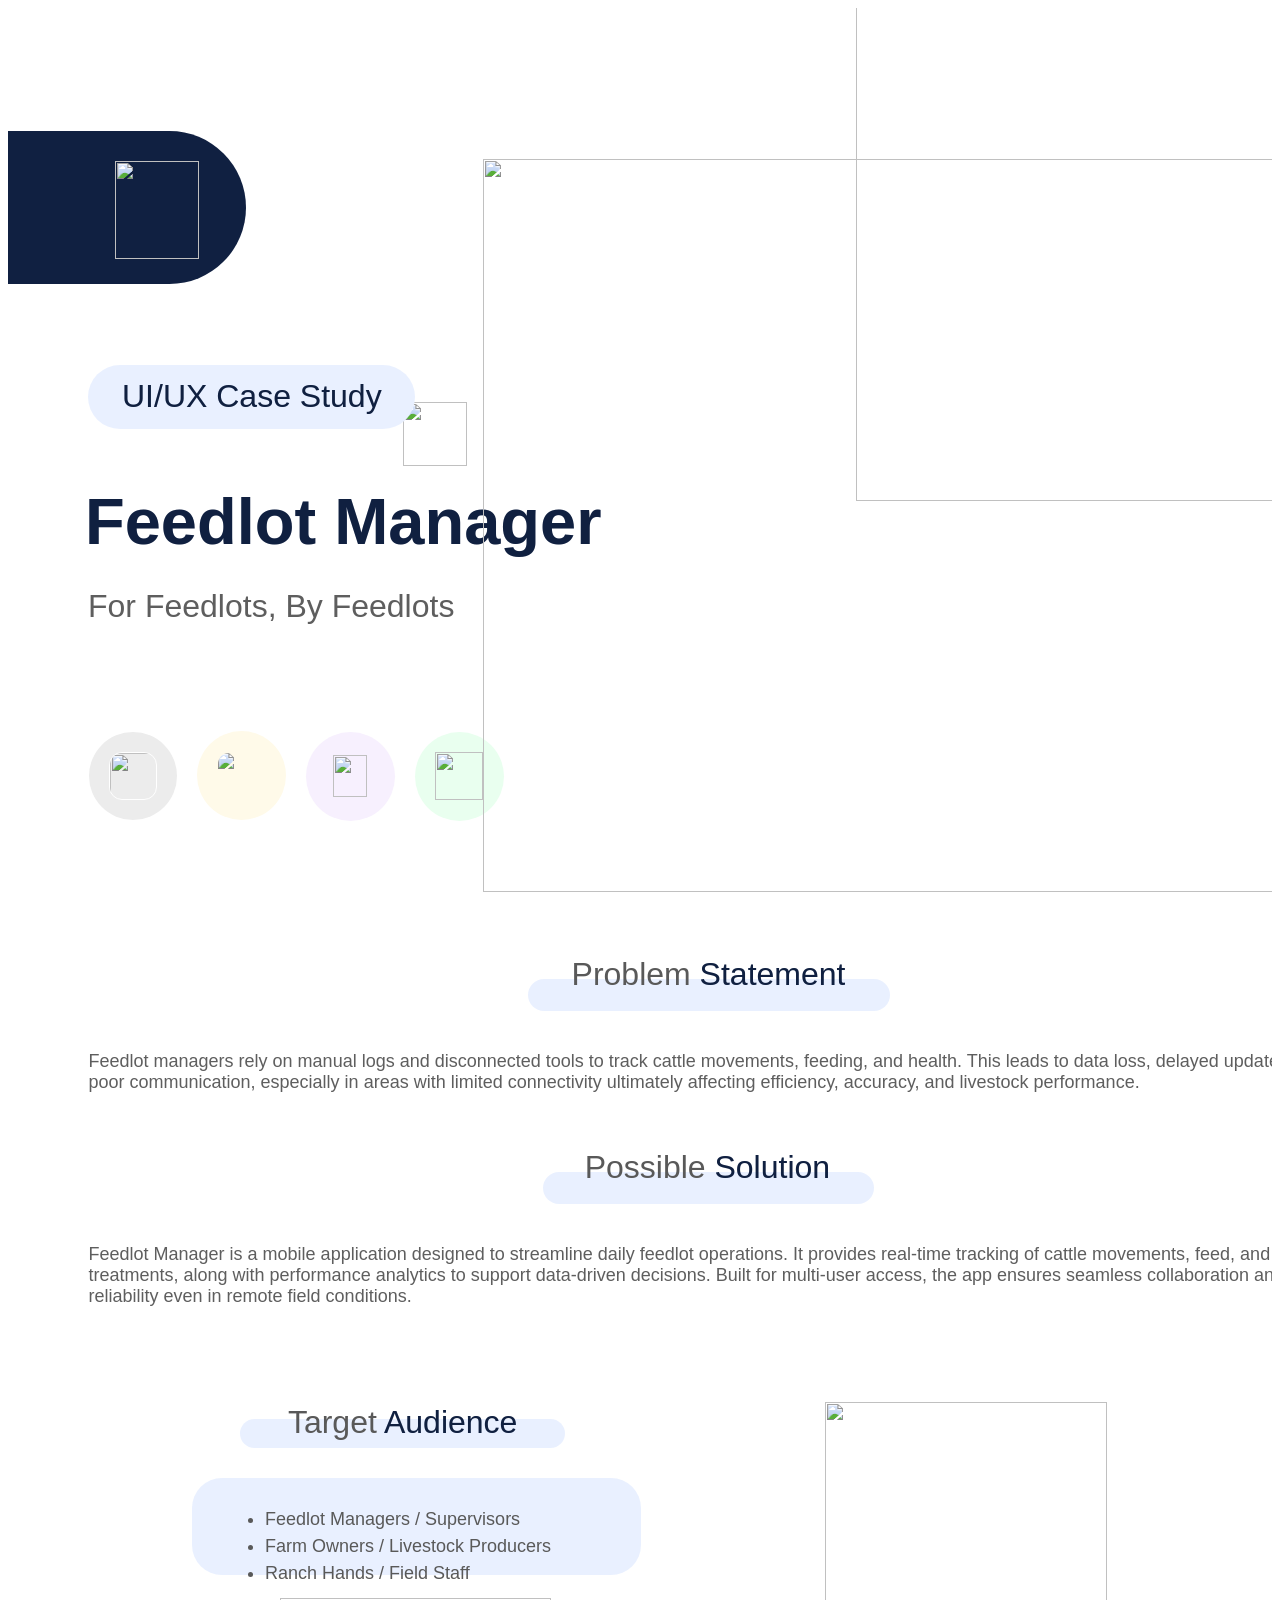
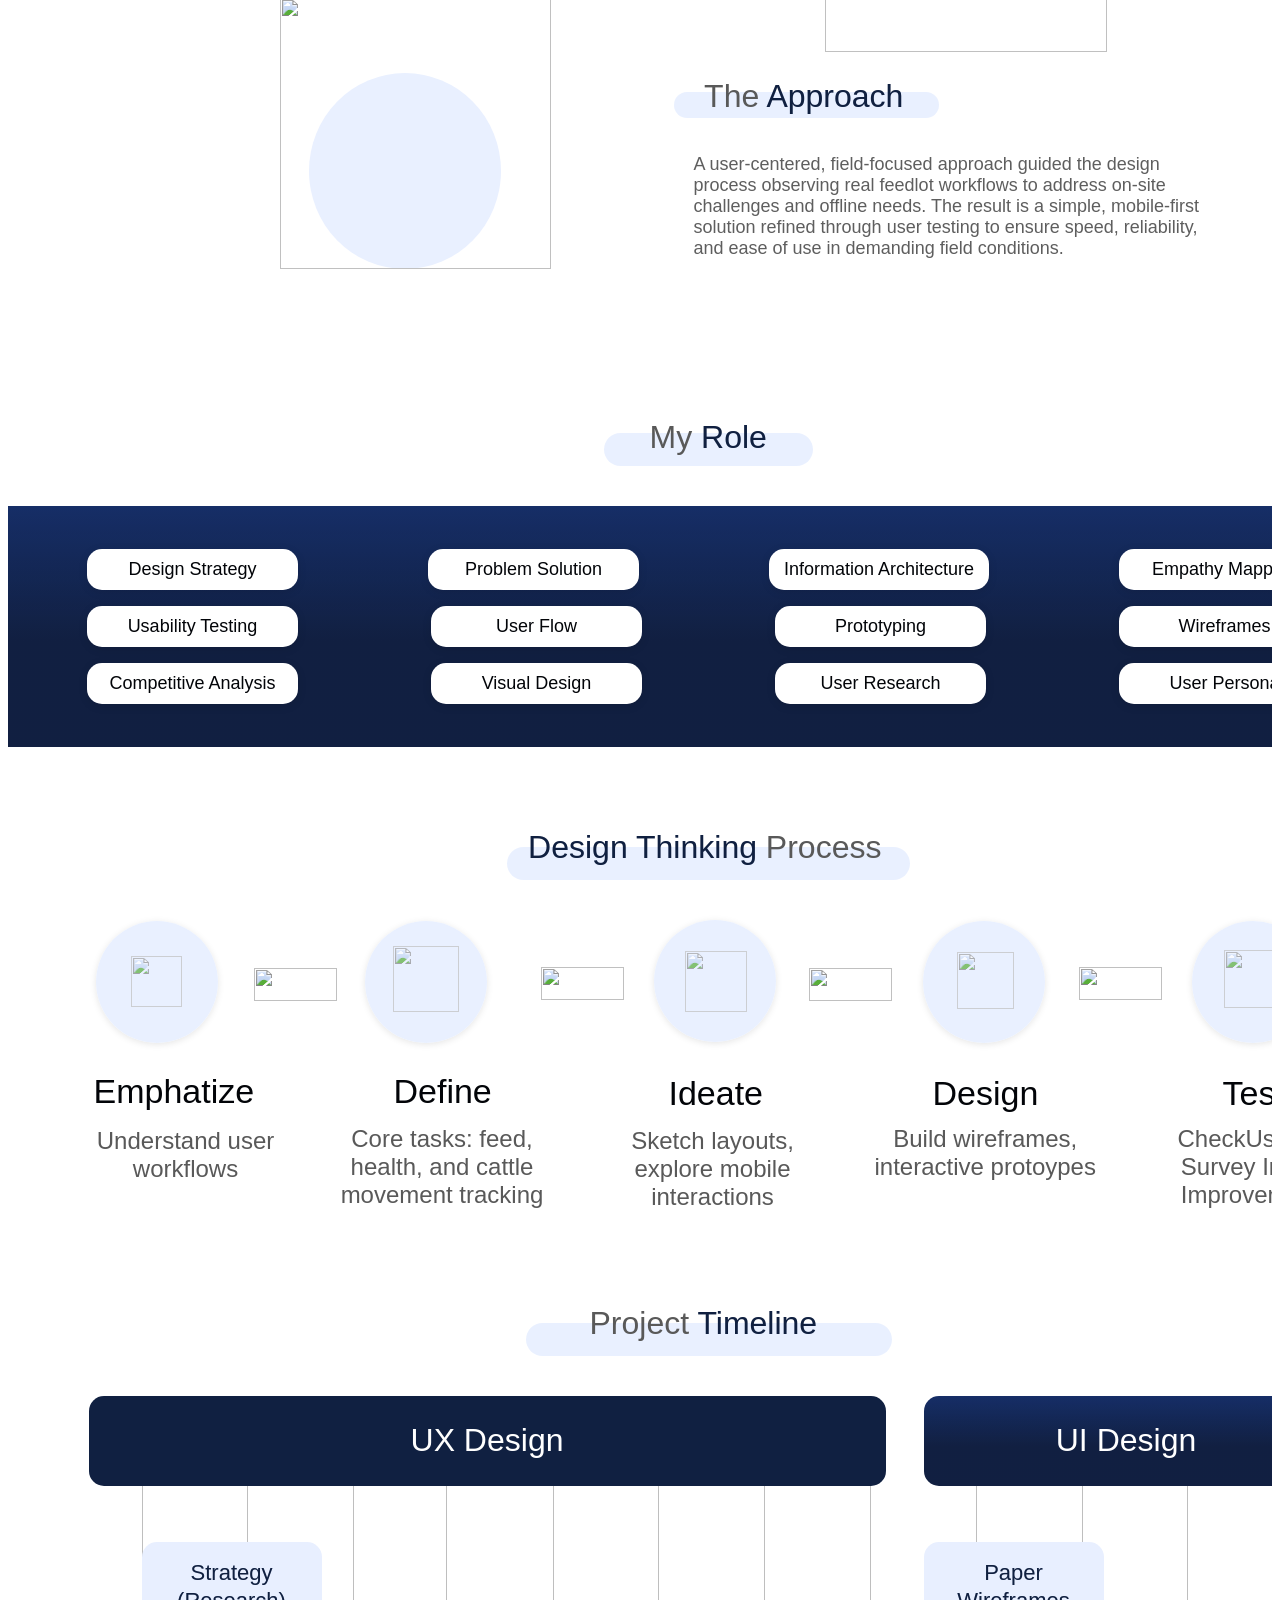
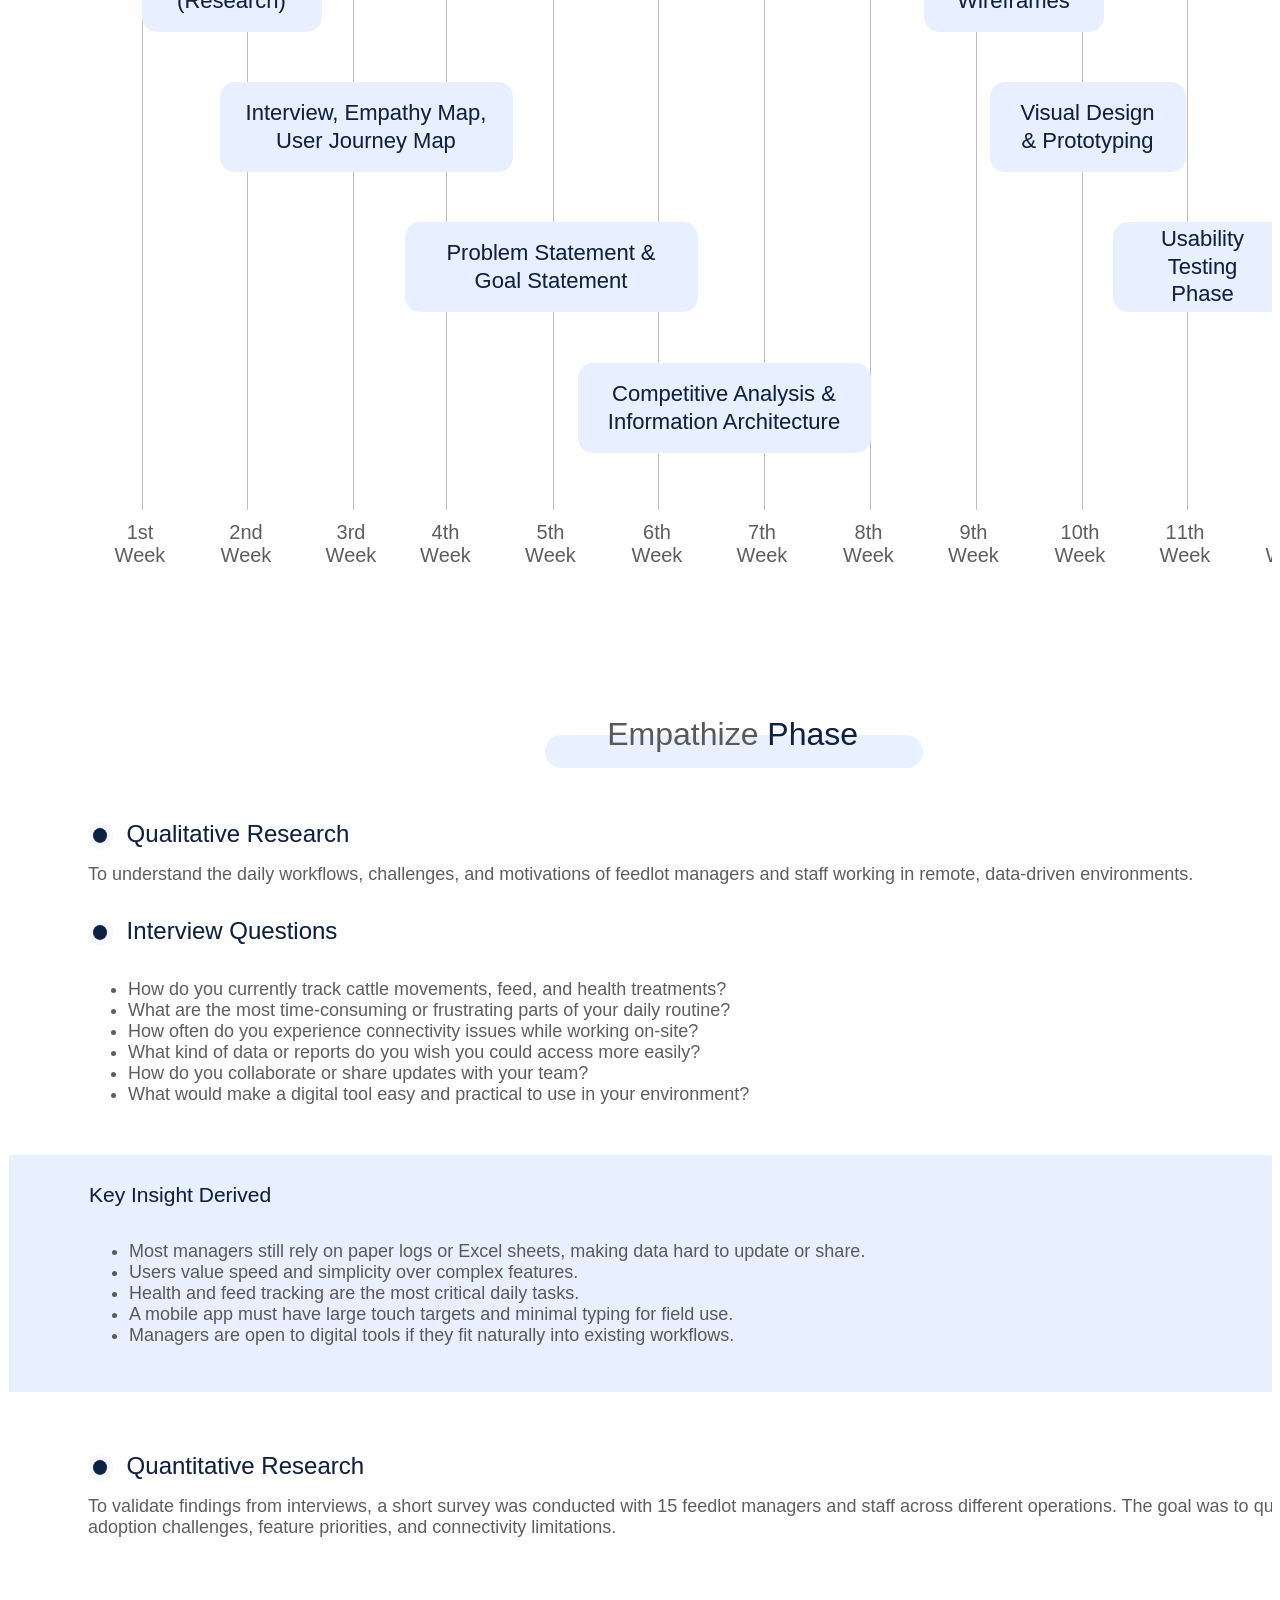
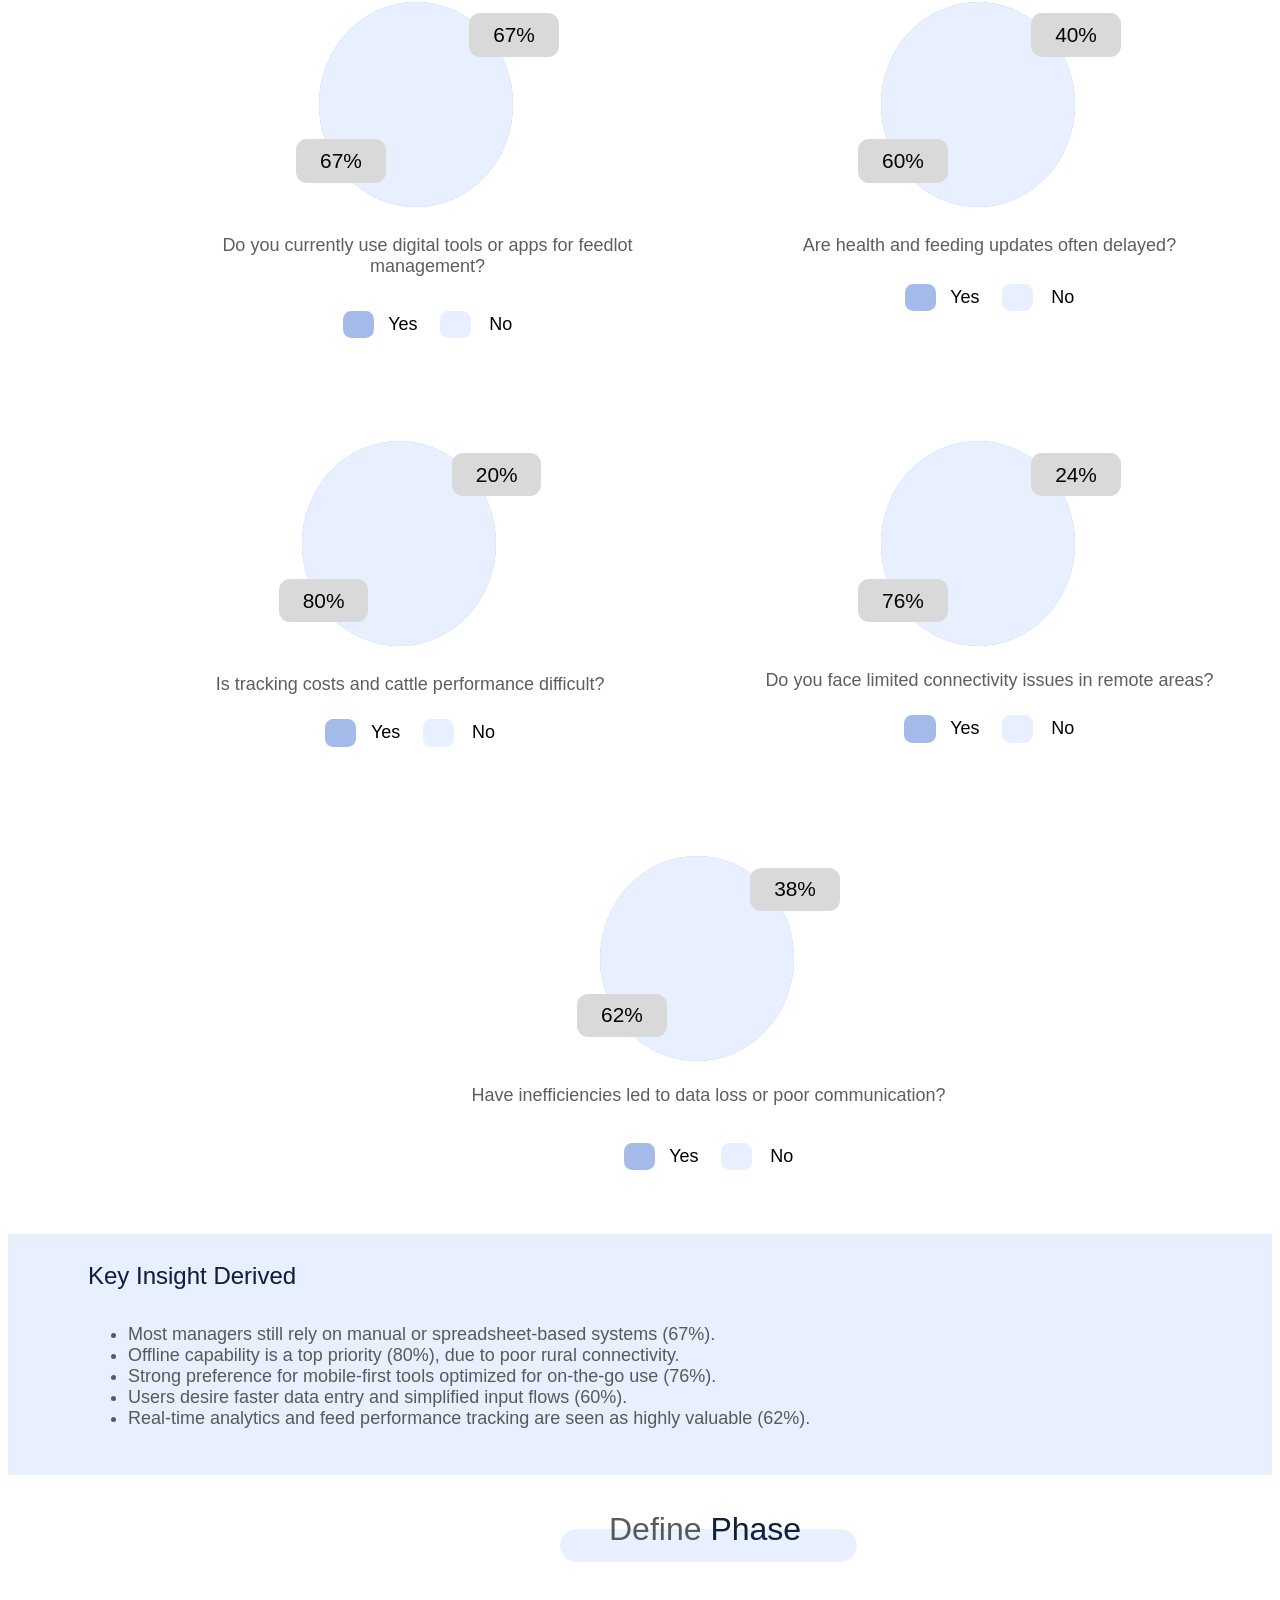
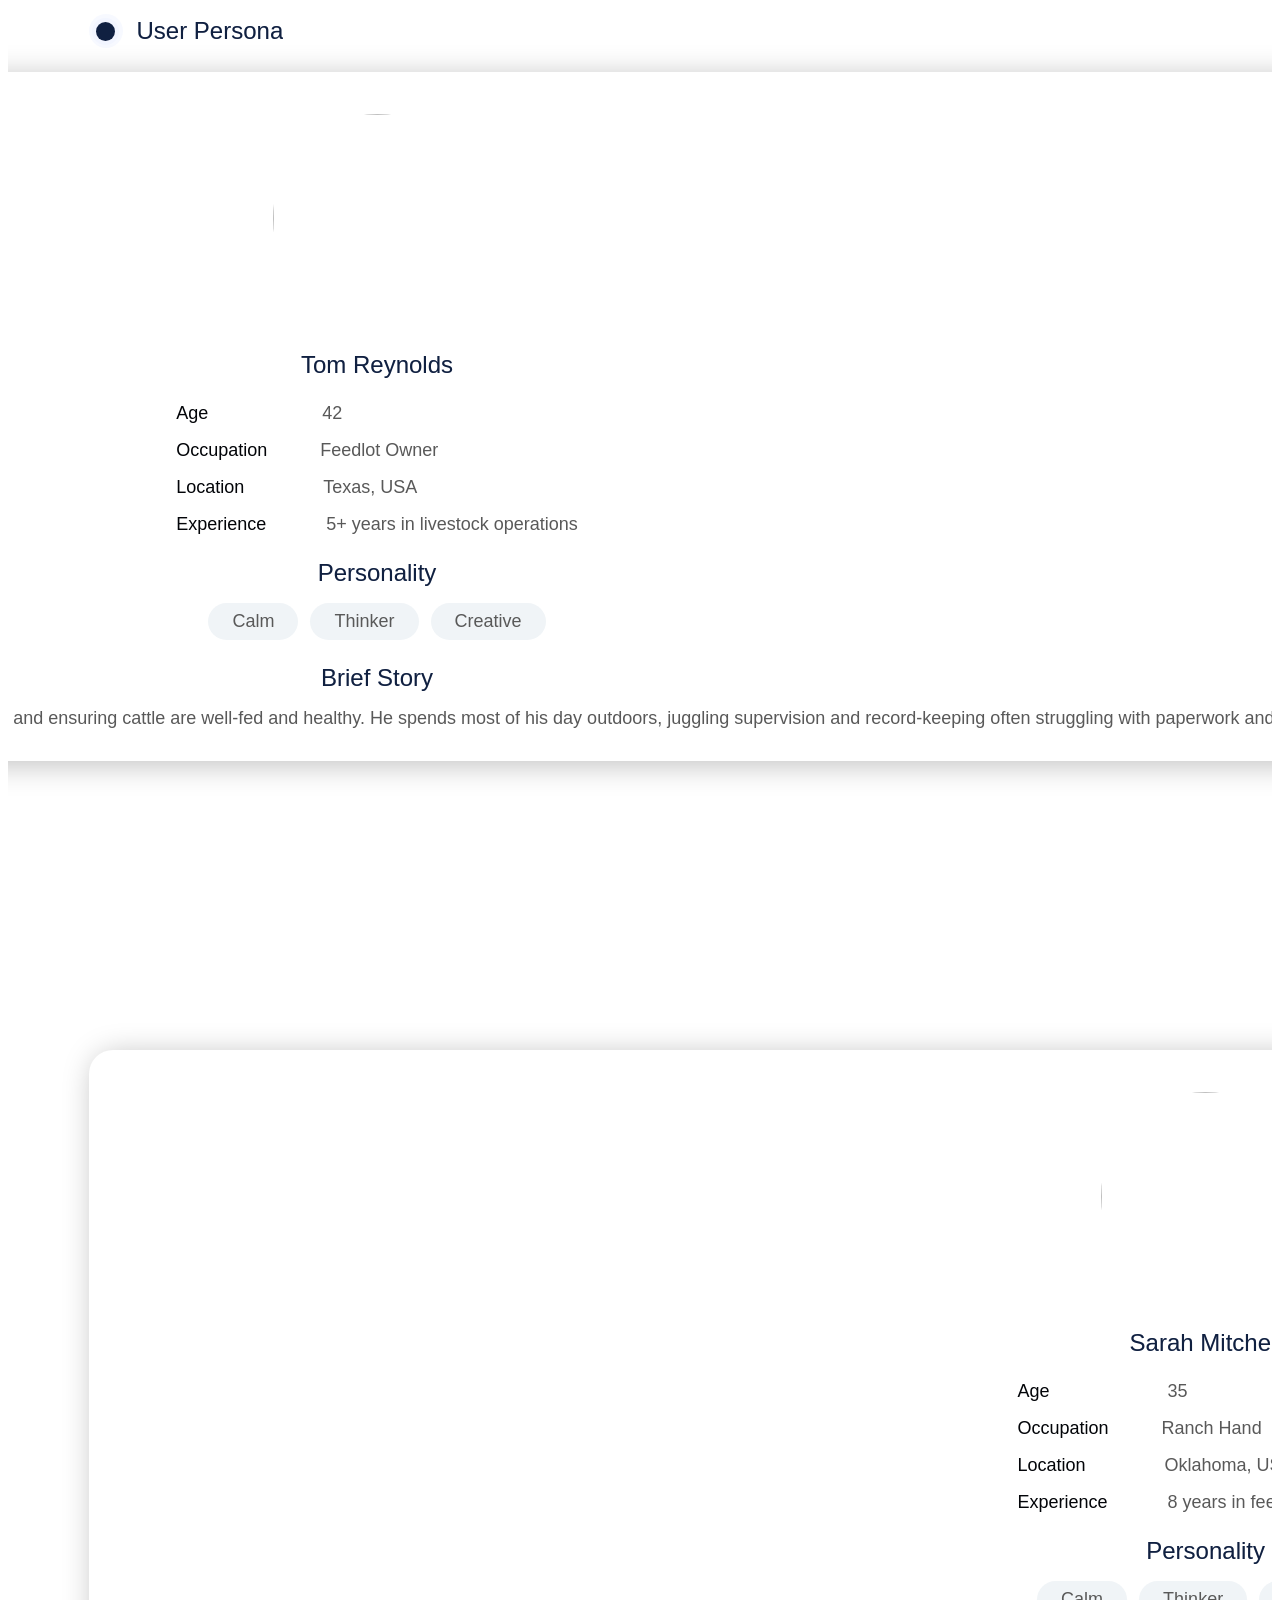
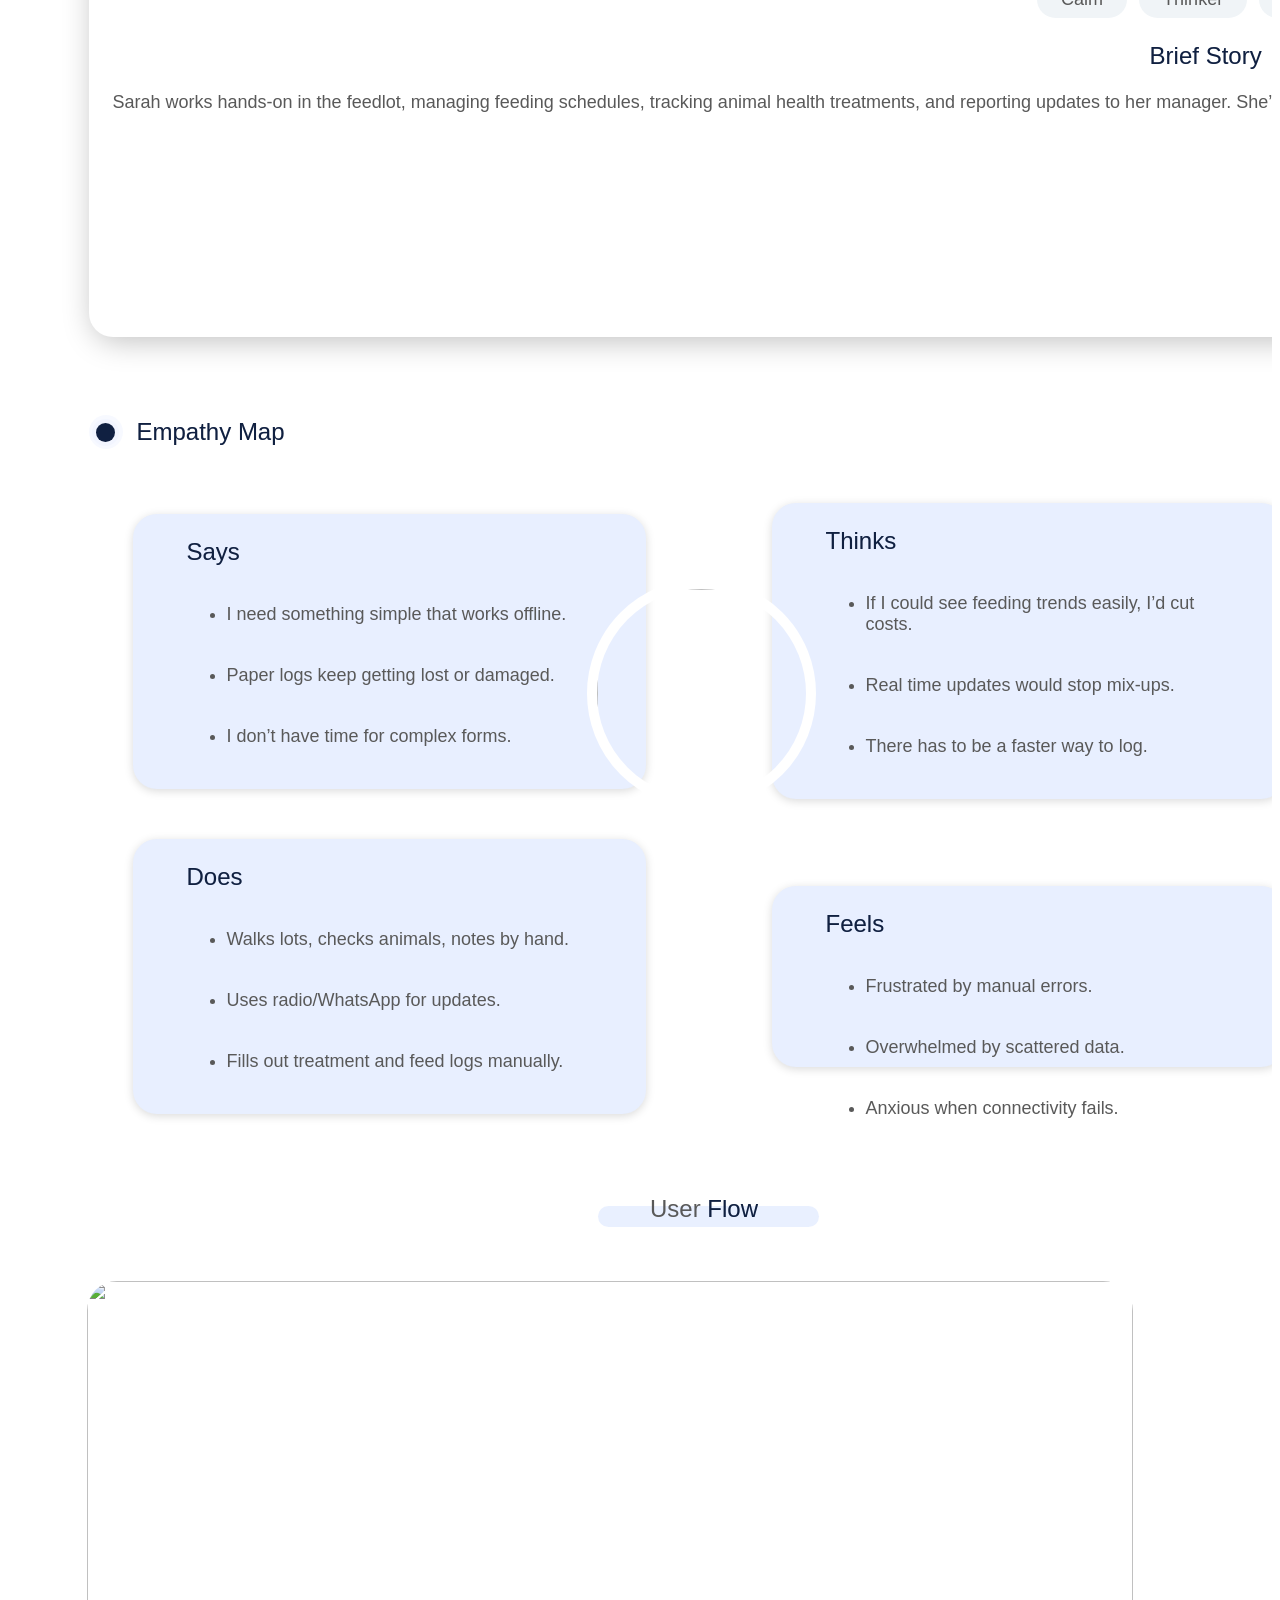
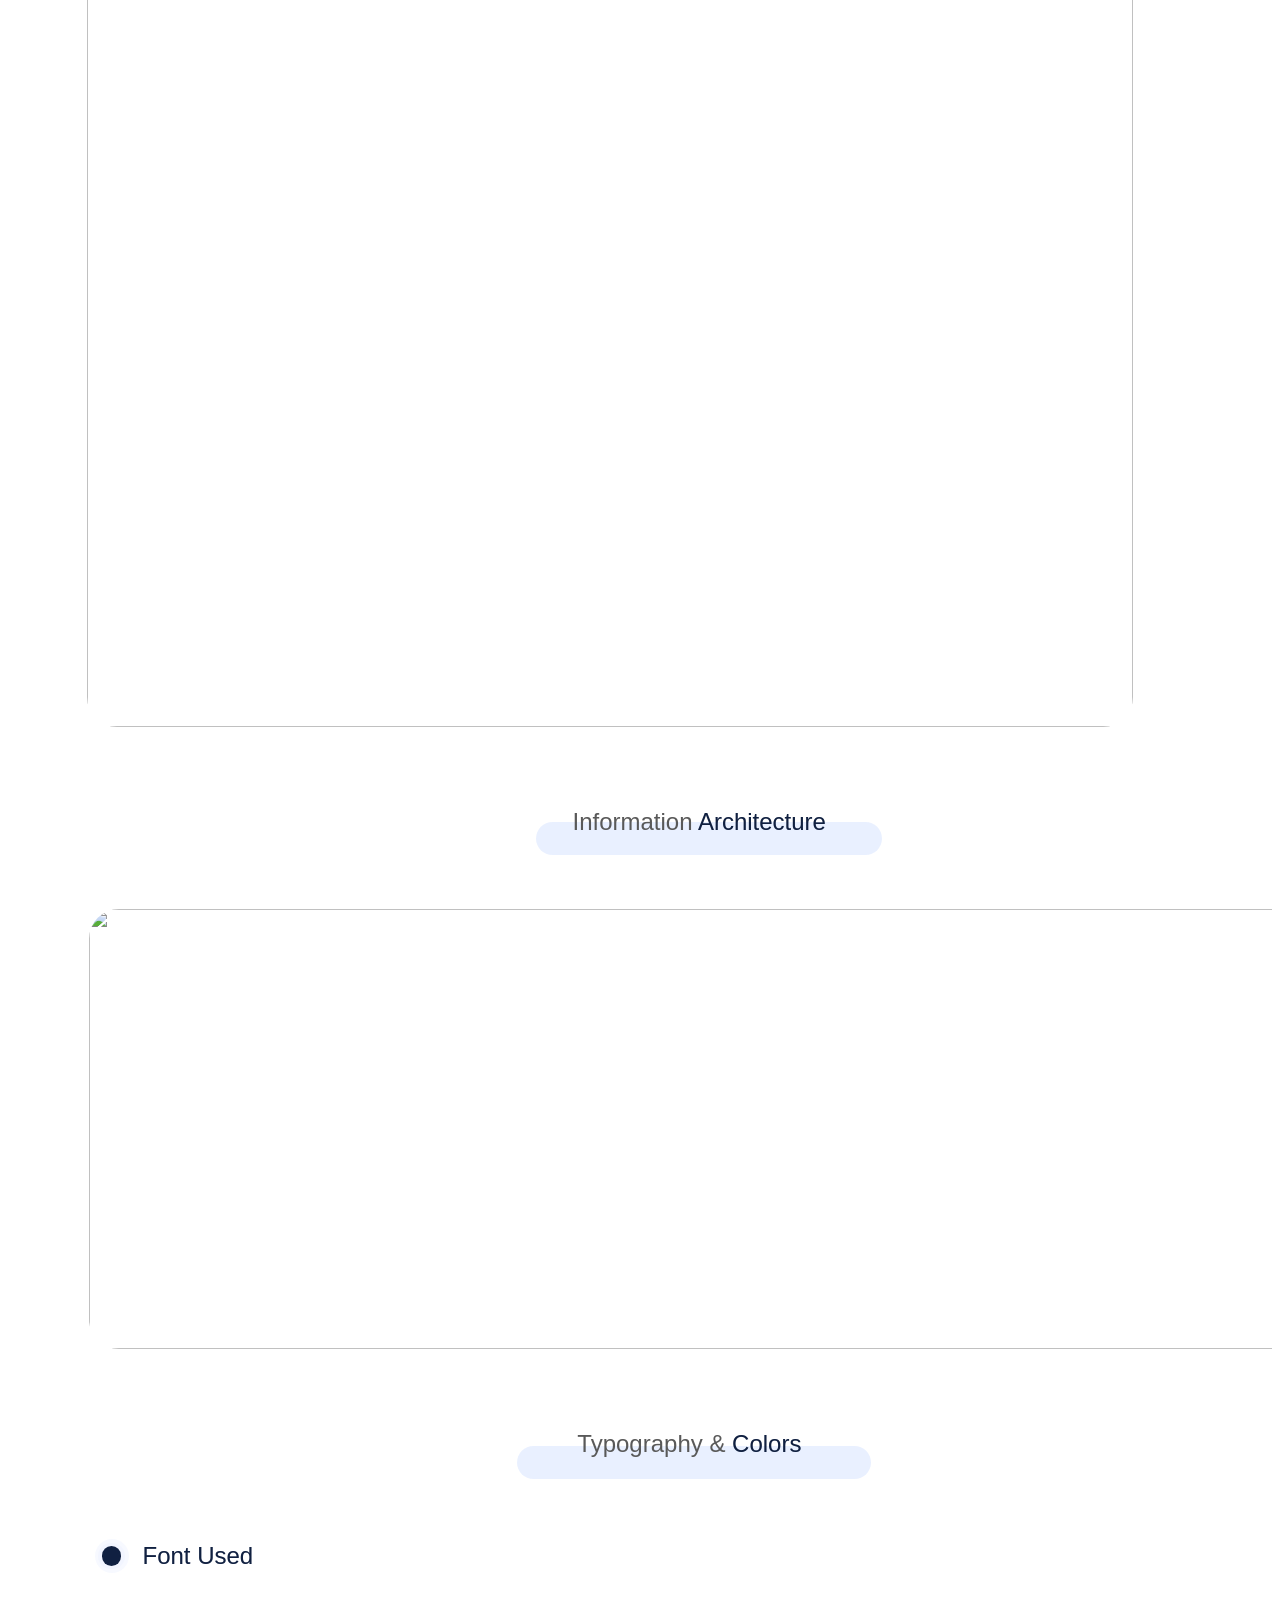
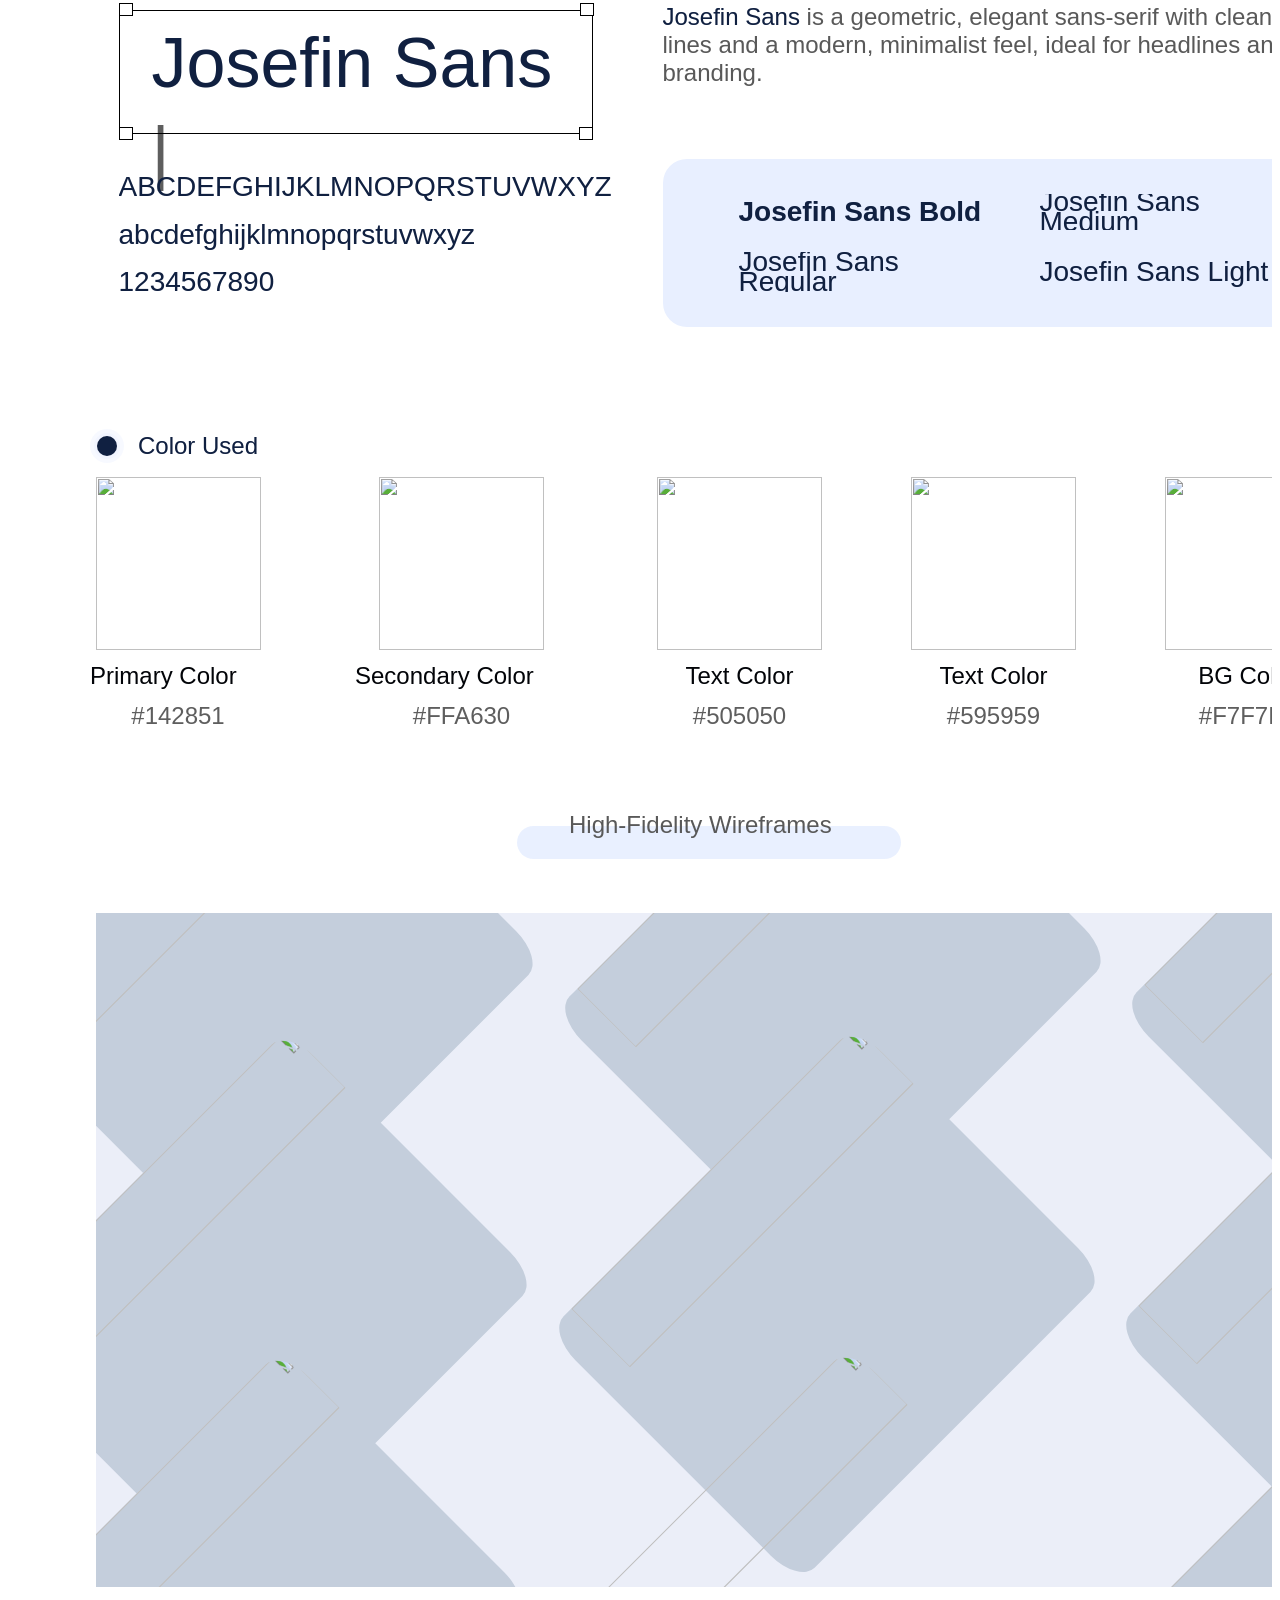
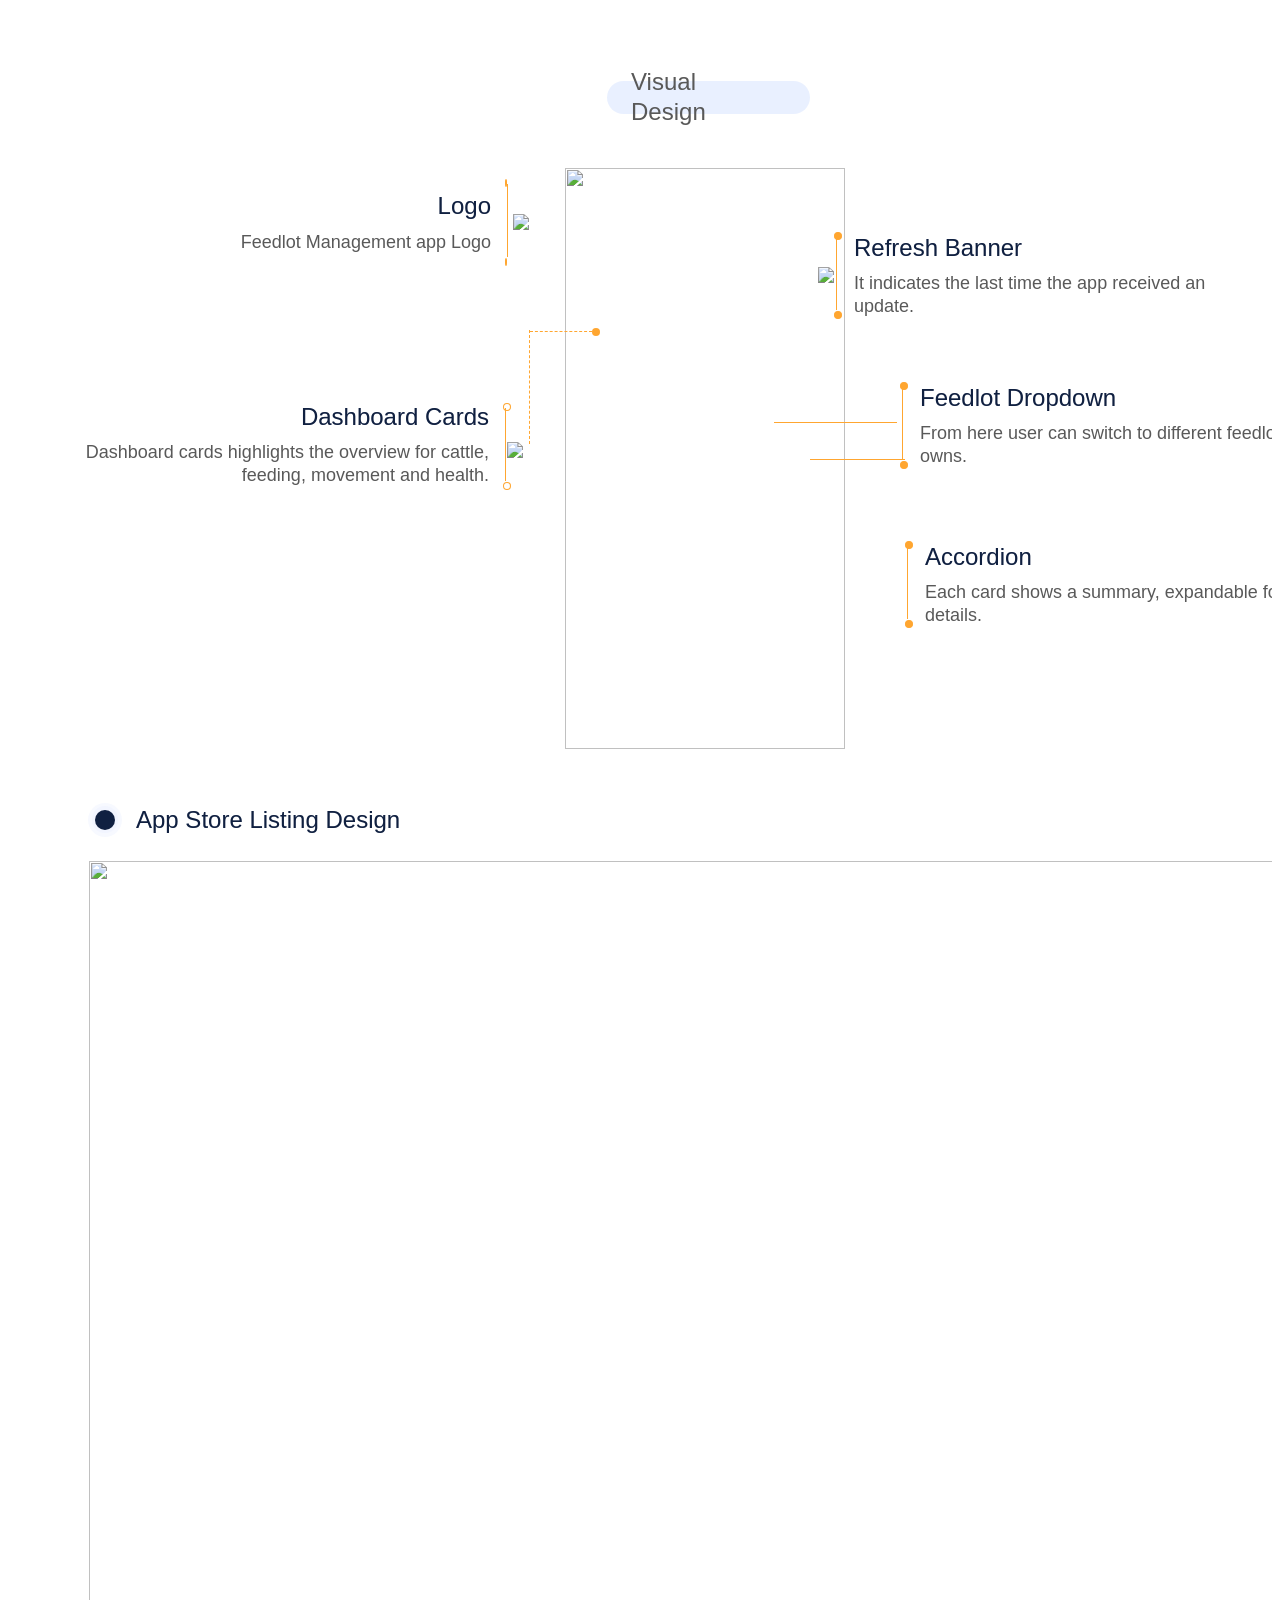
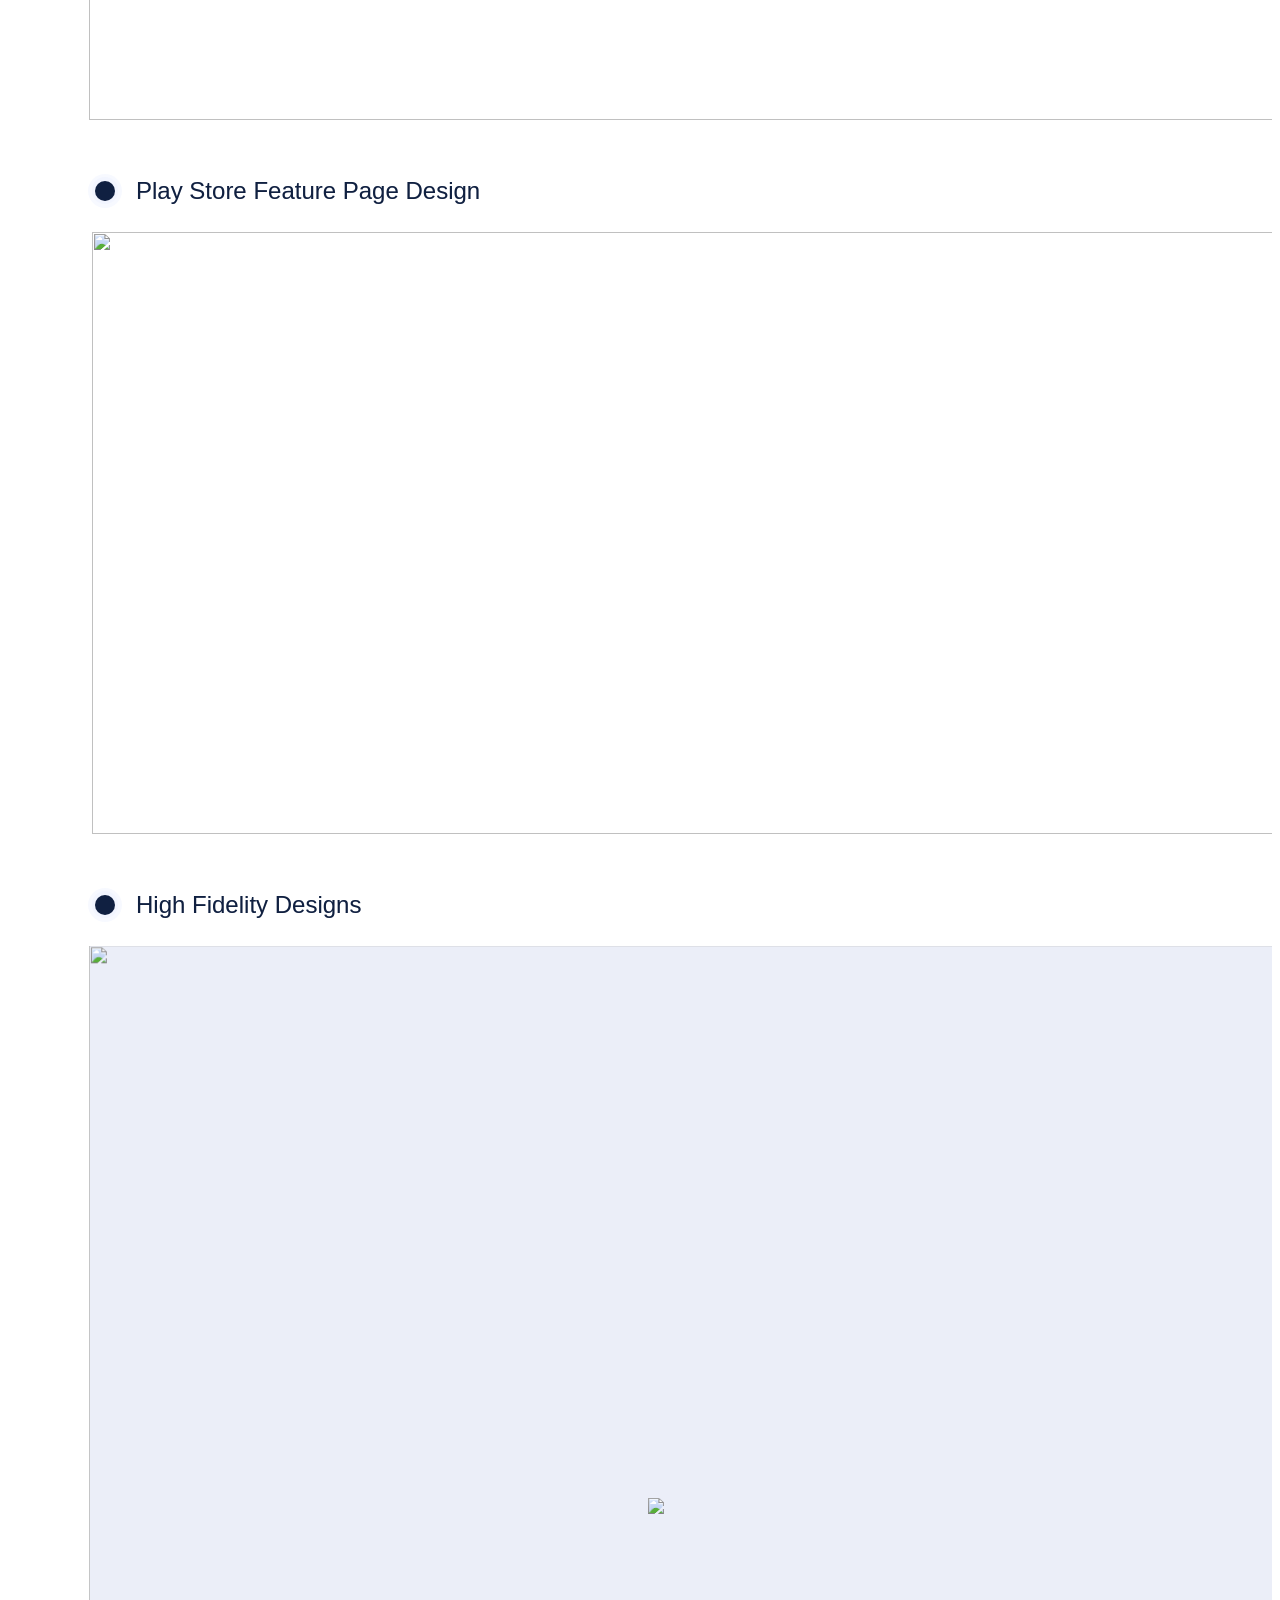
==== portfolio/fm.html @ ca2012f9 "initial commit" ====
<html lang="en">
<head>
    <meta charset="UTF-8">
    <meta name="viewport" content="width=device-width, initial-scale=1.0">
    <title>Feedlot Manager</title>
    <link rel="stylesheet" href="fm.css" />
</head>
<body>
    <div class="ui-ux-case-study-template">
  <div class="ui-design">UI Design</div>
  <div class="frame-1000006112"></div>
  <div class="frame-1000006181">
    <div class="frame-1000006175">
      <div class="frame-1000006129">
        <div class="group-8653">
          <div class="rectangle-286"></div>
          <div class="problem-statement">
            <span>
              <span class="problem-statement-span">Problem</span>
              <span class="problem-statement-span2">Statement</span>
            </span>
          </div>
        </div>
        <div
          class="[base64]"
        >
          Feedlot managers rely on manual logs and disconnected tools to track
          cattle movements, feeding, and health. This leads to data loss,
          delayed updates, and poor communication, especially in areas with
          limited connectivity ultimately affecting efficiency, accuracy, and
          livestock performance.
        </div>
      </div>
      <div class="frame-1000006130">
        <div class="group-1957">
          <div class="rectangle-288"></div>
          <div class="possible-solution">
            <span>
              <span class="possible-solution-span">Possible</span>
              <span class="possible-solution-span2">Solution</span>
            </span>
          </div>
        </div>
        <div
          class="[base64]"
        >
          Feedlot Manager is a mobile application designed to streamline daily
          feedlot operations. It provides real-time tracking of cattle
          movements, feed, and health treatments, along with performance
          analytics to support data-driven decisions. Built for multi-user
          access, the app ensures seamless collaboration and reliability even in
          remote field conditions.
        </div>
      </div>
    </div>
    <div class="group-487">
      <div class="group-468">
        <div class="group-1958">
          <div class="rectangle-2882"></div>
          <div class="target-audience">
            <span>
              <span class="target-audience-span">Target</span>
              <span class="target-audience-span2">Audience</span>
            </span>
          </div>
        </div>
        <div class="rectangle-80"></div>
        <div
          class="feedlot-managers-supervisors-farm-owners-livestock-producers-ranch-hands-field-staff"
        >
          <ul
            class="feedlot-managers-supervisors-farm-owners-livestock-producers-ranch-hands-field-staff-span"
          >
            <li>Feedlot Managers / Supervisors</li>
            <li>Farm Owners / Livestock Producers</li>
            <li>Ranch Hands / Field Staff</li>
          </ul>
        </div>
      </div>
      <img
        class="undraw-target-re-fi-8-j-1"
        src="undraw-target-re-fi-8-j-10.svg"
      />
      <div class="group-486">
        <div class="group-467">
          <div class="group-1960">
            <div class="rectangle-2883"></div>
            <div class="the-approach">
              <span>
                <span class="the-approach-span">The</span>
                <span class="the-approach-span2">Approach</span>
              </span>
            </div>
          </div>
          <div
            class="[base64]"
          >
            A user-centered, field-focused approach guided the design process
            observing real feedlot workflows to address on-site challenges and
            offline needs. The result is a simple, mobile-first solution refined
            through user testing to ensure speed, reliability, and ease of use
            in demanding field conditions.
          </div>
        </div>
      </div>
    </div>
    <div class="frame-1000006131">
      <div class="group-8654">
        <div class="rectangle-2884"></div>
        <div class="my-role">
          <span>
            <span class="my-role-span">My</span>
            <span class="my-role-span2">Role</span>
          </span>
        </div>
      </div>
      <div class="frame-1000006180">
        <div class="frame-1000006262">
          <div class="frame-1000006259">
            <div class="frame-1000006049">
              <div class="design-strategy">Design Strategy</div>
            </div>
            <div class="frame-1000006050">
              <div class="problem-solution">Problem Solution</div>
            </div>
            <div class="frame-1000006051">
              <div class="information-architecture">
                Information Architecture
              </div>
            </div>
            <div class="frame-1000006054">
              <div class="empathy-mapping">Empathy Mapping</div>
            </div>
          </div>
          <div class="frame-1000006260">
            <div class="frame-1000006053">
              <div class="usability-testing">Usability Testing</div>
            </div>
            <div class="frame-1000006052">
              <div class="user-flow">User Flow</div>
            </div>
            <div class="frame-1000006055">
              <div class="prototyping">Prototyping</div>
            </div>
            <div class="frame-1000006056">
              <div class="wireframes">Wireframes</div>
            </div>
          </div>
          <div class="frame-1000006261">
            <div class="frame-1000006057">
              <div class="competitive-analysis">Competitive Analysis</div>
            </div>
            <div class="frame-1000006058">
              <div class="visual-design">Visual Design</div>
            </div>
            <div class="frame-1000006059">
              <div class="user-research">User Research</div>
            </div>
            <div class="frame-1000006060">
              <div class="user-persona">User Persona</div>
            </div>
          </div>
        </div>
      </div>
    </div>
    <div class="frame-1000006132">
      <div class="group-19602">
        <div class="rectangle-2885"></div>
        <div class="design-thinking-process">
          <span>
            <span class="design-thinking-process-span">Design Thinking</span>
            <span class="design-thinking-process-span2">Process</span>
          </span>
        </div>
      </div>
      <div class="group-489">
        <img class="group-387" src="group-3870.svg" />
        <img class="group-419" src="group-4190.svg" />
        <img class="group-420" src="group-4200.svg" />
        <img class="group-421" src="group-4210.svg" />
        <div class="emphatize">Emphatize</div>
        <div class="define">Define</div>
        <div class="ideate">Ideate</div>
        <div class="design">Design</div>
        <div class="test">Test</div>
        <div class="understand-user-workflows">Understand user workflows</div>
        <div class="core-tasks-feed-health-and-cattle-movement-tracking">
          Core tasks: feed, health, and cattle movement tracking
        </div>
        <div class="sketch-layouts-explore-mobile-interactions">
          Sketch layouts, explore mobile interactions
        </div>
        <div class="build-wireframes-interactive-protoypes">
          Build wireframes,
          <br />
          interactive protoypes
        </div>
        <div class="check-usability-survey-insight-improvements">
          CheckUsability
          <br />
          Survey Insight
          <br />
          Improvements
        </div>
        <div class="ellipse-19"></div>
        <div class="ellipse-20"></div>
        <div class="ellipse-21"></div>
        <div class="ellipse-22"></div>
        <div class="ellipse-23"></div>
        <img
          class="carbon-text-link-analysis"
          src="carbon-text-link-analysis0.svg"
        />
        <img
          class="fluent-calendar-search-16-regular"
          src="fluent-calendar-search-16-regular0.svg"
        />
        <img class="icons-8-idea" src="icons-8-idea0.svg" />
        <img
          class="fluent-design-ideas-16-regular"
          src="fluent-design-ideas-16-regular0.svg"
        />
        <img class="file-icons-testcafe" src="file-icons-testcafe0.svg" />
      </div>
    </div>
    <div class="frame-1000006142">
      <div class="group-1961">
        <div class="rectangle-2886"></div>
        <div class="project-timeline">
          <span>
            <span class="project-timeline-span">Project</span>
            <span class="project-timeline-span2">Timeline</span>
            <span class="project-timeline-span"></span>
          </span>
        </div>
      </div>
      <div class="group-8655">
        <div class="_1st-week">
          1st
          <br />
          Week
        </div>
        <div class="_2nd-week">
          2nd
          <br />
          Week
        </div>
        <div class="_3rd-week">
          3rd
          <br />
          Week
        </div>
        <div class="_4th-week">
          4th
          <br />
          Week
        </div>
        <div class="_5th-week">
          5th
          <br />
          Week
        </div>
        <div class="_6th-week">
          6th
          <br />
          Week
        </div>
        <div class="_7th-week">
          7th
          <br />
          Week
        </div>
        <div class="_8th-week">
          8th
          <br />
          Week
        </div>
        <div class="_9th-week">
          9th
          <br />
          Week
        </div>
        <div class="_10th-week">
          10th
          <br />
          Week
        </div>
        <div class="_11-th-week">
          11th
          <br />
          Week
        </div>
        <div class="_12-th-week">
          12th
          <br />
          Week
        </div>
        <div class="line-91"></div>
        <div class="line-92"></div>
        <div class="line-93"></div>
        <div class="line-94"></div>
        <div class="line-95"></div>
        <div class="line-96"></div>
        <div class="line-97"></div>
        <div class="line-98"></div>
        <div class="line-99"></div>
        <div class="line-100"></div>
        <div class="line-101"></div>
        <div class="line-102"></div>
        <div class="frame-1000006133">
          <div class="ux-design">UX Design</div>
        </div>
        <div class="frame-1000006134">
          <div class="ui-design2">UI Design</div>
        </div>
        <div class="frame-1000006135">
          <div class="strategy-research">
            Strategy
            <br />
            (Research)
          </div>
        </div>
        <div class="frame-1000006139">
          <div class="paper-wireframes">
            Paper
            <br />
            Wireframes
          </div>
        </div>
        <div class="frame-1000006141">
          <div class="usability-testing-phase">
            Usability
            <br />
            Testing Phase
          </div>
        </div>
        <div class="frame-1000006140">
          <div class="visual-design-prototyping">
            Visual Design
            <br />
            &amp; Prototyping
          </div>
        </div>
        <div class="frame-1000006136">
          <div class="interview-empathy-map-user-journey-map">
            Interview, Empathy Map,
            <br />
            User Journey Map
          </div>
        </div>
        <div class="frame-1000006137">
          <div class="problem-statement-goal-statement">
            Problem Statement &amp;
            <br />
            Goal Statement
          </div>
        </div>
        <div class="frame-1000006138">
          <div class="competitive-analysis-information-architecture">
            Competitive Analysis &amp;
            <br />
            Information Architecture
          </div>
        </div>
      </div>
    </div>
    <div class="group-471">
      <div class="group-1962">
        <div class="rectangle-2887"></div>
        <div class="empathize-phase">
          <span>
            <span class="empathize-phase-span">Empathize</span>
            <span class="empathize-phase-span2">Phase</span>
            <span class="empathize-phase-span"></span>
          </span>
        </div>
      </div>
      <div class="frame-1000006149">
        <div class="frame-1000006185">
          <div class="frame-1000006144">
            <div class="frame-1000006143">
              <div class="group-391">
                <div class="ellipse-69"></div>
                <div class="ellipse-67"></div>
                <div class="ellipse-68"></div>
              </div>
              <div class="qualitative-research">Qualitative Research</div>
            </div>
            <div
              class="to-understand-the-daily-workflows-challenges-and-motivations-of-feedlot-managers-and-staff-working-in-remote-data-driven-environments"
            >
              To understand the daily workflows, challenges, and motivations of
              feedlot managers and staff working in remote, data-driven
              environments.
            </div>
          </div>
          <div class="frame-1000006146">
            <div class="frame-1000006145">
              <div class="group-392">
                <div class="ellipse-69"></div>
                <div class="ellipse-67"></div>
                <div class="ellipse-68"></div>
              </div>
              <div class="interview-questions">Interview Questions</div>
            </div>
            <div
              class="[base64]"
            >
              <ul
                class="[base64]"
              >
                <li>
                  How do you currently track cattle movements, feed, and health
                  treatments?
                </li>
                <li>
                  What are the most time-consuming or frustrating parts of your
                  daily routine?
                </li>
                <li>
                  How often do you experience connectivity issues while working
                  on-site?
                </li>
                <li>
                  What kind of data or reports do you wish you could access more
                  easily?
                </li>
                <li>How do you collaborate or share updates with your team?</li>
                <li>
                  What would make a digital tool easy and practical to use in
                  your environment?
                </li>
              </ul>
            </div>
          </div>
          <div class="frame-1000006147">
            <div class="key-insight-derived">Key Insight Derived</div>
            <div
              class="[base64]"
            >
              <ul
                class="[base64]"
              >
                <li>
                  Most managers still rely on paper logs or Excel sheets, making
                  data hard to update or share.
                </li>
                <li>Users value speed and simplicity over complex features.</li>
                <li>
                  Health and feed tracking are the most critical daily tasks.
                </li>
                <li>
                  A mobile app must have large touch targets and minimal typing
                  for field use.
                </li>
                <li>
                  Managers are open to digital tools if they fit naturally into
                  existing workflows.
                </li>
              </ul>
            </div>
          </div>
        </div>
        <div class="frame-1000006186">
          <div class="frame-1000006148">
            <div class="frame-1000006061">
              <div class="group-393">
                <div class="ellipse-69"></div>
                <div class="ellipse-67"></div>
                <div class="ellipse-68"></div>
              </div>
              <div class="quantitative-research">Quantitative Research</div>
            </div>
            <div
              class="[base64]"
            >
              To validate findings from interviews, a short survey was conducted
              with 15 feedlot managers and staff across different operations.
              The goal was to quantify adoption challenges, feature priorities,
              and connectivity limitations.
            </div>
          </div>
          <div class="frame-1000006170">
            <div class="frame-1000006268">
              <div class="frame-1000006161">
                <div class="group-8656">
                  <div class="ellipse-24"></div>
                  <div class="ellipse-25"></div>
                  <div class="frame-1000006159">
                    <div class="_67">67%</div>
                  </div>
                  <div class="frame-1000006160">
                    <div class="_67">67%</div>
                  </div>
                </div>
                <div class="frame-1000006150">
                  <div
                    class="do-you-currently-use-digital-tools-or-apps-for-feedlot-management"
                  >
                    Do you currently use digital tools or apps for feedlot
                    management?
                  </div>
                  <div class="group-429">
                    <div class="frame-1000006263">
                      <div class="frame-423">
                        <div class="rectangle-104"></div>
                        <div class="yes">Yes</div>
                      </div>
                      <div class="frame-424">
                        <div class="rectangle-1042"></div>
                        <div class="no">No</div>
                      </div>
                    </div>
                  </div>
                </div>
              </div>
              <div class="frame-1000006163">
                <div class="group-8658">
                  <div class="ellipse-24"></div>
                  <div class="ellipse-25"></div>
                  <div class="frame-1000006159">
                    <div class="_60">60%</div>
                  </div>
                  <div class="frame-1000006160">
                    <div class="_40">40%</div>
                  </div>
                </div>
                <div class="frame-1000006162">
                  <div class="are-health-and-feeding-updates-often-delayed">
                    Are health and feeding updates often delayed?
                  </div>
                  <div class="frame-1000006264">
                    <div class="frame-423">
                      <div class="rectangle-104"></div>
                      <div class="yes">Yes</div>
                    </div>
                    <div class="frame-424">
                      <div class="rectangle-1042"></div>
                      <div class="no">No</div>
                    </div>
                  </div>
                </div>
              </div>
            </div>
            <div class="frame-1000006269">
              <div class="frame-1000006165">
                <div class="group-8659">
                  <div class="ellipse-24"></div>
                  <div class="ellipse-25"></div>
                  <div class="frame-1000006159">
                    <div class="_80">80%</div>
                  </div>
                  <div class="frame-1000006160">
                    <div class="_20">20%</div>
                  </div>
                </div>
                <div class="frame-1000006164">
                  <div
                    class="is-tracking-costs-and-cattle-performance-difficult"
                  >
                    Is tracking costs and cattle performance difficult?
                  </div>
                  <div class="frame-1000006265">
                    <div class="frame-423">
                      <div class="rectangle-104"></div>
                      <div class="yes">Yes</div>
                    </div>
                    <div class="frame-424">
                      <div class="rectangle-1042"></div>
                      <div class="no">No</div>
                    </div>
                  </div>
                </div>
              </div>
              <div class="frame-1000006167">
                <div class="group-8660">
                  <div class="ellipse-242"></div>
                  <div class="ellipse-252"></div>
                  <div class="frame-10000061592">
                    <div class="_76">76%</div>
                  </div>
                  <div class="frame-10000061602">
                    <div class="_24">24%</div>
                  </div>
                </div>
                <div class="frame-1000006166">
                  <div
                    class="do-you-face-limited-connectivity-issues-in-remote-areas"
                  >
                    Do you face limited connectivity issues in remote areas?
                  </div>
                  <div class="frame-1000006266">
                    <div class="frame-423">
                      <div class="rectangle-104"></div>
                      <div class="yes">Yes</div>
                    </div>
                    <div class="frame-424">
                      <div class="rectangle-1042"></div>
                      <div class="no">No</div>
                    </div>
                  </div>
                </div>
              </div>
            </div>
            <div class="frame-1000006169">
              <div class="group-8661">
                <div class="ellipse-243"></div>
                <div class="ellipse-253"></div>
                <div class="frame-10000061593">
                  <div class="_62">62%</div>
                </div>
                <div class="frame-10000061603">
                  <div class="_38">38%</div>
                </div>
              </div>
              <div class="frame-1000006168">
                <div
                  class="have-inefficiencies-led-to-data-loss-or-poor-communication"
                >
                  <span>
                    <span
                      class="have-inefficiencies-led-to-data-loss-or-poor-communication-span"
                    >
                      Have inefficiencies led to data loss or poor
                      communication?
                      <br />
                    </span>
                    <span
                      class="have-inefficiencies-led-to-data-loss-or-poor-communication-span2"
                    >
                      <br />
                    </span>
                  </span>
                </div>
                <div class="frame-1000006267">
                  <div class="frame-423">
                    <div class="rectangle-104"></div>
                    <div class="yes">Yes</div>
                  </div>
                  <div class="frame-424">
                    <div class="rectangle-1042"></div>
                    <div class="no">No</div>
                  </div>
                </div>
              </div>
            </div>
          </div>
          <div class="frame-1000006171">
            <div class="key-insight-derived2">Key Insight Derived</div>
            <div
              class="[base64]"
            >
              <ul
                class="[base64]"
              >
                <li>
                  Most managers still rely on manual or spreadsheet-based
                  systems (67%).
                </li>
                <li>
                  Offline capability is a top priority (80%), due to poor rural
                  connectivity.
                </li>
                <li>
                  Strong preference for mobile-first tools optimized for
                  on-the-go use (76%).
                </li>
                <li>
                  Users desire faster data entry and simplified input flows
                  (60%).
                </li>
                <li>
                  Real-time analytics and feed performance tracking are seen as
                  highly valuable (62%).
                </li>
              </ul>
            </div>
          </div>
        </div>
      </div>
    </div>
    <div class="frame-1000006183">
      <div class="group-1969">
        <div class="rectangle-2888"></div>
        <div class="define-phase">
          <span>
            <span class="define-phase-span">Define</span>
            <span class="define-phase-span2">Phase</span>
            <span class="define-phase-span"></span>
          </span>
        </div>
      </div>
      <div class="frame-1000006172">
        <div class="frame-1000006062">
          <div class="group-1963">
            <div class="ellipse-692"></div>
            <div class="ellipse-672"></div>
            <div class="ellipse-682"></div>
          </div>
          <div class="user-persona2">User Persona</div>
        </div>
        <div class="frame-1000006173">
          <div class="frame-1000006077">
            <div class="frame-1000006072">
              <div class="frame-1000006071">
                <img class="ellipse-93" src="ellipse-930.png" />
                <div class="tom-reynolds">Tom Reynolds</div>
              </div>
              <div class="frame-1000006066">
                <div class="frame-1000006064">
                  <div class="age">Age</div>
                  <div class="_42">42</div>
                </div>
                <div class="frame-10000060662">
                  <div class="occupation">Occupation</div>
                  <div class="feedlot-owner">Feedlot Owner</div>
                </div>
                <div class="frame-1000006067">
                  <div class="location">Location</div>
                  <div class="texas-usa">Texas, USA</div>
                </div>
                <div class="frame-1000006065">
                  <div class="experience">Experience</div>
                  <div class="_5-years-in-livestock-operations">
                    5+ years in livestock operations
                  </div>
                </div>
              </div>
              <div class="frame-1000006069">
                <div class="personality">Personality</div>
                <div class="frame-1000006068">
                  <div class="personality-trait">
                    <div class="introvert">Calm</div>
                  </div>
                  <div class="personality-trait">
                    <div class="introvert">Thinker</div>
                  </div>
                  <div class="personality-trait">
                    <div class="introvert">Creative</div>
                  </div>
                </div>
              </div>
              <div class="frame-1000006070">
                <div class="brief-story">Brief Story</div>
                <div
                  class="[base64]"
                >
                  Tom manages daily operations at a mid-sized feedlot, leading a
                  team of ranch hands and ensuring cattle are well-fed and
                  healthy. He spends most of his day outdoors, juggling
                  supervision and record-keeping often struggling with paperwork
                  and poor connectivity.
                </div>
              </div>
            </div>
            <div class="frame-1000006076">
              <div class="frame-1000006073">
                <div class="goals">Goals</div>
                <div
                  class="track-daily-movements-and-feeding-easily-access-accurate-data-anytime-anywhere-optimize-feed-costs-and-cattle-performance"
                >
                  <ul
                    class="track-daily-movements-and-feeding-easily-access-accurate-data-anytime-anywhere-optimize-feed-costs-and-cattle-performance-span"
                  >
                    <li>Track daily movements and feeding easily.</li>
                    <li>Access accurate data anytime, anywhere.</li>
                    <li>Optimize feed costs and cattle performance.</li>
                  </ul>
                </div>
              </div>
              <div class="frame-1000006074">
                <div class="frustrations">Frustrations</div>
                <div
                  class="paperwork-is-time-consuming-difficult-to-update-or-share-data-in-real-time-limited-mobile-friendly-tools"
                >
                  <ul
                    class="paperwork-is-time-consuming-difficult-to-update-or-share-data-in-real-time-limited-mobile-friendly-tools-span"
                  >
                    <li>Paperwork is time consuming.</li>
                    <li>Difficult to update or share data in real time.</li>
                    <li>Limited mobile friendly tools.</li>
                  </ul>
                </div>
              </div>
              <div class="frame-1000006075">
                <div class="needs">Needs</div>
                <div
                  class="[base64]"
                >
                  <ul
                    class="[base64]"
                  >
                    <li>
                      A simple, mobile first tool that works seamlessly offline.
                    </li>
                    <li>
                      Quick data entry options suited for outdoor environments.
                    </li>
                    <li>
                      Clear visibility into feed, health, and performance data.
                    </li>
                    <li>A way to share updates instantly with his team.</li>
                  </ul>
                </div>
              </div>
              <div class="frame-10000060762">
                <div class="motivation">Motivation</div>
                <div
                  class="[base64]"
                >
                  <ul
                    class="[base64]"
                  >
                    <li>Reduce time spent on manual paperwork.</li>
                    <li>
                      Improve accuracy and organization of cattle records.
                    </li>
                    <li>
                      Ensure team coordination and real-time communication.
                    </li>
                    <li>
                      Increase productivity with a tool that works anywhere,
                      even offline.
                    </li>
                  </ul>
                </div>
              </div>
            </div>
          </div>
          <div class="frame-1000006078">
            <div class="frame-10000060722">
              <div class="frame-1000006071">
                <img class="ellipse-92" src="ellipse-920.png" />
                <div class="sarah-mitchell">Sarah Mitchell</div>
              </div>
              <div class="frame-1000006066">
                <div class="frame-10000060642">
                  <div class="age">Age</div>
                  <div class="_35">35</div>
                </div>
                <div class="frame-10000060662">
                  <div class="occupation">Occupation</div>
                  <div class="ranch-hand">Ranch Hand</div>
                </div>
                <div class="frame-1000006067">
                  <div class="location">Location</div>
                  <div class="oklahoma-usa">Oklahoma, USA</div>
                </div>
                <div class="frame-1000006065">
                  <div class="experience">Experience</div>
                  <div class="_8-years-in-feedlot-operations">
                    8 years in feedlot operations
                  </div>
                </div>
              </div>
              <div class="frame-10000060723">
                <div class="personality">Personality</div>
                <div class="frame-1000006068">
                  <div class="personality-trait">
                    <div class="introvert">Calm</div>
                  </div>
                  <div class="personality-trait">
                    <div class="introvert">Thinker</div>
                  </div>
                  <div class="personality-trait">
                    <div class="introvert">Creative</div>
                  </div>
                </div>
              </div>
              <div class="frame-10000060702">
                <div class="brief-story">Brief Story</div>
                <div
                  class="[base64]"
                >
                  Sarah works hands-on in the feedlot, managing feeding
                  schedules, tracking animal health treatments, and reporting
                  updates to her manager. She’s comfortable with technology but
                  values simplicity, speed, and reliability, especially in
                  outdoor and sometimes rugged conditions.
                </div>
              </div>
            </div>
            <div class="frame-10000060763">
              <div class="frame-10000060732">
                <div class="goals">Goals</div>
                <div
                  class="log-feed-health-and-movement-data-quickly-while-on-site-receive-clear-real-time-updates-from-the-manager-reduce-redundant-paperwork-and-manual-data-entry"
                >
                  <ul
                    class="log-feed-health-and-movement-data-quickly-while-on-site-receive-clear-real-time-updates-from-the-manager-reduce-redundant-paperwork-and-manual-data-entry-span"
                  >
                    <li>
                      Log feed, health, and movement data quickly while on-site.
                    </li>
                    <li>Receive clear, real-time updates from the manager.</li>
                    <li>Reduce redundant paperwork and manual data entry.</li>
                  </ul>
                </div>
              </div>
              <div class="frame-10000060742">
                <div class="frustrations">Frustrations</div>
                <div
                  class="connectivity-issues-disrupt-data-updates-paper-logs-are-often-misplaced-damaged-or-hard-to-read-existing-tools-are-too-complex-or-slow-for-daily-feedlot-use"
                >
                  <ul
                    class="connectivity-issues-disrupt-data-updates-paper-logs-are-often-misplaced-damaged-or-hard-to-read-existing-tools-are-too-complex-or-slow-for-daily-feedlot-use-span"
                  >
                    <li>Connectivity issues disrupt data updates.</li>
                    <li>
                      Paper logs are often misplaced, damaged, or hard to read.
                    </li>
                    <li>
                      Existing tools are too complex or slow for daily feedlot
                      use.
                    </li>
                  </ul>
                </div>
              </div>
              <div class="frame-10000060752">
                <div class="needs">Needs</div>
                <div
                  class="fast-intuitive-interface-real-time-communication-integration-with-existing-systems-field-ready-design"
                >
                  <ul
                    class="fast-intuitive-interface-real-time-communication-integration-with-existing-systems-field-ready-design-span"
                  >
                    <li>Fast, intuitive interface.</li>
                    <li>Real-time communication.</li>
                    <li>Integration with existing systems.</li>
                    <li>Field-ready design.</li>
                  </ul>
                </div>
              </div>
              <div class="frame-10000060764">
                <div class="motivation">Motivation</div>
                <div
                  class="works-efficiently-even-offline-minimizes-manual-entry-keeps-her-team-aligned-and-informed"
                >
                  <ul
                    class="works-efficiently-even-offline-minimizes-manual-entry-keeps-her-team-aligned-and-informed-span"
                  >
                    <li>Works efficiently even offline.</li>
                    <li>Minimizes manual entry.</li>
                    <li>Keeps her team aligned and informed</li>
                  </ul>
                </div>
              </div>
            </div>
          </div>
        </div>
      </div>
    </div>
    <div class="frame-1000006087">
      <div class="frame-1000006080">
        <div class="group-1963">
          <div class="ellipse-692"></div>
          <div class="ellipse-672"></div>
          <div class="ellipse-682"></div>
        </div>
        <div class="empathy-map">Empathy Map</div>
      </div>
      <div class="frame-1000006086">
        <div class="frame-1000006084">
          <div class="frame-10000060772">
            <div class="says">Says</div>
            <div class="frame-1000006081">
              <div class="i-need-something-simple-that-works-offline">
                <ul class="i-need-something-simple-that-works-offline-span">
                  <li>I need something simple that works offline.</li>
                </ul>
              </div>
              <div class="paper-logs-keep-getting-lost-or-damaged">
                <ul class="paper-logs-keep-getting-lost-or-damaged-span">
                  <li>Paper logs keep getting lost or damaged.</li>
                </ul>
              </div>
              <div class="i-don-t-have-time-for-complex-forms">
                <ul class="i-don-t-have-time-for-complex-forms-span">
                  <li>I don’t have time for complex forms.</li>
                </ul>
              </div>
            </div>
          </div>
          <div class="frame-10000060812">
            <div class="thinks">Thinks</div>
            <div class="frame-1000006081">
              <div class="if-i-could-see-feeding-trends-easily-i-d-cut-costs">
                <ul
                  class="if-i-could-see-feeding-trends-easily-i-d-cut-costs-span"
                >
                  <li>If I could see feeding trends easily, I’d cut costs.</li>
                </ul>
              </div>
              <div class="real-time-updates-would-stop-mix-ups">
                <ul class="real-time-updates-would-stop-mix-ups-span">
                  <li>Real time updates would stop mix-ups.</li>
                </ul>
              </div>
              <div class="there-has-to-be-a-faster-way-to-log">
                <ul class="there-has-to-be-a-faster-way-to-log-span">
                  <li>There has to be a faster way to log.</li>
                </ul>
              </div>
            </div>
          </div>
        </div>
        <div class="frame-1000006085">
          <div class="frame-1000006082">
            <div class="does">Does</div>
            <div class="frame-1000006081">
              <div class="walks-lots-checks-animals-notes-by-hand">
                <ul class="walks-lots-checks-animals-notes-by-hand-span">
                  <li>Walks lots, checks animals, notes by hand.</li>
                </ul>
              </div>
              <div class="uses-radio-whats-app-for-updates">
                <ul class="uses-radio-whats-app-for-updates-span">
                  <li>Uses radio/WhatsApp for updates.</li>
                </ul>
              </div>
              <div class="fills-out-treatment-and-feed-logs-manually">
                <ul class="fills-out-treatment-and-feed-logs-manually-span">
                  <li>Fills out treatment and feed logs manually.</li>
                </ul>
              </div>
            </div>
          </div>
          <div class="frame-1000006083">
            <div class="feels">Feels</div>
            <div class="frame-1000006081">
              <div class="frustrated-by-manual-errors">
                <ul class="frustrated-by-manual-errors-span">
                  <li>Frustrated by manual errors.</li>
                </ul>
              </div>
              <div class="overwhelmed-by-scattered-data">
                <ul class="overwhelmed-by-scattered-data-span">
                  <li>Overwhelmed by scattered data.</li>
                </ul>
              </div>
              <div class="anxious-when-connectivity-fails">
                <ul class="anxious-when-connectivity-fails-span">
                  <li>Anxious when connectivity fails.</li>
                </ul>
              </div>
            </div>
          </div>
        </div>
        <img class="ellipse-65" src="ellipse-650.png" />
      </div>
    </div>
    <div class="frame-1000006097">
      <div class="group-1970">
        <div class="rectangle-2889"></div>
        <div class="user-flow2">
          <span>
            <span class="user-flow-2-span">User</span>
            <span class="user-flow-2-span2">Flow</span>
            <span class="user-flow-2-span"></span>
          </span>
        </div>
      </div>
      <img class="untitled-1-1" src="untitled-1-10.png" />
    </div>
    <div class="frame-1000006098">
      <div class="group-19702">
        <div class="rectangle-28810"></div>
        <div class="information-architecture2">
          <span>
            <span class="information-architecture-2-span">Information</span>
            <span class="information-architecture-2-span2">Architecture</span>
            <span class="information-architecture-2-span"></span>
          </span>
        </div>
      </div>
      <img class="image-34" src="image-340.png" />
    </div>
    <div class="frame-1000006106">
      <div class="frame-1000006105">
        <div class="frame-1000006102">
          <div class="group-19703">
            <div class="rectangle-28811"></div>
            <div class="typography-colors">
              <span>
                <span class="typography-colors-span">Typography &amp;</span>
                <span class="typography-colors-span2">Colors</span>
                <span class="typography-colors-span"></span>
              </span>
            </div>
          </div>
          <div class="frame-1000006270">
            <div class="frame-10000060872">
              <div class="group-1963">
                <div class="ellipse-693"></div>
                <div class="ellipse-673"></div>
                <div class="ellipse-683"></div>
              </div>
              <div class="font-used">Font Used</div>
            </div>
            <div class="frame-1000006101">
              <div class="frame-1000006099">
                <div class="group-1972">
                  <div class="josefin-sans">
                    <span>
                      <span class="josefin-sans-span">Josefin Sans</span>
                      <span class="josefin-sans-span2">|</span>
                      <span class="josefin-sans-span"></span>
                    </span>
                  </div>
                  <div class="group-1971">
                    <div class="rectangle-310"></div>
                    <div class="rectangle-305"></div>
                    <div class="rectangle-306"></div>
                    <div class="rectangle-307"></div>
                    <div class="rectangle-308"></div>
                  </div>
                </div>
                <div class="frame-1000006088">
                  <div class="abcdefghijklmnopqrstuvwxyz">
                    ABCDEFGHIJKLMNOPQRSTUVWXYZ
                  </div>
                  <div class="abcdefghijklmnopqrstuvwxyz2">
                    abcdefghijklmnopqrstuvwxyz
                  </div>
                  <div class="_1234567890">1234567890</div>
                </div>
              </div>
              <div class="frame-1000006100">
                <div
                  class="josefin-sans-is-a-geometric-elegant-sans-serif-with-clean-lines-and-a-modern-minimalist-feel-ideal-for-headlines-and-branding"
                >
                  <span>
                    <span
                      class="josefin-sans-is-a-geometric-elegant-sans-serif-with-clean-lines-and-a-modern-minimalist-feel-ideal-for-headlines-and-branding-span"
                    >
                      Josefin Sans
                    </span>
                    <span
                      class="josefin-sans-is-a-geometric-elegant-sans-serif-with-clean-lines-and-a-modern-minimalist-feel-ideal-for-headlines-and-branding-span2"
                    >
                      is a geometric, elegant sans-serif with clean lines and a
                      modern, minimalist feel, ideal for headlines and branding.
                      <br />
                    </span>
                  </span>
                </div>
                <div class="frame-1000006045">
                  <div class="frame-1000006043">
                    <div class="josefin-sans-bold">Josefin Sans Bold</div>
                    <div class="josefin-sans-medium">Josefin Sans Medium</div>
                  </div>
                  <div class="frame-1000006044">
                    <div class="josefin-sans-regular">Josefin Sans Regular</div>
                    <div class="josefin-sans-light">Josefin Sans Light</div>
                  </div>
                </div>
              </div>
            </div>
          </div>
        </div>
        <div class="frame-1000006104">
          <div class="frame-1000006096">
            <div class="group-1963">
              <div class="ellipse-692"></div>
              <div class="ellipse-672"></div>
              <div class="ellipse-682"></div>
            </div>
            <div class="color-used">Color Used</div>
          </div>
          <div class="frame-1000006103">
            <div class="frame-1000006092">
              <img class="vector" src="vector0.svg" />
              <div class="primary-color">Primary Color</div>
              <div class="_142851">#142851</div>
            </div>
            <div class="frame-1000006091">
              <img class="vector2" src="vector1.svg" />
              <div class="secondary-color">Secondary Color</div>
              <div class="ffa-630">#FFA630</div>
            </div>
            <div class="frame-1000006093">
              <img class="vector3" src="vector2.svg" />
              <div class="text-color">Text Color</div>
              <div class="_505050">#505050</div>
            </div>
            <div class="frame-1000006094">
              <img class="vector4" src="vector3.svg" />
              <div class="text-color">Text Color</div>
              <div class="_595959">#595959</div>
            </div>
            <div class="frame-1000006095">
              <img class="vector5" src="vector4.svg" />
              <div class="bg-color">BG Color</div>
              <div class="f-7-f-7-f-7">#F7F7F7</div>
            </div>
          </div>
        </div>
      </div>
    </div>
    <div class="frame-1000006128">
      <div class="frame-1000006174">
        <div class="group-481">
          <div class="group-19704">
            <div class="rectangle-28812"></div>
            <div class="high-fidelity-wireframes">High-Fidelity Wireframes</div>
          </div>
        </div>
        <div class="frame-8656">
          <img class="screen" src="screen0.png" />
          <img class="screen2" src="screen1.png" />
          <img class="screen3" src="screen2.png" />
          <img class="screen4" src="screen3.png" />
          <img class="key-screen" src="key-screen0.png" />
          <img class="screen5" src="screen4.png" />
          <img class="screen6" src="screen5.png" />
          <img class="screen7" src="screen6.png" />
          <img class="screen8" src="screen7.png" />
        </div>
      </div>
    </div>
    <div class="frame-1000006127">
      <div class="group-4812">
        <div class="group-19705">
          <div class="rectangle-28813"></div>
          <div class="visual-design2">Visual Design</div>
        </div>
      </div>
      <div class="group-1975">
        <img class="_12560-1" src="_12560-10.svg" />
        <div class="frame-1000006124">
          <img class="frame-1000006123" src="frame-10000061230.svg" />
          <div class="frame-1000006108">
            <div class="group-436">
              <div class="group-434">
                <div class="ellipse-70"></div>
                <div class="ellipse-71"></div>
              </div>
              <div class="line-145"></div>
            </div>
            <div class="frame-1000006107">
              <div class="refresh-banner">Refresh Banner</div>
              <div
                class="it-indicates-the-last-time-the-app-received-an-update"
              >
                It indicates the last time the app received an update.
              </div>
            </div>
          </div>
        </div>
        <div class="frame-1000006120">
          <div class="frame-1000006117">
            <div class="logo">Logo</div>
            <div class="feedlot-management-app-logo">
              Feedlot Management app Logo
            </div>
          </div>
          <div class="frame-1000006119">
            <div class="group-439">
              <div class="group-434">
                <div class="ellipse-702"></div>
                <div class="ellipse-712"></div>
              </div>
              <div class="line-145"></div>
            </div>
            <img class="frame-1000006118" src="frame-10000061180.svg" />
          </div>
        </div>
        <div class="frame-1000006125">
          <div class="frame-1000006114">
            <img class="frame-1000006113" src="frame-10000061130.svg" />
            <div class="line-155"></div>
          </div>
          <div class="frame-10000061122">
            <div class="group-436">
              <div class="group-434">
                <div class="ellipse-70"></div>
                <div class="ellipse-71"></div>
              </div>
              <div class="line-145"></div>
            </div>
            <div class="frame-1000006107">
              <div class="feedlot-dropdown">Feedlot Dropdown</div>
              <div
                class="from-here-user-can-switch-to-different-feedlots-he-owns"
              >
                From here user can switch to different feedlots he owns.
              </div>
            </div>
          </div>
        </div>
        <div class="frame-1000006126">
          <div class="frame-1000006115">
            <img class="frame-10000061132" src="frame-10000061131.svg" />
            <div class="line-1552"></div>
          </div>
          <div class="frame-1000006116">
            <div class="group-436">
              <div class="group-434">
                <div class="ellipse-70"></div>
                <div class="ellipse-71"></div>
              </div>
              <div class="line-145"></div>
            </div>
            <div class="frame-1000006107">
              <div class="accordion">Accordion</div>
              <div class="each-card-shows-a-summary-expandable-for-details">
                Each card shows a summary, expandable for details.
              </div>
            </div>
          </div>
        </div>
        <div class="group-1974">
          <div class="frame-1000006111">
            <div class="dashboard-cards">Dashboard Cards</div>
            <div
              class="dashboard-cards-highlights-the-overview-for-cattle-feeding-movement-and-health"
            >
              Dashboard cards highlights the overview for cattle, feeding,
              movement and health.
            </div>
          </div>
          <div class="group-1973">
            <div class="group-440">
              <div class="group-434">
                <div class="ellipse-703"></div>
                <div class="ellipse-713"></div>
              </div>
              <div class="line-1452"></div>
            </div>
            <img class="frame-1000006109" src="frame-10000061090.svg" />
            <div class="frame-1000006122">
              <div class="line-151"></div>
              <div class="frame-1000006121">
                <div class="ellipse-72"></div>
              </div>
            </div>
            <div class="line-182"></div>
          </div>
        </div>
      </div>
      <div class="frame-1000006273">
        <div class="frame-10000061042">
          <div class="group-1963">
            <div class="ellipse-692"></div>
            <div class="ellipse-672"></div>
            <div class="ellipse-682"></div>
          </div>
          <div class="app-store-listing-design">App Store Listing Design</div>
        </div>
        <img
          class="screenshot-design-for-appstore-2"
          src="screenshot-design-for-appstore-20.png"
        />
      </div>
      <div class="frame-1000006272">
        <div class="frame-10000061052">
          <div class="group-1963">
            <div class="ellipse-692"></div>
            <div class="ellipse-672"></div>
            <div class="ellipse-682"></div>
          </div>
          <div class="play-store-feature-page-design">
            Play Store Feature Page Design
          </div>
        </div>
        <img class="image-37" src="image-370.png" />
      </div>
      <div class="frame-1000006271">
        <div class="frame-10000061062">
          <div class="group-1963">
            <div class="ellipse-692"></div>
            <div class="ellipse-672"></div>
            <div class="ellipse-682"></div>
          </div>
          <div class="high-fidelity-designs">High Fidelity Designs</div>
        </div>
        <div class="frame-8657">
          <img class="group-86512" src="group-86511.svg" />
        </div>
      </div>
    </div>
  </div>
  <div class="rectangle-323"></div>
  <img class="shape" src="shape0.svg" />
  <img class="union" src="union0.svg" />
  <div class="for-feedlots-by-feedlots">For Feedlots, By Feedlots</div>
  <div class="feedlot-manager">Feedlot Manager</div>
  <div class="group-463">
    <div class="ellipse-922"></div>
    <img class="figma-elements-jpeg" src="figma-elements-jpeg0.png" />
  </div>
  <div class="group-462">
    <div class="ellipse-932"></div>
    <div class="group-307">
      <div class="miro-svg">
        <img class="_512" src="_5120.svg" />
      </div>
    </div>
  </div>
  <div class="group-493">
    <div class="ellipse-933"></div>
  </div>
  <div class="group-494">
    <div class="ellipse-934"></div>
  </div>
  <div class="property-1-variant-7">
    <img class="group-1937" src="group-19370.svg" />
  </div>
  <img class="pngfind-1" src="pngfind-10.png" />
  <img
    class="kisspng-square-area-brand-sign-filetype-sheets-5-ab-089-d-122-c-828-1"
    src="kisspng-square-area-brand-sign-filetype-sheets-5-ab-089-d-122-c-828-10.png"
  />
  <img class="i-phone-15-pro" src="i-phone-15-pro0.png" />
  <div class="group-499">
    <img class="group-34" src="group-340.svg" />
    <div class="group-498">
      <div class="rectangle-322"></div>
      <div class="ui-ux-case-study">UI/UX Case Study</div>
    </div>
  </div>
  <div class="ellipse-346"></div>
  <img class="generated-image-1-1" src="generated-image-1-10.png" />
  <div class="thank-you-for-your-time">Thank you for your time :)</div>
  <div class="undraw-appreciate-it-qnkk-1">
    <img class="group" src="group0.svg" />
    <img class="vector6" src="vector5.svg" />
    <img class="group2" src="group1.svg" />
  </div>
</div>

</body>
</html>
---- portfolio/fm.css ----
.ui-ux-case-study-template,
.ui-ux-case-study-template * {
  box-sizing: border-box;
}
.ui-ux-case-study-template {
  background: #ffffff;
  height: 16328px;
  position: relative;
  overflow: hidden;
}
.ui-design {
  color: #ffffff;
  text-align: center;
  font-family: "Satoshi-Medium", sans-serif;
  font-size: 32px;
  font-weight: 500;
  position: absolute;
  left: 1048px;
  top: 4602px;
}
.frame-1000006112 {
  display: flex;
  flex-direction: row;
  gap: 0px;
  align-items: center;
  justify-content: flex-start;
  width: 64px;
  height: 8px;
  position: absolute;
  left: 517px;
  top: 20456px;
}
.frame-1000006181 {
  display: flex;
  flex-direction: column;
  gap: 80px;
  align-items: center;
  justify-content: flex-start;
  width: 1401px;
  position: absolute;
  left: 0px;
  top: 946px;
}
.frame-1000006175 {
  display: flex;
  flex-direction: column;
  gap: 54px;
  align-items: flex-start;
  justify-content: flex-start;
  flex-shrink: 0;
  width: 1240px;
  position: relative;
}
.frame-1000006129 {
  display: flex;
  flex-direction: column;
  gap: 40px;
  align-items: center;
  justify-content: flex-start;
  align-self: stretch;
  flex-shrink: 0;
  position: relative;
}
.group-8653 {
  flex-shrink: 0;
  width: 362px;
  height: 57px;
  position: static;
}
.rectangle-286 {
  background: var(--light-blue-1, linear-gradient(to left, #e9f0ff, #e9f0ff));
  border-radius: 94px;
  width: 362px;
  height: 32px;
  position: absolute;
  left: 439px;
  top: 25px;
}
.problem-statement {
  text-align: left;
  font-family: "Satoshi-Medium", sans-serif;
  font-size: 32px;
  line-height: 127.5%;
  font-weight: 500;
  position: absolute;
  left: 50%;
  translate: -50%;
  top: 0px;
}
.problem-statement-span {
  color: var(--dark-grey, #595959);
}
.problem-statement-span2 {
  background: var(
    --primary-blue,
    linear-gradient(to left, rgba(0, 0, 0, 0.2), rgba(0, 0, 0, 0.2)),
    linear-gradient(to left, #142851, #142851)
  );
  background-clip: text;
  -webkit-background-clip: text;
  -webkit-text-fill-color: transparent;
}
.[base64] {
  color: var(--text, #5e5e5e);
  text-align: justified;
  font-family: "Satoshi-Regular", sans-serif;
  font-size: 18px;
  font-weight: 400;
  position: relative;
  align-self: stretch;
}
.frame-1000006130 {
  display: flex;
  flex-direction: column;
  gap: 40px;
  align-items: center;
  justify-content: flex-start;
  align-self: stretch;
  flex-shrink: 0;
  position: relative;
}
.group-1957 {
  flex-shrink: 0;
  width: 331px;
  height: 57px;
  position: static;
}
.rectangle-288 {
  background: var(--light-blue-1, linear-gradient(to left, #e9f0ff, #e9f0ff));
  border-radius: 94px;
  width: 331px;
  height: 32px;
  position: absolute;
  left: 454.5px;
  top: 25px;
}
.possible-solution {
  text-align: left;
  font-family: "Satoshi-Medium", sans-serif;
  font-size: 32px;
  line-height: 127.5%;
  font-weight: 500;
  position: absolute;
  left: 50%;
  translate: -50%;
  top: 0px;
  width: 247.74px;
}
.possible-solution-span {
  color: var(--dark-grey, #595959);
}
.possible-solution-span2 {
  background: var(
    --primary-blue,
    linear-gradient(to left, rgba(0, 0, 0, 0.2), rgba(0, 0, 0, 0.2)),
    linear-gradient(to left, #142851, #142851)
  );
  background-clip: text;
  -webkit-background-clip: text;
  -webkit-text-fill-color: transparent;
}
.[base64] {
  color: var(--text, #5e5e5e);
  text-align: justified;
  font-family: "Satoshi-Regular", sans-serif;
  font-size: 18px;
  font-weight: 400;
  position: relative;
  align-self: stretch;
}
.group-487 {
  flex-shrink: 0;
  width: 1033.46px;
  height: 550px;
  position: static;
}
.group-468 {
  width: 493.23px;
  height: 172.86px;
  position: static;
}
.group-1958 {
  width: 325px;
  height: 45.81px;
  position: static;
}
.rectangle-2882 {
  background: var(--light-blue-1, linear-gradient(to left, #e9f0ff, #e9f0ff));
  border-radius: 94px;
  width: 325px;
  height: 28.73px;
  position: absolute;
  left: 231.89px;
  top: 465.08px;
}
.target-audience {
  text-align: left;
  font-family: "Satoshi-Medium", sans-serif;
  font-size: 32px;
  line-height: 127.5%;
  font-weight: 500;
  position: absolute;
  left: calc(50% - 420.61px);
  top: 448px;
  width: 237px;
  height: 28.73px;
}
.target-audience-span {
  color: var(--dark-grey, #595959);
}
.target-audience-span2 {
  background: var(
    --primary-blue,
    linear-gradient(to left, rgba(0, 0, 0, 0.2), rgba(0, 0, 0, 0.2)),
    linear-gradient(to left, #142851, #142851)
  );
  background-clip: text;
  -webkit-background-clip: text;
  -webkit-text-fill-color: transparent;
}
.rectangle-80 {
  background: var(--light-blue-1, linear-gradient(to left, #e9f0ff, #e9f0ff));
  border-radius: 30px;
  width: 449px;
  height: 96.9px;
  position: absolute;
  left: 183.77px;
  top: 523.95px;
}
.feedlot-managers-supervisors-farm-owners-livestock-producers-ranch-hands-field-staff {
  color: var(--dark-grey, #595959);
  text-align: justified;
  font-family: "Satoshi-Regular", sans-serif;
  font-size: 18px;
  line-height: 150%;
  font-weight: 400;
  position: absolute;
  left: calc(50% - 483.5px);
  top: 534px;
  width: 460px;
  height: 69.85px;
}
.undraw-target-re-fi-8-j-1 {
  width: 282px;
  height: 250px;
  position: absolute;
  left: 817px;
  top: 448px;
  overflow: visible;
}
.group-486 {
  width: 551.73px;
  height: 275.95px;
  position: static;
}
.group-467 {
  width: 551.73px;
  height: 275.95px;
  position: static;
}
.group-1960 {
  width: 265px;
  height: 41.92px;
  position: static;
}
.rectangle-2883 {
  background: var(--light-blue-1, linear-gradient(to left, #e9f0ff, #e9f0ff));
  border-radius: 94px;
  width: 265px;
  height: 25.62px;
  position: absolute;
  left: 665.51px;
  top: 738.36px;
}
.the-approach {
  text-align: left;
  font-family: "Satoshi-Medium", sans-serif;
  font-size: 32px;
  line-height: 127.5%;
  font-weight: 500;
  position: absolute;
  left: calc(50% - 4.39px);
  top: 722.05px;
  width: 208px;
  height: 29.5px;
}
.the-approach-span {
  color: var(--dark-grey, #595959);
}
.the-approach-span2 {
  background: var(
    --primary-blue,
    linear-gradient(to left, rgba(0, 0, 0, 0.2), rgba(0, 0, 0, 0.2)),
    linear-gradient(to left, #142851, #142851)
  );
  background-clip: text;
  -webkit-background-clip: text;
  -webkit-text-fill-color: transparent;
}
.[base64] {
  color: var(--text, #5e5e5e);
  text-align: justified;
  font-family: "Satoshi-Regular", sans-serif;
  font-size: 18px;
  font-weight: 400;
  position: absolute;
  left: 685.51px;
  top: 800.47px;
  width: 531.73px;
  height: 197.53px;
}
.frame-1000006131 {
  display: flex;
  flex-direction: column;
  gap: 40px;
  align-items: center;
  justify-content: center;
  align-self: stretch;
  flex-shrink: 0;
  position: relative;
}
.group-8654 {
  flex-shrink: 0;
  width: 209.15px;
  height: 49px;
  position: static;
}
.rectangle-2884 {
  background: var(--light-blue-1, linear-gradient(to left, #e9f0ff, #e9f0ff));
  border-radius: 94px;
  width: 209.15px;
  height: 33px;
  position: absolute;
  left: 595.93px;
  top: 16px;
}
.my-role {
  text-align: left;
  font-family: "Satoshi-Medium", sans-serif;
  font-size: 32px;
  line-height: 127.5%;
  font-weight: 500;
  position: absolute;
  left: 50%;
  translate: -50%;
  top: 0px;
  width: 118px;
  height: 38px;
}
.my-role-span {
  color: var(--dark-grey, #595959);
}
.my-role-span2 {
  background: var(
    --primary-blue,
    linear-gradient(to left, rgba(0, 0, 0, 0.2), rgba(0, 0, 0, 0.2)),
    linear-gradient(to left, #142851, #142851)
  );
  background-clip: text;
  -webkit-background-clip: text;
  -webkit-text-fill-color: transparent;
}
.frame-1000006180 {
  background: var(
    --gradient,
    linear-gradient(to left, rgba(0, 0, 0, 0.2), rgba(0, 0, 0, 0.2)),
    linear-gradient(
      180deg,
      rgba(27, 57, 128, 1) 0%,
      rgba(21, 39, 81, 1) 56.00000023841858%
    )
  );
  padding: 43px 79px 43px 79px;
  display: flex;
  flex-direction: column;
  gap: 45px;
  align-items: flex-start;
  justify-content: flex-start;
  flex-shrink: 0;
  width: 1401px;
  position: relative;
}
.frame-1000006262 {
  display: flex;
  flex-direction: column;
  gap: 16px;
  align-items: flex-start;
  justify-content: flex-start;
  align-self: stretch;
  flex-shrink: 0;
  position: relative;
}
.frame-1000006259 {
  display: flex;
  flex-direction: row;
  align-items: center;
  justify-content: space-between;
  align-self: stretch;
  flex-shrink: 0;
  position: relative;
}
.frame-1000006049 {
  background: #ffffff;
  border-radius: 15px;
  padding: 10px 15px 10px 15px;
  display: flex;
  flex-direction: row;
  gap: 10px;
  align-items: center;
  justify-content: center;
  flex-shrink: 0;
  width: 211px;
  position: relative;
  box-shadow: 0px 2px 10px 0px rgba(0, 0, 0, 0.1);
}
.design-strategy {
  color: var(--black, #020408);
  text-align: justified;
  font-family: "Satoshi-Regular", sans-serif;
  font-size: 18px;
  font-weight: 400;
  position: relative;
}
.frame-1000006050 {
  background: #ffffff;
  border-radius: 15px;
  padding: 10px 15px 10px 15px;
  display: flex;
  flex-direction: row;
  gap: 10px;
  align-items: center;
  justify-content: center;
  flex-shrink: 0;
  width: 211px;
  position: relative;
  box-shadow: 0px 2px 10px 0px rgba(0, 0, 0, 0.1);
}
.problem-solution {
  color: var(--black, #020408);
  text-align: justified;
  font-family: "Satoshi-Regular", sans-serif;
  font-size: 18px;
  font-weight: 400;
  position: relative;
}
.frame-1000006051 {
  background: #ffffff;
  border-radius: 15px;
  padding: 10px 15px 10px 15px;
  display: flex;
  flex-direction: row;
  gap: 10px;
  align-items: center;
  justify-content: center;
  flex-shrink: 0;
  position: relative;
  box-shadow: 0px 2px 10px 0px rgba(0, 0, 0, 0.1);
}
.information-architecture {
  color: var(--black, #020408);
  text-align: justified;
  font-family: "Satoshi-Regular", sans-serif;
  font-size: 18px;
  font-weight: 400;
  position: relative;
}
.frame-1000006054 {
  background: #ffffff;
  border-radius: 15px;
  padding: 10px 15px 10px 15px;
  display: flex;
  flex-direction: row;
  gap: 10px;
  align-items: center;
  justify-content: center;
  flex-shrink: 0;
  width: 211px;
  position: relative;
  box-shadow: 0px 2px 10px 0px rgba(0, 0, 0, 0.1);
}
.empathy-mapping {
  color: var(--black, #020408);
  text-align: justified;
  font-family: "Satoshi-Regular", sans-serif;
  font-size: 18px;
  font-weight: 400;
  position: relative;
}
.frame-1000006260 {
  display: flex;
  flex-direction: row;
  align-items: center;
  justify-content: space-between;
  align-self: stretch;
  flex-shrink: 0;
  position: relative;
}
.frame-1000006053 {
  background: #ffffff;
  border-radius: 15px;
  padding: 10px 15px 10px 15px;
  display: flex;
  flex-direction: row;
  gap: 10px;
  align-items: center;
  justify-content: center;
  flex-shrink: 0;
  width: 211px;
  position: relative;
  box-shadow: 0px 2px 10px 0px rgba(0, 0, 0, 0.1);
}
.usability-testing {
  color: var(--black, #020408);
  text-align: justified;
  font-family: "Satoshi-Regular", sans-serif;
  font-size: 18px;
  font-weight: 400;
  position: relative;
}
.frame-1000006052 {
  background: #ffffff;
  border-radius: 15px;
  padding: 10px 15px 10px 15px;
  display: flex;
  flex-direction: row;
  gap: 10px;
  align-items: center;
  justify-content: center;
  flex-shrink: 0;
  width: 211px;
  position: relative;
  box-shadow: 0px 2px 10px 0px rgba(0, 0, 0, 0.1);
}
.user-flow {
  color: var(--black, #020408);
  text-align: justified;
  font-family: "Satoshi-Regular", sans-serif;
  font-size: 18px;
  font-weight: 400;
  position: relative;
}
.frame-1000006055 {
  background: #ffffff;
  border-radius: 15px;
  padding: 10px 15px 10px 15px;
  display: flex;
  flex-direction: row;
  gap: 10px;
  align-items: center;
  justify-content: center;
  flex-shrink: 0;
  width: 211px;
  position: relative;
  box-shadow: 0px 2px 10px 0px rgba(0, 0, 0, 0.1);
}
.prototyping {
  color: var(--black, #020408);
  text-align: justified;
  font-family: "Satoshi-Regular", sans-serif;
  font-size: 18px;
  font-weight: 400;
  position: relative;
}
.frame-1000006056 {
  background: #ffffff;
  border-radius: 15px;
  padding: 10px 15px 10px 15px;
  display: flex;
  flex-direction: row;
  gap: 10px;
  align-items: center;
  justify-content: center;
  flex-shrink: 0;
  width: 211px;
  position: relative;
  box-shadow: 0px 2px 10px 0px rgba(0, 0, 0, 0.1);
}
.wireframes {
  color: var(--black, #020408);
  text-align: justified;
  font-family: "Satoshi-Regular", sans-serif;
  font-size: 18px;
  font-weight: 400;
  position: relative;
}
.frame-1000006261 {
  display: flex;
  flex-direction: row;
  align-items: center;
  justify-content: space-between;
  align-self: stretch;
  flex-shrink: 0;
  position: relative;
}
.frame-1000006057 {
  background: #ffffff;
  border-radius: 15px;
  padding: 10px 15px 10px 15px;
  display: flex;
  flex-direction: row;
  gap: 10px;
  align-items: flex-start;
  justify-content: center;
  flex-shrink: 0;
  width: 211px;
  position: relative;
  box-shadow: 0px 2px 10px 0px rgba(0, 0, 0, 0.1);
}
.competitive-analysis {
  color: var(--black, #020408);
  text-align: justified;
  font-family: "Satoshi-Regular", sans-serif;
  font-size: 18px;
  font-weight: 400;
  position: relative;
}
.frame-1000006058 {
  background: #ffffff;
  border-radius: 15px;
  padding: 10px 15px 10px 15px;
  display: flex;
  flex-direction: row;
  gap: 10px;
  align-items: center;
  justify-content: center;
  flex-shrink: 0;
  width: 211px;
  position: relative;
  box-shadow: 0px 2px 10px 0px rgba(0, 0, 0, 0.1);
}
.visual-design {
  color: var(--black, #020408);
  text-align: justified;
  font-family: "Satoshi-Regular", sans-serif;
  font-size: 18px;
  font-weight: 400;
  position: relative;
}
.frame-1000006059 {
  background: #ffffff;
  border-radius: 15px;
  padding: 10px 15px 10px 15px;
  display: flex;
  flex-direction: row;
  gap: 10px;
  align-items: center;
  justify-content: center;
  flex-shrink: 0;
  width: 211px;
  position: relative;
  box-shadow: 0px 2px 10px 0px rgba(0, 0, 0, 0.1);
}
.user-research {
  color: var(--black, #020408);
  text-align: justified;
  font-family: "Satoshi-Regular", sans-serif;
  font-size: 18px;
  font-weight: 400;
  position: relative;
}
.frame-1000006060 {
  background: #ffffff;
  border-radius: 15px;
  padding: 10px 15px 10px 15px;
  display: flex;
  flex-direction: row;
  gap: 10px;
  align-items: center;
  justify-content: center;
  flex-shrink: 0;
  width: 211px;
  position: relative;
  box-shadow: 0px 2px 10px 0px rgba(0, 0, 0, 0.1);
}
.user-persona {
  color: var(--black, #020408);
  text-align: justified;
  font-family: "Satoshi-Regular", sans-serif;
  font-size: 18px;
  font-weight: 400;
  position: relative;
}
.frame-1000006132 {
  display: flex;
  flex-direction: column;
  gap: 40px;
  align-items: center;
  justify-content: flex-start;
  flex-shrink: 0;
  width: 1242px;
  position: relative;
}
.group-19602 {
  flex-shrink: 0;
  width: 403px;
  height: 53px;
  position: static;
}
.rectangle-2885 {
  background: var(--light-blue-1, linear-gradient(to left, #e9f0ff, #e9f0ff));
  border-radius: 94px;
  width: 403px;
  height: 33px;
  position: absolute;
  left: 419.5px;
  top: 20px;
}
.design-thinking-process {
  text-align: left;
  font-family: "Satoshi-Medium", sans-serif;
  font-size: 32px;
  line-height: 127.5%;
  font-weight: 500;
  position: absolute;
  left: calc(50% - 180.4px);
  top: 0px;
  width: 355px;
  height: 43px;
}
.design-thinking-process-span {
  background: var(
    --primary-blue,
    linear-gradient(to left, rgba(0, 0, 0, 0.2), rgba(0, 0, 0, 0.2)),
    linear-gradient(to left, #142851, #142851)
  );
  background-clip: text;
  -webkit-background-clip: text;
  -webkit-text-fill-color: transparent;
}
.design-thinking-process-span2 {
  color: var(--dark-grey, #595959);
}
.group-489 {
  flex-shrink: 0;
  width: 1250px;
  height: 302.5px;
  position: static;
}
.group-387 {
  width: 83px;
  height: 33.2px;
  position: absolute;
  left: 166px;
  top: 140.5px;
  overflow: visible;
}
.group-419 {
  width: 83px;
  height: 33.2px;
  position: absolute;
  left: 453px;
  top: 139.5px;
  overflow: visible;
}
.group-420 {
  width: 83px;
  height: 33.2px;
  position: absolute;
  left: 721px;
  top: 140.5px;
  overflow: visible;
}
.group-421 {
  width: 83px;
  height: 33.2px;
  position: absolute;
  left: 991px;
  top: 139.5px;
  overflow: visible;
}
.emphatize {
  color: var(--black, #020408);
  text-align: center;
  font-family: "Satoshi-Medium", sans-serif;
  font-size: 34px;
  font-weight: 500;
  position: absolute;
  left: 6px;
  top: 244.5px;
}
.define {
  color: var(--black, #020408);
  text-align: center;
  font-family: "Satoshi-Medium", sans-serif;
  font-size: 34px;
  font-weight: 500;
  position: absolute;
  left: 306px;
  top: 244.5px;
}
.ideate {
  color: var(--black, #020408);
  text-align: center;
  font-family: "Satoshi-Medium", sans-serif;
  font-size: 34px;
  font-weight: 500;
  position: absolute;
  left: 581px;
  top: 246.5px;
}
.design {
  color: var(--black, #020408);
  text-align: center;
  font-family: "Satoshi-Medium", sans-serif;
  font-size: 34px;
  font-weight: 500;
  position: absolute;
  left: 845px;
  top: 246.5px;
}
.test {
  color: var(--black, #020408);
  text-align: center;
  font-family: "Satoshi-Medium", sans-serif;
  font-size: 34px;
  font-weight: 500;
  position: absolute;
  left: 1135px;
  top: 246.5px;
}
.understand-user-workflows {
  color: var(--dark-grey, #595959);
  text-align: center;
  font-family: "Satoshi-Regular", sans-serif;
  font-size: 24px;
  font-weight: 400;
  position: absolute;
  left: -4px;
  top: 299.5px;
  width: 204px;
}
.core-tasks-feed-health-and-cattle-movement-tracking {
  color: var(--dark-grey, #595959);
  text-align: center;
  font-family: "Satoshi-Regular", sans-serif;
  font-size: 24px;
  font-weight: 400;
  position: absolute;
  left: 251px;
  top: 297.5px;
  width: 207px;
}
.sketch-layouts-explore-mobile-interactions {
  color: var(--dark-grey, #595959);
  text-align: center;
  font-family: "Satoshi-Regular", sans-serif;
  font-size: 24px;
  font-weight: 400;
  position: absolute;
  left: 521px;
  top: 299.5px;
  width: 208px;
}
.build-wireframes-interactive-protoypes {
  color: var(--dark-grey, #595959);
  text-align: center;
  font-family: "Satoshi-Regular", sans-serif;
  font-size: 24px;
  font-weight: 400;
  position: absolute;
  left: 787px;
  top: 297.5px;
}
.check-usability-survey-insight-improvements {
  color: var(--dark-grey, #595959);
  text-align: center;
  font-family: "Satoshi-Regular", sans-serif;
  font-size: 24px;
  font-weight: 400;
  position: absolute;
  left: 1090px;
  top: 297.5px;
}
.ellipse-19 {
  background: var(--light-blue-1, linear-gradient(to left, #e9f0ff, #e9f0ff));
  border-radius: 50%;
  width: 122px;
  height: 122px;
  position: absolute;
  left: 8px;
  top: 93.5px;
  box-shadow: 0px 1.5px 7.48px 0px rgba(0, 0, 0, 0.1);
}
.ellipse-20 {
  background: var(--light-blue-1, linear-gradient(to left, #e9f0ff, #e9f0ff));
  border-radius: 50%;
  width: 122px;
  height: 122px;
  position: absolute;
  left: 277px;
  top: 93.5px;
  box-shadow: 0px 1.5px 7.48px 0px rgba(0, 0, 0, 0.1);
}
.ellipse-21 {
  background: var(--light-blue-1, linear-gradient(to left, #e9f0ff, #e9f0ff));
  border-radius: 50%;
  width: 122px;
  height: 122px;
  position: absolute;
  left: 566.5px;
  top: 93px;
  box-shadow: 0px 1.5px 7.48px 0px rgba(0, 0, 0, 0.1);
}
.ellipse-22 {
  background: var(--light-blue-1, linear-gradient(to left, #e9f0ff, #e9f0ff));
  border-radius: 50%;
  width: 122px;
  height: 122px;
  position: absolute;
  left: 1104.5px;
  top: 94px;
  box-shadow: 0px 1.5px 7.48px 0px rgba(0, 0, 0, 0.1);
}
.ellipse-23 {
  background: var(--light-blue-1, linear-gradient(to left, #e9f0ff, #e9f0ff));
  border-radius: 50%;
  width: 122px;
  height: 122px;
  position: absolute;
  left: 835.5px;
  top: 94px;
  box-shadow: 0px 1.5px 7.48px 0px rgba(0, 0, 0, 0.1);
}
.carbon-text-link-analysis {
  opacity: 0.7;
  width: 50.9px;
  height: 50.9px;
  position: absolute;
  left: 43.93px;
  top: 128.68px;
  overflow: visible;
}
.fluent-calendar-search-16-regular {
  opacity: 0.7;
  width: 65.87px;
  height: 65.87px;
  position: absolute;
  left: 305.44px;
  top: 118.95px;
  overflow: visible;
}
.icons-8-idea {
  opacity: 0.7;
  width: 61.37px;
  height: 61.37px;
  position: absolute;
  left: 597.94px;
  top: 123.69px;
  overflow: visible;
}
.fluent-design-ideas-16-regular {
  opacity: 0.7;
  width: 56.88px;
  height: 56.88px;
  position: absolute;
  left: 869.18px;
  top: 124.69px;
  overflow: visible;
}
.file-icons-testcafe {
  opacity: 0.7;
  width: 58.38px;
  height: 58.38px;
  position: absolute;
  left: 1136.68px;
  top: 123px;
  overflow: visible;
}
.frame-1000006142 {
  display: flex;
  flex-direction: column;
  gap: 40px;
  align-items: center;
  justify-content: flex-start;
  flex-shrink: 0;
  width: 1240px;
  position: relative;
}
.group-1961 {
  flex-shrink: 0;
  width: 366px;
  height: 53px;
  position: static;
}
.rectangle-2886 {
  background: var(--light-blue-1, linear-gradient(to left, #e9f0ff, #e9f0ff));
  border-radius: 94px;
  width: 366px;
  height: 33px;
  position: absolute;
  left: 437px;
  top: 20px;
}
.project-timeline {
  text-align: left;
  font-family: "Satoshi-Medium", sans-serif;
  font-size: 32px;
  line-height: 127.5%;
  font-weight: 500;
  position: absolute;
  left: 50%;
  translate: -50%;
  top: 0px;
  width: 238px;
  height: 43px;
}
.project-timeline-span {
  color: var(--dark-grey, #595959);
}
.project-timeline-span2 {
  background: var(
    --primary-blue,
    linear-gradient(to left, rgba(0, 0, 0, 0.2), rgba(0, 0, 0, 0.2)),
    linear-gradient(to left, #142851, #142851)
  );
  background-clip: text;
  -webkit-background-clip: text;
  -webkit-text-fill-color: transparent;
}
.group-8655 {
  flex-shrink: 0;
  width: 1240px;
  height: 814px;
  position: static;
}
._1st-week {
  color: var(--text, #5e5e5e);
  text-align: center;
  font-family: "Satoshi-Regular", sans-serif;
  font-size: 20px;
  font-weight: 400;
  position: absolute;
  left: 14px;
  top: 818px;
  width: 75px;
  height: 89px;
}
._2nd-week {
  color: var(--text, #5e5e5e);
  text-align: center;
  font-family: "Satoshi-Regular", sans-serif;
  font-size: 20px;
  font-weight: 400;
  position: absolute;
  left: 120px;
  top: 818px;
  width: 75px;
  height: 89px;
}
._3rd-week {
  color: var(--text, #5e5e5e);
  text-align: center;
  font-family: "Satoshi-Regular", sans-serif;
  font-size: 20px;
  font-weight: 400;
  position: absolute;
  left: 225px;
  top: 818px;
  width: 75px;
  height: 89px;
}
._4th-week {
  color: var(--text, #5e5e5e);
  text-align: center;
  font-family: "Satoshi-Regular", sans-serif;
  font-size: 20px;
  font-weight: 400;
  position: absolute;
  left: 320px;
  top: 818px;
  width: 74px;
  height: 89px;
}
._5th-week {
  color: var(--text, #5e5e5e);
  text-align: center;
  font-family: "Satoshi-Regular", sans-serif;
  font-size: 20px;
  font-weight: 400;
  position: absolute;
  left: 425px;
  top: 818px;
  width: 74px;
  height: 89px;
}
._6th-week {
  color: var(--text, #5e5e5e);
  text-align: center;
  font-family: "Satoshi-Regular", sans-serif;
  font-size: 20px;
  font-weight: 400;
  position: absolute;
  left: 531px;
  top: 818px;
  width: 75px;
  height: 89px;
}
._7th-week {
  color: var(--text, #5e5e5e);
  text-align: center;
  font-family: "Satoshi-Regular", sans-serif;
  font-size: 20px;
  font-weight: 400;
  position: absolute;
  left: 636px;
  top: 818px;
  width: 75px;
  height: 58px;
}
._8th-week {
  color: var(--text, #5e5e5e);
  text-align: center;
  font-family: "Satoshi-Regular", sans-serif;
  font-size: 20px;
  font-weight: 400;
  position: absolute;
  left: 743px;
  top: 818px;
  width: 74px;
  height: 89px;
}
._9th-week {
  color: var(--text, #5e5e5e);
  text-align: center;
  font-family: "Satoshi-Regular", sans-serif;
  font-size: 20px;
  font-weight: 400;
  position: absolute;
  left: 848px;
  top: 818px;
  width: 74px;
  height: 89px;
}
._10th-week {
  color: var(--text, #5e5e5e);
  text-align: center;
  font-family: "Satoshi-Regular", sans-serif;
  font-size: 20px;
  font-weight: 400;
  position: absolute;
  left: 954px;
  top: 818px;
  width: 75px;
  height: 89px;
}
._11-th-week {
  color: var(--text, #5e5e5e);
  text-align: center;
  font-family: "Satoshi-Regular", sans-serif;
  font-size: 20px;
  font-weight: 400;
  position: absolute;
  left: 1059px;
  top: 818px;
  width: 75px;
  height: 89px;
}
._12-th-week {
  color: var(--text, #5e5e5e);
  text-align: center;
  font-family: "Satoshi-Regular", sans-serif;
  font-size: 20px;
  font-weight: 400;
  position: absolute;
  left: 1165px;
  top: 818px;
  width: 75px;
  height: 89px;
}
.line-91 {
  margin-top: -1px;
  border-style: solid;
  border-color: rgba(126, 126, 126, 0.5);
  border-width: 1px 0 0 0;
  width: 709px;
  height: 0px;
  position: absolute;
  left: 53px;
  top: 808px;
  transform-origin: 0 0;
  transform: rotate(-90deg) scale(1, 1);
}
.line-92 {
  margin-top: -1px;
  border-style: solid;
  border-color: rgba(126, 126, 126, 0.5);
  border-width: 1px 0 0 0;
  width: 709px;
  height: 0px;
  position: absolute;
  left: 158px;
  top: 808px;
  transform-origin: 0 0;
  transform: rotate(-90deg) scale(1, 1);
}
.line-93 {
  margin-top: -1px;
  border-style: solid;
  border-color: rgba(126, 126, 126, 0.5);
  border-width: 1px 0 0 0;
  width: 709px;
  height: 0px;
  position: absolute;
  left: 264px;
  top: 808px;
  transform-origin: 0 0;
  transform: rotate(-90deg) scale(1, 1);
}
.line-94 {
  margin-top: -1px;
  border-style: solid;
  border-color: rgba(126, 126, 126, 0.5);
  border-width: 1px 0 0 0;
  width: 709px;
  height: 0px;
  position: absolute;
  left: 357px;
  top: 808px;
  transform-origin: 0 0;
  transform: rotate(-90deg) scale(1, 1);
}
.line-95 {
  margin-top: -1px;
  border-style: solid;
  border-color: rgba(126, 126, 126, 0.5);
  border-width: 1px 0 0 0;
  width: 709px;
  height: 0px;
  position: absolute;
  left: 464px;
  top: 808px;
  transform-origin: 0 0;
  transform: rotate(-90deg) scale(1, 1);
}
.line-96 {
  margin-top: -1px;
  border-style: solid;
  border-color: rgba(126, 126, 126, 0.5);
  border-width: 1px 0 0 0;
  width: 709px;
  height: 0px;
  position: absolute;
  left: 569px;
  top: 808px;
  transform-origin: 0 0;
  transform: rotate(-90deg) scale(1, 1);
}
.line-97 {
  margin-top: -1px;
  border-style: solid;
  border-color: rgba(126, 126, 126, 0.5);
  border-width: 1px 0 0 0;
  width: 709px;
  height: 0px;
  position: absolute;
  left: 675px;
  top: 808px;
  transform-origin: 0 0;
  transform: rotate(-90deg) scale(1, 1);
}
.line-98 {
  margin-top: -1px;
  border-style: solid;
  border-color: rgba(126, 126, 126, 0.5);
  border-width: 1px 0 0 0;
  width: 709px;
  height: 0px;
  position: absolute;
  left: 781px;
  top: 808px;
  transform-origin: 0 0;
  transform: rotate(-90deg) scale(1, 1);
}
.line-99 {
  margin-top: -1px;
  border-style: solid;
  border-color: rgba(126, 126, 126, 0.5);
  border-width: 1px 0 0 0;
  width: 709px;
  height: 0px;
  position: absolute;
  left: 887px;
  top: 808px;
  transform-origin: 0 0;
  transform: rotate(-90deg) scale(1, 1);
}
.line-100 {
  margin-top: -1px;
  border-style: solid;
  border-color: rgba(126, 126, 126, 0.5);
  border-width: 1px 0 0 0;
  width: 709px;
  height: 0px;
  position: absolute;
  left: 993px;
  top: 808px;
  transform-origin: 0 0;
  transform: rotate(-90deg) scale(1, 1);
}
.line-101 {
  margin-top: -1px;
  border-style: solid;
  border-color: rgba(126, 126, 126, 0.5);
  border-width: 1px 0 0 0;
  width: 709px;
  height: 0px;
  position: absolute;
  left: 1098px;
  top: 808px;
  transform-origin: 0 0;
  transform: rotate(-90deg) scale(1, 1);
}
.line-102 {
  margin-top: -1px;
  border-style: solid;
  border-color: rgba(126, 126, 126, 0.5);
  border-width: 1px 0 0 0;
  width: 709px;
  height: 0px;
  position: absolute;
  left: 1204px;
  top: 808px;
  transform-origin: 0 0;
  transform: rotate(-90deg) scale(1, 1);
}
.frame-1000006133 {
  background: var(
    --primary-blue,
    linear-gradient(to left, rgba(0, 0, 0, 0.2), rgba(0, 0, 0, 0.2)),
    linear-gradient(to left, #142851, #142851)
  );
  border-radius: 15px;
  padding: 10px;
  display: flex;
  flex-direction: row;
  gap: 10px;
  align-items: center;
  justify-content: center;
  width: 797px;
  height: 90px;
  position: absolute;
  left: 0px;
  top: 93px;
}
.ux-design {
  color: #ffffff;
  text-align: center;
  font-family: "Satoshi-Medium", sans-serif;
  font-size: 32px;
  font-weight: 500;
  position: relative;
}
.frame-1000006134 {
  background: var(
    --gradient,
    linear-gradient(to left, rgba(0, 0, 0, 0.2), rgba(0, 0, 0, 0.2)),
    linear-gradient(
      180deg,
      rgba(27, 57, 128, 1) 0%,
      rgba(21, 39, 81, 1) 56.00000023841858%
    )
  );
  border-radius: 15px;
  padding: 10px;
  display: flex;
  flex-direction: row;
  gap: 10px;
  align-items: center;
  justify-content: center;
  width: 405px;
  height: 90px;
  position: absolute;
  left: 835px;
  top: 93px;
}
.ui-design2 {
  color: #ffffff;
  text-align: center;
  font-family: "Satoshi-Medium", sans-serif;
  font-size: 32px;
  font-weight: 500;
  position: relative;
}
.frame-1000006135 {
  background: var(--blue-2, #e8efff);
  border-radius: 15px;
  padding: 14px 37px 14px 37px;
  display: flex;
  flex-direction: row;
  gap: 10px;
  align-items: center;
  justify-content: center;
  width: 180px;
  height: 90px;
  position: absolute;
  left: 53px;
  top: 239px;
}
.strategy-research {
  background: var(
    --primary-blue,
    linear-gradient(to left, rgba(0, 0, 0, 0.2), rgba(0, 0, 0, 0.2)),
    linear-gradient(to left, #142851, #142851)
  );
  background-clip: text;
  -webkit-background-clip: text;
  -webkit-text-fill-color: transparent;
  text-align: center;
  font-family: "Satoshi-Medium", sans-serif;
  font-size: 22px;
  line-height: 127.5%;
  font-weight: 500;
  position: relative;
}
.frame-1000006139 {
  background: var(--blue-2, #e8efff);
  border-radius: 15px;
  padding: 14px 32px 14px 32px;
  display: flex;
  flex-direction: row;
  gap: 10px;
  align-items: center;
  justify-content: center;
  width: 180px;
  height: 90px;
  position: absolute;
  left: 835px;
  top: 239px;
}
.paper-wireframes {
  background: var(
    --primary-blue,
    linear-gradient(to left, rgba(0, 0, 0, 0.2), rgba(0, 0, 0, 0.2)),
    linear-gradient(to left, #142851, #142851)
  );
  background-clip: text;
  -webkit-background-clip: text;
  -webkit-text-fill-color: transparent;
  text-align: center;
  font-family: "Satoshi-Medium", sans-serif;
  font-size: 22px;
  line-height: 127.5%;
  font-weight: 500;
  position: relative;
}
.frame-1000006141 {
  background: var(--blue-2, #e8efff);
  border-radius: 15px;
  padding: 14px 21px 14px 21px;
  display: flex;
  flex-direction: row;
  gap: 10px;
  align-items: center;
  justify-content: center;
  width: 180px;
  height: 90px;
  position: absolute;
  left: 1024px;
  top: 519px;
}
.usability-testing-phase {
  background: var(
    --primary-blue,
    linear-gradient(to left, rgba(0, 0, 0, 0.2), rgba(0, 0, 0, 0.2)),
    linear-gradient(to left, #142851, #142851)
  );
  background-clip: text;
  -webkit-background-clip: text;
  -webkit-text-fill-color: transparent;
  text-align: center;
  font-family: "Satoshi-Medium", sans-serif;
  font-size: 22px;
  line-height: 127.5%;
  font-weight: 500;
  position: relative;
}
.frame-1000006140 {
  background: var(--blue-2, #e8efff);
  border-radius: 15px;
  padding: 17px 29px 17px 29px;
  display: flex;
  flex-direction: row;
  gap: 10px;
  align-items: center;
  justify-content: center;
  width: 196px;
  height: 90px;
  position: absolute;
  left: 901px;
  top: 379px;
}
.visual-design-prototyping {
  background: var(
    --primary-blue,
    linear-gradient(to left, rgba(0, 0, 0, 0.2), rgba(0, 0, 0, 0.2)),
    linear-gradient(to left, #142851, #142851)
  );
  background-clip: text;
  -webkit-background-clip: text;
  -webkit-text-fill-color: transparent;
  text-align: center;
  font-family: "Satoshi-Medium", sans-serif;
  font-size: 22px;
  line-height: 127.5%;
  font-weight: 500;
  position: relative;
}
.frame-1000006136 {
  background: var(--blue-2, #e8efff);
  border-radius: 15px;
  padding: 17px 21px 17px 21px;
  display: flex;
  flex-direction: row;
  gap: 10px;
  align-items: center;
  justify-content: center;
  width: 293px;
  height: 90px;
  position: absolute;
  left: 131px;
  top: 379px;
}
.interview-empathy-map-user-journey-map {
  background: var(
    --primary-blue,
    linear-gradient(to left, rgba(0, 0, 0, 0.2), rgba(0, 0, 0, 0.2)),
    linear-gradient(to left, #142851, #142851)
  );
  background-clip: text;
  -webkit-background-clip: text;
  -webkit-text-fill-color: transparent;
  text-align: center;
  font-family: "Satoshi-Medium", sans-serif;
  font-size: 22px;
  line-height: 127.5%;
  font-weight: 500;
  position: relative;
}
.frame-1000006137 {
  background: var(--blue-2, #e8efff);
  border-radius: 15px;
  padding: 17px 40px 17px 40px;
  display: flex;
  flex-direction: row;
  gap: 10px;
  align-items: center;
  justify-content: center;
  width: 293px;
  height: 90px;
  position: absolute;
  left: 316px;
  top: 519px;
}
.problem-statement-goal-statement {
  background: var(
    --primary-blue,
    linear-gradient(to left, rgba(0, 0, 0, 0.2), rgba(0, 0, 0, 0.2)),
    linear-gradient(to left, #142851, #142851)
  );
  background-clip: text;
  -webkit-background-clip: text;
  -webkit-text-fill-color: transparent;
  text-align: center;
  font-family: "Satoshi-Medium", sans-serif;
  font-size: 22px;
  line-height: 127.5%;
  font-weight: 500;
  position: relative;
}
.frame-1000006138 {
  background: var(--blue-2, #e8efff);
  border-radius: 15px;
  padding: 17px 25px 17px 25px;
  display: flex;
  flex-direction: row;
  gap: 10px;
  align-items: center;
  justify-content: center;
  width: 293px;
  height: 90px;
  position: absolute;
  left: 489px;
  top: 660px;
}
.competitive-analysis-information-architecture {
  background: var(
    --primary-blue,
    linear-gradient(to left, rgba(0, 0, 0, 0.2), rgba(0, 0, 0, 0.2)),
    linear-gradient(to left, #142851, #142851)
  );
  background-clip: text;
  -webkit-background-clip: text;
  -webkit-text-fill-color: transparent;
  text-align: center;
  font-family: "Satoshi-Medium", sans-serif;
  font-size: 22px;
  line-height: 127.5%;
  font-weight: 500;
  position: relative;
}
.group-471 {
  align-self: stretch;
  flex-shrink: 0;
  height: 2339.67px;
  position: static;
}
.group-1962 {
  width: 377.7px;
  height: 54px;
  position: static;
}
.rectangle-2887 {
  background: var(--light-blue-1, linear-gradient(to left, #e9f0ff, #e9f0ff));
  border-radius: 94px;
  width: 377.7px;
  height: 33px;
  position: absolute;
  left: 536.83px;
  top: 2980.5px;
}
.empathize-phase {
  text-align: left;
  font-family: "Satoshi-Medium", sans-serif;
  font-size: 32px;
  line-height: 127.5%;
  font-weight: 500;
  position: absolute;
  left: calc(50% - 101.22px);
  top: 2959.5px;
  width: 253.81px;
  height: 43px;
}
.empathize-phase-span {
  color: var(--dark-grey, #595959);
}
.empathize-phase-span2 {
  background: var(
    --primary-blue,
    linear-gradient(to left, rgba(0, 0, 0, 0.2), rgba(0, 0, 0, 0.2)),
    linear-gradient(to left, #142851, #142851)
  );
  background-clip: text;
  -webkit-background-clip: text;
  -webkit-text-fill-color: transparent;
}
.frame-1000006149 {
  display: flex;
  flex-direction: column;
  gap: 60px;
  align-items: center;
  justify-content: flex-start;
  width: 1401px;
  height: 2233.67px;
  position: absolute;
  left: 0px;
  top: 3065.5px;
}
.frame-1000006185 {
  display: flex;
  flex-direction: column;
  gap: 32px;
  align-items: center;
  justify-content: flex-start;
  flex-shrink: 0;
  width: 1399px;
  position: relative;
}
.frame-1000006144 {
  display: flex;
  flex-direction: column;
  gap: 16px;
  align-items: flex-start;
  justify-content: flex-start;
  flex-shrink: 0;
  width: 1241px;
  position: relative;
}
.frame-1000006143 {
  display: flex;
  flex-direction: row;
  gap: 14px;
  align-items: center;
  justify-content: flex-start;
  flex-shrink: 0;
  position: relative;
}
.group-391 {
  flex-shrink: 0;
  width: 24.62px;
  height: 26px;
  position: static;
}
.ellipse-69 {
  background: rgba(232, 239, 255, 0.37);
  border-radius: 50%;
  width: 24.62px;
  height: 26px;
  position: absolute;
  left: 0px;
  top: 3px;
}
.ellipse-67 {
  background: rgba(232, 239, 255, 0.37);
  border-radius: 50%;
  width: 19.49px;
  height: 20.58px;
  position: absolute;
  left: 2.56px;
  top: 5.71px;
}
.ellipse-68 {
  background: var(
    --primary-blue,
    linear-gradient(to left, rgba(0, 0, 0, 0.2), rgba(0, 0, 0, 0.2)),
    linear-gradient(to left, #142851, #142851)
  );
  border-radius: 50%;
  width: 14.36px;
  height: 15.17px;
  position: absolute;
  left: 5.13px;
  top: 8.42px;
}
.qualitative-research {
  background: var(
    --primary-blue,
    linear-gradient(to left, rgba(0, 0, 0, 0.2), rgba(0, 0, 0, 0.2)),
    linear-gradient(to left, #142851, #142851)
  );
  background-clip: text;
  -webkit-background-clip: text;
  -webkit-text-fill-color: transparent;
  text-align: left;
  font-family: "Satoshi-Medium", sans-serif;
  font-size: 24px;
  font-weight: 500;
  position: relative;
  width: 319px;
}
.to-understand-the-daily-workflows-challenges-and-motivations-of-feedlot-managers-and-staff-working-in-remote-data-driven-environments {
  color: var(--text, #5e5e5e);
  text-align: justified;
  font-family: "Satoshi-Regular", sans-serif;
  font-size: 18px;
  font-weight: 400;
  position: relative;
  align-self: stretch;
}
.frame-1000006146 {
  display: flex;
  flex-direction: column;
  gap: 16px;
  align-items: flex-start;
  justify-content: flex-start;
  flex-shrink: 0;
  width: 1241px;
  position: relative;
}
.frame-1000006145 {
  display: flex;
  flex-direction: row;
  gap: 14px;
  align-items: center;
  justify-content: flex-start;
  flex-shrink: 0;
  position: relative;
}
.group-392 {
  flex-shrink: 0;
  width: 24.62px;
  height: 26px;
  position: static;
}
.interview-questions {
  background: var(
    --primary-blue,
    linear-gradient(to left, rgba(0, 0, 0, 0.2), rgba(0, 0, 0, 0.2)),
    linear-gradient(to left, #142851, #142851)
  );
  background-clip: text;
  -webkit-background-clip: text;
  -webkit-text-fill-color: transparent;
  text-align: left;
  font-family: "Satoshi-Medium", sans-serif;
  font-size: 24px;
  font-weight: 500;
  position: relative;
  width: 312px;
}
.[base64] {
  color: var(--text, #5e5e5e);
  text-align: justified;
  font-family: "Satoshi-Regular", sans-serif;
  font-size: 18px;
  font-weight: 400;
  position: relative;
  align-self: stretch;
}
.frame-1000006147 {
  background: var(--blue-2, #e8efff);
  padding: 28px 75px 28px 80px;
  display: flex;
  flex-direction: column;
  gap: 16px;
  align-items: flex-start;
  justify-content: center;
  flex-shrink: 0;
  width: 1399px;
  position: relative;
}
.key-insight-derived {
  background: var(
    --primary-blue,
    linear-gradient(to left, rgba(0, 0, 0, 0.2), rgba(0, 0, 0, 0.2)),
    linear-gradient(to left, #142851, #142851)
  );
  background-clip: text;
  -webkit-background-clip: text;
  -webkit-text-fill-color: transparent;
  text-align: left;
  font-family: "Satoshi-Medium", sans-serif;
  font-size: 21px;
  font-weight: 500;
  position: relative;
  align-self: stretch;
}
.[base64] {
  color: var(--dark-grey, #595959);
  text-align: justified;
  font-family: "Satoshi-Medium", sans-serif;
  font-size: 18px;
  font-weight: 500;
  position: relative;
  align-self: stretch;
}
.frame-1000006186 {
  display: flex;
  flex-direction: column;
  gap: 64px;
  align-items: center;
  justify-content: flex-start;
  align-self: stretch;
  flex-shrink: 0;
  position: relative;
}
.frame-1000006148 {
  display: flex;
  flex-direction: column;
  gap: 16px;
  align-items: flex-start;
  justify-content: flex-start;
  flex-shrink: 0;
  width: 1241px;
  position: relative;
}
.frame-1000006061 {
  display: flex;
  flex-direction: row;
  gap: 14px;
  align-items: center;
  justify-content: flex-start;
  flex-shrink: 0;
  position: relative;
}
.group-393 {
  flex-shrink: 0;
  width: 24.62px;
  height: 26px;
  position: static;
}
.quantitative-research {
  background: var(
    --primary-blue,
    linear-gradient(to left, rgba(0, 0, 0, 0.2), rgba(0, 0, 0, 0.2)),
    linear-gradient(to left, #142851, #142851)
  );
  background-clip: text;
  -webkit-background-clip: text;
  -webkit-text-fill-color: transparent;
  text-align: left;
  font-family: "Satoshi-Medium", sans-serif;
  font-size: 24px;
  font-weight: 500;
  position: relative;
}
.[base64] {
  color: var(--text, #5e5e5e);
  text-align: justified;
  font-family: "Satoshi-Regular", sans-serif;
  font-size: 18px;
  font-weight: 400;
  position: relative;
  align-self: stretch;
}
.frame-1000006170 {
  display: flex;
  flex-direction: column;
  gap: 109px;
  align-items: center;
  justify-content: flex-start;
  flex-shrink: 0;
  width: 1241px;
  position: relative;
}
.frame-1000006268 {
  display: flex;
  flex-direction: row;
  gap: 109px;
  align-items: flex-start;
  justify-content: center;
  flex-shrink: 0;
  width: 1241px;
  position: relative;
}
.frame-1000006161 {
  display: flex;
  flex-direction: column;
  gap: 28px;
  align-items: center;
  justify-content: center;
  flex-shrink: 0;
  width: 453px;
  position: relative;
}
.group-8656 {
  flex-shrink: 0;
  width: 262.54px;
  height: 205px;
  position: static;
}
.ellipse-24 {
  background: var(--light-blue, linear-gradient(to left, #a4bbe9, #a4bbe9));
  border-radius: 50%;
  width: 194.09px;
  height: 205px;
  position: absolute;
  left: 117.82px;
  top: 0px;
}
.ellipse-25 {
  background: var(--blue-2, #e8efff);
  border-radius: 50%;
  width: 194.09px;
  height: 205px;
  position: absolute;
  left: 117.82px;
  top: 0px;
}
.frame-1000006159 {
  background: #d9d9d9;
  border-radius: 11.18px;
  padding: 7.45px;
  display: flex;
  flex-direction: row;
  gap: 7.45px;
  align-items: center;
  justify-content: center;
  width: 89.45px;
  height: 43.24px;
  position: absolute;
  left: 95.23px;
  top: 137.91px;
}
._67 {
  color: var(--black, #020408);
  text-align: center;
  font-family: "Satoshi-Medium", sans-serif;
  font-size: 20.872726440429688px;
  font-weight: 500;
  position: relative;
}
.frame-1000006160 {
  background: #d9d9d9;
  border-radius: 11.18px;
  padding: 7.45px;
  display: flex;
  flex-direction: row;
  gap: 7.45px;
  align-items: center;
  justify-content: center;
  width: 89.45px;
  height: 43.24px;
  position: absolute;
  left: 268.31px;
  top: 11.93px;
}
.frame-1000006150 {
  display: flex;
  flex-direction: column;
  gap: 28px;
  align-items: center;
  justify-content: flex-start;
  align-self: stretch;
  flex-shrink: 0;
  position: relative;
}
.do-you-currently-use-digital-tools-or-apps-for-feedlot-management {
  color: var(--text, #5e5e5e);
  text-align: center;
  font-family: "Satoshi-Medium", sans-serif;
  font-size: 18px;
  font-weight: 500;
  position: relative;
  align-self: stretch;
}
.group-429 {
  flex-shrink: 0;
  width: 170px;
  height: 27.56px;
  position: static;
}
.frame-1000006263 {
  display: flex;
  flex-direction: row;
  gap: 16px;
  align-items: center;
  justify-content: flex-start;
  width: 170px;
  position: absolute;
  left: 141.5px;
  top: 76px;
}
.frame-423 {
  display: flex;
  flex-direction: row;
  gap: 8px;
  align-items: center;
  justify-content: flex-start;
  flex-shrink: 0;
  position: relative;
}
.rectangle-104 {
  background: var(--light-blue, linear-gradient(to left, #a4bbe9, #a4bbe9));
  border-radius: 8.27px;
  flex-shrink: 0;
  width: 31.04px;
  height: 27.56px;
  position: relative;
}
.yes {
  color: #000000;
  text-align: center;
  font-family: "Satoshi-Regular", sans-serif;
  font-size: 18px;
  font-weight: 400;
  position: relative;
  width: 42.8px;
}
.frame-424 {
  display: flex;
  flex-direction: row;
  gap: 8px;
  align-items: center;
  justify-content: flex-start;
  flex-shrink: 0;
  position: relative;
}
.rectangle-1042 {
  background: #e8efff;
  border-radius: 8.27px;
  flex-shrink: 0;
  width: 31.04px;
  height: 27.56px;
  position: relative;
}
.no {
  color: #000000;
  text-align: center;
  font-family: "Satoshi-Regular", sans-serif;
  font-size: 18px;
  font-weight: 400;
  position: relative;
  width: 42.8px;
}
.frame-1000006163 {
  display: flex;
  flex-direction: column;
  gap: 28px;
  align-items: center;
  justify-content: center;
  flex-shrink: 0;
  width: 453px;
  position: relative;
}
.group-8658 {
  flex-shrink: 0;
  width: 262.54px;
  height: 205px;
  position: static;
}
._60 {
  color: var(--black, #020408);
  text-align: center;
  font-family: "Satoshi-Medium", sans-serif;
  font-size: 20.872726440429688px;
  font-weight: 500;
  position: relative;
}
._40 {
  color: var(--black, #020408);
  text-align: center;
  font-family: "Satoshi-Medium", sans-serif;
  font-size: 20.872726440429688px;
  font-weight: 500;
  position: relative;
}
.frame-1000006162 {
  display: flex;
  flex-direction: column;
  gap: 28px;
  align-items: center;
  justify-content: flex-start;
  flex-shrink: 0;
  width: 441.2px;
  position: relative;
}
.are-health-and-feeding-updates-often-delayed {
  color: var(--text, #5e5e5e);
  text-align: center;
  font-family: "Satoshi-Medium", sans-serif;
  font-size: 18px;
  font-weight: 500;
  position: relative;
  align-self: stretch;
}
.frame-1000006264 {
  display: flex;
  flex-direction: row;
  gap: 16px;
  align-items: center;
  justify-content: flex-start;
  flex-shrink: 0;
  width: 170px;
  position: relative;
}
.frame-1000006269 {
  display: flex;
  flex-direction: row;
  gap: 109px;
  align-items: flex-start;
  justify-content: center;
  align-self: stretch;
  flex-shrink: 0;
  position: relative;
}
.frame-1000006165 {
  display: flex;
  flex-direction: column;
  gap: 28px;
  align-items: center;
  justify-content: center;
  flex-shrink: 0;
  width: 453px;
  position: relative;
}
.group-8659 {
  flex-shrink: 0;
  width: 262.54px;
  height: 205px;
  position: static;
}
._80 {
  color: var(--black, #020408);
  text-align: center;
  font-family: "Satoshi-Medium", sans-serif;
  font-size: 20.872726440429688px;
  font-weight: 500;
  position: relative;
}
._20 {
  color: var(--black, #020408);
  text-align: center;
  font-family: "Satoshi-Medium", sans-serif;
  font-size: 20.872726440429688px;
  font-weight: 500;
  position: relative;
}
.frame-1000006164 {
  display: flex;
  flex-direction: column;
  gap: 24px;
  align-items: center;
  justify-content: flex-start;
  align-self: stretch;
  flex-shrink: 0;
  position: relative;
}
.is-tracking-costs-and-cattle-performance-difficult {
  color: var(--text, #5e5e5e);
  text-align: center;
  font-family: "Satoshi-Medium", sans-serif;
  font-size: 18px;
  font-weight: 500;
  position: relative;
  align-self: stretch;
}
.frame-1000006265 {
  display: flex;
  flex-direction: row;
  gap: 16px;
  align-items: center;
  justify-content: flex-start;
  flex-shrink: 0;
  width: 170px;
  position: relative;
}
.frame-1000006167 {
  display: flex;
  flex-direction: column;
  gap: 24px;
  align-items: center;
  justify-content: center;
  flex-shrink: 0;
  position: relative;
}
.group-8660 {
  flex-shrink: 0;
  width: 262.54px;
  height: 205px;
  position: static;
}
.ellipse-242 {
  background: var(--light-blue, linear-gradient(to left, #a4bbe9, #a4bbe9));
  border-radius: 50%;
  width: 194.09px;
  height: 205px;
  position: absolute;
  left: 135.11px;
  top: 0px;
}
.ellipse-252 {
  background: var(--blue-2, #e8efff);
  border-radius: 50%;
  width: 194.09px;
  height: 205px;
  position: absolute;
  left: 135.11px;
  top: 0px;
}
.frame-10000061592 {
  background: #d9d9d9;
  border-radius: 11.18px;
  padding: 7.45px;
  display: flex;
  flex-direction: row;
  gap: 7.45px;
  align-items: center;
  justify-content: center;
  width: 89.45px;
  height: 43.24px;
  position: absolute;
  left: 112.53px;
  top: 137.91px;
}
._76 {
  color: var(--black, #020408);
  text-align: center;
  font-family: "Satoshi-Medium", sans-serif;
  font-size: 20.872726440429688px;
  font-weight: 500;
  position: relative;
}
.frame-10000061602 {
  background: #d9d9d9;
  border-radius: 11.18px;
  padding: 7.45px;
  display: flex;
  flex-direction: row;
  gap: 7.45px;
  align-items: center;
  justify-content: center;
  width: 89.45px;
  height: 43.24px;
  position: absolute;
  left: 285.61px;
  top: 11.93px;
}
._24 {
  color: var(--black, #020408);
  text-align: center;
  font-family: "Satoshi-Medium", sans-serif;
  font-size: 20.872726440429688px;
  font-weight: 500;
  position: relative;
}
.frame-1000006166 {
  display: flex;
  flex-direction: column;
  gap: 24px;
  align-items: center;
  justify-content: flex-start;
  flex-shrink: 0;
  width: 487.59px;
  position: relative;
}
.do-you-face-limited-connectivity-issues-in-remote-areas {
  color: var(--text, #5e5e5e);
  text-align: center;
  font-family: "Satoshi-Medium", sans-serif;
  font-size: 18px;
  font-weight: 500;
  position: relative;
  align-self: stretch;
}
.frame-1000006266 {
  display: flex;
  flex-direction: row;
  gap: 16px;
  align-items: center;
  justify-content: flex-start;
  flex-shrink: 0;
  width: 170px;
  position: relative;
}
.frame-1000006169 {
  display: flex;
  flex-direction: column;
  gap: 24px;
  align-items: center;
  justify-content: center;
  flex-shrink: 0;
  width: 614px;
  position: relative;
}
.group-8661 {
  flex-shrink: 0;
  width: 262.54px;
  height: 205px;
  position: static;
}
.ellipse-243 {
  background: var(--light-blue, linear-gradient(to left, #a4bbe9, #a4bbe9));
  border-radius: 50%;
  width: 194.09px;
  height: 205px;
  position: absolute;
  left: 198.32px;
  top: 0px;
}
.ellipse-253 {
  background: var(--blue-2, #e8efff);
  border-radius: 50%;
  width: 194.09px;
  height: 205px;
  position: absolute;
  left: 198.32px;
  top: 0px;
}
.frame-10000061593 {
  background: #d9d9d9;
  border-radius: 11.18px;
  padding: 7.45px;
  display: flex;
  flex-direction: row;
  gap: 7.45px;
  align-items: center;
  justify-content: center;
  width: 89.45px;
  height: 43.24px;
  position: absolute;
  left: 175.73px;
  top: 137.91px;
}
._62 {
  color: var(--black, #020408);
  text-align: center;
  font-family: "Satoshi-Medium", sans-serif;
  font-size: 20.872726440429688px;
  font-weight: 500;
  position: relative;
}
.frame-10000061603 {
  background: #d9d9d9;
  border-radius: 11.18px;
  padding: 7.45px;
  display: flex;
  flex-direction: row;
  gap: 7.45px;
  align-items: center;
  justify-content: center;
  width: 89.45px;
  height: 43.24px;
  position: absolute;
  left: 348.81px;
  top: 11.93px;
}
._38 {
  color: var(--black, #020408);
  text-align: center;
  font-family: "Satoshi-Medium", sans-serif;
  font-size: 20.872726440429688px;
  font-weight: 500;
  position: relative;
}
.frame-1000006168 {
  display: flex;
  flex-direction: column;
  gap: 24px;
  align-items: center;
  justify-content: flex-start;
  flex-shrink: 0;
  width: 575px;
  position: relative;
}
.have-inefficiencies-led-to-data-loss-or-poor-communication {
  text-align: center;
  font-family: "Satoshi-Medium", sans-serif;
  font-size: 18px;
  font-weight: 500;
  position: relative;
  align-self: stretch;
  height: 34px;
}
.have-inefficiencies-led-to-data-loss-or-poor-communication-span {
  color: var(--text, #5e5e5e);
}
.have-inefficiencies-led-to-data-loss-or-poor-communication-span2 {
  color: #000000;
}
.frame-1000006267 {
  display: flex;
  flex-direction: row;
  gap: 16px;
  align-items: center;
  justify-content: flex-start;
  flex-shrink: 0;
  width: 170px;
  position: relative;
}
.frame-1000006171 {
  background: var(--blue-2, #e8efff);
  padding: 28px 75px 28px 80px;
  display: flex;
  flex-direction: column;
  gap: 16px;
  align-items: flex-start;
  justify-content: center;
  flex-shrink: 0;
  width: 1401px;
  position: relative;
}
.key-insight-derived2 {
  background: var(
    --primary-blue,
    linear-gradient(to left, rgba(0, 0, 0, 0.2), rgba(0, 0, 0, 0.2)),
    linear-gradient(to left, #142851, #142851)
  );
  background-clip: text;
  -webkit-background-clip: text;
  -webkit-text-fill-color: transparent;
  text-align: left;
  font-family: "Satoshi-Medium", sans-serif;
  font-size: 24px;
  font-weight: 500;
  position: relative;
  align-self: stretch;
}
.[base64] {
  color: var(--dark-grey, #595959);
  text-align: justified;
  font-family: "Satoshi-Medium", sans-serif;
  font-size: 18px;
  font-weight: 500;
  position: relative;
  align-self: stretch;
}
.frame-1000006183 {
  display: flex;
  flex-direction: column;
  gap: 52px;
  align-items: center;
  justify-content: flex-start;
  flex-shrink: 0;
  width: 1240px;
  position: relative;
}
.group-1969 {
  flex-shrink: 0;
  width: 297px;
  height: 53.33px;
  position: static;
}
.rectangle-2888 {
  background: var(--light-blue-1, linear-gradient(to left, #e9f0ff, #e9f0ff));
  border-radius: 94px;
  width: 297px;
  height: 33px;
  position: absolute;
  left: 471.5px;
  top: 20.33px;
}
.define-phase {
  text-align: left;
  font-family: "Satoshi-Medium", sans-serif;
  font-size: 32px;
  line-height: 127.5%;
  font-weight: 500;
  position: absolute;
  left: 50%;
  translate: -50%;
  top: 0px;
  width: 199px;
  height: 43px;
}
.define-phase-span {
  color: var(--dark-grey, #595959);
}
.define-phase-span2 {
  background: var(
    --primary-blue,
    linear-gradient(to left, rgba(0, 0, 0, 0.2), rgba(0, 0, 0, 0.2)),
    linear-gradient(to left, #142851, #142851)
  );
  background-clip: text;
  -webkit-background-clip: text;
  -webkit-text-fill-color: transparent;
}
.frame-1000006172 {
  display: flex;
  flex-direction: column;
  gap: 24px;
  align-items: flex-start;
  justify-content: flex-start;
  align-self: stretch;
  flex-shrink: 0;
  position: relative;
}
.frame-1000006062 {
  display: flex;
  flex-direction: row;
  gap: 14px;
  align-items: center;
  justify-content: flex-start;
  flex-shrink: 0;
  position: relative;
}
.group-1963 {
  flex-shrink: 0;
  width: 34px;
  height: 34px;
  position: static;
}
.ellipse-692 {
  background: rgba(232, 239, 255, 0.37);
  border-radius: 50%;
  width: 34px;
  height: 34px;
  position: absolute;
  left: 0px;
  top: 0px;
}
.ellipse-672 {
  background: rgba(232, 239, 255, 0.37);
  border-radius: 50%;
  width: 26.92px;
  height: 26.92px;
  position: absolute;
  left: 3.54px;
  top: 3.54px;
}
.ellipse-682 {
  background: var(
    --primary-blue,
    linear-gradient(to left, rgba(0, 0, 0, 0.2), rgba(0, 0, 0, 0.2)),
    linear-gradient(to left, #142851, #142851)
  );
  border-radius: 50%;
  width: 19.83px;
  height: 19.83px;
  position: absolute;
  left: 7.08px;
  top: 7.08px;
}
.user-persona2 {
  background: var(
    --primary-blue,
    linear-gradient(to left, rgba(0, 0, 0, 0.2), rgba(0, 0, 0, 0.2)),
    linear-gradient(to left, #142851, #142851)
  );
  background-clip: text;
  -webkit-background-clip: text;
  -webkit-text-fill-color: transparent;
  text-align: left;
  font-family: "Satoshi-Medium", sans-serif;
  font-size: 24px;
  font-weight: 500;
  position: relative;
}
.frame-1000006173 {
  display: flex;
  flex-direction: column;
  gap: 91px;
  align-items: center;
  justify-content: flex-start;
  align-self: stretch;
  flex-shrink: 0;
  position: relative;
}
.frame-1000006077 {
  display: flex;
  flex-direction: row;
  gap: 39px;
  align-items: flex-start;
  justify-content: center;
  flex-shrink: 0;
  height: 887px;
  position: relative;
}
.frame-1000006072 {
  background: #ffffff;
  border-radius: 24px;
  padding: 32px 24px 32px 24px;
  display: flex;
  flex-direction: column;
  gap: 24px;
  align-items: center;
  justify-content: flex-start;
  flex-shrink: 0;
  position: relative;
  box-shadow: 4px 4px 30px 0px rgba(0, 0, 0, 0.25);
  overflow: hidden;
}
.frame-1000006071 {
  display: flex;
  flex-direction: column;
  gap: 18px;
  align-items: flex-start;
  justify-content: flex-start;
  flex-shrink: 0;
  width: 229px;
  position: relative;
}
.ellipse-93 {
  border-radius: 50%;
  border-style: solid;
  border-color: #ffffff;
  border-width: 10px;
  align-self: stretch;
  flex-shrink: 0;
  height: 229px;
  position: relative;
  object-fit: cover;
}
.tom-reynolds {
  background: var(
    --primary-blue,
    linear-gradient(to left, rgba(0, 0, 0, 0.2), rgba(0, 0, 0, 0.2)),
    linear-gradient(to left, #142851, #142851)
  );
  background-clip: text;
  -webkit-background-clip: text;
  -webkit-text-fill-color: transparent;
  text-align: center;
  font-family: "Satoshi-Medium", sans-serif;
  font-size: 24px;
  font-weight: 500;
  position: relative;
  align-self: stretch;
}
.frame-1000006066 {
  display: flex;
  flex-direction: column;
  gap: 16px;
  align-items: flex-start;
  justify-content: flex-start;
  flex-shrink: 0;
  position: relative;
}
.frame-1000006064 {
  display: flex;
  flex-direction: row;
  gap: 114px;
  align-items: center;
  justify-content: flex-start;
  align-self: stretch;
  flex-shrink: 0;
  position: relative;
}
.age {
  color: var(--black, #020408);
  text-align: left;
  font-family: "Satoshi-Medium", sans-serif;
  font-size: 18px;
  font-weight: 500;
  position: relative;
}
._42 {
  color: var(--dark-grey, #595959);
  text-align: left;
  font-family: "Satoshi-Regular", sans-serif;
  font-size: 18px;
  font-weight: 400;
  position: relative;
}
.frame-10000060662 {
  display: flex;
  flex-direction: row;
  gap: 53px;
  align-items: center;
  justify-content: flex-start;
  flex-shrink: 0;
  position: relative;
}
.occupation {
  color: var(--black, #020408);
  text-align: left;
  font-family: "Satoshi-Medium", sans-serif;
  font-size: 18px;
  font-weight: 500;
  position: relative;
}
.feedlot-owner {
  color: var(--dark-grey, #595959);
  text-align: left;
  font-family: "Satoshi-Regular", sans-serif;
  font-size: 18px;
  font-weight: 400;
  position: relative;
  width: 164px;
}
.frame-1000006067 {
  display: flex;
  flex-direction: row;
  gap: 79px;
  align-items: center;
  justify-content: flex-start;
  align-self: stretch;
  flex-shrink: 0;
  position: relative;
}
.location {
  color: var(--black, #020408);
  text-align: left;
  font-family: "Satoshi-Medium", sans-serif;
  font-size: 18px;
  font-weight: 500;
  position: relative;
}
.texas-usa {
  color: var(--dark-grey, #595959);
  text-align: left;
  font-family: "Satoshi-Regular", sans-serif;
  font-size: 18px;
  font-weight: 400;
  position: relative;
}
.frame-1000006065 {
  display: flex;
  flex-direction: row;
  gap: 60px;
  align-items: flex-start;
  justify-content: flex-start;
  align-self: stretch;
  flex-shrink: 0;
  position: relative;
}
.experience {
  color: var(--black, #020408);
  text-align: left;
  font-family: "Satoshi-Medium", sans-serif;
  font-size: 18px;
  font-weight: 500;
  position: relative;
}
._5-years-in-livestock-operations {
  color: var(--dark-grey, #595959);
  text-align: left;
  font-family: "Satoshi-Regular", sans-serif;
  font-size: 18px;
  font-weight: 400;
  position: relative;
  flex: 1;
}
.frame-1000006069 {
  display: flex;
  flex-direction: column;
  gap: 16px;
  align-items: center;
  justify-content: flex-start;
  flex-shrink: 0;
  position: relative;
}
.personality {
  background: var(
    --primary-blue,
    linear-gradient(to left, rgba(0, 0, 0, 0.2), rgba(0, 0, 0, 0.2)),
    linear-gradient(to left, #142851, #142851)
  );
  background-clip: text;
  -webkit-background-clip: text;
  -webkit-text-fill-color: transparent;
  text-align: center;
  font-family: "Satoshi-Medium", sans-serif;
  font-size: 24px;
  font-weight: 500;
  position: relative;
  align-self: stretch;
}
.frame-1000006068 {
  display: flex;
  flex-direction: row;
  gap: 12px;
  align-items: center;
  justify-content: flex-start;
  flex-shrink: 0;
  position: relative;
}
.personality-trait {
  background: #f0f4f7;
  border-radius: 56px;
  padding: 8px 24px 8px 24px;
  display: flex;
  flex-direction: row;
  gap: 10px;
  align-items: center;
  justify-content: flex-start;
  flex-shrink: 0;
  position: relative;
}
.introvert {
  color: var(--dark-grey, #595959);
  text-align: left;
  font-family: "Satoshi-Medium", sans-serif;
  font-size: 18px;
  font-weight: 500;
  position: relative;
}
.frame-1000006070 {
  display: flex;
  flex-direction: column;
  gap: 16px;
  align-items: center;
  justify-content: flex-start;
  align-self: stretch;
  flex-shrink: 0;
  position: relative;
}
.brief-story {
  background: var(
    --primary-blue,
    linear-gradient(to left, rgba(0, 0, 0, 0.2), rgba(0, 0, 0, 0.2)),
    linear-gradient(to left, #142851, #142851)
  );
  background-clip: text;
  -webkit-background-clip: text;
  -webkit-text-fill-color: transparent;
  text-align: center;
  font-family: "Satoshi-Medium", sans-serif;
  font-size: 24px;
  font-weight: 500;
  position: relative;
  align-self: stretch;
}
.[base64] {
  color: var(--dark-grey, #595959);
  text-align: justified;
  font-family: "Satoshi-Regular", sans-serif;
  font-size: 18px;
  font-weight: 400;
  position: relative;
  align-self: stretch;
}
.frame-1000006076 {
  display: flex;
  flex-direction: column;
  align-items: flex-start;
  justify-content: space-between;
  flex-shrink: 0;
  height: 887px;
  position: relative;
}
.frame-1000006073 {
  background: #f0f4f7;
  border-radius: 24px;
  padding: 24px;
  display: flex;
  flex-direction: column;
  gap: 16px;
  align-items: flex-start;
  justify-content: flex-start;
  flex-shrink: 0;
  width: 624px;
  position: relative;
  box-shadow: 0px 2px 10px 0px rgba(0, 0, 0, 0.15);
}
.goals {
  background: var(
    --primary-blue,
    linear-gradient(to left, rgba(0, 0, 0, 0.2), rgba(0, 0, 0, 0.2)),
    linear-gradient(to left, #142851, #142851)
  );
  background-clip: text;
  -webkit-background-clip: text;
  -webkit-text-fill-color: transparent;
  text-align: left;
  font-family: "Satoshi-Medium", sans-serif;
  font-size: 24px;
  font-weight: 500;
  position: relative;
  align-self: stretch;
}
.track-daily-movements-and-feeding-easily-access-accurate-data-anytime-anywhere-optimize-feed-costs-and-cattle-performance {
  color: var(--dark-grey, #595959);
  text-align: justified;
  font-family: "Satoshi-Regular", sans-serif;
  font-size: 18px;
  font-weight: 400;
  position: relative;
  align-self: stretch;
}
.frame-1000006074 {
  background: #f0f4f7;
  border-radius: 24px;
  padding: 24px;
  display: flex;
  flex-direction: column;
  gap: 16px;
  align-items: flex-start;
  justify-content: flex-start;
  flex-shrink: 0;
  width: 624px;
  position: relative;
  box-shadow: 0px 2px 10px 0px rgba(0, 0, 0, 0.15);
}
.frustrations {
  background: var(
    --primary-blue,
    linear-gradient(to left, rgba(0, 0, 0, 0.2), rgba(0, 0, 0, 0.2)),
    linear-gradient(to left, #142851, #142851)
  );
  background-clip: text;
  -webkit-background-clip: text;
  -webkit-text-fill-color: transparent;
  text-align: left;
  font-family: "Satoshi-Medium", sans-serif;
  font-size: 24px;
  font-weight: 500;
  position: relative;
  align-self: stretch;
}
.paperwork-is-time-consuming-difficult-to-update-or-share-data-in-real-time-limited-mobile-friendly-tools {
  color: var(--dark-grey, #595959);
  text-align: justified;
  font-family: "Satoshi-Regular", sans-serif;
  font-size: 18px;
  font-weight: 400;
  position: relative;
  align-self: stretch;
}
.frame-1000006075 {
  background: #f0f4f7;
  border-radius: 24px;
  padding: 24px;
  display: flex;
  flex-direction: column;
  gap: 22px;
  align-items: flex-start;
  justify-content: flex-start;
  flex-shrink: 0;
  width: 624px;
  position: relative;
  box-shadow: 0px 2px 10px 0px rgba(0, 0, 0, 0.15);
}
.needs {
  background: var(
    --primary-blue,
    linear-gradient(to left, rgba(0, 0, 0, 0.2), rgba(0, 0, 0, 0.2)),
    linear-gradient(to left, #142851, #142851)
  );
  background-clip: text;
  -webkit-background-clip: text;
  -webkit-text-fill-color: transparent;
  text-align: left;
  font-family: "Satoshi-Medium", sans-serif;
  font-size: 24px;
  font-weight: 500;
  position: relative;
  align-self: stretch;
}
.[base64] {
  color: var(--dark-grey, #595959);
  text-align: justified;
  font-family: "Satoshi-Regular", sans-serif;
  font-size: 18px;
  font-weight: 400;
  position: relative;
  align-self: stretch;
}
.frame-10000060762 {
  background: #f0f4f7;
  border-radius: 24px;
  padding: 24px;
  display: flex;
  flex-direction: column;
  gap: 22px;
  align-items: flex-start;
  justify-content: flex-start;
  flex-shrink: 0;
  width: 624px;
  position: relative;
  box-shadow: 0px 2px 10px 0px rgba(0, 0, 0, 0.15);
}
.motivation {
  background: var(
    --primary-blue,
    linear-gradient(to left, rgba(0, 0, 0, 0.2), rgba(0, 0, 0, 0.2)),
    linear-gradient(to left, #142851, #142851)
  );
  background-clip: text;
  -webkit-background-clip: text;
  -webkit-text-fill-color: transparent;
  text-align: left;
  font-family: "Satoshi-Medium", sans-serif;
  font-size: 24px;
  font-weight: 500;
  position: relative;
  align-self: stretch;
}
.[base64] {
  color: var(--dark-grey, #595959);
  text-align: justified;
  font-family: "Satoshi-Regular", sans-serif;
  font-size: 18px;
  font-weight: 400;
  position: relative;
  align-self: stretch;
}
.frame-1000006078 {
  display: flex;
  flex-direction: row;
  gap: 39px;
  align-items: flex-start;
  justify-content: flex-start;
  flex-shrink: 0;
  height: 885px;
  position: relative;
}
.frame-10000060722 {
  background: #ffffff;
  border-radius: 24px;
  padding: 32px 24px 32px 24px;
  display: flex;
  flex-direction: column;
  gap: 24px;
  align-items: center;
  justify-content: flex-start;
  flex-shrink: 0;
  height: 887px;
  position: relative;
  box-shadow: 4px 4px 30px 0px rgba(0, 0, 0, 0.25);
  overflow: hidden;
}
.ellipse-92 {
  border-radius: 50%;
  border-style: solid;
  border-color: #ffffff;
  border-width: 10px;
  flex-shrink: 0;
  width: 229px;
  height: 229px;
  position: relative;
  object-fit: cover;
}
.sarah-mitchell {
  background: var(
    --primary-blue,
    linear-gradient(to left, rgba(0, 0, 0, 0.2), rgba(0, 0, 0, 0.2)),
    linear-gradient(to left, #142851, #142851)
  );
  background-clip: text;
  -webkit-background-clip: text;
  -webkit-text-fill-color: transparent;
  text-align: center;
  font-family: "Satoshi-Medium", sans-serif;
  font-size: 24px;
  font-weight: 500;
  position: relative;
  align-self: stretch;
}
.frame-10000060642 {
  display: flex;
  flex-direction: row;
  gap: 118px;
  align-items: center;
  justify-content: flex-start;
  align-self: stretch;
  flex-shrink: 0;
  position: relative;
}
._35 {
  color: var(--dark-grey, #595959);
  text-align: left;
  font-family: "Satoshi-Regular", sans-serif;
  font-size: 18px;
  font-weight: 400;
  position: relative;
}
.ranch-hand {
  color: var(--dark-grey, #595959);
  text-align: left;
  font-family: "Satoshi-Regular", sans-serif;
  font-size: 18px;
  font-weight: 400;
  position: relative;
  width: 164px;
}
.oklahoma-usa {
  color: var(--dark-grey, #595959);
  text-align: left;
  font-family: "Satoshi-Regular", sans-serif;
  font-size: 18px;
  font-weight: 400;
  position: relative;
}
._8-years-in-feedlot-operations {
  color: var(--dark-grey, #595959);
  text-align: left;
  font-family: "Satoshi-Regular", sans-serif;
  font-size: 18px;
  font-weight: 400;
  position: relative;
  flex: 1;
}
.frame-10000060723 {
  display: flex;
  flex-direction: column;
  gap: 16px;
  align-items: center;
  justify-content: flex-start;
  flex-shrink: 0;
  position: relative;
}
.frame-10000060702 {
  display: flex;
  flex-direction: column;
  gap: 22px;
  align-items: center;
  justify-content: flex-start;
  align-self: stretch;
  flex-shrink: 0;
  position: relative;
}
.[base64] {
  color: var(--dark-grey, #595959);
  text-align: justified;
  font-family: "Satoshi-Regular", sans-serif;
  font-size: 18px;
  font-weight: 400;
  position: relative;
  align-self: stretch;
}
.frame-10000060763 {
  display: flex;
  flex-direction: column;
  align-items: flex-start;
  justify-content: space-between;
  flex-shrink: 0;
  height: 885px;
  position: relative;
}
.frame-10000060732 {
  background: #f0f4f7;
  border-radius: 24px;
  padding: 28px 24px 28px 24px;
  display: flex;
  flex-direction: column;
  gap: 16px;
  align-items: flex-start;
  justify-content: flex-start;
  flex-shrink: 0;
  width: 642px;
  position: relative;
  box-shadow: 0px 2px 10px 0px rgba(0, 0, 0, 0.15);
  overflow: hidden;
}
.log-feed-health-and-movement-data-quickly-while-on-site-receive-clear-real-time-updates-from-the-manager-reduce-redundant-paperwork-and-manual-data-entry {
  color: var(--dark-grey, #595959);
  text-align: justified;
  font-family: "Satoshi-Regular", sans-serif;
  font-size: 18px;
  font-weight: 400;
  position: relative;
  align-self: stretch;
}
.frame-10000060742 {
  background: #f0f4f7;
  border-radius: 24px;
  padding: 28px 24px 28px 24px;
  display: flex;
  flex-direction: column;
  gap: 16px;
  align-items: flex-start;
  justify-content: flex-start;
  flex-shrink: 0;
  width: 642px;
  position: relative;
  box-shadow: 0px 2px 10px 0px rgba(0, 0, 0, 0.15);
}
.connectivity-issues-disrupt-data-updates-paper-logs-are-often-misplaced-damaged-or-hard-to-read-existing-tools-are-too-complex-or-slow-for-daily-feedlot-use {
  color: var(--dark-grey, #595959);
  text-align: justified;
  font-family: "Satoshi-Regular", sans-serif;
  font-size: 16px;
  font-weight: 400;
  position: relative;
  align-self: stretch;
}
.frame-10000060752 {
  background: #f0f4f7;
  border-radius: 24px;
  padding: 28px 24px 28px 24px;
  display: flex;
  flex-direction: column;
  gap: 16px;
  align-items: flex-start;
  justify-content: flex-start;
  flex-shrink: 0;
  width: 642px;
  position: relative;
  box-shadow: 0px 2px 10px 0px rgba(0, 0, 0, 0.15);
}
.fast-intuitive-interface-real-time-communication-integration-with-existing-systems-field-ready-design {
  color: var(--dark-grey, #595959);
  text-align: justified;
  font-family: "Satoshi-Regular", sans-serif;
  font-size: 16px;
  font-weight: 400;
  position: relative;
  align-self: stretch;
}
.frame-10000060764 {
  background: #f0f4f7;
  border-radius: 24px;
  padding: 28px 24px 28px 24px;
  display: flex;
  flex-direction: column;
  gap: 16px;
  align-items: flex-start;
  justify-content: flex-start;
  flex-shrink: 0;
  width: 642px;
  position: relative;
  box-shadow: 0px 2px 10px 0px rgba(0, 0, 0, 0.15);
}
.works-efficiently-even-offline-minimizes-manual-entry-keeps-her-team-aligned-and-informed {
  color: var(--dark-grey, #595959);
  text-align: justified;
  font-family: "Satoshi-Regular", sans-serif;
  font-size: 18px;
  font-weight: 400;
  position: relative;
  align-self: stretch;
}
.frame-1000006087 {
  display: flex;
  flex-direction: column;
  gap: 54px;
  align-items: center;
  justify-content: flex-start;
  flex-shrink: 0;
  width: 1240px;
  position: relative;
}
.frame-1000006080 {
  display: flex;
  flex-direction: row;
  gap: 14px;
  align-items: center;
  justify-content: flex-start;
  align-self: stretch;
  flex-shrink: 0;
  position: relative;
}
.empathy-map {
  background: var(
    --primary-blue,
    linear-gradient(to left, rgba(0, 0, 0, 0.2), rgba(0, 0, 0, 0.2)),
    linear-gradient(to left, #142851, #142851)
  );
  background-clip: text;
  -webkit-background-clip: text;
  -webkit-text-fill-color: transparent;
  text-align: left;
  font-family: "Satoshi-Medium", sans-serif;
  font-size: 24px;
  font-weight: 500;
  position: relative;
}
.frame-1000006086 {
  display: flex;
  flex-direction: column;
  gap: 40px;
  align-items: center;
  justify-content: flex-start;
  align-self: stretch;
  flex-shrink: 0;
  position: relative;
}
.frame-1000006084 {
  display: flex;
  flex-direction: row;
  gap: 126px;
  align-items: center;
  justify-content: center;
  align-self: stretch;
  flex-shrink: 0;
  position: relative;
}
.frame-10000060772 {
  background: var(--blue-2, #e8efff);
  border-radius: 24px;
  padding: 24px 54px 24px 54px;
  display: flex;
  flex-direction: column;
  gap: 20px;
  align-items: flex-start;
  justify-content: flex-start;
  flex-shrink: 0;
  width: 513px;
  position: relative;
  box-shadow: 0px 2px 10px 0px rgba(0, 0, 0, 0.15);
}
.says {
  background: var(
    --primary-blue,
    linear-gradient(to left, rgba(0, 0, 0, 0.2), rgba(0, 0, 0, 0.2)),
    linear-gradient(to left, #142851, #142851)
  );
  background-clip: text;
  -webkit-background-clip: text;
  -webkit-text-fill-color: transparent;
  text-align: left;
  font-family: "Satoshi-Medium", sans-serif;
  font-size: 24px;
  font-weight: 500;
  position: relative;
  align-self: stretch;
}
.frame-1000006081 {
  display: flex;
  flex-direction: column;
  gap: 4px;
  align-items: flex-start;
  justify-content: flex-start;
  align-self: stretch;
  flex-shrink: 0;
  position: relative;
}
.i-need-something-simple-that-works-offline {
  color: var(--dark-grey, #595959);
  text-align: justified;
  font-family: "Satoshi-Regular", sans-serif;
  font-size: 18px;
  font-weight: 400;
  position: relative;
  align-self: stretch;
}
.paper-logs-keep-getting-lost-or-damaged {
  color: var(--dark-grey, #595959);
  text-align: left;
  font-family: "Satoshi-Regular", sans-serif;
  font-size: 18px;
  font-weight: 400;
  position: relative;
  align-self: stretch;
}
.i-don-t-have-time-for-complex-forms {
  color: var(--dark-grey, #595959);
  text-align: left;
  font-family: "Satoshi-Regular", sans-serif;
  font-size: 18px;
  font-weight: 400;
  position: relative;
  align-self: stretch;
}
.frame-10000060812 {
  background: var(--blue-2, #e8efff);
  border-radius: 24px;
  padding: 24px 54px 24px 54px;
  display: flex;
  flex-direction: column;
  gap: 20px;
  align-items: flex-start;
  justify-content: flex-start;
  flex-shrink: 0;
  width: 513px;
  position: relative;
  box-shadow: 0px 2px 10px 0px rgba(0, 0, 0, 0.15);
}
.thinks {
  background: var(
    --primary-blue,
    linear-gradient(to left, rgba(0, 0, 0, 0.2), rgba(0, 0, 0, 0.2)),
    linear-gradient(to left, #142851, #142851)
  );
  background-clip: text;
  -webkit-background-clip: text;
  -webkit-text-fill-color: transparent;
  text-align: left;
  font-family: "Satoshi-Medium", sans-serif;
  font-size: 24px;
  font-weight: 500;
  position: relative;
  align-self: stretch;
}
.if-i-could-see-feeding-trends-easily-i-d-cut-costs {
  color: var(--dark-grey, #595959);
  text-align: justified;
  font-family: "Satoshi-Regular", sans-serif;
  font-size: 18px;
  font-weight: 400;
  position: relative;
  align-self: stretch;
}
.real-time-updates-would-stop-mix-ups {
  color: var(--dark-grey, #595959);
  text-align: left;
  font-family: "Satoshi-Regular", sans-serif;
  font-size: 18px;
  font-weight: 400;
  position: relative;
  align-self: stretch;
}
.there-has-to-be-a-faster-way-to-log {
  color: var(--dark-grey, #595959);
  text-align: left;
  font-family: "Satoshi-Regular", sans-serif;
  font-size: 18px;
  font-weight: 400;
  position: relative;
  align-self: stretch;
}
.frame-1000006085 {
  display: flex;
  flex-direction: row;
  gap: 126px;
  align-items: center;
  justify-content: center;
  align-self: stretch;
  flex-shrink: 0;
  position: relative;
}
.frame-1000006082 {
  background: var(--blue-2, #e8efff);
  border-radius: 24px;
  padding: 24px 54px 24px 54px;
  display: flex;
  flex-direction: column;
  gap: 20px;
  align-items: flex-start;
  justify-content: flex-start;
  flex-shrink: 0;
  width: 513px;
  position: relative;
  box-shadow: 0px 2px 10px 0px rgba(0, 0, 0, 0.15);
}
.does {
  background: var(
    --primary-blue,
    linear-gradient(to left, rgba(0, 0, 0, 0.2), rgba(0, 0, 0, 0.2)),
    linear-gradient(to left, #142851, #142851)
  );
  background-clip: text;
  -webkit-background-clip: text;
  -webkit-text-fill-color: transparent;
  text-align: left;
  font-family: "Satoshi-Medium", sans-serif;
  font-size: 24px;
  font-weight: 500;
  position: relative;
  align-self: stretch;
}
.walks-lots-checks-animals-notes-by-hand {
  color: var(--dark-grey, #595959);
  text-align: justified;
  font-family: "Satoshi-Regular", sans-serif;
  font-size: 18px;
  font-weight: 400;
  position: relative;
  align-self: stretch;
}
.uses-radio-whats-app-for-updates {
  color: var(--dark-grey, #595959);
  text-align: left;
  font-family: "Satoshi-Regular", sans-serif;
  font-size: 18px;
  font-weight: 400;
  position: relative;
  align-self: stretch;
}
.fills-out-treatment-and-feed-logs-manually {
  color: var(--dark-grey, #595959);
  text-align: left;
  font-family: "Satoshi-Regular", sans-serif;
  font-size: 18px;
  font-weight: 400;
  position: relative;
  align-self: stretch;
}
.frame-1000006083 {
  background: var(--blue-2, #e8efff);
  border-radius: 24px;
  padding: 24px 54px 24px 54px;
  display: flex;
  flex-direction: column;
  gap: 20px;
  align-items: flex-start;
  justify-content: flex-start;
  flex-shrink: 0;
  width: 513px;
  height: 181px;
  position: relative;
  box-shadow: 0px 2px 10px 0px rgba(0, 0, 0, 0.15);
}
.feels {
  background: var(
    --primary-blue,
    linear-gradient(to left, rgba(0, 0, 0, 0.2), rgba(0, 0, 0, 0.2)),
    linear-gradient(to left, #142851, #142851)
  );
  background-clip: text;
  -webkit-background-clip: text;
  -webkit-text-fill-color: transparent;
  text-align: left;
  font-family: "Satoshi-Medium", sans-serif;
  font-size: 24px;
  font-weight: 500;
  position: relative;
  align-self: stretch;
}
.frustrated-by-manual-errors {
  color: var(--dark-grey, #595959);
  text-align: justified;
  font-family: "Satoshi-Regular", sans-serif;
  font-size: 18px;
  font-weight: 400;
  position: relative;
  align-self: stretch;
}
.overwhelmed-by-scattered-data {
  color: var(--dark-grey, #595959);
  text-align: left;
  font-family: "Satoshi-Regular", sans-serif;
  font-size: 18px;
  font-weight: 400;
  position: relative;
  align-self: stretch;
}
.anxious-when-connectivity-fails {
  color: var(--dark-grey, #595959);
  text-align: left;
  font-family: "Satoshi-Regular", sans-serif;
  font-size: 18px;
  font-weight: 400;
  position: relative;
  align-self: stretch;
}
.ellipse-65 {
  border-radius: 50%;
  border-style: solid;
  border-color: #ffffff;
  border-width: 10px;
  flex-shrink: 0;
  width: 229px;
  height: 229px;
  position: absolute;
  left: 498px;
  top: 76px;
  object-fit: cover;
}
.frame-1000006097 {
  display: flex;
  flex-direction: column;
  gap: 54px;
  align-items: center;
  justify-content: flex-start;
  flex-shrink: 0;
  width: 1244px;
  position: relative;
}
.group-1970 {
  flex-shrink: 0;
  width: 221px;
  height: 32.5px;
  position: static;
}
.rectangle-2889 {
  background: var(--light-blue-1, linear-gradient(to left, #e9f0ff, #e9f0ff));
  border-radius: 94px;
  width: 221px;
  height: 21px;
  position: absolute;
  left: 511.5px;
  top: 11.5px;
}
.user-flow2 {
  text-align: left;
  font-family: "Satoshi-Medium", sans-serif;
  font-size: 24px;
  line-height: 127.5%;
  font-weight: 500;
  position: absolute;
  left: 50%;
  translate: -50%;
  top: 0px;
  width: 117px;
  height: 32px;
}
.user-flow-2-span {
  color: var(--dark-grey, #595959);
}
.user-flow-2-span2 {
  background: var(
    --primary-blue,
    linear-gradient(to left, rgba(0, 0, 0, 0.2), rgba(0, 0, 0, 0.2)),
    linear-gradient(to left, #142851, #142851)
  );
  background-clip: text;
  -webkit-background-clip: text;
  -webkit-text-fill-color: transparent;
}
.untitled-1-1 {
  border-radius: 30px;
  align-self: stretch;
  flex-shrink: 0;
  height: 1046.45px;
  position: relative;
  object-fit: cover;
  aspect-ratio: 1244/1046.45;
}
.frame-1000006098 {
  display: flex;
  flex-direction: column;
  gap: 54px;
  align-items: center;
  justify-content: flex-start;
  flex-shrink: 0;
  width: 1240px;
  position: relative;
}
.group-19702 {
  flex-shrink: 0;
  width: 346px;
  height: 47.55px;
  position: static;
}
.rectangle-28810 {
  background: var(--light-blue-1, linear-gradient(to left, #e9f0ff, #e9f0ff));
  border-radius: 94px;
  width: 346px;
  height: 33px;
  position: absolute;
  left: 447px;
  top: 14.55px;
}
.information-architecture2 {
  text-align: left;
  font-family: "Satoshi-Medium", sans-serif;
  font-size: 24px;
  line-height: 127.5%;
  font-weight: 500;
  position: absolute;
  left: calc(50% - 136px);
  top: 0px;
  width: 274px;
  height: 38px;
}
.information-architecture-2-span {
  color: var(--dark-grey, #595959);
}
.information-architecture-2-span2 {
  background: var(
    --primary-blue,
    linear-gradient(to left, rgba(0, 0, 0, 0.2), rgba(0, 0, 0, 0.2)),
    linear-gradient(to left, #142851, #142851)
  );
  background-clip: text;
  -webkit-background-clip: text;
  -webkit-text-fill-color: transparent;
}
.image-34 {
  border-radius: 30px;
  flex-shrink: 0;
  width: 1240px;
  height: 440px;
  position: relative;
  object-fit: cover;
  aspect-ratio: 1240/440;
}
.frame-1000006106 {
  padding: 0px 0px 0px 78px;
  display: flex;
  flex-direction: column;
  gap: 54px;
  align-items: center;
  justify-content: flex-start;
  flex-shrink: 0;
  width: 1393px;
  position: relative;
}
.frame-1000006105 {
  display: flex;
  flex-direction: column;
  gap: 102px;
  align-items: flex-start;
  justify-content: flex-start;
  align-self: stretch;
  flex-shrink: 0;
  position: relative;
}
.frame-1000006102 {
  display: flex;
  flex-direction: column;
  gap: 54px;
  align-items: center;
  justify-content: flex-start;
  align-self: stretch;
  flex-shrink: 0;
  position: relative;
}
.group-19703 {
  flex-shrink: 0;
  width: 461.71px;
  height: 50px;
  position: static;
}
.rectangle-28811 {
  background: var(--light-blue-1, linear-gradient(to left, #e9f0ff, #e9f0ff));
  border-radius: 94px;
  width: 354px;
  height: 33px;
  position: absolute;
  left: 426.65px;
  top: 17px;
}
.typography-colors {
  text-align: left;
  font-family: "Satoshi-Medium", sans-serif;
  font-size: 24px;
  line-height: 127.5%;
  font-weight: 500;
  position: absolute;
  left: calc(50% - 170.18px);
  top: 0px;
  width: 401.04px;
  height: 37px;
}
.typography-colors-span {
  color: var(--dark-grey, #595959);
}
.typography-colors-span2 {
  background: var(
    --primary-blue,
    linear-gradient(to left, rgba(0, 0, 0, 0.2), rgba(0, 0, 0, 0.2)),
    linear-gradient(to left, #142851, #142851)
  );
  background-clip: text;
  -webkit-background-clip: text;
  -webkit-text-fill-color: transparent;
}
.frame-1000006270 {
  display: flex;
  flex-direction: column;
  gap: 24px;
  align-items: center;
  justify-content: flex-start;
  flex-shrink: 0;
  position: relative;
}
.frame-10000060872 {
  display: flex;
  flex-direction: row;
  gap: 14px;
  align-items: center;
  justify-content: flex-start;
  flex-shrink: 0;
  width: 1306px;
  height: 46px;
  position: relative;
}
.ellipse-693 {
  background: rgba(232, 239, 255, 0.37);
  border-radius: 50%;
  width: 34px;
  height: 34px;
  position: absolute;
  left: 0px;
  top: 6px;
}
.ellipse-673 {
  background: rgba(232, 239, 255, 0.37);
  border-radius: 50%;
  width: 26.92px;
  height: 26.92px;
  position: absolute;
  left: 3.54px;
  top: 9.54px;
}
.ellipse-683 {
  background: var(
    --primary-blue,
    linear-gradient(to left, rgba(0, 0, 0, 0.2), rgba(0, 0, 0, 0.2)),
    linear-gradient(to left, #142851, #142851)
  );
  border-radius: 50%;
  width: 19.83px;
  height: 19.83px;
  position: absolute;
  left: 7.08px;
  top: 13.08px;
}
.font-used {
  background: var(
    --primary-blue,
    linear-gradient(to left, rgba(0, 0, 0, 0.2), rgba(0, 0, 0, 0.2)),
    linear-gradient(to left, #142851, #142851)
  );
  background-clip: text;
  -webkit-background-clip: text;
  -webkit-text-fill-color: transparent;
  text-align: left;
  font-family: "Satoshi-Medium", sans-serif;
  font-size: 24px;
  font-weight: 500;
  position: relative;
}
.frame-1000006101 {
  display: flex;
  flex-direction: row;
  gap: 34px;
  align-items: flex-start;
  justify-content: flex-start;
  flex-shrink: 0;
  width: 1258px;
  position: relative;
}
.frame-1000006099 {
  display: flex;
  flex-direction: column;
  gap: 32px;
  align-items: flex-start;
  justify-content: flex-start;
  flex-shrink: 0;
  width: 510px;
  position: relative;
}
.group-1972 {
  flex-shrink: 0;
  width: 476px;
  height: 137px;
  position: static;
}
.josefin-sans {
  text-align: left;
  font-family: "Satoshi-Regular", sans-serif;
  font-size: 70px;
  line-height: 127.5%;
  font-weight: 400;
  position: absolute;
  left: calc(50% - 222px);
  top: 16.16px;
  width: 410.31px;
}
.josefin-sans-span {
  background: var(
    --primary-blue,
    linear-gradient(to left, rgba(0, 0, 0, 0.2), rgba(0, 0, 0, 0.2)),
    linear-gradient(to left, #142851, #142851)
  );
  background-clip: text;
  -webkit-background-clip: text;
  -webkit-text-fill-color: transparent;
}
.josefin-sans-span2 {
  color: var(--text, #5e5e5e);
}
.group-1971 {
  width: 476px;
  height: 137px;
  position: static;
}
.rectangle-310 {
  border-style: solid;
  border-color: #000000;
  border-width: 1.5px;
  width: 474.91px;
  height: 124px;
  position: absolute;
  left: 0px;
  top: 7px;
}
.rectangle-305 {
  background: #ffffff;
  border-style: solid;
  border-color: #000000;
  border-width: 1px;
  width: 14.23px;
  height: 13px;
  position: absolute;
  left: 0px;
  top: 0px;
}
.rectangle-306 {
  background: #ffffff;
  border-style: solid;
  border-color: #000000;
  border-width: 1px;
  width: 14.23px;
  height: 13px;
  position: absolute;
  left: 0px;
  top: 124px;
}
.rectangle-307 {
  background: #ffffff;
  border-style: solid;
  border-color: #000000;
  border-width: 1px;
  width: 14.23px;
  height: 13px;
  position: absolute;
  left: 461.77px;
  top: 0px;
}
.rectangle-308 {
  background: #ffffff;
  border-style: solid;
  border-color: #000000;
  border-width: 1px;
  width: 14.23px;
  height: 13px;
  position: absolute;
  left: 460.68px;
  top: 124px;
}
.frame-1000006088 {
  display: flex;
  flex-direction: column;
  gap: 16px;
  align-items: flex-start;
  justify-content: flex-start;
  align-self: stretch;
  flex-shrink: 0;
  position: relative;
}
.abcdefghijklmnopqrstuvwxyz {
  background: var(
    --primary-blue,
    linear-gradient(to left, rgba(0, 0, 0, 0.2), rgba(0, 0, 0, 0.2)),
    linear-gradient(to left, #142851, #142851)
  );
  background-clip: text;
  -webkit-background-clip: text;
  -webkit-text-fill-color: transparent;
  text-align: left;
  font-family: "JosefinSans-Regular", sans-serif;
  font-size: 28px;
  line-height: 20px;
  font-weight: 400;
  position: relative;
  align-self: stretch;
  height: 30px;
  display: flex;
  align-items: center;
  justify-content: flex-start;
}
.abcdefghijklmnopqrstuvwxyz2 {
  background: var(
    --primary-blue,
    linear-gradient(to left, rgba(0, 0, 0, 0.2), rgba(0, 0, 0, 0.2)),
    linear-gradient(to left, #142851, #142851)
  );
  background-clip: text;
  -webkit-background-clip: text;
  -webkit-text-fill-color: transparent;
  text-align: left;
  font-family: "JosefinSans-Regular", sans-serif;
  font-size: 28px;
  line-height: 20px;
  font-weight: 400;
  position: relative;
  align-self: stretch;
  height: 34px;
  display: flex;
  align-items: center;
  justify-content: flex-start;
}
._1234567890 {
  background: var(
    --primary-blue,
    linear-gradient(to left, rgba(0, 0, 0, 0.2), rgba(0, 0, 0, 0.2)),
    linear-gradient(to left, #142851, #142851)
  );
  background-clip: text;
  -webkit-background-clip: text;
  -webkit-text-fill-color: transparent;
  text-align: left;
  font-family: "JosefinSans-Regular", sans-serif;
  font-size: 28px;
  line-height: 20px;
  font-weight: 400;
  position: relative;
  align-self: stretch;
  height: 28px;
  display: flex;
  align-items: center;
  justify-content: flex-start;
}
.frame-1000006100 {
  display: flex;
  flex-direction: column;
  gap: 32px;
  align-items: flex-start;
  justify-content: flex-start;
  flex-shrink: 0;
  width: 762px;
  position: relative;
}
.josefin-sans-is-a-geometric-elegant-sans-serif-with-clean-lines-and-a-modern-minimalist-feel-ideal-for-headlines-and-branding {
  text-align: left;
  font-family: "-", sans-serif;
  font-size: 24px;
  font-weight: 400;
  position: relative;
  width: 655px;
  height: 124px;
}
.josefin-sans-is-a-geometric-elegant-sans-serif-with-clean-lines-and-a-modern-minimalist-feel-ideal-for-headlines-and-branding-span {
  background: var(
    --primary-blue,
    linear-gradient(to left, rgba(0, 0, 0, 0.2), rgba(0, 0, 0, 0.2)),
    linear-gradient(to left, #142851, #142851)
  );
  background-clip: text;
  -webkit-background-clip: text;
  -webkit-text-fill-color: transparent;
  font-family: "Satoshi-Medium", sans-serif;
  font-weight: 500;
}
.josefin-sans-is-a-geometric-elegant-sans-serif-with-clean-lines-and-a-modern-minimalist-feel-ideal-for-headlines-and-branding-span2 {
  color: var(--dark-grey, #595959);
  font-family: "Satoshi-Regular", sans-serif;
}
.frame-1000006045 {
  background: var(--blue-2, #e8efff);
  border-radius: 24px;
  padding: 35px 76px 35px 76px;
  display: flex;
  flex-direction: column;
  gap: 22px;
  align-items: flex-start;
  justify-content: flex-start;
  align-self: stretch;
  flex-shrink: 0;
  position: relative;
}
.frame-1000006043 {
  display: flex;
  flex-direction: row;
  gap: 39px;
  align-items: center;
  justify-content: flex-start;
  flex-shrink: 0;
  position: relative;
}
.josefin-sans-bold {
  background: var(
    --primary-blue,
    linear-gradient(to left, rgba(0, 0, 0, 0.2), rgba(0, 0, 0, 0.2)),
    linear-gradient(to left, #142851, #142851)
  );
  background-clip: text;
  -webkit-background-clip: text;
  -webkit-text-fill-color: transparent;
  text-align: left;
  font-family: "JosefinSans-Bold", sans-serif;
  font-size: 28px;
  line-height: 20px;
  font-weight: 700;
  position: relative;
  width: 262px;
  height: 36px;
  display: flex;
  align-items: center;
  justify-content: flex-start;
}
.josefin-sans-medium {
  background: var(
    --primary-blue,
    linear-gradient(to left, rgba(0, 0, 0, 0.2), rgba(0, 0, 0, 0.2)),
    linear-gradient(to left, #142851, #142851)
  );
  background-clip: text;
  -webkit-background-clip: text;
  -webkit-text-fill-color: transparent;
  text-align: left;
  font-family: "JosefinSans-Medium", sans-serif;
  font-size: 28px;
  line-height: 20px;
  font-weight: 500;
  position: relative;
  width: 267px;
  height: 36px;
  display: flex;
  align-items: center;
  justify-content: flex-start;
}
.frame-1000006044 {
  display: flex;
  flex-direction: row;
  gap: 38px;
  align-items: center;
  justify-content: flex-start;
  flex-shrink: 0;
  position: relative;
}
.josefin-sans-regular {
  background: var(
    --primary-blue,
    linear-gradient(to left, rgba(0, 0, 0, 0.2), rgba(0, 0, 0, 0.2)),
    linear-gradient(to left, #142851, #142851)
  );
  background-clip: text;
  -webkit-background-clip: text;
  -webkit-text-fill-color: transparent;
  text-align: left;
  font-family: "JosefinSans-Regular", sans-serif;
  font-size: 28px;
  line-height: 20px;
  font-weight: 400;
  position: relative;
  width: 263px;
  height: 40px;
  display: flex;
  align-items: center;
  justify-content: flex-start;
}
.josefin-sans-light {
  background: var(
    --primary-blue,
    linear-gradient(to left, rgba(0, 0, 0, 0.2), rgba(0, 0, 0, 0.2)),
    linear-gradient(to left, #142851, #142851)
  );
  background-clip: text;
  -webkit-background-clip: text;
  -webkit-text-fill-color: transparent;
  text-align: left;
  font-family: "JosefinSans-Light", sans-serif;
  font-size: 28px;
  line-height: 20px;
  font-weight: 300;
  position: relative;
  width: 231px;
  height: 40px;
  display: flex;
  align-items: center;
  justify-content: flex-start;
}
.frame-1000006104 {
  display: flex;
  flex-direction: column;
  gap: 14px;
  align-items: flex-start;
  justify-content: flex-start;
  flex-shrink: 0;
  width: 1240px;
  position: relative;
}
.frame-1000006096 {
  display: flex;
  flex-direction: row;
  gap: 14px;
  align-items: center;
  justify-content: flex-start;
  align-self: stretch;
  flex-shrink: 0;
  position: relative;
}
.color-used {
  background: var(
    --primary-blue,
    linear-gradient(to left, rgba(0, 0, 0, 0.2), rgba(0, 0, 0, 0.2)),
    linear-gradient(to left, #142851, #142851)
  );
  background-clip: text;
  -webkit-background-clip: text;
  -webkit-text-fill-color: transparent;
  text-align: left;
  font-family: "Satoshi-Medium", sans-serif;
  font-size: 24px;
  font-weight: 500;
  position: relative;
}
.frame-1000006103 {
  display: flex;
  flex-direction: row;
  gap: 89px;
  align-items: center;
  justify-content: flex-start;
  align-self: stretch;
  flex-shrink: 0;
  position: relative;
}
.frame-1000006092 {
  display: flex;
  flex-direction: column;
  gap: 12px;
  align-items: center;
  justify-content: flex-start;
  flex-shrink: 0;
  width: 176px;
  position: relative;
}
.vector {
  flex-shrink: 0;
  width: 165px;
  height: 173px;
  position: relative;
  overflow: visible;
}
.primary-color {
  color: var(--black, #020408);
  text-align: left;
  font-family: "Satoshi-Medium", sans-serif;
  font-size: 24px;
  font-weight: 500;
  position: relative;
  align-self: stretch;
}
._142851 {
  color: var(--text, #5e5e5e);
  text-align: center;
  font-family: "Satoshi-Regular", sans-serif;
  font-size: 24px;
  font-weight: 400;
  position: relative;
  align-self: stretch;
}
.frame-1000006091 {
  display: flex;
  flex-direction: column;
  gap: 12px;
  align-items: center;
  justify-content: flex-start;
  flex-shrink: 0;
  width: 213px;
  position: relative;
}
.vector2 {
  flex-shrink: 0;
  width: 165px;
  height: 173px;
  position: relative;
  overflow: visible;
}
.secondary-color {
  color: var(--black, #020408);
  text-align: left;
  font-family: "Satoshi-Medium", sans-serif;
  font-size: 24px;
  font-weight: 500;
  position: relative;
  align-self: stretch;
}
.ffa-630 {
  color: var(--text, #5e5e5e);
  text-align: center;
  font-family: "Satoshi-Regular", sans-serif;
  font-size: 24px;
  font-weight: 400;
  position: relative;
  align-self: stretch;
}
.frame-1000006093 {
  display: flex;
  flex-direction: column;
  gap: 12px;
  align-items: center;
  justify-content: flex-start;
  flex-shrink: 0;
  width: 165px;
  position: relative;
}
.vector3 {
  flex-shrink: 0;
  width: 165px;
  height: 173px;
  position: relative;
  overflow: visible;
}
.text-color {
  color: var(--black, #020408);
  text-align: center;
  font-family: "Satoshi-Medium", sans-serif;
  font-size: 24px;
  font-weight: 500;
  position: relative;
  align-self: stretch;
}
._505050 {
  color: var(--text, #5e5e5e);
  text-align: center;
  font-family: "Satoshi-Regular", sans-serif;
  font-size: 24px;
  font-weight: 400;
  position: relative;
  align-self: stretch;
}
.frame-1000006094 {
  display: flex;
  flex-direction: column;
  gap: 12px;
  align-items: center;
  justify-content: flex-start;
  flex-shrink: 0;
  width: 165px;
  position: relative;
}
.vector4 {
  flex-shrink: 0;
  width: 165px;
  height: 173px;
  position: relative;
  overflow: visible;
}
._595959 {
  color: var(--text, #5e5e5e);
  text-align: center;
  font-family: "Satoshi-Regular", sans-serif;
  font-size: 24px;
  font-weight: 400;
  position: relative;
  align-self: stretch;
}
.frame-1000006095 {
  display: flex;
  flex-direction: column;
  gap: 12px;
  align-items: center;
  justify-content: flex-start;
  flex-shrink: 0;
  width: 165px;
  position: relative;
}
.vector5 {
  flex-shrink: 0;
  width: 165px;
  height: 173px;
  position: relative;
  overflow: visible;
}
.bg-color {
  color: var(--black, #020408);
  text-align: center;
  font-family: "Satoshi-Medium", sans-serif;
  font-size: 24px;
  font-weight: 500;
  position: relative;
  align-self: stretch;
}
.f-7-f-7-f-7 {
  color: var(--text, #5e5e5e);
  text-align: center;
  font-family: "Satoshi-Regular", sans-serif;
  font-size: 24px;
  font-weight: 400;
  position: relative;
  align-self: stretch;
}
.frame-1000006128 {
  display: flex;
  flex-direction: column;
  gap: 94px;
  align-items: center;
  justify-content: flex-start;
  flex-shrink: 0;
  width: 1400px;
  position: relative;
}
.frame-1000006174 {
  display: flex;
  flex-direction: column;
  gap: 54px;
  align-items: center;
  justify-content: flex-start;
  flex-shrink: 0;
  width: 1250px;
  position: relative;
}
.group-481 {
  flex-shrink: 0;
  width: 384px;
  height: 49px;
  position: static;
}
.group-19704 {
  width: 384px;
  height: 49px;
  position: static;
}
.rectangle-28812 {
  background: var(--light-blue-1, linear-gradient(to left, #e9f0ff, #e9f0ff));
  border-radius: 94px;
  width: 384px;
  height: 33px;
  position: absolute;
  left: 433px;
  top: 16px;
}
.high-fidelity-wireframes {
  color: var(--dark-grey, #595959);
  text-align: left;
  font-family: "Satoshi-Medium", sans-serif;
  font-size: 24px;
  line-height: 127.5%;
  font-weight: 500;
  position: absolute;
  left: 50%;
  translate: -50%;
  top: 0px;
  width: 279px;
  height: 32px;
}
.frame-8656 {
  background: #ebeef8;
  flex-shrink: 0;
  width: 1226px;
  height: 674px;
  position: relative;
  overflow: hidden;
}
.group-8651 {
  position: absolute;
  inset: 0;
}
.screen {
  background: linear-gradient(to left, #c4cedc, #c4cedc);
  border-radius: 32px;
  width: 23.44%;
  height: 92.26%;
  position: absolute;
  right: 60.42%;
  left: 16.14%;
  bottom: 38.14%;
  top: -30.41%;
  transform-origin: 0 0;
  transform: rotate(45deg) scale(1.238, 0.699);
  object-fit: cover;
}
.screen2 {
  background: linear-gradient(to left, #c4cedc, #c4cedc);
  border-radius: 32px;
  width: 23.44%;
  height: 92.26%;
  position: absolute;
  right: 14.14%;
  left: 62.42%;
  bottom: 38.65%;
  top: -30.92%;
  transform-origin: 0 0;
  transform: rotate(45deg) scale(1.238, 0.699);
  object-fit: cover;
}
.screen3 {
  background: linear-gradient(to left, #c4cedc, #c4cedc);
  border-radius: 32px;
  width: 23.44%;
  height: 92.26%;
  position: absolute;
  right: 60.92%;
  left: 15.65%;
  bottom: -9.43%;
  top: 17.16%;
  transform-origin: 0 0;
  transform: rotate(45deg) scale(1.238, 0.699);
  object-fit: cover;
}
.screen4 {
  background: linear-gradient(to left, #c4cedc, #c4cedc);
  border-radius: 32px;
  width: 23.44%;
  height: 92.26%;
  position: absolute;
  right: -32.14%;
  left: 108.7%;
  bottom: 39.16%;
  top: -31.43%;
  transform-origin: 0 0;
  transform: rotate(45deg) scale(1.238, 0.699);
  object-fit: cover;
}
.key-screen {
  background: linear-gradient(to left, #c4cedc, #c4cedc);
  border-radius: 32px;
  width: 23.44%;
  height: 92.26%;
  position: absolute;
  right: 14.64%;
  left: 61.93%;
  bottom: -8.92%;
  top: 16.65%;
  transform-origin: 0 0;
  transform: rotate(45deg) scale(1.238, 0.699);
  object-fit: cover;
}
.screen5 {
  background: linear-gradient(to left, #c4cedc, #c4cedc);
  border-radius: 32px;
  width: 23.44%;
  height: 92.26%;
  position: absolute;
  right: 61.41%;
  left: 15.15%;
  bottom: -57%;
  top: 64.73%;
  transform-origin: 0 0;
  transform: rotate(45deg) scale(1.238, 0.699);
  object-fit: cover;
}
.screen6 {
  background: linear-gradient(to left, #c4cedc, #c4cedc);
  border-radius: 32px;
  width: 23.44%;
  height: 92.26%;
  position: absolute;
  right: -31.64%;
  left: 108.2%;
  bottom: -8.41%;
  top: 16.14%;
  transform-origin: 0 0;
  transform: rotate(45deg) scale(1.238, 0.699);
  object-fit: cover;
}
.screen7 {
  border-radius: 32px;
  width: 23.44%;
  height: 92.26%;
  position: absolute;
  right: 15.13%;
  left: 61.43%;
  bottom: -56.49%;
  top: 64.22%;
  transform-origin: 0 0;
  transform: rotate(45deg) scale(1.238, 0.699);
  object-fit: cover;
}
.screen8 {
  background: linear-gradient(to left, #c4cedc, #c4cedc);
  border-radius: 32px;
  width: 23.44%;
  height: 92.26%;
  position: absolute;
  right: -31.14%;
  left: 107.71%;
  bottom: -55.98%;
  top: 63.71%;
  transform-origin: 0 0;
  transform: rotate(45deg) scale(1.238, 0.699);
  object-fit: cover;
}
.frame-1000006127 {
  display: flex;
  flex-direction: column;
  gap: 54px;
  align-items: center;
  justify-content: flex-start;
  flex-shrink: 0;
  width: 1241px;
  position: relative;
}
.group-4812 {
  flex-shrink: 0;
  width: 203.5px;
  height: 47px;
  position: static;
}
.group-19705 {
  width: 203.5px;
  height: 47px;
  position: static;
}
.rectangle-28813 {
  background: var(--light-blue-1, linear-gradient(to left, #e9f0ff, #e9f0ff));
  border-radius: 94px;
  width: 203.5px;
  height: 33px;
  position: absolute;
  left: 518.75px;
  top: 14px;
}
.visual-design2 {
  color: var(--dark-grey, #595959);
  text-align: left;
  font-family: "Satoshi-Medium", sans-serif;
  font-size: 24px;
  line-height: 127.5%;
  font-weight: 500;
  position: absolute;
  left: calc(50% - 77.46px);
  top: 0px;
  width: 145.75px;
  height: 32px;
}
.group-1975 {
  flex-shrink: 0;
  width: 1261.01px;
  height: 580.83px;
  position: static;
}
._12560-1 {
  width: 280px;
  height: 580.83px;
  position: absolute;
  left: 477px;
  top: 101px;
  overflow: visible;
}
.frame-1000006124 {
  display: flex;
  flex-direction: row;
  gap: 0px;
  align-items: center;
  justify-content: flex-start;
  position: absolute;
  left: 730px;
  top: 165px;
}
.frame-1000006123 {
  display: flex;
  flex-direction: row;
  gap: 0px;
  align-items: center;
  justify-content: flex-start;
  flex-shrink: 0;
  height: auto;
  position: relative;
  overflow: visible;
}
.frame-1000006108 {
  display: flex;
  flex-direction: row;
  gap: 12px;
  align-items: center;
  justify-content: flex-start;
  flex-shrink: 0;
  position: relative;
}
.group-436 {
  flex-shrink: 0;
  width: 8px;
  height: 87px;
  position: static;
}
.group-434 {
  width: 8px;
  height: 87px;
  position: static;
}
.ellipse-70 {
  background: #ffa630;
  border-radius: 50%;
  border-style: solid;
  border-color: #ffa630;
  border-width: 1.5px;
  width: 1.84%;
  height: 9.2%;
  position: absolute;
  right: 98.16%;
  left: 0%;
  bottom: 90.8%;
  top: 0%;
}
.ellipse-71 {
  background: #ffa630;
  border-radius: 50%;
  border-style: solid;
  border-color: #ffa630;
  border-width: 1.5px;
  width: 1.84%;
  height: 9.2%;
  position: absolute;
  right: 98.16%;
  left: 0%;
  bottom: 0%;
  top: 90.8%;
}
.line-145 {
  background: #ffa630;
  margin-top: -1.5px;
  border-style: solid;
  border-color: #ffa630;
  border-width: 1.5px 0 0 0;
  width: 73px;
  height: 0px;
  position: absolute;
  left: 3px;
  top: 7px;
  transform-origin: 0 0;
  transform: rotate(90deg) scale(1, 1);
}
.frame-1000006107 {
  display: flex;
  flex-direction: column;
  gap: 9px;
  align-items: flex-start;
  justify-content: flex-start;
  flex-shrink: 0;
  width: 414px;
  position: relative;
}
.refresh-banner {
  background: var(
    --primary-blue,
    linear-gradient(to left, rgba(0, 0, 0, 0.2), rgba(0, 0, 0, 0.2)),
    linear-gradient(to left, #142851, #142851)
  );
  background-clip: text;
  -webkit-background-clip: text;
  -webkit-text-fill-color: transparent;
  text-align: left;
  font-family: "Satoshi-Medium", sans-serif;
  font-size: 24px;
  line-height: 127%;
  font-weight: 500;
  position: relative;
  align-self: stretch;
}
.it-indicates-the-last-time-the-app-received-an-update {
  color: var(--dark-grey, #595959);
  text-align: left;
  font-family: "Satoshi-Regular", sans-serif;
  font-size: 18px;
  line-height: 127%;
  font-weight: 400;
  position: relative;
  align-self: stretch;
}
.frame-1000006120 {
  display: flex;
  flex-direction: row;
  gap: 14px;
  align-items: center;
  justify-content: flex-start;
  position: absolute;
  left: -8px;
  top: 112px;
}
.frame-1000006117 {
  display: flex;
  flex-direction: column;
  gap: 9px;
  align-items: flex-end;
  justify-content: flex-start;
  flex-shrink: 0;
  width: 411px;
  position: relative;
}
.logo {
  background: var(
    --primary-blue,
    linear-gradient(to left, rgba(0, 0, 0, 0.2), rgba(0, 0, 0, 0.2)),
    linear-gradient(to left, #142851, #142851)
  );
  background-clip: text;
  -webkit-background-clip: text;
  -webkit-text-fill-color: transparent;
  text-align: right;
  font-family: "Satoshi-Medium", sans-serif;
  font-size: 24px;
  line-height: 127%;
  font-weight: 500;
  position: relative;
  align-self: stretch;
}
.feedlot-management-app-logo {
  color: var(--dark-grey, #595959);
  text-align: right;
  font-family: "Satoshi-Regular", sans-serif;
  font-size: 18px;
  line-height: 127%;
  font-weight: 400;
  position: relative;
  align-self: stretch;
}
.frame-1000006119 {
  display: flex;
  flex-direction: row;
  gap: 0px;
  align-items: center;
  justify-content: flex-start;
  flex-shrink: 0;
  position: relative;
}
.group-439 {
  flex-shrink: 0;
  width: 8px;
  height: 87px;
  position: static;
}
.ellipse-702 {
  background: #ffa630;
  border-radius: 50%;
  border-style: solid;
  border-color: #ffa630;
  border-width: 1.5px;
  width: 8.99%;
  height: 9.2%;
  position: absolute;
  right: 91.01%;
  left: 0%;
  bottom: 90.8%;
  top: 0%;
}
.ellipse-712 {
  background: #ffa630;
  border-radius: 50%;
  border-style: solid;
  border-color: #ffa630;
  border-width: 1.5px;
  width: 8.99%;
  height: 9.2%;
  position: absolute;
  right: 91.01%;
  left: 0%;
  bottom: 0%;
  top: 90.8%;
}
.frame-1000006118 {
  display: flex;
  flex-direction: row;
  gap: 0px;
  align-items: center;
  justify-content: flex-start;
  flex-shrink: 0;
  height: auto;
  position: relative;
  overflow: visible;
}
.frame-1000006125 {
  display: flex;
  flex-direction: row;
  gap: 0px;
  align-items: flex-end;
  justify-content: flex-start;
  height: 166px;
  position: absolute;
  left: 686px;
  top: 236px;
}
.frame-1000006114 {
  display: flex;
  flex-direction: column;
  gap: 0px;
  align-items: flex-start;
  justify-content: flex-start;
  flex-shrink: 0;
  width: 126px;
  height: 166px;
  position: relative;
}
.frame-1000006113 {
  display: flex;
  flex-direction: column;
  align-items: center;
  justify-content: space-between;
  flex-shrink: 0;
  width: 3px;
  height: 121px;
  position: relative;
  overflow: visible;
}
.line-155 {
  background: #ffa630;
  margin-top: -1.5px;
  border-style: dashed;
  border-color: #ffa630;
  border-width: 1.5px 0 0 0;
  flex-shrink: 0;
  width: 123px;
  height: 0px;
  position: relative;
  transform-origin: 0 0;
  transform: rotate(0deg) scale(1, 1);
}
.frame-10000061122 {
  display: flex;
  flex-direction: row;
  gap: 12px;
  align-items: center;
  justify-content: flex-start;
  flex-shrink: 0;
  position: relative;
}
.feedlot-dropdown {
  background: var(
    --primary-blue,
    linear-gradient(to left, rgba(0, 0, 0, 0.2), rgba(0, 0, 0, 0.2)),
    linear-gradient(to left, #142851, #142851)
  );
  background-clip: text;
  -webkit-background-clip: text;
  -webkit-text-fill-color: transparent;
  text-align: left;
  font-family: "Satoshi-Medium", sans-serif;
  font-size: 24px;
  line-height: 127%;
  font-weight: 500;
  position: relative;
  align-self: stretch;
}
.from-here-user-can-switch-to-different-feedlots-he-owns {
  color: var(--dark-grey, #595959);
  text-align: left;
  font-family: "Satoshi-Regular", sans-serif;
  font-size: 18px;
  line-height: 127%;
  font-weight: 400;
  position: relative;
  align-self: stretch;
}
.frame-1000006126 {
  display: flex;
  flex-direction: row;
  gap: 0px;
  align-items: flex-end;
  justify-content: flex-start;
  height: 170px;
  position: absolute;
  left: 722px;
  top: 391px;
}
.frame-1000006115 {
  display: flex;
  flex-direction: column;
  gap: 0px;
  align-items: flex-start;
  justify-content: flex-start;
  flex-shrink: 0;
  width: 95px;
  height: 170px;
  position: relative;
}
.frame-10000061132 {
  display: flex;
  flex-direction: column;
  gap: 0px;
  align-items: flex-start;
  justify-content: flex-start;
  flex-shrink: 0;
  width: 3px;
  height: auto;
  position: relative;
  overflow: visible;
}
.line-1552 {
  background: #ffa630;
  margin-top: -1.5px;
  border-style: dashed;
  border-color: #ffa630;
  border-width: 1.5px 0 0 0;
  flex-shrink: 0;
  width: 95px;
  height: 0px;
  position: relative;
}
.frame-1000006116 {
  display: flex;
  flex-direction: row;
  gap: 12px;
  align-items: center;
  justify-content: flex-start;
  flex-shrink: 0;
  position: relative;
}
.accordion {
  background: var(
    --primary-blue,
    linear-gradient(to left, rgba(0, 0, 0, 0.2), rgba(0, 0, 0, 0.2)),
    linear-gradient(to left, #142851, #142851)
  );
  background-clip: text;
  -webkit-background-clip: text;
  -webkit-text-fill-color: transparent;
  text-align: left;
  font-family: "Satoshi-Medium", sans-serif;
  font-size: 24px;
  line-height: 127%;
  font-weight: 500;
  position: relative;
  align-self: stretch;
}
.each-card-shows-a-summary-expandable-for-details {
  color: var(--dark-grey, #595959);
  text-align: left;
  font-family: "Satoshi-Regular", sans-serif;
  font-size: 18px;
  line-height: 127%;
  font-weight: 400;
  position: relative;
  align-self: stretch;
}
.group-1974 {
  width: 522px;
  height: 162px;
  position: static;
}
.frame-1000006111 {
  display: flex;
  flex-direction: column;
  gap: 9px;
  align-items: flex-end;
  justify-content: flex-start;
  width: 411px;
  position: absolute;
  left: -10px;
  top: 335px;
}
.dashboard-cards {
  background: var(
    --primary-blue,
    linear-gradient(to left, rgba(0, 0, 0, 0.2), rgba(0, 0, 0, 0.2)),
    linear-gradient(to left, #142851, #142851)
  );
  background-clip: text;
  -webkit-background-clip: text;
  -webkit-text-fill-color: transparent;
  text-align: right;
  font-family: "Satoshi-Medium", sans-serif;
  font-size: 24px;
  line-height: 127%;
  font-weight: 500;
  position: relative;
  align-self: stretch;
}
.dashboard-cards-highlights-the-overview-for-cattle-feeding-movement-and-health {
  color: var(--dark-grey, #595959);
  text-align: right;
  font-family: "Satoshi-Regular", sans-serif;
  font-size: 18px;
  line-height: 127%;
  font-weight: 400;
  position: relative;
  align-self: stretch;
}
.group-1973 {
  width: 97px;
  height: 162px;
  position: static;
}
.group-440 {
  width: 8px;
  height: 87px;
  position: static;
}
.ellipse-703 {
  border-radius: 50%;
  border-style: solid;
  border-color: #ffa630;
  border-width: 1.5px;
  width: 0.64%;
  height: 0.25%;
  position: absolute;
  right: 65.91%;
  left: 33.44%;
  bottom: 89.09%;
  top: 10.66%;
}
.ellipse-713 {
  border-radius: 50%;
  border-style: solid;
  border-color: #ffa630;
  border-width: 1.5px;
  width: 0.64%;
  height: 0.25%;
  position: absolute;
  right: 65.91%;
  left: 33.44%;
  bottom: 86.58%;
  top: 13.16%;
}
.line-1452 {
  margin-top: -1.5px;
  border-style: solid;
  border-color: #ffa630;
  border-width: 1.5px 0 0 0;
  width: 73px;
  height: 0px;
  position: absolute;
  left: 418px;
  top: 343px;
  transform-origin: 0 0;
  transform: rotate(90deg) scale(1, 1);
}
.frame-1000006109 {
  display: flex;
  flex-direction: row;
  gap: 0px;
  align-items: center;
  justify-content: flex-start;
  height: auto;
  position: absolute;
  left: 419px;
  top: 375.5px;
  overflow: visible;
}
.frame-1000006122 {
  display: flex;
  flex-direction: row;
  gap: 0px;
  align-items: center;
  justify-content: flex-start;
  position: absolute;
  left: 442px;
  top: 261px;
}
.line-151 {
  margin-top: -1.5px;
  border-style: dashed;
  border-color: #ffa630;
  border-width: 1.5px 0 0 0;
  flex-shrink: 0;
  width: 62px;
  height: 0px;
  position: relative;
  transform-origin: 0 0;
  transform: rotate(0deg) scale(1, 1);
}
.frame-1000006121 {
  display: flex;
  flex-direction: row;
  gap: 10px;
  align-items: center;
  justify-content: flex-start;
  flex-shrink: 0;
  position: relative;
}
.ellipse-72 {
  background: #ffa630;
  border-radius: 50%;
  flex-shrink: 0;
  width: 8px;
  height: 8px;
  position: relative;
}
.line-182 {
  margin-top: -1px;
  border-style: dashed;
  border-color: #ffa630;
  border-width: 1px 0 0 0;
  width: 114px;
  height: 0px;
  position: absolute;
  left: 442px;
  top: 264px;
  transform-origin: 0 0;
  transform: rotate(90deg) scale(1, 1);
}
.frame-1000006273 {
  display: flex;
  flex-direction: column;
  gap: 24px;
  align-items: center;
  justify-content: flex-start;
  align-self: stretch;
  flex-shrink: 0;
  position: relative;
}
.frame-10000061042 {
  display: flex;
  flex-direction: row;
  gap: 14px;
  align-items: center;
  justify-content: flex-start;
  align-self: stretch;
  flex-shrink: 0;
  position: relative;
}
.app-store-listing-design {
  background: var(
    --primary-blue,
    linear-gradient(to left, rgba(0, 0, 0, 0.2), rgba(0, 0, 0, 0.2)),
    linear-gradient(to left, #142851, #142851)
  );
  background-clip: text;
  -webkit-background-clip: text;
  -webkit-text-fill-color: transparent;
  text-align: left;
  font-family: "Satoshi-Medium", sans-serif;
  font-size: 24px;
  font-weight: 500;
  position: relative;
}
.screenshot-design-for-appstore-2 {
  flex-shrink: 0;
  width: 1239px;
  height: 859px;
  position: relative;
  object-fit: cover;
  aspect-ratio: 1239/859;
}
.frame-1000006272 {
  display: flex;
  flex-direction: column;
  gap: 24px;
  align-items: center;
  justify-content: flex-start;
  align-self: stretch;
  flex-shrink: 0;
  position: relative;
}
.frame-10000061052 {
  display: flex;
  flex-direction: row;
  gap: 14px;
  align-items: center;
  justify-content: flex-start;
  align-self: stretch;
  flex-shrink: 0;
  position: relative;
}
.play-store-feature-page-design {
  background: var(
    --primary-blue,
    linear-gradient(to left, rgba(0, 0, 0, 0.2), rgba(0, 0, 0, 0.2)),
    linear-gradient(to left, #142851, #142851)
  );
  background-clip: text;
  -webkit-background-clip: text;
  -webkit-text-fill-color: transparent;
  text-align: left;
  font-family: "Satoshi-Medium", sans-serif;
  font-size: 24px;
  font-weight: 500;
  position: relative;
  flex: 1;
}
.image-37 {
  flex-shrink: 0;
  width: 1233px;
  height: 602px;
  position: relative;
  object-fit: cover;
  aspect-ratio: 1233/602;
}
.frame-1000006271 {
  display: flex;
  flex-direction: column;
  gap: 24px;
  align-items: center;
  justify-content: flex-start;
  align-self: stretch;
  flex-shrink: 0;
  position: relative;
}
.frame-10000061062 {
  display: flex;
  flex-direction: row;
  gap: 14px;
  align-items: center;
  justify-content: flex-start;
  align-self: stretch;
  flex-shrink: 0;
  position: relative;
}
.high-fidelity-designs {
  background: var(
    --primary-blue,
    linear-gradient(to left, rgba(0, 0, 0, 0.2), rgba(0, 0, 0, 0.2)),
    linear-gradient(to left, #142851, #142851)
  );
  background-clip: text;
  -webkit-background-clip: text;
  -webkit-text-fill-color: transparent;
  text-align: left;
  font-family: "Satoshi-Medium", sans-serif;
  font-size: 24px;
  font-weight: 500;
  position: relative;
  width: 377px;
}
.frame-8657 {
  background: #ebeef8;
  flex-shrink: 0;
  width: 1239px;
  height: 674px;
  position: relative;
  overflow: hidden;
}
.group-86512 {
  width: 129.1%;
  height: 286.49%;
  position: absolute;
  right: -62.12%;
  left: 33.02%;
  bottom: -53.06%;
  top: -133.43%;
  transform: translate(-409.1px, 899.3px);
  overflow: visible;
}
.group-500 {
  position: absolute;
  inset: 0;
}
.rectangle-323 {
  background: var(
    --primary-blue,
    linear-gradient(to left, rgba(0, 0, 0, 0.2), rgba(0, 0, 0, 0.2)),
    linear-gradient(to left, #142851, #142851)
  );
  border-radius: 76.5px;
  width: 319px;
  height: 153px;
  position: absolute;
  left: -81px;
  top: 123px;
}
.shape {
  width: 325px;
  height: 487px;
  position: absolute;
  left: -328px;
  top: 943px;
  overflow: visible;
}
.union {
  width: 535px;
  height: 535px;
  position: absolute;
  left: 848px;
  top: -42px;
  overflow: visible;
}
.for-feedlots-by-feedlots {
  color: var(--text, #5e5e5e);
  text-align: left;
  font-family: "Satoshi-Regular", sans-serif;
  font-size: 32px;
  line-height: 127.5%;
  font-weight: 400;
  position: absolute;
  left: 80px;
  top: 578px;
  width: 500px;
}
.feedlot-manager {
  background: var(
    --primary-blue,
    linear-gradient(to left, rgba(0, 0, 0, 0.2), rgba(0, 0, 0, 0.2)),
    linear-gradient(to left, #142851, #142851)
  );
  background-clip: text;
  -webkit-background-clip: text;
  -webkit-text-fill-color: transparent;
  text-align: left;
  font-family: "Satoshi-Black", sans-serif;
  font-size: 65px;
  line-height: 127.5%;
  font-weight: 900;
  position: absolute;
  left: 77px;
  top: 473px;
}
.group-463 {
  width: 87.94px;
  height: 87.94px;
  position: static;
}
.ellipse-922 {
  background: #ececec;
  border-radius: 50%;
  width: 87.94px;
  height: 87.94px;
  position: absolute;
  left: 81px;
  top: 724.06px;
}
.figma-elements-jpeg {
  border-radius: 13px;
  border-style: solid;
  border-color: #ffffff;
  border-width: 1px;
  width: 47.68px;
  height: 47.68px;
  position: absolute;
  left: 101.13px;
  top: 744.19px;
  object-fit: cover;
}
.group-462 {
  width: 89px;
  height: 89px;
  position: static;
}
.ellipse-932 {
  background: #fffae9;
  border-radius: 50%;
  width: 89px;
  height: 89px;
  position: absolute;
  left: 188.94px;
  top: 723px;
}
.group-307 {
  width: 46px;
  height: 45.46px;
  position: static;
}
.miro-svg {
  border-radius: 11px;
  width: 46px;
  height: 45.46px;
  position: absolute;
  left: 210px;
  top: 745px;
  overflow: hidden;
}
._512 {
  height: auto;
  position: absolute;
  left: 0px;
  top: 0px;
  overflow: visible;
}
.group-493 {
  width: 89px;
  height: 89px;
  position: static;
}
.ellipse-933 {
  background: #f7f0fe;
  border-radius: 50%;
  width: 89px;
  height: 89px;
  position: absolute;
  left: 298px;
  top: 724px;
}
.group-494 {
  width: 89px;
  height: 89px;
  position: static;
}
.ellipse-934 {
  background: #e9ffef;
  border-radius: 50%;
  width: 89px;
  height: 89px;
  position: absolute;
  left: 407px;
  top: 724px;
}
.property-1-variant-7 {
  width: 101px;
  height: 97.96px;
  position: absolute;
  left: 102px;
  top: 153px;
}
.group-1937 {
  width: 91.53%;
  height: 100.09%;
  position: absolute;
  right: 3.98%;
  left: 4.49%;
  bottom: -0.09%;
  top: 0%;
  overflow: visible;
}
.pngfind-1 {
  width: 34px;
  height: 42px;
  position: absolute;
  left: 325px;
  top: 747px;
  object-fit: cover;
}
.kisspng-square-area-brand-sign-filetype-sheets-5-ab-089-d-122-c-828-1 {
  width: 48px;
  height: 48px;
  position: absolute;
  left: 427px;
  top: 744px;
  object-fit: cover;
}
.i-phone-15-pro {
  width: 977.33px;
  height: 733px;
  position: absolute;
  left: 475px;
  top: 151px;
  object-fit: cover;
}
.group-499 {
  width: 379.01px;
  height: 101.01px;
  position: static;
}
.group-34 {
  width: 64.01px;
  height: 64.01px;
  position: absolute;
  left: 395px;
  top: 394px;
  overflow: visible;
}
.group-498 {
  width: 327px;
  height: 64px;
  position: static;
}
.rectangle-322 {
  background: var(--light-blue-1, linear-gradient(to left, #e9f0ff, #e9f0ff));
  border-radius: 53px;
  width: 327px;
  height: 64px;
  position: absolute;
  left: 80px;
  top: 357px;
}
.ui-ux-case-study {
  background: var(
    --primary-blue,
    linear-gradient(to left, rgba(0, 0, 0, 0.2), rgba(0, 0, 0, 0.2)),
    linear-gradient(to left, #142851, #142851)
  );
  background-clip: text;
  -webkit-background-clip: text;
  -webkit-text-fill-color: transparent;
  text-align: left;
  font-family: "Satoshi-Medium", sans-serif;
  font-size: 32px;
  line-height: 127.5%;
  font-weight: 500;
  position: absolute;
  left: 114px;
  top: 368px;
}
.group-8652 {
  position: absolute;
  inset: 0;
}
.ellipse-346 {
  background: #e9f0ff;
  border-radius: 50%;
  width: 191.88px;
  height: 196.24px;
  position: absolute;
  left: 300.66px;
  top: 1664.76px;
}
.generated-image-1-1 {
  width: 271px;
  height: 271px;
  position: absolute;
  left: 272px;
  top: 1590px;
  object-fit: cover;
  aspect-ratio: 1;
}
.group-484 {
  position: absolute;
  inset: 0;
}
.thank-you-for-your-time {
  color: var(--black, #020408);
  text-align: left;
  font-family: "Satoshi-Bold", sans-serif;
  font-size: 41.8267707824707px;
  font-weight: 700;
  position: absolute;
  left: 451px;
  top: 16223.31px;
}
.undraw-appreciate-it-qnkk-1 {
  width: 271.87px;
  height: 300.63px;
  position: absolute;
  left: 564.06px;
  top: 15890px;
  overflow: hidden;
}
.group {
  width: 18.21%;
  height: 21.08%;
  position: absolute;
  right: 73.96%;
  left: 7.83%;
  bottom: 2.1%;
  top: 76.82%;
  overflow: visible;
}
.vector6 {
  width: 100%;
  height: 0.26%;
  position: absolute;
  right: 0%;
  left: 0%;
  bottom: 2.1%;
  top: 97.64%;
  overflow: visible;
}
.group2 {
  height: auto;
  position: absolute;
  left: 76.24px;
  top: 0px;
  overflow: visible;
}
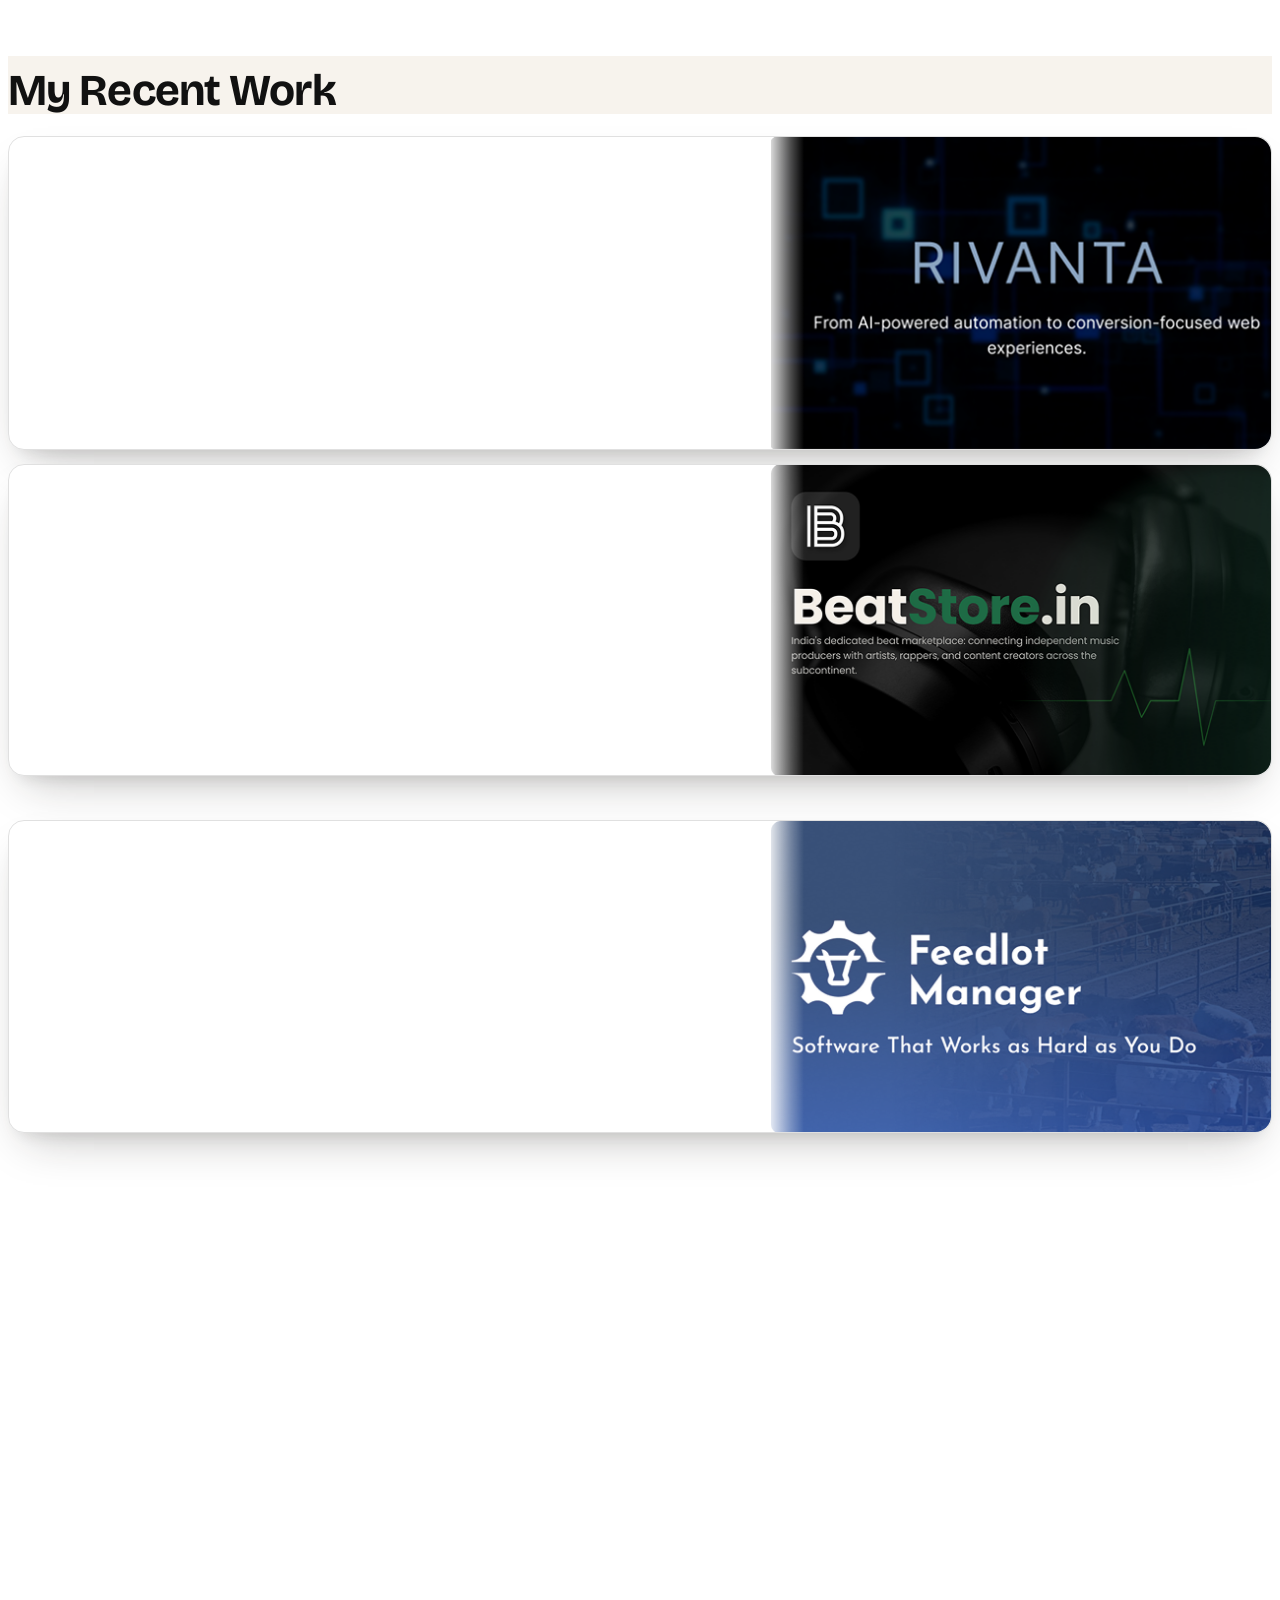
==== commit 6cc3f4b0: "updated work sec" ====
--- a/portfolio/fm.html
+++ b/portfolio/fm.html
@@ -1,1433 +1,50 @@
+<!DOCTYPE html>
 <html lang="en">
-<head>
-    <meta charset="UTF-8">
-    <meta name="viewport" content="width=device-width, initial-scale=1.0">
-    <title>Feedlot Manager</title>
+  <head>
+    <meta charset="UTF-8" />
+    <meta name="viewport" content="width=device-width, initial-scale=1" />
+    <title>My Recent Work</title>
+    <link rel="preconnect" href="https://fonts.googleapis.com" />
+    <link rel="preconnect" href="https://fonts.gstatic.com" crossorigin />
+    <link
+      href="https://fonts.googleapis.com/css2?family=Bricolage+Grotesque:wght@700&display=swap"
+      rel="stylesheet"
+    />
     <link rel="stylesheet" href="fm.css" />
-</head>
-<body>
-    <div class="ui-ux-case-study-template">
-  <div class="ui-design">UI Design</div>
-  <div class="frame-1000006112"></div>
-  <div class="frame-1000006181">
-    <div class="frame-1000006175">
-      <div class="frame-1000006129">
-        <div class="group-8653">
-          <div class="rectangle-286"></div>
-          <div class="problem-statement">
-            <span>
-              <span class="problem-statement-span">Problem</span>
-              <span class="problem-statement-span2">Statement</span>
-            </span>
-          </div>
+  </head>
+  <body>
+    <section class="work" aria-labelledby="work-heading">
+      <h2 id="work-heading" class="work__title">My Recent Work</h2>
+      <div class="cards">
+      <article class="card card--stack-0">
+        <div class="card__media">
+          <img
+            class="card__image"
+            src="assets/rivanta 1.png"
+            alt="Rivanta — From AI-powered automation to conversion-focused web experiences"
+          />
         </div>
-        <div
-          class="[base64]"
-        >
-          Feedlot managers rely on manual logs and disconnected tools to track
-          cattle movements, feeding, and health. This leads to data loss,
-          delayed updates, and poor communication, especially in areas with
-          limited connectivity ultimately affecting efficiency, accuracy, and
-          livestock performance.
+      </article>
+      <article class="card card--stack-1">
+        <div class="card__media">
+          <img
+            class="card__image"
+            src="assets/beatstore 1.png"
+            alt="BeatStore.in — India's dedicated beat marketplace for producers and artists"
+          />
         </div>
+      </article>
+      <article class="card card--stack-2">
+        <div class="card__media">
+          <img
+            class="card__image"
+            src="assets/fm 1.png"
+            alt="Feedlot Manager — Software that works as hard as you do"
+          />
+        </div>
+      </article>
+      <div class="cards__runway" aria-hidden="true"></div>
       </div>
-      <div class="frame-1000006130">
-        <div class="group-1957">
-          <div class="rectangle-288"></div>
-          <div class="possible-solution">
-            <span>
-              <span class="possible-solution-span">Possible</span>
-              <span class="possible-solution-span2">Solution</span>
-            </span>
-          </div>
-        </div>
-        <div
-          class="[base64]"
-        >
-          Feedlot Manager is a mobile application designed to streamline daily
-          feedlot operations. It provides real-time tracking of cattle
-          movements, feed, and health treatments, along with performance
-          analytics to support data-driven decisions. Built for multi-user
-          access, the app ensures seamless collaboration and reliability even in
-          remote field conditions.
-        </div>
-      </div>
-    </div>
-    <div class="group-487">
-      <div class="group-468">
-        <div class="group-1958">
-          <div class="rectangle-2882"></div>
-          <div class="target-audience">
-            <span>
-              <span class="target-audience-span">Target</span>
-              <span class="target-audience-span2">Audience</span>
-            </span>
-          </div>
-        </div>
-        <div class="rectangle-80"></div>
-        <div
-          class="feedlot-managers-supervisors-farm-owners-livestock-producers-ranch-hands-field-staff"
-        >
-          <ul
-            class="feedlot-managers-supervisors-farm-owners-livestock-producers-ranch-hands-field-staff-span"
-          >
-            <li>Feedlot Managers / Supervisors</li>
-            <li>Farm Owners / Livestock Producers</li>
-            <li>Ranch Hands / Field Staff</li>
-          </ul>
-        </div>
-      </div>
-      <img
-        class="undraw-target-re-fi-8-j-1"
-        src="undraw-target-re-fi-8-j-10.svg"
-      />
-      <div class="group-486">
-        <div class="group-467">
-          <div class="group-1960">
-            <div class="rectangle-2883"></div>
-            <div class="the-approach">
-              <span>
-                <span class="the-approach-span">The</span>
-                <span class="the-approach-span2">Approach</span>
-              </span>
-            </div>
-          </div>
-          <div
-            class="[base64]"
-          >
-            A user-centered, field-focused approach guided the design process
-            observing real feedlot workflows to address on-site challenges and
-            offline needs. The result is a simple, mobile-first solution refined
-            through user testing to ensure speed, reliability, and ease of use
-            in demanding field conditions.
-          </div>
-        </div>
-      </div>
-    </div>
-    <div class="frame-1000006131">
-      <div class="group-8654">
-        <div class="rectangle-2884"></div>
-        <div class="my-role">
-          <span>
-            <span class="my-role-span">My</span>
-            <span class="my-role-span2">Role</span>
-          </span>
-        </div>
-      </div>
-      <div class="frame-1000006180">
-        <div class="frame-1000006262">
-          <div class="frame-1000006259">
-            <div class="frame-1000006049">
-              <div class="design-strategy">Design Strategy</div>
-            </div>
-            <div class="frame-1000006050">
-              <div class="problem-solution">Problem Solution</div>
-            </div>
-            <div class="frame-1000006051">
-              <div class="information-architecture">
-                Information Architecture
-              </div>
-            </div>
-            <div class="frame-1000006054">
-              <div class="empathy-mapping">Empathy Mapping</div>
-            </div>
-          </div>
-          <div class="frame-1000006260">
-            <div class="frame-1000006053">
-              <div class="usability-testing">Usability Testing</div>
-            </div>
-            <div class="frame-1000006052">
-              <div class="user-flow">User Flow</div>
-            </div>
-            <div class="frame-1000006055">
-              <div class="prototyping">Prototyping</div>
-            </div>
-            <div class="frame-1000006056">
-              <div class="wireframes">Wireframes</div>
-            </div>
-          </div>
-          <div class="frame-1000006261">
-            <div class="frame-1000006057">
-              <div class="competitive-analysis">Competitive Analysis</div>
-            </div>
-            <div class="frame-1000006058">
-              <div class="visual-design">Visual Design</div>
-            </div>
-            <div class="frame-1000006059">
-              <div class="user-research">User Research</div>
-            </div>
-            <div class="frame-1000006060">
-              <div class="user-persona">User Persona</div>
-            </div>
-          </div>
-        </div>
-      </div>
-    </div>
-    <div class="frame-1000006132">
-      <div class="group-19602">
-        <div class="rectangle-2885"></div>
-        <div class="design-thinking-process">
-          <span>
-            <span class="design-thinking-process-span">Design Thinking</span>
-            <span class="design-thinking-process-span2">Process</span>
-          </span>
-        </div>
-      </div>
-      <div class="group-489">
-        <img class="group-387" src="group-3870.svg" />
-        <img class="group-419" src="group-4190.svg" />
-        <img class="group-420" src="group-4200.svg" />
-        <img class="group-421" src="group-4210.svg" />
-        <div class="emphatize">Emphatize</div>
-        <div class="define">Define</div>
-        <div class="ideate">Ideate</div>
-        <div class="design">Design</div>
-        <div class="test">Test</div>
-        <div class="understand-user-workflows">Understand user workflows</div>
-        <div class="core-tasks-feed-health-and-cattle-movement-tracking">
-          Core tasks: feed, health, and cattle movement tracking
-        </div>
-        <div class="sketch-layouts-explore-mobile-interactions">
-          Sketch layouts, explore mobile interactions
-        </div>
-        <div class="build-wireframes-interactive-protoypes">
-          Build wireframes,
-          <br />
-          interactive protoypes
-        </div>
-        <div class="check-usability-survey-insight-improvements">
-          CheckUsability
-          <br />
-          Survey Insight
-          <br />
-          Improvements
-        </div>
-        <div class="ellipse-19"></div>
-        <div class="ellipse-20"></div>
-        <div class="ellipse-21"></div>
-        <div class="ellipse-22"></div>
-        <div class="ellipse-23"></div>
-        <img
-          class="carbon-text-link-analysis"
-          src="carbon-text-link-analysis0.svg"
-        />
-        <img
-          class="fluent-calendar-search-16-regular"
-          src="fluent-calendar-search-16-regular0.svg"
-        />
-        <img class="icons-8-idea" src="icons-8-idea0.svg" />
-        <img
-          class="fluent-design-ideas-16-regular"
-          src="fluent-design-ideas-16-regular0.svg"
-        />
-        <img class="file-icons-testcafe" src="file-icons-testcafe0.svg" />
-      </div>
-    </div>
-    <div class="frame-1000006142">
-      <div class="group-1961">
-        <div class="rectangle-2886"></div>
-        <div class="project-timeline">
-          <span>
-            <span class="project-timeline-span">Project</span>
-            <span class="project-timeline-span2">Timeline</span>
-            <span class="project-timeline-span"></span>
-          </span>
-        </div>
-      </div>
-      <div class="group-8655">
-        <div class="_1st-week">
-          1st
-          <br />
-          Week
-        </div>
-        <div class="_2nd-week">
-          2nd
-          <br />
-          Week
-        </div>
-        <div class="_3rd-week">
-          3rd
-          <br />
-          Week
-        </div>
-        <div class="_4th-week">
-          4th
-          <br />
-          Week
-        </div>
-        <div class="_5th-week">
-          5th
-          <br />
-          Week
-        </div>
-        <div class="_6th-week">
-          6th
-          <br />
-          Week
-        </div>
-        <div class="_7th-week">
-          7th
-          <br />
-          Week
-        </div>
-        <div class="_8th-week">
-          8th
-          <br />
-          Week
-        </div>
-        <div class="_9th-week">
-          9th
-          <br />
-          Week
-        </div>
-        <div class="_10th-week">
-          10th
-          <br />
-          Week
-        </div>
-        <div class="_11-th-week">
-          11th
-          <br />
-          Week
-        </div>
-        <div class="_12-th-week">
-          12th
-          <br />
-          Week
-        </div>
-        <div class="line-91"></div>
-        <div class="line-92"></div>
-        <div class="line-93"></div>
-        <div class="line-94"></div>
-        <div class="line-95"></div>
-        <div class="line-96"></div>
-        <div class="line-97"></div>
-        <div class="line-98"></div>
-        <div class="line-99"></div>
-        <div class="line-100"></div>
-        <div class="line-101"></div>
-        <div class="line-102"></div>
-        <div class="frame-1000006133">
-          <div class="ux-design">UX Design</div>
-        </div>
-        <div class="frame-1000006134">
-          <div class="ui-design2">UI Design</div>
-        </div>
-        <div class="frame-1000006135">
-          <div class="strategy-research">
-            Strategy
-            <br />
-            (Research)
-          </div>
-        </div>
-        <div class="frame-1000006139">
-          <div class="paper-wireframes">
-            Paper
-            <br />
-            Wireframes
-          </div>
-        </div>
-        <div class="frame-1000006141">
-          <div class="usability-testing-phase">
-            Usability
-            <br />
-            Testing Phase
-          </div>
-        </div>
-        <div class="frame-1000006140">
-          <div class="visual-design-prototyping">
-            Visual Design
-            <br />
-            &amp; Prototyping
-          </div>
-        </div>
-        <div class="frame-1000006136">
-          <div class="interview-empathy-map-user-journey-map">
-            Interview, Empathy Map,
-            <br />
-            User Journey Map
-          </div>
-        </div>
-        <div class="frame-1000006137">
-          <div class="problem-statement-goal-statement">
-            Problem Statement &amp;
-            <br />
-            Goal Statement
-          </div>
-        </div>
-        <div class="frame-1000006138">
-          <div class="competitive-analysis-information-architecture">
-            Competitive Analysis &amp;
-            <br />
-            Information Architecture
-          </div>
-        </div>
-      </div>
-    </div>
-    <div class="group-471">
-      <div class="group-1962">
-        <div class="rectangle-2887"></div>
-        <div class="empathize-phase">
-          <span>
-            <span class="empathize-phase-span">Empathize</span>
-            <span class="empathize-phase-span2">Phase</span>
-            <span class="empathize-phase-span"></span>
-          </span>
-        </div>
-      </div>
-      <div class="frame-1000006149">
-        <div class="frame-1000006185">
-          <div class="frame-1000006144">
-            <div class="frame-1000006143">
-              <div class="group-391">
-                <div class="ellipse-69"></div>
-                <div class="ellipse-67"></div>
-                <div class="ellipse-68"></div>
-              </div>
-              <div class="qualitative-research">Qualitative Research</div>
-            </div>
-            <div
-              class="to-understand-the-daily-workflows-challenges-and-motivations-of-feedlot-managers-and-staff-working-in-remote-data-driven-environments"
-            >
-              To understand the daily workflows, challenges, and motivations of
-              feedlot managers and staff working in remote, data-driven
-              environments.
-            </div>
-          </div>
-          <div class="frame-1000006146">
-            <div class="frame-1000006145">
-              <div class="group-392">
-                <div class="ellipse-69"></div>
-                <div class="ellipse-67"></div>
-                <div class="ellipse-68"></div>
-              </div>
-              <div class="interview-questions">Interview Questions</div>
-            </div>
-            <div
-              class="[base64]"
-            >
-              <ul
-                class="[base64]"
-              >
-                <li>
-                  How do you currently track cattle movements, feed, and health
-                  treatments?
-                </li>
-                <li>
-                  What are the most time-consuming or frustrating parts of your
-                  daily routine?
-                </li>
-                <li>
-                  How often do you experience connectivity issues while working
-                  on-site?
-                </li>
-                <li>
-                  What kind of data or reports do you wish you could access more
-                  easily?
-                </li>
-                <li>How do you collaborate or share updates with your team?</li>
-                <li>
-                  What would make a digital tool easy and practical to use in
-                  your environment?
-                </li>
-              </ul>
-            </div>
-          </div>
-          <div class="frame-1000006147">
-            <div class="key-insight-derived">Key Insight Derived</div>
-            <div
-              class="[base64]"
-            >
-              <ul
-                class="[base64]"
-              >
-                <li>
-                  Most managers still rely on paper logs or Excel sheets, making
-                  data hard to update or share.
-                </li>
-                <li>Users value speed and simplicity over complex features.</li>
-                <li>
-                  Health and feed tracking are the most critical daily tasks.
-                </li>
-                <li>
-                  A mobile app must have large touch targets and minimal typing
-                  for field use.
-                </li>
-                <li>
-                  Managers are open to digital tools if they fit naturally into
-                  existing workflows.
-                </li>
-              </ul>
-            </div>
-          </div>
-        </div>
-        <div class="frame-1000006186">
-          <div class="frame-1000006148">
-            <div class="frame-1000006061">
-              <div class="group-393">
-                <div class="ellipse-69"></div>
-                <div class="ellipse-67"></div>
-                <div class="ellipse-68"></div>
-              </div>
-              <div class="quantitative-research">Quantitative Research</div>
-            </div>
-            <div
-              class="[base64]"
-            >
-              To validate findings from interviews, a short survey was conducted
-              with 15 feedlot managers and staff across different operations.
-              The goal was to quantify adoption challenges, feature priorities,
-              and connectivity limitations.
-            </div>
-          </div>
-          <div class="frame-1000006170">
-            <div class="frame-1000006268">
-              <div class="frame-1000006161">
-                <div class="group-8656">
-                  <div class="ellipse-24"></div>
-                  <div class="ellipse-25"></div>
-                  <div class="frame-1000006159">
-                    <div class="_67">67%</div>
-                  </div>
-                  <div class="frame-1000006160">
-                    <div class="_67">67%</div>
-                  </div>
-                </div>
-                <div class="frame-1000006150">
-                  <div
-                    class="do-you-currently-use-digital-tools-or-apps-for-feedlot-management"
-                  >
-                    Do you currently use digital tools or apps for feedlot
-                    management?
-                  </div>
-                  <div class="group-429">
-                    <div class="frame-1000006263">
-                      <div class="frame-423">
-                        <div class="rectangle-104"></div>
-                        <div class="yes">Yes</div>
-                      </div>
-                      <div class="frame-424">
-                        <div class="rectangle-1042"></div>
-                        <div class="no">No</div>
-                      </div>
-                    </div>
-                  </div>
-                </div>
-              </div>
-              <div class="frame-1000006163">
-                <div class="group-8658">
-                  <div class="ellipse-24"></div>
-                  <div class="ellipse-25"></div>
-                  <div class="frame-1000006159">
-                    <div class="_60">60%</div>
-                  </div>
-                  <div class="frame-1000006160">
-                    <div class="_40">40%</div>
-                  </div>
-                </div>
-                <div class="frame-1000006162">
-                  <div class="are-health-and-feeding-updates-often-delayed">
-                    Are health and feeding updates often delayed?
-                  </div>
-                  <div class="frame-1000006264">
-                    <div class="frame-423">
-                      <div class="rectangle-104"></div>
-                      <div class="yes">Yes</div>
-                    </div>
-                    <div class="frame-424">
-                      <div class="rectangle-1042"></div>
-                      <div class="no">No</div>
-                    </div>
-                  </div>
-                </div>
-              </div>
-            </div>
-            <div class="frame-1000006269">
-              <div class="frame-1000006165">
-                <div class="group-8659">
-                  <div class="ellipse-24"></div>
-                  <div class="ellipse-25"></div>
-                  <div class="frame-1000006159">
-                    <div class="_80">80%</div>
-                  </div>
-                  <div class="frame-1000006160">
-                    <div class="_20">20%</div>
-                  </div>
-                </div>
-                <div class="frame-1000006164">
-                  <div
-                    class="is-tracking-costs-and-cattle-performance-difficult"
-                  >
-                    Is tracking costs and cattle performance difficult?
-                  </div>
-                  <div class="frame-1000006265">
-                    <div class="frame-423">
-                      <div class="rectangle-104"></div>
-                      <div class="yes">Yes</div>
-                    </div>
-                    <div class="frame-424">
-                      <div class="rectangle-1042"></div>
-                      <div class="no">No</div>
-                    </div>
-                  </div>
-                </div>
-              </div>
-              <div class="frame-1000006167">
-                <div class="group-8660">
-                  <div class="ellipse-242"></div>
-                  <div class="ellipse-252"></div>
-                  <div class="frame-10000061592">
-                    <div class="_76">76%</div>
-                  </div>
-                  <div class="frame-10000061602">
-                    <div class="_24">24%</div>
-                  </div>
-                </div>
-                <div class="frame-1000006166">
-                  <div
-                    class="do-you-face-limited-connectivity-issues-in-remote-areas"
-                  >
-                    Do you face limited connectivity issues in remote areas?
-                  </div>
-                  <div class="frame-1000006266">
-                    <div class="frame-423">
-                      <div class="rectangle-104"></div>
-                      <div class="yes">Yes</div>
-                    </div>
-                    <div class="frame-424">
-                      <div class="rectangle-1042"></div>
-                      <div class="no">No</div>
-                    </div>
-                  </div>
-                </div>
-              </div>
-            </div>
-            <div class="frame-1000006169">
-              <div class="group-8661">
-                <div class="ellipse-243"></div>
-                <div class="ellipse-253"></div>
-                <div class="frame-10000061593">
-                  <div class="_62">62%</div>
-                </div>
-                <div class="frame-10000061603">
-                  <div class="_38">38%</div>
-                </div>
-              </div>
-              <div class="frame-1000006168">
-                <div
-                  class="have-inefficiencies-led-to-data-loss-or-poor-communication"
-                >
-                  <span>
-                    <span
-                      class="have-inefficiencies-led-to-data-loss-or-poor-communication-span"
-                    >
-                      Have inefficiencies led to data loss or poor
-                      communication?
-                      <br />
-                    </span>
-                    <span
-                      class="have-inefficiencies-led-to-data-loss-or-poor-communication-span2"
-                    >
-                      <br />
-                    </span>
-                  </span>
-                </div>
-                <div class="frame-1000006267">
-                  <div class="frame-423">
-                    <div class="rectangle-104"></div>
-                    <div class="yes">Yes</div>
-                  </div>
-                  <div class="frame-424">
-                    <div class="rectangle-1042"></div>
-                    <div class="no">No</div>
-                  </div>
-                </div>
-              </div>
-            </div>
-          </div>
-          <div class="frame-1000006171">
-            <div class="key-insight-derived2">Key Insight Derived</div>
-            <div
-              class="[base64]"
-            >
-              <ul
-                class="[base64]"
-              >
-                <li>
-                  Most managers still rely on manual or spreadsheet-based
-                  systems (67%).
-                </li>
-                <li>
-                  Offline capability is a top priority (80%), due to poor rural
-                  connectivity.
-                </li>
-                <li>
-                  Strong preference for mobile-first tools optimized for
-                  on-the-go use (76%).
-                </li>
-                <li>
-                  Users desire faster data entry and simplified input flows
-                  (60%).
-                </li>
-                <li>
-                  Real-time analytics and feed performance tracking are seen as
-                  highly valuable (62%).
-                </li>
-              </ul>
-            </div>
-          </div>
-        </div>
-      </div>
-    </div>
-    <div class="frame-1000006183">
-      <div class="group-1969">
-        <div class="rectangle-2888"></div>
-        <div class="define-phase">
-          <span>
-            <span class="define-phase-span">Define</span>
-            <span class="define-phase-span2">Phase</span>
-            <span class="define-phase-span"></span>
-          </span>
-        </div>
-      </div>
-      <div class="frame-1000006172">
-        <div class="frame-1000006062">
-          <div class="group-1963">
-            <div class="ellipse-692"></div>
-            <div class="ellipse-672"></div>
-            <div class="ellipse-682"></div>
-          </div>
-          <div class="user-persona2">User Persona</div>
-        </div>
-        <div class="frame-1000006173">
-          <div class="frame-1000006077">
-            <div class="frame-1000006072">
-              <div class="frame-1000006071">
-                <img class="ellipse-93" src="ellipse-930.png" />
-                <div class="tom-reynolds">Tom Reynolds</div>
-              </div>
-              <div class="frame-1000006066">
-                <div class="frame-1000006064">
-                  <div class="age">Age</div>
-                  <div class="_42">42</div>
-                </div>
-                <div class="frame-10000060662">
-                  <div class="occupation">Occupation</div>
-                  <div class="feedlot-owner">Feedlot Owner</div>
-                </div>
-                <div class="frame-1000006067">
-                  <div class="location">Location</div>
-                  <div class="texas-usa">Texas, USA</div>
-                </div>
-                <div class="frame-1000006065">
-                  <div class="experience">Experience</div>
-                  <div class="_5-years-in-livestock-operations">
-                    5+ years in livestock operations
-                  </div>
-                </div>
-              </div>
-              <div class="frame-1000006069">
-                <div class="personality">Personality</div>
-                <div class="frame-1000006068">
-                  <div class="personality-trait">
-                    <div class="introvert">Calm</div>
-                  </div>
-                  <div class="personality-trait">
-                    <div class="introvert">Thinker</div>
-                  </div>
-                  <div class="personality-trait">
-                    <div class="introvert">Creative</div>
-                  </div>
-                </div>
-              </div>
-              <div class="frame-1000006070">
-                <div class="brief-story">Brief Story</div>
-                <div
-                  class="[base64]"
-                >
-                  Tom manages daily operations at a mid-sized feedlot, leading a
-                  team of ranch hands and ensuring cattle are well-fed and
-                  healthy. He spends most of his day outdoors, juggling
-                  supervision and record-keeping often struggling with paperwork
-                  and poor connectivity.
-                </div>
-              </div>
-            </div>
-            <div class="frame-1000006076">
-              <div class="frame-1000006073">
-                <div class="goals">Goals</div>
-                <div
-                  class="track-daily-movements-and-feeding-easily-access-accurate-data-anytime-anywhere-optimize-feed-costs-and-cattle-performance"
-                >
-                  <ul
-                    class="track-daily-movements-and-feeding-easily-access-accurate-data-anytime-anywhere-optimize-feed-costs-and-cattle-performance-span"
-                  >
-                    <li>Track daily movements and feeding easily.</li>
-                    <li>Access accurate data anytime, anywhere.</li>
-                    <li>Optimize feed costs and cattle performance.</li>
-                  </ul>
-                </div>
-              </div>
-              <div class="frame-1000006074">
-                <div class="frustrations">Frustrations</div>
-                <div
-                  class="paperwork-is-time-consuming-difficult-to-update-or-share-data-in-real-time-limited-mobile-friendly-tools"
-                >
-                  <ul
-                    class="paperwork-is-time-consuming-difficult-to-update-or-share-data-in-real-time-limited-mobile-friendly-tools-span"
-                  >
-                    <li>Paperwork is time consuming.</li>
-                    <li>Difficult to update or share data in real time.</li>
-                    <li>Limited mobile friendly tools.</li>
-                  </ul>
-                </div>
-              </div>
-              <div class="frame-1000006075">
-                <div class="needs">Needs</div>
-                <div
-                  class="[base64]"
-                >
-                  <ul
-                    class="[base64]"
-                  >
-                    <li>
-                      A simple, mobile first tool that works seamlessly offline.
-                    </li>
-                    <li>
-                      Quick data entry options suited for outdoor environments.
-                    </li>
-                    <li>
-                      Clear visibility into feed, health, and performance data.
-                    </li>
-                    <li>A way to share updates instantly with his team.</li>
-                  </ul>
-                </div>
-              </div>
-              <div class="frame-10000060762">
-                <div class="motivation">Motivation</div>
-                <div
-                  class="[base64]"
-                >
-                  <ul
-                    class="[base64]"
-                  >
-                    <li>Reduce time spent on manual paperwork.</li>
-                    <li>
-                      Improve accuracy and organization of cattle records.
-                    </li>
-                    <li>
-                      Ensure team coordination and real-time communication.
-                    </li>
-                    <li>
-                      Increase productivity with a tool that works anywhere,
-                      even offline.
-                    </li>
-                  </ul>
-                </div>
-              </div>
-            </div>
-          </div>
-          <div class="frame-1000006078">
-            <div class="frame-10000060722">
-              <div class="frame-1000006071">
-                <img class="ellipse-92" src="ellipse-920.png" />
-                <div class="sarah-mitchell">Sarah Mitchell</div>
-              </div>
-              <div class="frame-1000006066">
-                <div class="frame-10000060642">
-                  <div class="age">Age</div>
-                  <div class="_35">35</div>
-                </div>
-                <div class="frame-10000060662">
-                  <div class="occupation">Occupation</div>
-                  <div class="ranch-hand">Ranch Hand</div>
-                </div>
-                <div class="frame-1000006067">
-                  <div class="location">Location</div>
-                  <div class="oklahoma-usa">Oklahoma, USA</div>
-                </div>
-                <div class="frame-1000006065">
-                  <div class="experience">Experience</div>
-                  <div class="_8-years-in-feedlot-operations">
-                    8 years in feedlot operations
-                  </div>
-                </div>
-              </div>
-              <div class="frame-10000060723">
-                <div class="personality">Personality</div>
-                <div class="frame-1000006068">
-                  <div class="personality-trait">
-                    <div class="introvert">Calm</div>
-                  </div>
-                  <div class="personality-trait">
-                    <div class="introvert">Thinker</div>
-                  </div>
-                  <div class="personality-trait">
-                    <div class="introvert">Creative</div>
-                  </div>
-                </div>
-              </div>
-              <div class="frame-10000060702">
-                <div class="brief-story">Brief Story</div>
-                <div
-                  class="[base64]"
-                >
-                  Sarah works hands-on in the feedlot, managing feeding
-                  schedules, tracking animal health treatments, and reporting
-                  updates to her manager. She’s comfortable with technology but
-                  values simplicity, speed, and reliability, especially in
-                  outdoor and sometimes rugged conditions.
-                </div>
-              </div>
-            </div>
-            <div class="frame-10000060763">
-              <div class="frame-10000060732">
-                <div class="goals">Goals</div>
-                <div
-                  class="log-feed-health-and-movement-data-quickly-while-on-site-receive-clear-real-time-updates-from-the-manager-reduce-redundant-paperwork-and-manual-data-entry"
-                >
-                  <ul
-                    class="log-feed-health-and-movement-data-quickly-while-on-site-receive-clear-real-time-updates-from-the-manager-reduce-redundant-paperwork-and-manual-data-entry-span"
-                  >
-                    <li>
-                      Log feed, health, and movement data quickly while on-site.
-                    </li>
-                    <li>Receive clear, real-time updates from the manager.</li>
-                    <li>Reduce redundant paperwork and manual data entry.</li>
-                  </ul>
-                </div>
-              </div>
-              <div class="frame-10000060742">
-                <div class="frustrations">Frustrations</div>
-                <div
-                  class="connectivity-issues-disrupt-data-updates-paper-logs-are-often-misplaced-damaged-or-hard-to-read-existing-tools-are-too-complex-or-slow-for-daily-feedlot-use"
-                >
-                  <ul
-                    class="connectivity-issues-disrupt-data-updates-paper-logs-are-often-misplaced-damaged-or-hard-to-read-existing-tools-are-too-complex-or-slow-for-daily-feedlot-use-span"
-                  >
-                    <li>Connectivity issues disrupt data updates.</li>
-                    <li>
-                      Paper logs are often misplaced, damaged, or hard to read.
-                    </li>
-                    <li>
-                      Existing tools are too complex or slow for daily feedlot
-                      use.
-                    </li>
-                  </ul>
-                </div>
-              </div>
-              <div class="frame-10000060752">
-                <div class="needs">Needs</div>
-                <div
-                  class="fast-intuitive-interface-real-time-communication-integration-with-existing-systems-field-ready-design"
-                >
-                  <ul
-                    class="fast-intuitive-interface-real-time-communication-integration-with-existing-systems-field-ready-design-span"
-                  >
-                    <li>Fast, intuitive interface.</li>
-                    <li>Real-time communication.</li>
-                    <li>Integration with existing systems.</li>
-                    <li>Field-ready design.</li>
-                  </ul>
-                </div>
-              </div>
-              <div class="frame-10000060764">
-                <div class="motivation">Motivation</div>
-                <div
-                  class="works-efficiently-even-offline-minimizes-manual-entry-keeps-her-team-aligned-and-informed"
-                >
-                  <ul
-                    class="works-efficiently-even-offline-minimizes-manual-entry-keeps-her-team-aligned-and-informed-span"
-                  >
-                    <li>Works efficiently even offline.</li>
-                    <li>Minimizes manual entry.</li>
-                    <li>Keeps her team aligned and informed</li>
-                  </ul>
-                </div>
-              </div>
-            </div>
-          </div>
-        </div>
-      </div>
-    </div>
-    <div class="frame-1000006087">
-      <div class="frame-1000006080">
-        <div class="group-1963">
-          <div class="ellipse-692"></div>
-          <div class="ellipse-672"></div>
-          <div class="ellipse-682"></div>
-        </div>
-        <div class="empathy-map">Empathy Map</div>
-      </div>
-      <div class="frame-1000006086">
-        <div class="frame-1000006084">
-          <div class="frame-10000060772">
-            <div class="says">Says</div>
-            <div class="frame-1000006081">
-              <div class="i-need-something-simple-that-works-offline">
-                <ul class="i-need-something-simple-that-works-offline-span">
-                  <li>I need something simple that works offline.</li>
-                </ul>
-              </div>
-              <div class="paper-logs-keep-getting-lost-or-damaged">
-                <ul class="paper-logs-keep-getting-lost-or-damaged-span">
-                  <li>Paper logs keep getting lost or damaged.</li>
-                </ul>
-              </div>
-              <div class="i-don-t-have-time-for-complex-forms">
-                <ul class="i-don-t-have-time-for-complex-forms-span">
-                  <li>I don’t have time for complex forms.</li>
-                </ul>
-              </div>
-            </div>
-          </div>
-          <div class="frame-10000060812">
-            <div class="thinks">Thinks</div>
-            <div class="frame-1000006081">
-              <div class="if-i-could-see-feeding-trends-easily-i-d-cut-costs">
-                <ul
-                  class="if-i-could-see-feeding-trends-easily-i-d-cut-costs-span"
-                >
-                  <li>If I could see feeding trends easily, I’d cut costs.</li>
-                </ul>
-              </div>
-              <div class="real-time-updates-would-stop-mix-ups">
-                <ul class="real-time-updates-would-stop-mix-ups-span">
-                  <li>Real time updates would stop mix-ups.</li>
-                </ul>
-              </div>
-              <div class="there-has-to-be-a-faster-way-to-log">
-                <ul class="there-has-to-be-a-faster-way-to-log-span">
-                  <li>There has to be a faster way to log.</li>
-                </ul>
-              </div>
-            </div>
-          </div>
-        </div>
-        <div class="frame-1000006085">
-          <div class="frame-1000006082">
-            <div class="does">Does</div>
-            <div class="frame-1000006081">
-              <div class="walks-lots-checks-animals-notes-by-hand">
-                <ul class="walks-lots-checks-animals-notes-by-hand-span">
-                  <li>Walks lots, checks animals, notes by hand.</li>
-                </ul>
-              </div>
-              <div class="uses-radio-whats-app-for-updates">
-                <ul class="uses-radio-whats-app-for-updates-span">
-                  <li>Uses radio/WhatsApp for updates.</li>
-                </ul>
-              </div>
-              <div class="fills-out-treatment-and-feed-logs-manually">
-                <ul class="fills-out-treatment-and-feed-logs-manually-span">
-                  <li>Fills out treatment and feed logs manually.</li>
-                </ul>
-              </div>
-            </div>
-          </div>
-          <div class="frame-1000006083">
-            <div class="feels">Feels</div>
-            <div class="frame-1000006081">
-              <div class="frustrated-by-manual-errors">
-                <ul class="frustrated-by-manual-errors-span">
-                  <li>Frustrated by manual errors.</li>
-                </ul>
-              </div>
-              <div class="overwhelmed-by-scattered-data">
-                <ul class="overwhelmed-by-scattered-data-span">
-                  <li>Overwhelmed by scattered data.</li>
-                </ul>
-              </div>
-              <div class="anxious-when-connectivity-fails">
-                <ul class="anxious-when-connectivity-fails-span">
-                  <li>Anxious when connectivity fails.</li>
-                </ul>
-              </div>
-            </div>
-          </div>
-        </div>
-        <img class="ellipse-65" src="ellipse-650.png" />
-      </div>
-    </div>
-    <div class="frame-1000006097">
-      <div class="group-1970">
-        <div class="rectangle-2889"></div>
-        <div class="user-flow2">
-          <span>
-            <span class="user-flow-2-span">User</span>
-            <span class="user-flow-2-span2">Flow</span>
-            <span class="user-flow-2-span"></span>
-          </span>
-        </div>
-      </div>
-      <img class="untitled-1-1" src="untitled-1-10.png" />
-    </div>
-    <div class="frame-1000006098">
-      <div class="group-19702">
-        <div class="rectangle-28810"></div>
-        <div class="information-architecture2">
-          <span>
-            <span class="information-architecture-2-span">Information</span>
-            <span class="information-architecture-2-span2">Architecture</span>
-            <span class="information-architecture-2-span"></span>
-          </span>
-        </div>
-      </div>
-      <img class="image-34" src="image-340.png" />
-    </div>
-    <div class="frame-1000006106">
-      <div class="frame-1000006105">
-        <div class="frame-1000006102">
-          <div class="group-19703">
-            <div class="rectangle-28811"></div>
-            <div class="typography-colors">
-              <span>
-                <span class="typography-colors-span">Typography &amp;</span>
-                <span class="typography-colors-span2">Colors</span>
-                <span class="typography-colors-span"></span>
-              </span>
-            </div>
-          </div>
-          <div class="frame-1000006270">
-            <div class="frame-10000060872">
-              <div class="group-1963">
-                <div class="ellipse-693"></div>
-                <div class="ellipse-673"></div>
-                <div class="ellipse-683"></div>
-              </div>
-              <div class="font-used">Font Used</div>
-            </div>
-            <div class="frame-1000006101">
-              <div class="frame-1000006099">
-                <div class="group-1972">
-                  <div class="josefin-sans">
-                    <span>
-                      <span class="josefin-sans-span">Josefin Sans</span>
-                      <span class="josefin-sans-span2">|</span>
-                      <span class="josefin-sans-span"></span>
-                    </span>
-                  </div>
-                  <div class="group-1971">
-                    <div class="rectangle-310"></div>
-                    <div class="rectangle-305"></div>
-                    <div class="rectangle-306"></div>
-                    <div class="rectangle-307"></div>
-                    <div class="rectangle-308"></div>
-                  </div>
-                </div>
-                <div class="frame-1000006088">
-                  <div class="abcdefghijklmnopqrstuvwxyz">
-                    ABCDEFGHIJKLMNOPQRSTUVWXYZ
-                  </div>
-                  <div class="abcdefghijklmnopqrstuvwxyz2">
-                    abcdefghijklmnopqrstuvwxyz
-                  </div>
-                  <div class="_1234567890">1234567890</div>
-                </div>
-              </div>
-              <div class="frame-1000006100">
-                <div
-                  class="josefin-sans-is-a-geometric-elegant-sans-serif-with-clean-lines-and-a-modern-minimalist-feel-ideal-for-headlines-and-branding"
-                >
-                  <span>
-                    <span
-                      class="josefin-sans-is-a-geometric-elegant-sans-serif-with-clean-lines-and-a-modern-minimalist-feel-ideal-for-headlines-and-branding-span"
-                    >
-                      Josefin Sans
-                    </span>
-                    <span
-                      class="josefin-sans-is-a-geometric-elegant-sans-serif-with-clean-lines-and-a-modern-minimalist-feel-ideal-for-headlines-and-branding-span2"
-                    >
-                      is a geometric, elegant sans-serif with clean lines and a
-                      modern, minimalist feel, ideal for headlines and branding.
-                      <br />
-                    </span>
-                  </span>
-                </div>
-                <div class="frame-1000006045">
-                  <div class="frame-1000006043">
-                    <div class="josefin-sans-bold">Josefin Sans Bold</div>
-                    <div class="josefin-sans-medium">Josefin Sans Medium</div>
-                  </div>
-                  <div class="frame-1000006044">
-                    <div class="josefin-sans-regular">Josefin Sans Regular</div>
-                    <div class="josefin-sans-light">Josefin Sans Light</div>
-                  </div>
-                </div>
-              </div>
-            </div>
-          </div>
-        </div>
-        <div class="frame-1000006104">
-          <div class="frame-1000006096">
-            <div class="group-1963">
-              <div class="ellipse-692"></div>
-              <div class="ellipse-672"></div>
-              <div class="ellipse-682"></div>
-            </div>
-            <div class="color-used">Color Used</div>
-          </div>
-          <div class="frame-1000006103">
-            <div class="frame-1000006092">
-              <img class="vector" src="vector0.svg" />
-              <div class="primary-color">Primary Color</div>
-              <div class="_142851">#142851</div>
-            </div>
-            <div class="frame-1000006091">
-              <img class="vector2" src="vector1.svg" />
-              <div class="secondary-color">Secondary Color</div>
-              <div class="ffa-630">#FFA630</div>
-            </div>
-            <div class="frame-1000006093">
-              <img class="vector3" src="vector2.svg" />
-              <div class="text-color">Text Color</div>
-              <div class="_505050">#505050</div>
-            </div>
-            <div class="frame-1000006094">
-              <img class="vector4" src="vector3.svg" />
-              <div class="text-color">Text Color</div>
-              <div class="_595959">#595959</div>
-            </div>
-            <div class="frame-1000006095">
-              <img class="vector5" src="vector4.svg" />
-              <div class="bg-color">BG Color</div>
-              <div class="f-7-f-7-f-7">#F7F7F7</div>
-            </div>
-          </div>
-        </div>
-      </div>
-    </div>
-    <div class="frame-1000006128">
-      <div class="frame-1000006174">
-        <div class="group-481">
-          <div class="group-19704">
-            <div class="rectangle-28812"></div>
-            <div class="high-fidelity-wireframes">High-Fidelity Wireframes</div>
-          </div>
-        </div>
-        <div class="frame-8656">
-          <img class="screen" src="screen0.png" />
-          <img class="screen2" src="screen1.png" />
-          <img class="screen3" src="screen2.png" />
-          <img class="screen4" src="screen3.png" />
-          <img class="key-screen" src="key-screen0.png" />
-          <img class="screen5" src="screen4.png" />
-          <img class="screen6" src="screen5.png" />
-          <img class="screen7" src="screen6.png" />
-          <img class="screen8" src="screen7.png" />
-        </div>
-      </div>
-    </div>
-    <div class="frame-1000006127">
-      <div class="group-4812">
-        <div class="group-19705">
-          <div class="rectangle-28813"></div>
-          <div class="visual-design2">Visual Design</div>
-        </div>
-      </div>
-      <div class="group-1975">
-        <img class="_12560-1" src="_12560-10.svg" />
-        <div class="frame-1000006124">
-          <img class="frame-1000006123" src="frame-10000061230.svg" />
-          <div class="frame-1000006108">
-            <div class="group-436">
-              <div class="group-434">
-                <div class="ellipse-70"></div>
-                <div class="ellipse-71"></div>
-              </div>
-              <div class="line-145"></div>
-            </div>
-            <div class="frame-1000006107">
-              <div class="refresh-banner">Refresh Banner</div>
-              <div
-                class="it-indicates-the-last-time-the-app-received-an-update"
-              >
-                It indicates the last time the app received an update.
-              </div>
-            </div>
-          </div>
-        </div>
-        <div class="frame-1000006120">
-          <div class="frame-1000006117">
-            <div class="logo">Logo</div>
-            <div class="feedlot-management-app-logo">
-              Feedlot Management app Logo
-            </div>
-          </div>
-          <div class="frame-1000006119">
-            <div class="group-439">
-              <div class="group-434">
-                <div class="ellipse-702"></div>
-                <div class="ellipse-712"></div>
-              </div>
-              <div class="line-145"></div>
-            </div>
-            <img class="frame-1000006118" src="frame-10000061180.svg" />
-          </div>
-        </div>
-        <div class="frame-1000006125">
-          <div class="frame-1000006114">
-            <img class="frame-1000006113" src="frame-10000061130.svg" />
-            <div class="line-155"></div>
-          </div>
-          <div class="frame-10000061122">
-            <div class="group-436">
-              <div class="group-434">
-                <div class="ellipse-70"></div>
-                <div class="ellipse-71"></div>
-              </div>
-              <div class="line-145"></div>
-            </div>
-            <div class="frame-1000006107">
-              <div class="feedlot-dropdown">Feedlot Dropdown</div>
-              <div
-                class="from-here-user-can-switch-to-different-feedlots-he-owns"
-              >
-                From here user can switch to different feedlots he owns.
-              </div>
-            </div>
-          </div>
-        </div>
-        <div class="frame-1000006126">
-          <div class="frame-1000006115">
-            <img class="frame-10000061132" src="frame-10000061131.svg" />
-            <div class="line-1552"></div>
-          </div>
-          <div class="frame-1000006116">
-            <div class="group-436">
-              <div class="group-434">
-                <div class="ellipse-70"></div>
-                <div class="ellipse-71"></div>
-              </div>
-              <div class="line-145"></div>
-            </div>
-            <div class="frame-1000006107">
-              <div class="accordion">Accordion</div>
-              <div class="each-card-shows-a-summary-expandable-for-details">
-                Each card shows a summary, expandable for details.
-              </div>
-            </div>
-          </div>
-        </div>
-        <div class="group-1974">
-          <div class="frame-1000006111">
-            <div class="dashboard-cards">Dashboard Cards</div>
-            <div
-              class="dashboard-cards-highlights-the-overview-for-cattle-feeding-movement-and-health"
-            >
-              Dashboard cards highlights the overview for cattle, feeding,
-              movement and health.
-            </div>
-          </div>
-          <div class="group-1973">
-            <div class="group-440">
-              <div class="group-434">
-                <div class="ellipse-703"></div>
-                <div class="ellipse-713"></div>
-              </div>
-              <div class="line-1452"></div>
-            </div>
-            <img class="frame-1000006109" src="frame-10000061090.svg" />
-            <div class="frame-1000006122">
-              <div class="line-151"></div>
-              <div class="frame-1000006121">
-                <div class="ellipse-72"></div>
-              </div>
-            </div>
-            <div class="line-182"></div>
-          </div>
-        </div>
-      </div>
-      <div class="frame-1000006273">
-        <div class="frame-10000061042">
-          <div class="group-1963">
-            <div class="ellipse-692"></div>
-            <div class="ellipse-672"></div>
-            <div class="ellipse-682"></div>
-          </div>
-          <div class="app-store-listing-design">App Store Listing Design</div>
-        </div>
-        <img
-          class="screenshot-design-for-appstore-2"
-          src="screenshot-design-for-appstore-20.png"
-        />
-      </div>
-      <div class="frame-1000006272">
-        <div class="frame-10000061052">
-          <div class="group-1963">
-            <div class="ellipse-692"></div>
-            <div class="ellipse-672"></div>
-            <div class="ellipse-682"></div>
-          </div>
-          <div class="play-store-feature-page-design">
-            Play Store Feature Page Design
-          </div>
-        </div>
-        <img class="image-37" src="image-370.png" />
-      </div>
-      <div class="frame-1000006271">
-        <div class="frame-10000061062">
-          <div class="group-1963">
-            <div class="ellipse-692"></div>
-            <div class="ellipse-672"></div>
-            <div class="ellipse-682"></div>
-          </div>
-          <div class="high-fidelity-designs">High Fidelity Designs</div>
-        </div>
-        <div class="frame-8657">
-          <img class="group-86512" src="group-86511.svg" />
-        </div>
-      </div>
-    </div>
-  </div>
-  <div class="rectangle-323"></div>
-  <img class="shape" src="shape0.svg" />
-  <img class="union" src="union0.svg" />
-  <div class="for-feedlots-by-feedlots">For Feedlots, By Feedlots</div>
-  <div class="feedlot-manager">Feedlot Manager</div>
-  <div class="group-463">
-    <div class="ellipse-922"></div>
-    <img class="figma-elements-jpeg" src="figma-elements-jpeg0.png" />
-  </div>
-  <div class="group-462">
-    <div class="ellipse-932"></div>
-    <div class="group-307">
-      <div class="miro-svg">
-        <img class="_512" src="_5120.svg" />
-      </div>
-    </div>
-  </div>
-  <div class="group-493">
-    <div class="ellipse-933"></div>
-  </div>
-  <div class="group-494">
-    <div class="ellipse-934"></div>
-  </div>
-  <div class="property-1-variant-7">
-    <img class="group-1937" src="group-19370.svg" />
-  </div>
-  <img class="pngfind-1" src="pngfind-10.png" />
-  <img
-    class="kisspng-square-area-brand-sign-filetype-sheets-5-ab-089-d-122-c-828-1"
-    src="kisspng-square-area-brand-sign-filetype-sheets-5-ab-089-d-122-c-828-10.png"
-  />
-  <img class="i-phone-15-pro" src="i-phone-15-pro0.png" />
-  <div class="group-499">
-    <img class="group-34" src="group-340.svg" />
-    <div class="group-498">
-      <div class="rectangle-322"></div>
-      <div class="ui-ux-case-study">UI/UX Case Study</div>
-    </div>
-  </div>
-  <div class="ellipse-346"></div>
-  <img class="generated-image-1-1" src="generated-image-1-10.png" />
-  <div class="thank-you-for-your-time">Thank you for your time :)</div>
-  <div class="undraw-appreciate-it-qnkk-1">
-    <img class="group" src="group0.svg" />
-    <img class="vector6" src="vector5.svg" />
-    <img class="group2" src="group1.svg" />
-  </div>
-</div>
-
-</body>
-</html>+    </section>
+  </body>
+</html>
--- a/portfolio/fm.css
+++ b/portfolio/fm.css
@@ -1,5608 +1,147 @@
-.ui-ux-case-study-template,
-.ui-ux-case-study-template * {
+* {
   box-sizing: border-box;
 }
-.ui-ux-case-study-template {
-  background: #ffffff;
-  height: 16328px;
-  position: relative;
-  overflow: hidden;
+
+:root {
+  --card-radius: 16px;
+  --card-height: 316px;
+  --work-heading-space: 5rem;
+  --stack-top: calc(var(--header-height, 3.5rem) + var(--work-heading-space));
+  --stack-step: 1.25rem;
+  --stack-gap: 2.75rem;
+  --card-shadow: 0 22px 44px -18px rgba(28, 24, 20, 0.28),
+    0 10px 20px -12px rgba(28, 24, 20, 0.16);
+  /* Room for the last card to slide up and lock into the stack */
+  --stack-runway: max(
+    28rem,
+    calc(100vh - var(--stack-top) - var(--card-height) + var(--stack-step) * 2)
+  );
 }
-.ui-design {
-  color: #ffffff;
-  text-align: center;
-  font-family: "Satoshi-Medium", sans-serif;
-  font-size: 32px;
-  font-weight: 500;
-  position: absolute;
-  left: 1048px;
-  top: 4602px;
+
+.section--work .section__inner {
+  padding-bottom: 4rem;
 }
-.frame-1000006112 {
-  display: flex;
-  flex-direction: row;
-  gap: 0px;
-  align-items: center;
-  justify-content: flex-start;
-  width: 64px;
-  height: 8px;
-  position: absolute;
-  left: 517px;
-  top: 20456px;
+
+.work__title {
+  position: sticky;
+  top: var(--header-height, 3.5rem);
+  z-index: 10;
+  margin: 0 0 2.5rem;
+  padding-block: 0.75rem 0;
+  font-family: "Bricolage Grotesque", system-ui, sans-serif;
+  font-size: clamp(2rem, 4vw, 2.75rem);
+  font-weight: 700;
+  line-height: 1.05;
+  letter-spacing: -0.02em;
+  color: #111111;
+  background: var(--color-bg, #f7f3ed);
 }
-.frame-1000006181 {
+
+.cards {
   display: flex;
   flex-direction: column;
-  gap: 80px;
-  align-items: center;
-  justify-content: flex-start;
-  width: 1401px;
+  width: 100%;
+  transform: translateZ(0);
+}
+
+.card {
+  --i: 0;
+  position: sticky;
+  top: calc(var(--stack-top) + var(--i) * var(--stack-step));
+  z-index: calc(var(--i) + 1);
+  display: flex;
+  justify-content: flex-end;
+  width: 100%;
+  border-radius: var(--card-radius);
+  background: #ffffff;
+  border: 1px solid #e0e0e0;
+  box-shadow: var(--card-shadow);
+  overflow: visible;
+  line-height: 0;
+  isolation: isolate;
+  transform: translate3d(0, 0, 0);
+  backface-visibility: hidden;
+  -webkit-backface-visibility: hidden;
+}
+
+.card--stack-0 {
+  --i: 0;
+}
+
+.card--stack-1 {
+  --i: 1;
+}
+
+.card--stack-2 {
+  --i: 2;
+}
+
+.card:not(:last-of-type) {
+  margin-bottom: var(--stack-gap);
+}
+
+.cards__runway {
+  flex-shrink: 0;
+  height: var(--stack-runway);
+}
+
+.card__media {
+  position: relative;
+  flex-shrink: 0;
+  width: min(54.2%, 500px);
+  margin-left: auto;
+  overflow: hidden;
+  border-radius: 0 var(--card-radius) var(--card-radius) 0;
+}
+
+.card__media::before {
+  content: "";
   position: absolute;
-  left: 0px;
-  top: 946px;
+  top: 0;
+  left: 0;
+  bottom: 0;
+  width: 6.5%;
+  background: linear-gradient(
+    to right,
+    rgba(255, 255, 255, 0.85) 0%,
+    rgba(255, 255, 255, 0.3) 60%,
+    transparent 100%
+  );
+  pointer-events: none;
+  z-index: 1;
 }
-.frame-1000006175 {
-  display: flex;
-  flex-direction: column;
-  gap: 54px;
-  align-items: flex-start;
-  justify-content: flex-start;
-  flex-shrink: 0;
-  width: 1240px;
-  position: relative;
+
+.card__image {
+  display: block;
+  width: 100%;
+  max-width: none;
+  height: auto;
+  margin: 0;
+  transform: translate3d(0, 0, 0);
 }
-.frame-1000006129 {
-  display: flex;
-  flex-direction: column;
-  gap: 40px;
-  align-items: center;
-  justify-content: flex-start;
-  align-self: stretch;
-  flex-shrink: 0;
-  position: relative;
+
+@media (max-width: 640px) {
+  :root {
+    --card-height: 220px;
+    --work-heading-space: 4rem;
+    --stack-top: calc(var(--header-height, 3.5rem) + var(--work-heading-space));
+    --stack-step: 0.85rem;
+    --stack-gap: 2.25rem;
+    --stack-runway: max(
+      20rem,
+      calc(100vh - var(--stack-top) - var(--card-height) + var(--stack-step) * 2)
+    );
+  }
+
+  .card__media {
+    width: min(49.3%, 235px);
+  }
 }
-.group-8653 {
-  flex-shrink: 0;
-  width: 362px;
-  height: 57px;
-  position: static;
+
+@media (prefers-reduced-motion: reduce) {
+  .cards,
+  .card,
+  .card__image {
+    transform: none;
+  }
 }
-.rectangle-286 {
-  background: var(--light-blue-1, linear-gradient(to left, #e9f0ff, #e9f0ff));
-  border-radius: 94px;
-  width: 362px;
-  height: 32px;
-  position: absolute;
-  left: 439px;
-  top: 25px;
-}
-.problem-statement {
-  text-align: left;
-  font-family: "Satoshi-Medium", sans-serif;
-  font-size: 32px;
-  line-height: 127.5%;
-  font-weight: 500;
-  position: absolute;
-  left: 50%;
-  translate: -50%;
-  top: 0px;
-}
-.problem-statement-span {
-  color: var(--dark-grey, #595959);
-}
-.problem-statement-span2 {
-  background: var(
-    --primary-blue,
-    linear-gradient(to left, rgba(0, 0, 0, 0.2), rgba(0, 0, 0, 0.2)),
-    linear-gradient(to left, #142851, #142851)
-  );
-  background-clip: text;
-  -webkit-background-clip: text;
-  -webkit-text-fill-color: transparent;
-}
-.[base64] {
-  color: var(--text, #5e5e5e);
-  text-align: justified;
-  font-family: "Satoshi-Regular", sans-serif;
-  font-size: 18px;
-  font-weight: 400;
-  position: relative;
-  align-self: stretch;
-}
-.frame-1000006130 {
-  display: flex;
-  flex-direction: column;
-  gap: 40px;
-  align-items: center;
-  justify-content: flex-start;
-  align-self: stretch;
-  flex-shrink: 0;
-  position: relative;
-}
-.group-1957 {
-  flex-shrink: 0;
-  width: 331px;
-  height: 57px;
-  position: static;
-}
-.rectangle-288 {
-  background: var(--light-blue-1, linear-gradient(to left, #e9f0ff, #e9f0ff));
-  border-radius: 94px;
-  width: 331px;
-  height: 32px;
-  position: absolute;
-  left: 454.5px;
-  top: 25px;
-}
-.possible-solution {
-  text-align: left;
-  font-family: "Satoshi-Medium", sans-serif;
-  font-size: 32px;
-  line-height: 127.5%;
-  font-weight: 500;
-  position: absolute;
-  left: 50%;
-  translate: -50%;
-  top: 0px;
-  width: 247.74px;
-}
-.possible-solution-span {
-  color: var(--dark-grey, #595959);
-}
-.possible-solution-span2 {
-  background: var(
-    --primary-blue,
-    linear-gradient(to left, rgba(0, 0, 0, 0.2), rgba(0, 0, 0, 0.2)),
-    linear-gradient(to left, #142851, #142851)
-  );
-  background-clip: text;
-  -webkit-background-clip: text;
-  -webkit-text-fill-color: transparent;
-}
-.[base64] {
-  color: var(--text, #5e5e5e);
-  text-align: justified;
-  font-family: "Satoshi-Regular", sans-serif;
-  font-size: 18px;
-  font-weight: 400;
-  position: relative;
-  align-self: stretch;
-}
-.group-487 {
-  flex-shrink: 0;
-  width: 1033.46px;
-  height: 550px;
-  position: static;
-}
-.group-468 {
-  width: 493.23px;
-  height: 172.86px;
-  position: static;
-}
-.group-1958 {
-  width: 325px;
-  height: 45.81px;
-  position: static;
-}
-.rectangle-2882 {
-  background: var(--light-blue-1, linear-gradient(to left, #e9f0ff, #e9f0ff));
-  border-radius: 94px;
-  width: 325px;
-  height: 28.73px;
-  position: absolute;
-  left: 231.89px;
-  top: 465.08px;
-}
-.target-audience {
-  text-align: left;
-  font-family: "Satoshi-Medium", sans-serif;
-  font-size: 32px;
-  line-height: 127.5%;
-  font-weight: 500;
-  position: absolute;
-  left: calc(50% - 420.61px);
-  top: 448px;
-  width: 237px;
-  height: 28.73px;
-}
-.target-audience-span {
-  color: var(--dark-grey, #595959);
-}
-.target-audience-span2 {
-  background: var(
-    --primary-blue,
-    linear-gradient(to left, rgba(0, 0, 0, 0.2), rgba(0, 0, 0, 0.2)),
-    linear-gradient(to left, #142851, #142851)
-  );
-  background-clip: text;
-  -webkit-background-clip: text;
-  -webkit-text-fill-color: transparent;
-}
-.rectangle-80 {
-  background: var(--light-blue-1, linear-gradient(to left, #e9f0ff, #e9f0ff));
-  border-radius: 30px;
-  width: 449px;
-  height: 96.9px;
-  position: absolute;
-  left: 183.77px;
-  top: 523.95px;
-}
-.feedlot-managers-supervisors-farm-owners-livestock-producers-ranch-hands-field-staff {
-  color: var(--dark-grey, #595959);
-  text-align: justified;
-  font-family: "Satoshi-Regular", sans-serif;
-  font-size: 18px;
-  line-height: 150%;
-  font-weight: 400;
-  position: absolute;
-  left: calc(50% - 483.5px);
-  top: 534px;
-  width: 460px;
-  height: 69.85px;
-}
-.undraw-target-re-fi-8-j-1 {
-  width: 282px;
-  height: 250px;
-  position: absolute;
-  left: 817px;
-  top: 448px;
-  overflow: visible;
-}
-.group-486 {
-  width: 551.73px;
-  height: 275.95px;
-  position: static;
-}
-.group-467 {
-  width: 551.73px;
-  height: 275.95px;
-  position: static;
-}
-.group-1960 {
-  width: 265px;
-  height: 41.92px;
-  position: static;
-}
-.rectangle-2883 {
-  background: var(--light-blue-1, linear-gradient(to left, #e9f0ff, #e9f0ff));
-  border-radius: 94px;
-  width: 265px;
-  height: 25.62px;
-  position: absolute;
-  left: 665.51px;
-  top: 738.36px;
-}
-.the-approach {
-  text-align: left;
-  font-family: "Satoshi-Medium", sans-serif;
-  font-size: 32px;
-  line-height: 127.5%;
-  font-weight: 500;
-  position: absolute;
-  left: calc(50% - 4.39px);
-  top: 722.05px;
-  width: 208px;
-  height: 29.5px;
-}
-.the-approach-span {
-  color: var(--dark-grey, #595959);
-}
-.the-approach-span2 {
-  background: var(
-    --primary-blue,
-    linear-gradient(to left, rgba(0, 0, 0, 0.2), rgba(0, 0, 0, 0.2)),
-    linear-gradient(to left, #142851, #142851)
-  );
-  background-clip: text;
-  -webkit-background-clip: text;
-  -webkit-text-fill-color: transparent;
-}
-.[base64] {
-  color: var(--text, #5e5e5e);
-  text-align: justified;
-  font-family: "Satoshi-Regular", sans-serif;
-  font-size: 18px;
-  font-weight: 400;
-  position: absolute;
-  left: 685.51px;
-  top: 800.47px;
-  width: 531.73px;
-  height: 197.53px;
-}
-.frame-1000006131 {
-  display: flex;
-  flex-direction: column;
-  gap: 40px;
-  align-items: center;
-  justify-content: center;
-  align-self: stretch;
-  flex-shrink: 0;
-  position: relative;
-}
-.group-8654 {
-  flex-shrink: 0;
-  width: 209.15px;
-  height: 49px;
-  position: static;
-}
-.rectangle-2884 {
-  background: var(--light-blue-1, linear-gradient(to left, #e9f0ff, #e9f0ff));
-  border-radius: 94px;
-  width: 209.15px;
-  height: 33px;
-  position: absolute;
-  left: 595.93px;
-  top: 16px;
-}
-.my-role {
-  text-align: left;
-  font-family: "Satoshi-Medium", sans-serif;
-  font-size: 32px;
-  line-height: 127.5%;
-  font-weight: 500;
-  position: absolute;
-  left: 50%;
-  translate: -50%;
-  top: 0px;
-  width: 118px;
-  height: 38px;
-}
-.my-role-span {
-  color: var(--dark-grey, #595959);
-}
-.my-role-span2 {
-  background: var(
-    --primary-blue,
-    linear-gradient(to left, rgba(0, 0, 0, 0.2), rgba(0, 0, 0, 0.2)),
-    linear-gradient(to left, #142851, #142851)
-  );
-  background-clip: text;
-  -webkit-background-clip: text;
-  -webkit-text-fill-color: transparent;
-}
-.frame-1000006180 {
-  background: var(
-    --gradient,
-    linear-gradient(to left, rgba(0, 0, 0, 0.2), rgba(0, 0, 0, 0.2)),
-    linear-gradient(
-      180deg,
-      rgba(27, 57, 128, 1) 0%,
-      rgba(21, 39, 81, 1) 56.00000023841858%
-    )
-  );
-  padding: 43px 79px 43px 79px;
-  display: flex;
-  flex-direction: column;
-  gap: 45px;
-  align-items: flex-start;
-  justify-content: flex-start;
-  flex-shrink: 0;
-  width: 1401px;
-  position: relative;
-}
-.frame-1000006262 {
-  display: flex;
-  flex-direction: column;
-  gap: 16px;
-  align-items: flex-start;
-  justify-content: flex-start;
-  align-self: stretch;
-  flex-shrink: 0;
-  position: relative;
-}
-.frame-1000006259 {
-  display: flex;
-  flex-direction: row;
-  align-items: center;
-  justify-content: space-between;
-  align-self: stretch;
-  flex-shrink: 0;
-  position: relative;
-}
-.frame-1000006049 {
-  background: #ffffff;
-  border-radius: 15px;
-  padding: 10px 15px 10px 15px;
-  display: flex;
-  flex-direction: row;
-  gap: 10px;
-  align-items: center;
-  justify-content: center;
-  flex-shrink: 0;
-  width: 211px;
-  position: relative;
-  box-shadow: 0px 2px 10px 0px rgba(0, 0, 0, 0.1);
-}
-.design-strategy {
-  color: var(--black, #020408);
-  text-align: justified;
-  font-family: "Satoshi-Regular", sans-serif;
-  font-size: 18px;
-  font-weight: 400;
-  position: relative;
-}
-.frame-1000006050 {
-  background: #ffffff;
-  border-radius: 15px;
-  padding: 10px 15px 10px 15px;
-  display: flex;
-  flex-direction: row;
-  gap: 10px;
-  align-items: center;
-  justify-content: center;
-  flex-shrink: 0;
-  width: 211px;
-  position: relative;
-  box-shadow: 0px 2px 10px 0px rgba(0, 0, 0, 0.1);
-}
-.problem-solution {
-  color: var(--black, #020408);
-  text-align: justified;
-  font-family: "Satoshi-Regular", sans-serif;
-  font-size: 18px;
-  font-weight: 400;
-  position: relative;
-}
-.frame-1000006051 {
-  background: #ffffff;
-  border-radius: 15px;
-  padding: 10px 15px 10px 15px;
-  display: flex;
-  flex-direction: row;
-  gap: 10px;
-  align-items: center;
-  justify-content: center;
-  flex-shrink: 0;
-  position: relative;
-  box-shadow: 0px 2px 10px 0px rgba(0, 0, 0, 0.1);
-}
-.information-architecture {
-  color: var(--black, #020408);
-  text-align: justified;
-  font-family: "Satoshi-Regular", sans-serif;
-  font-size: 18px;
-  font-weight: 400;
-  position: relative;
-}
-.frame-1000006054 {
-  background: #ffffff;
-  border-radius: 15px;
-  padding: 10px 15px 10px 15px;
-  display: flex;
-  flex-direction: row;
-  gap: 10px;
-  align-items: center;
-  justify-content: center;
-  flex-shrink: 0;
-  width: 211px;
-  position: relative;
-  box-shadow: 0px 2px 10px 0px rgba(0, 0, 0, 0.1);
-}
-.empathy-mapping {
-  color: var(--black, #020408);
-  text-align: justified;
-  font-family: "Satoshi-Regular", sans-serif;
-  font-size: 18px;
-  font-weight: 400;
-  position: relative;
-}
-.frame-1000006260 {
-  display: flex;
-  flex-direction: row;
-  align-items: center;
-  justify-content: space-between;
-  align-self: stretch;
-  flex-shrink: 0;
-  position: relative;
-}
-.frame-1000006053 {
-  background: #ffffff;
-  border-radius: 15px;
-  padding: 10px 15px 10px 15px;
-  display: flex;
-  flex-direction: row;
-  gap: 10px;
-  align-items: center;
-  justify-content: center;
-  flex-shrink: 0;
-  width: 211px;
-  position: relative;
-  box-shadow: 0px 2px 10px 0px rgba(0, 0, 0, 0.1);
-}
-.usability-testing {
-  color: var(--black, #020408);
-  text-align: justified;
-  font-family: "Satoshi-Regular", sans-serif;
-  font-size: 18px;
-  font-weight: 400;
-  position: relative;
-}
-.frame-1000006052 {
-  background: #ffffff;
-  border-radius: 15px;
-  padding: 10px 15px 10px 15px;
-  display: flex;
-  flex-direction: row;
-  gap: 10px;
-  align-items: center;
-  justify-content: center;
-  flex-shrink: 0;
-  width: 211px;
-  position: relative;
-  box-shadow: 0px 2px 10px 0px rgba(0, 0, 0, 0.1);
-}
-.user-flow {
-  color: var(--black, #020408);
-  text-align: justified;
-  font-family: "Satoshi-Regular", sans-serif;
-  font-size: 18px;
-  font-weight: 400;
-  position: relative;
-}
-.frame-1000006055 {
-  background: #ffffff;
-  border-radius: 15px;
-  padding: 10px 15px 10px 15px;
-  display: flex;
-  flex-direction: row;
-  gap: 10px;
-  align-items: center;
-  justify-content: center;
-  flex-shrink: 0;
-  width: 211px;
-  position: relative;
-  box-shadow: 0px 2px 10px 0px rgba(0, 0, 0, 0.1);
-}
-.prototyping {
-  color: var(--black, #020408);
-  text-align: justified;
-  font-family: "Satoshi-Regular", sans-serif;
-  font-size: 18px;
-  font-weight: 400;
-  position: relative;
-}
-.frame-1000006056 {
-  background: #ffffff;
-  border-radius: 15px;
-  padding: 10px 15px 10px 15px;
-  display: flex;
-  flex-direction: row;
-  gap: 10px;
-  align-items: center;
-  justify-content: center;
-  flex-shrink: 0;
-  width: 211px;
-  position: relative;
-  box-shadow: 0px 2px 10px 0px rgba(0, 0, 0, 0.1);
-}
-.wireframes {
-  color: var(--black, #020408);
-  text-align: justified;
-  font-family: "Satoshi-Regular", sans-serif;
-  font-size: 18px;
-  font-weight: 400;
-  position: relative;
-}
-.frame-1000006261 {
-  display: flex;
-  flex-direction: row;
-  align-items: center;
-  justify-content: space-between;
-  align-self: stretch;
-  flex-shrink: 0;
-  position: relative;
-}
-.frame-1000006057 {
-  background: #ffffff;
-  border-radius: 15px;
-  padding: 10px 15px 10px 15px;
-  display: flex;
-  flex-direction: row;
-  gap: 10px;
-  align-items: flex-start;
-  justify-content: center;
-  flex-shrink: 0;
-  width: 211px;
-  position: relative;
-  box-shadow: 0px 2px 10px 0px rgba(0, 0, 0, 0.1);
-}
-.competitive-analysis {
-  color: var(--black, #020408);
-  text-align: justified;
-  font-family: "Satoshi-Regular", sans-serif;
-  font-size: 18px;
-  font-weight: 400;
-  position: relative;
-}
-.frame-1000006058 {
-  background: #ffffff;
-  border-radius: 15px;
-  padding: 10px 15px 10px 15px;
-  display: flex;
-  flex-direction: row;
-  gap: 10px;
-  align-items: center;
-  justify-content: center;
-  flex-shrink: 0;
-  width: 211px;
-  position: relative;
-  box-shadow: 0px 2px 10px 0px rgba(0, 0, 0, 0.1);
-}
-.visual-design {
-  color: var(--black, #020408);
-  text-align: justified;
-  font-family: "Satoshi-Regular", sans-serif;
-  font-size: 18px;
-  font-weight: 400;
-  position: relative;
-}
-.frame-1000006059 {
-  background: #ffffff;
-  border-radius: 15px;
-  padding: 10px 15px 10px 15px;
-  display: flex;
-  flex-direction: row;
-  gap: 10px;
-  align-items: center;
-  justify-content: center;
-  flex-shrink: 0;
-  width: 211px;
-  position: relative;
-  box-shadow: 0px 2px 10px 0px rgba(0, 0, 0, 0.1);
-}
-.user-research {
-  color: var(--black, #020408);
-  text-align: justified;
-  font-family: "Satoshi-Regular", sans-serif;
-  font-size: 18px;
-  font-weight: 400;
-  position: relative;
-}
-.frame-1000006060 {
-  background: #ffffff;
-  border-radius: 15px;
-  padding: 10px 15px 10px 15px;
-  display: flex;
-  flex-direction: row;
-  gap: 10px;
-  align-items: center;
-  justify-content: center;
-  flex-shrink: 0;
-  width: 211px;
-  position: relative;
-  box-shadow: 0px 2px 10px 0px rgba(0, 0, 0, 0.1);
-}
-.user-persona {
-  color: var(--black, #020408);
-  text-align: justified;
-  font-family: "Satoshi-Regular", sans-serif;
-  font-size: 18px;
-  font-weight: 400;
-  position: relative;
-}
-.frame-1000006132 {
-  display: flex;
-  flex-direction: column;
-  gap: 40px;
-  align-items: center;
-  justify-content: flex-start;
-  flex-shrink: 0;
-  width: 1242px;
-  position: relative;
-}
-.group-19602 {
-  flex-shrink: 0;
-  width: 403px;
-  height: 53px;
-  position: static;
-}
-.rectangle-2885 {
-  background: var(--light-blue-1, linear-gradient(to left, #e9f0ff, #e9f0ff));
-  border-radius: 94px;
-  width: 403px;
-  height: 33px;
-  position: absolute;
-  left: 419.5px;
-  top: 20px;
-}
-.design-thinking-process {
-  text-align: left;
-  font-family: "Satoshi-Medium", sans-serif;
-  font-size: 32px;
-  line-height: 127.5%;
-  font-weight: 500;
-  position: absolute;
-  left: calc(50% - 180.4px);
-  top: 0px;
-  width: 355px;
-  height: 43px;
-}
-.design-thinking-process-span {
-  background: var(
-    --primary-blue,
-    linear-gradient(to left, rgba(0, 0, 0, 0.2), rgba(0, 0, 0, 0.2)),
-    linear-gradient(to left, #142851, #142851)
-  );
-  background-clip: text;
-  -webkit-background-clip: text;
-  -webkit-text-fill-color: transparent;
-}
-.design-thinking-process-span2 {
-  color: var(--dark-grey, #595959);
-}
-.group-489 {
-  flex-shrink: 0;
-  width: 1250px;
-  height: 302.5px;
-  position: static;
-}
-.group-387 {
-  width: 83px;
-  height: 33.2px;
-  position: absolute;
-  left: 166px;
-  top: 140.5px;
-  overflow: visible;
-}
-.group-419 {
-  width: 83px;
-  height: 33.2px;
-  position: absolute;
-  left: 453px;
-  top: 139.5px;
-  overflow: visible;
-}
-.group-420 {
-  width: 83px;
-  height: 33.2px;
-  position: absolute;
-  left: 721px;
-  top: 140.5px;
-  overflow: visible;
-}
-.group-421 {
-  width: 83px;
-  height: 33.2px;
-  position: absolute;
-  left: 991px;
-  top: 139.5px;
-  overflow: visible;
-}
-.emphatize {
-  color: var(--black, #020408);
-  text-align: center;
-  font-family: "Satoshi-Medium", sans-serif;
-  font-size: 34px;
-  font-weight: 500;
-  position: absolute;
-  left: 6px;
-  top: 244.5px;
-}
-.define {
-  color: var(--black, #020408);
-  text-align: center;
-  font-family: "Satoshi-Medium", sans-serif;
-  font-size: 34px;
-  font-weight: 500;
-  position: absolute;
-  left: 306px;
-  top: 244.5px;
-}
-.ideate {
-  color: var(--black, #020408);
-  text-align: center;
-  font-family: "Satoshi-Medium", sans-serif;
-  font-size: 34px;
-  font-weight: 500;
-  position: absolute;
-  left: 581px;
-  top: 246.5px;
-}
-.design {
-  color: var(--black, #020408);
-  text-align: center;
-  font-family: "Satoshi-Medium", sans-serif;
-  font-size: 34px;
-  font-weight: 500;
-  position: absolute;
-  left: 845px;
-  top: 246.5px;
-}
-.test {
-  color: var(--black, #020408);
-  text-align: center;
-  font-family: "Satoshi-Medium", sans-serif;
-  font-size: 34px;
-  font-weight: 500;
-  position: absolute;
-  left: 1135px;
-  top: 246.5px;
-}
-.understand-user-workflows {
-  color: var(--dark-grey, #595959);
-  text-align: center;
-  font-family: "Satoshi-Regular", sans-serif;
-  font-size: 24px;
-  font-weight: 400;
-  position: absolute;
-  left: -4px;
-  top: 299.5px;
-  width: 204px;
-}
-.core-tasks-feed-health-and-cattle-movement-tracking {
-  color: var(--dark-grey, #595959);
-  text-align: center;
-  font-family: "Satoshi-Regular", sans-serif;
-  font-size: 24px;
-  font-weight: 400;
-  position: absolute;
-  left: 251px;
-  top: 297.5px;
-  width: 207px;
-}
-.sketch-layouts-explore-mobile-interactions {
-  color: var(--dark-grey, #595959);
-  text-align: center;
-  font-family: "Satoshi-Regular", sans-serif;
-  font-size: 24px;
-  font-weight: 400;
-  position: absolute;
-  left: 521px;
-  top: 299.5px;
-  width: 208px;
-}
-.build-wireframes-interactive-protoypes {
-  color: var(--dark-grey, #595959);
-  text-align: center;
-  font-family: "Satoshi-Regular", sans-serif;
-  font-size: 24px;
-  font-weight: 400;
-  position: absolute;
-  left: 787px;
-  top: 297.5px;
-}
-.check-usability-survey-insight-improvements {
-  color: var(--dark-grey, #595959);
-  text-align: center;
-  font-family: "Satoshi-Regular", sans-serif;
-  font-size: 24px;
-  font-weight: 400;
-  position: absolute;
-  left: 1090px;
-  top: 297.5px;
-}
-.ellipse-19 {
-  background: var(--light-blue-1, linear-gradient(to left, #e9f0ff, #e9f0ff));
-  border-radius: 50%;
-  width: 122px;
-  height: 122px;
-  position: absolute;
-  left: 8px;
-  top: 93.5px;
-  box-shadow: 0px 1.5px 7.48px 0px rgba(0, 0, 0, 0.1);
-}
-.ellipse-20 {
-  background: var(--light-blue-1, linear-gradient(to left, #e9f0ff, #e9f0ff));
-  border-radius: 50%;
-  width: 122px;
-  height: 122px;
-  position: absolute;
-  left: 277px;
-  top: 93.5px;
-  box-shadow: 0px 1.5px 7.48px 0px rgba(0, 0, 0, 0.1);
-}
-.ellipse-21 {
-  background: var(--light-blue-1, linear-gradient(to left, #e9f0ff, #e9f0ff));
-  border-radius: 50%;
-  width: 122px;
-  height: 122px;
-  position: absolute;
-  left: 566.5px;
-  top: 93px;
-  box-shadow: 0px 1.5px 7.48px 0px rgba(0, 0, 0, 0.1);
-}
-.ellipse-22 {
-  background: var(--light-blue-1, linear-gradient(to left, #e9f0ff, #e9f0ff));
-  border-radius: 50%;
-  width: 122px;
-  height: 122px;
-  position: absolute;
-  left: 1104.5px;
-  top: 94px;
-  box-shadow: 0px 1.5px 7.48px 0px rgba(0, 0, 0, 0.1);
-}
-.ellipse-23 {
-  background: var(--light-blue-1, linear-gradient(to left, #e9f0ff, #e9f0ff));
-  border-radius: 50%;
-  width: 122px;
-  height: 122px;
-  position: absolute;
-  left: 835.5px;
-  top: 94px;
-  box-shadow: 0px 1.5px 7.48px 0px rgba(0, 0, 0, 0.1);
-}
-.carbon-text-link-analysis {
-  opacity: 0.7;
-  width: 50.9px;
-  height: 50.9px;
-  position: absolute;
-  left: 43.93px;
-  top: 128.68px;
-  overflow: visible;
-}
-.fluent-calendar-search-16-regular {
-  opacity: 0.7;
-  width: 65.87px;
-  height: 65.87px;
-  position: absolute;
-  left: 305.44px;
-  top: 118.95px;
-  overflow: visible;
-}
-.icons-8-idea {
-  opacity: 0.7;
-  width: 61.37px;
-  height: 61.37px;
-  position: absolute;
-  left: 597.94px;
-  top: 123.69px;
-  overflow: visible;
-}
-.fluent-design-ideas-16-regular {
-  opacity: 0.7;
-  width: 56.88px;
-  height: 56.88px;
-  position: absolute;
-  left: 869.18px;
-  top: 124.69px;
-  overflow: visible;
-}
-.file-icons-testcafe {
-  opacity: 0.7;
-  width: 58.38px;
-  height: 58.38px;
-  position: absolute;
-  left: 1136.68px;
-  top: 123px;
-  overflow: visible;
-}
-.frame-1000006142 {
-  display: flex;
-  flex-direction: column;
-  gap: 40px;
-  align-items: center;
-  justify-content: flex-start;
-  flex-shrink: 0;
-  width: 1240px;
-  position: relative;
-}
-.group-1961 {
-  flex-shrink: 0;
-  width: 366px;
-  height: 53px;
-  position: static;
-}
-.rectangle-2886 {
-  background: var(--light-blue-1, linear-gradient(to left, #e9f0ff, #e9f0ff));
-  border-radius: 94px;
-  width: 366px;
-  height: 33px;
-  position: absolute;
-  left: 437px;
-  top: 20px;
-}
-.project-timeline {
-  text-align: left;
-  font-family: "Satoshi-Medium", sans-serif;
-  font-size: 32px;
-  line-height: 127.5%;
-  font-weight: 500;
-  position: absolute;
-  left: 50%;
-  translate: -50%;
-  top: 0px;
-  width: 238px;
-  height: 43px;
-}
-.project-timeline-span {
-  color: var(--dark-grey, #595959);
-}
-.project-timeline-span2 {
-  background: var(
-    --primary-blue,
-    linear-gradient(to left, rgba(0, 0, 0, 0.2), rgba(0, 0, 0, 0.2)),
-    linear-gradient(to left, #142851, #142851)
-  );
-  background-clip: text;
-  -webkit-background-clip: text;
-  -webkit-text-fill-color: transparent;
-}
-.group-8655 {
-  flex-shrink: 0;
-  width: 1240px;
-  height: 814px;
-  position: static;
-}
-._1st-week {
-  color: var(--text, #5e5e5e);
-  text-align: center;
-  font-family: "Satoshi-Regular", sans-serif;
-  font-size: 20px;
-  font-weight: 400;
-  position: absolute;
-  left: 14px;
-  top: 818px;
-  width: 75px;
-  height: 89px;
-}
-._2nd-week {
-  color: var(--text, #5e5e5e);
-  text-align: center;
-  font-family: "Satoshi-Regular", sans-serif;
-  font-size: 20px;
-  font-weight: 400;
-  position: absolute;
-  left: 120px;
-  top: 818px;
-  width: 75px;
-  height: 89px;
-}
-._3rd-week {
-  color: var(--text, #5e5e5e);
-  text-align: center;
-  font-family: "Satoshi-Regular", sans-serif;
-  font-size: 20px;
-  font-weight: 400;
-  position: absolute;
-  left: 225px;
-  top: 818px;
-  width: 75px;
-  height: 89px;
-}
-._4th-week {
-  color: var(--text, #5e5e5e);
-  text-align: center;
-  font-family: "Satoshi-Regular", sans-serif;
-  font-size: 20px;
-  font-weight: 400;
-  position: absolute;
-  left: 320px;
-  top: 818px;
-  width: 74px;
-  height: 89px;
-}
-._5th-week {
-  color: var(--text, #5e5e5e);
-  text-align: center;
-  font-family: "Satoshi-Regular", sans-serif;
-  font-size: 20px;
-  font-weight: 400;
-  position: absolute;
-  left: 425px;
-  top: 818px;
-  width: 74px;
-  height: 89px;
-}
-._6th-week {
-  color: var(--text, #5e5e5e);
-  text-align: center;
-  font-family: "Satoshi-Regular", sans-serif;
-  font-size: 20px;
-  font-weight: 400;
-  position: absolute;
-  left: 531px;
-  top: 818px;
-  width: 75px;
-  height: 89px;
-}
-._7th-week {
-  color: var(--text, #5e5e5e);
-  text-align: center;
-  font-family: "Satoshi-Regular", sans-serif;
-  font-size: 20px;
-  font-weight: 400;
-  position: absolute;
-  left: 636px;
-  top: 818px;
-  width: 75px;
-  height: 58px;
-}
-._8th-week {
-  color: var(--text, #5e5e5e);
-  text-align: center;
-  font-family: "Satoshi-Regular", sans-serif;
-  font-size: 20px;
-  font-weight: 400;
-  position: absolute;
-  left: 743px;
-  top: 818px;
-  width: 74px;
-  height: 89px;
-}
-._9th-week {
-  color: var(--text, #5e5e5e);
-  text-align: center;
-  font-family: "Satoshi-Regular", sans-serif;
-  font-size: 20px;
-  font-weight: 400;
-  position: absolute;
-  left: 848px;
-  top: 818px;
-  width: 74px;
-  height: 89px;
-}
-._10th-week {
-  color: var(--text, #5e5e5e);
-  text-align: center;
-  font-family: "Satoshi-Regular", sans-serif;
-  font-size: 20px;
-  font-weight: 400;
-  position: absolute;
-  left: 954px;
-  top: 818px;
-  width: 75px;
-  height: 89px;
-}
-._11-th-week {
-  color: var(--text, #5e5e5e);
-  text-align: center;
-  font-family: "Satoshi-Regular", sans-serif;
-  font-size: 20px;
-  font-weight: 400;
-  position: absolute;
-  left: 1059px;
-  top: 818px;
-  width: 75px;
-  height: 89px;
-}
-._12-th-week {
-  color: var(--text, #5e5e5e);
-  text-align: center;
-  font-family: "Satoshi-Regular", sans-serif;
-  font-size: 20px;
-  font-weight: 400;
-  position: absolute;
-  left: 1165px;
-  top: 818px;
-  width: 75px;
-  height: 89px;
-}
-.line-91 {
-  margin-top: -1px;
-  border-style: solid;
-  border-color: rgba(126, 126, 126, 0.5);
-  border-width: 1px 0 0 0;
-  width: 709px;
-  height: 0px;
-  position: absolute;
-  left: 53px;
-  top: 808px;
-  transform-origin: 0 0;
-  transform: rotate(-90deg) scale(1, 1);
-}
-.line-92 {
-  margin-top: -1px;
-  border-style: solid;
-  border-color: rgba(126, 126, 126, 0.5);
-  border-width: 1px 0 0 0;
-  width: 709px;
-  height: 0px;
-  position: absolute;
-  left: 158px;
-  top: 808px;
-  transform-origin: 0 0;
-  transform: rotate(-90deg) scale(1, 1);
-}
-.line-93 {
-  margin-top: -1px;
-  border-style: solid;
-  border-color: rgba(126, 126, 126, 0.5);
-  border-width: 1px 0 0 0;
-  width: 709px;
-  height: 0px;
-  position: absolute;
-  left: 264px;
-  top: 808px;
-  transform-origin: 0 0;
-  transform: rotate(-90deg) scale(1, 1);
-}
-.line-94 {
-  margin-top: -1px;
-  border-style: solid;
-  border-color: rgba(126, 126, 126, 0.5);
-  border-width: 1px 0 0 0;
-  width: 709px;
-  height: 0px;
-  position: absolute;
-  left: 357px;
-  top: 808px;
-  transform-origin: 0 0;
-  transform: rotate(-90deg) scale(1, 1);
-}
-.line-95 {
-  margin-top: -1px;
-  border-style: solid;
-  border-color: rgba(126, 126, 126, 0.5);
-  border-width: 1px 0 0 0;
-  width: 709px;
-  height: 0px;
-  position: absolute;
-  left: 464px;
-  top: 808px;
-  transform-origin: 0 0;
-  transform: rotate(-90deg) scale(1, 1);
-}
-.line-96 {
-  margin-top: -1px;
-  border-style: solid;
-  border-color: rgba(126, 126, 126, 0.5);
-  border-width: 1px 0 0 0;
-  width: 709px;
-  height: 0px;
-  position: absolute;
-  left: 569px;
-  top: 808px;
-  transform-origin: 0 0;
-  transform: rotate(-90deg) scale(1, 1);
-}
-.line-97 {
-  margin-top: -1px;
-  border-style: solid;
-  border-color: rgba(126, 126, 126, 0.5);
-  border-width: 1px 0 0 0;
-  width: 709px;
-  height: 0px;
-  position: absolute;
-  left: 675px;
-  top: 808px;
-  transform-origin: 0 0;
-  transform: rotate(-90deg) scale(1, 1);
-}
-.line-98 {
-  margin-top: -1px;
-  border-style: solid;
-  border-color: rgba(126, 126, 126, 0.5);
-  border-width: 1px 0 0 0;
-  width: 709px;
-  height: 0px;
-  position: absolute;
-  left: 781px;
-  top: 808px;
-  transform-origin: 0 0;
-  transform: rotate(-90deg) scale(1, 1);
-}
-.line-99 {
-  margin-top: -1px;
-  border-style: solid;
-  border-color: rgba(126, 126, 126, 0.5);
-  border-width: 1px 0 0 0;
-  width: 709px;
-  height: 0px;
-  position: absolute;
-  left: 887px;
-  top: 808px;
-  transform-origin: 0 0;
-  transform: rotate(-90deg) scale(1, 1);
-}
-.line-100 {
-  margin-top: -1px;
-  border-style: solid;
-  border-color: rgba(126, 126, 126, 0.5);
-  border-width: 1px 0 0 0;
-  width: 709px;
-  height: 0px;
-  position: absolute;
-  left: 993px;
-  top: 808px;
-  transform-origin: 0 0;
-  transform: rotate(-90deg) scale(1, 1);
-}
-.line-101 {
-  margin-top: -1px;
-  border-style: solid;
-  border-color: rgba(126, 126, 126, 0.5);
-  border-width: 1px 0 0 0;
-  width: 709px;
-  height: 0px;
-  position: absolute;
-  left: 1098px;
-  top: 808px;
-  transform-origin: 0 0;
-  transform: rotate(-90deg) scale(1, 1);
-}
-.line-102 {
-  margin-top: -1px;
-  border-style: solid;
-  border-color: rgba(126, 126, 126, 0.5);
-  border-width: 1px 0 0 0;
-  width: 709px;
-  height: 0px;
-  position: absolute;
-  left: 1204px;
-  top: 808px;
-  transform-origin: 0 0;
-  transform: rotate(-90deg) scale(1, 1);
-}
-.frame-1000006133 {
-  background: var(
-    --primary-blue,
-    linear-gradient(to left, rgba(0, 0, 0, 0.2), rgba(0, 0, 0, 0.2)),
-    linear-gradient(to left, #142851, #142851)
-  );
-  border-radius: 15px;
-  padding: 10px;
-  display: flex;
-  flex-direction: row;
-  gap: 10px;
-  align-items: center;
-  justify-content: center;
-  width: 797px;
-  height: 90px;
-  position: absolute;
-  left: 0px;
-  top: 93px;
-}
-.ux-design {
-  color: #ffffff;
-  text-align: center;
-  font-family: "Satoshi-Medium", sans-serif;
-  font-size: 32px;
-  font-weight: 500;
-  position: relative;
-}
-.frame-1000006134 {
-  background: var(
-    --gradient,
-    linear-gradient(to left, rgba(0, 0, 0, 0.2), rgba(0, 0, 0, 0.2)),
-    linear-gradient(
-      180deg,
-      rgba(27, 57, 128, 1) 0%,
-      rgba(21, 39, 81, 1) 56.00000023841858%
-    )
-  );
-  border-radius: 15px;
-  padding: 10px;
-  display: flex;
-  flex-direction: row;
-  gap: 10px;
-  align-items: center;
-  justify-content: center;
-  width: 405px;
-  height: 90px;
-  position: absolute;
-  left: 835px;
-  top: 93px;
-}
-.ui-design2 {
-  color: #ffffff;
-  text-align: center;
-  font-family: "Satoshi-Medium", sans-serif;
-  font-size: 32px;
-  font-weight: 500;
-  position: relative;
-}
-.frame-1000006135 {
-  background: var(--blue-2, #e8efff);
-  border-radius: 15px;
-  padding: 14px 37px 14px 37px;
-  display: flex;
-  flex-direction: row;
-  gap: 10px;
-  align-items: center;
-  justify-content: center;
-  width: 180px;
-  height: 90px;
-  position: absolute;
-  left: 53px;
-  top: 239px;
-}
-.strategy-research {
-  background: var(
-    --primary-blue,
-    linear-gradient(to left, rgba(0, 0, 0, 0.2), rgba(0, 0, 0, 0.2)),
-    linear-gradient(to left, #142851, #142851)
-  );
-  background-clip: text;
-  -webkit-background-clip: text;
-  -webkit-text-fill-color: transparent;
-  text-align: center;
-  font-family: "Satoshi-Medium", sans-serif;
-  font-size: 22px;
-  line-height: 127.5%;
-  font-weight: 500;
-  position: relative;
-}
-.frame-1000006139 {
-  background: var(--blue-2, #e8efff);
-  border-radius: 15px;
-  padding: 14px 32px 14px 32px;
-  display: flex;
-  flex-direction: row;
-  gap: 10px;
-  align-items: center;
-  justify-content: center;
-  width: 180px;
-  height: 90px;
-  position: absolute;
-  left: 835px;
-  top: 239px;
-}
-.paper-wireframes {
-  background: var(
-    --primary-blue,
-    linear-gradient(to left, rgba(0, 0, 0, 0.2), rgba(0, 0, 0, 0.2)),
-    linear-gradient(to left, #142851, #142851)
-  );
-  background-clip: text;
-  -webkit-background-clip: text;
-  -webkit-text-fill-color: transparent;
-  text-align: center;
-  font-family: "Satoshi-Medium", sans-serif;
-  font-size: 22px;
-  line-height: 127.5%;
-  font-weight: 500;
-  position: relative;
-}
-.frame-1000006141 {
-  background: var(--blue-2, #e8efff);
-  border-radius: 15px;
-  padding: 14px 21px 14px 21px;
-  display: flex;
-  flex-direction: row;
-  gap: 10px;
-  align-items: center;
-  justify-content: center;
-  width: 180px;
-  height: 90px;
-  position: absolute;
-  left: 1024px;
-  top: 519px;
-}
-.usability-testing-phase {
-  background: var(
-    --primary-blue,
-    linear-gradient(to left, rgba(0, 0, 0, 0.2), rgba(0, 0, 0, 0.2)),
-    linear-gradient(to left, #142851, #142851)
-  );
-  background-clip: text;
-  -webkit-background-clip: text;
-  -webkit-text-fill-color: transparent;
-  text-align: center;
-  font-family: "Satoshi-Medium", sans-serif;
-  font-size: 22px;
-  line-height: 127.5%;
-  font-weight: 500;
-  position: relative;
-}
-.frame-1000006140 {
-  background: var(--blue-2, #e8efff);
-  border-radius: 15px;
-  padding: 17px 29px 17px 29px;
-  display: flex;
-  flex-direction: row;
-  gap: 10px;
-  align-items: center;
-  justify-content: center;
-  width: 196px;
-  height: 90px;
-  position: absolute;
-  left: 901px;
-  top: 379px;
-}
-.visual-design-prototyping {
-  background: var(
-    --primary-blue,
-    linear-gradient(to left, rgba(0, 0, 0, 0.2), rgba(0, 0, 0, 0.2)),
-    linear-gradient(to left, #142851, #142851)
-  );
-  background-clip: text;
-  -webkit-background-clip: text;
-  -webkit-text-fill-color: transparent;
-  text-align: center;
-  font-family: "Satoshi-Medium", sans-serif;
-  font-size: 22px;
-  line-height: 127.5%;
-  font-weight: 500;
-  position: relative;
-}
-.frame-1000006136 {
-  background: var(--blue-2, #e8efff);
-  border-radius: 15px;
-  padding: 17px 21px 17px 21px;
-  display: flex;
-  flex-direction: row;
-  gap: 10px;
-  align-items: center;
-  justify-content: center;
-  width: 293px;
-  height: 90px;
-  position: absolute;
-  left: 131px;
-  top: 379px;
-}
-.interview-empathy-map-user-journey-map {
-  background: var(
-    --primary-blue,
-    linear-gradient(to left, rgba(0, 0, 0, 0.2), rgba(0, 0, 0, 0.2)),
-    linear-gradient(to left, #142851, #142851)
-  );
-  background-clip: text;
-  -webkit-background-clip: text;
-  -webkit-text-fill-color: transparent;
-  text-align: center;
-  font-family: "Satoshi-Medium", sans-serif;
-  font-size: 22px;
-  line-height: 127.5%;
-  font-weight: 500;
-  position: relative;
-}
-.frame-1000006137 {
-  background: var(--blue-2, #e8efff);
-  border-radius: 15px;
-  padding: 17px 40px 17px 40px;
-  display: flex;
-  flex-direction: row;
-  gap: 10px;
-  align-items: center;
-  justify-content: center;
-  width: 293px;
-  height: 90px;
-  position: absolute;
-  left: 316px;
-  top: 519px;
-}
-.problem-statement-goal-statement {
-  background: var(
-    --primary-blue,
-    linear-gradient(to left, rgba(0, 0, 0, 0.2), rgba(0, 0, 0, 0.2)),
-    linear-gradient(to left, #142851, #142851)
-  );
-  background-clip: text;
-  -webkit-background-clip: text;
-  -webkit-text-fill-color: transparent;
-  text-align: center;
-  font-family: "Satoshi-Medium", sans-serif;
-  font-size: 22px;
-  line-height: 127.5%;
-  font-weight: 500;
-  position: relative;
-}
-.frame-1000006138 {
-  background: var(--blue-2, #e8efff);
-  border-radius: 15px;
-  padding: 17px 25px 17px 25px;
-  display: flex;
-  flex-direction: row;
-  gap: 10px;
-  align-items: center;
-  justify-content: center;
-  width: 293px;
-  height: 90px;
-  position: absolute;
-  left: 489px;
-  top: 660px;
-}
-.competitive-analysis-information-architecture {
-  background: var(
-    --primary-blue,
-    linear-gradient(to left, rgba(0, 0, 0, 0.2), rgba(0, 0, 0, 0.2)),
-    linear-gradient(to left, #142851, #142851)
-  );
-  background-clip: text;
-  -webkit-background-clip: text;
-  -webkit-text-fill-color: transparent;
-  text-align: center;
-  font-family: "Satoshi-Medium", sans-serif;
-  font-size: 22px;
-  line-height: 127.5%;
-  font-weight: 500;
-  position: relative;
-}
-.group-471 {
-  align-self: stretch;
-  flex-shrink: 0;
-  height: 2339.67px;
-  position: static;
-}
-.group-1962 {
-  width: 377.7px;
-  height: 54px;
-  position: static;
-}
-.rectangle-2887 {
-  background: var(--light-blue-1, linear-gradient(to left, #e9f0ff, #e9f0ff));
-  border-radius: 94px;
-  width: 377.7px;
-  height: 33px;
-  position: absolute;
-  left: 536.83px;
-  top: 2980.5px;
-}
-.empathize-phase {
-  text-align: left;
-  font-family: "Satoshi-Medium", sans-serif;
-  font-size: 32px;
-  line-height: 127.5%;
-  font-weight: 500;
-  position: absolute;
-  left: calc(50% - 101.22px);
-  top: 2959.5px;
-  width: 253.81px;
-  height: 43px;
-}
-.empathize-phase-span {
-  color: var(--dark-grey, #595959);
-}
-.empathize-phase-span2 {
-  background: var(
-    --primary-blue,
-    linear-gradient(to left, rgba(0, 0, 0, 0.2), rgba(0, 0, 0, 0.2)),
-    linear-gradient(to left, #142851, #142851)
-  );
-  background-clip: text;
-  -webkit-background-clip: text;
-  -webkit-text-fill-color: transparent;
-}
-.frame-1000006149 {
-  display: flex;
-  flex-direction: column;
-  gap: 60px;
-  align-items: center;
-  justify-content: flex-start;
-  width: 1401px;
-  height: 2233.67px;
-  position: absolute;
-  left: 0px;
-  top: 3065.5px;
-}
-.frame-1000006185 {
-  display: flex;
-  flex-direction: column;
-  gap: 32px;
-  align-items: center;
-  justify-content: flex-start;
-  flex-shrink: 0;
-  width: 1399px;
-  position: relative;
-}
-.frame-1000006144 {
-  display: flex;
-  flex-direction: column;
-  gap: 16px;
-  align-items: flex-start;
-  justify-content: flex-start;
-  flex-shrink: 0;
-  width: 1241px;
-  position: relative;
-}
-.frame-1000006143 {
-  display: flex;
-  flex-direction: row;
-  gap: 14px;
-  align-items: center;
-  justify-content: flex-start;
-  flex-shrink: 0;
-  position: relative;
-}
-.group-391 {
-  flex-shrink: 0;
-  width: 24.62px;
-  height: 26px;
-  position: static;
-}
-.ellipse-69 {
-  background: rgba(232, 239, 255, 0.37);
-  border-radius: 50%;
-  width: 24.62px;
-  height: 26px;
-  position: absolute;
-  left: 0px;
-  top: 3px;
-}
-.ellipse-67 {
-  background: rgba(232, 239, 255, 0.37);
-  border-radius: 50%;
-  width: 19.49px;
-  height: 20.58px;
-  position: absolute;
-  left: 2.56px;
-  top: 5.71px;
-}
-.ellipse-68 {
-  background: var(
-    --primary-blue,
-    linear-gradient(to left, rgba(0, 0, 0, 0.2), rgba(0, 0, 0, 0.2)),
-    linear-gradient(to left, #142851, #142851)
-  );
-  border-radius: 50%;
-  width: 14.36px;
-  height: 15.17px;
-  position: absolute;
-  left: 5.13px;
-  top: 8.42px;
-}
-.qualitative-research {
-  background: var(
-    --primary-blue,
-    linear-gradient(to left, rgba(0, 0, 0, 0.2), rgba(0, 0, 0, 0.2)),
-    linear-gradient(to left, #142851, #142851)
-  );
-  background-clip: text;
-  -webkit-background-clip: text;
-  -webkit-text-fill-color: transparent;
-  text-align: left;
-  font-family: "Satoshi-Medium", sans-serif;
-  font-size: 24px;
-  font-weight: 500;
-  position: relative;
-  width: 319px;
-}
-.to-understand-the-daily-workflows-challenges-and-motivations-of-feedlot-managers-and-staff-working-in-remote-data-driven-environments {
-  color: var(--text, #5e5e5e);
-  text-align: justified;
-  font-family: "Satoshi-Regular", sans-serif;
-  font-size: 18px;
-  font-weight: 400;
-  position: relative;
-  align-self: stretch;
-}
-.frame-1000006146 {
-  display: flex;
-  flex-direction: column;
-  gap: 16px;
-  align-items: flex-start;
-  justify-content: flex-start;
-  flex-shrink: 0;
-  width: 1241px;
-  position: relative;
-}
-.frame-1000006145 {
-  display: flex;
-  flex-direction: row;
-  gap: 14px;
-  align-items: center;
-  justify-content: flex-start;
-  flex-shrink: 0;
-  position: relative;
-}
-.group-392 {
-  flex-shrink: 0;
-  width: 24.62px;
-  height: 26px;
-  position: static;
-}
-.interview-questions {
-  background: var(
-    --primary-blue,
-    linear-gradient(to left, rgba(0, 0, 0, 0.2), rgba(0, 0, 0, 0.2)),
-    linear-gradient(to left, #142851, #142851)
-  );
-  background-clip: text;
-  -webkit-background-clip: text;
-  -webkit-text-fill-color: transparent;
-  text-align: left;
-  font-family: "Satoshi-Medium", sans-serif;
-  font-size: 24px;
-  font-weight: 500;
-  position: relative;
-  width: 312px;
-}
-.[base64] {
-  color: var(--text, #5e5e5e);
-  text-align: justified;
-  font-family: "Satoshi-Regular", sans-serif;
-  font-size: 18px;
-  font-weight: 400;
-  position: relative;
-  align-self: stretch;
-}
-.frame-1000006147 {
-  background: var(--blue-2, #e8efff);
-  padding: 28px 75px 28px 80px;
-  display: flex;
-  flex-direction: column;
-  gap: 16px;
-  align-items: flex-start;
-  justify-content: center;
-  flex-shrink: 0;
-  width: 1399px;
-  position: relative;
-}
-.key-insight-derived {
-  background: var(
-    --primary-blue,
-    linear-gradient(to left, rgba(0, 0, 0, 0.2), rgba(0, 0, 0, 0.2)),
-    linear-gradient(to left, #142851, #142851)
-  );
-  background-clip: text;
-  -webkit-background-clip: text;
-  -webkit-text-fill-color: transparent;
-  text-align: left;
-  font-family: "Satoshi-Medium", sans-serif;
-  font-size: 21px;
-  font-weight: 500;
-  position: relative;
-  align-self: stretch;
-}
-.[base64] {
-  color: var(--dark-grey, #595959);
-  text-align: justified;
-  font-family: "Satoshi-Medium", sans-serif;
-  font-size: 18px;
-  font-weight: 500;
-  position: relative;
-  align-self: stretch;
-}
-.frame-1000006186 {
-  display: flex;
-  flex-direction: column;
-  gap: 64px;
-  align-items: center;
-  justify-content: flex-start;
-  align-self: stretch;
-  flex-shrink: 0;
-  position: relative;
-}
-.frame-1000006148 {
-  display: flex;
-  flex-direction: column;
-  gap: 16px;
-  align-items: flex-start;
-  justify-content: flex-start;
-  flex-shrink: 0;
-  width: 1241px;
-  position: relative;
-}
-.frame-1000006061 {
-  display: flex;
-  flex-direction: row;
-  gap: 14px;
-  align-items: center;
-  justify-content: flex-start;
-  flex-shrink: 0;
-  position: relative;
-}
-.group-393 {
-  flex-shrink: 0;
-  width: 24.62px;
-  height: 26px;
-  position: static;
-}
-.quantitative-research {
-  background: var(
-    --primary-blue,
-    linear-gradient(to left, rgba(0, 0, 0, 0.2), rgba(0, 0, 0, 0.2)),
-    linear-gradient(to left, #142851, #142851)
-  );
-  background-clip: text;
-  -webkit-background-clip: text;
-  -webkit-text-fill-color: transparent;
-  text-align: left;
-  font-family: "Satoshi-Medium", sans-serif;
-  font-size: 24px;
-  font-weight: 500;
-  position: relative;
-}
-.[base64] {
-  color: var(--text, #5e5e5e);
-  text-align: justified;
-  font-family: "Satoshi-Regular", sans-serif;
-  font-size: 18px;
-  font-weight: 400;
-  position: relative;
-  align-self: stretch;
-}
-.frame-1000006170 {
-  display: flex;
-  flex-direction: column;
-  gap: 109px;
-  align-items: center;
-  justify-content: flex-start;
-  flex-shrink: 0;
-  width: 1241px;
-  position: relative;
-}
-.frame-1000006268 {
-  display: flex;
-  flex-direction: row;
-  gap: 109px;
-  align-items: flex-start;
-  justify-content: center;
-  flex-shrink: 0;
-  width: 1241px;
-  position: relative;
-}
-.frame-1000006161 {
-  display: flex;
-  flex-direction: column;
-  gap: 28px;
-  align-items: center;
-  justify-content: center;
-  flex-shrink: 0;
-  width: 453px;
-  position: relative;
-}
-.group-8656 {
-  flex-shrink: 0;
-  width: 262.54px;
-  height: 205px;
-  position: static;
-}
-.ellipse-24 {
-  background: var(--light-blue, linear-gradient(to left, #a4bbe9, #a4bbe9));
-  border-radius: 50%;
-  width: 194.09px;
-  height: 205px;
-  position: absolute;
-  left: 117.82px;
-  top: 0px;
-}
-.ellipse-25 {
-  background: var(--blue-2, #e8efff);
-  border-radius: 50%;
-  width: 194.09px;
-  height: 205px;
-  position: absolute;
-  left: 117.82px;
-  top: 0px;
-}
-.frame-1000006159 {
-  background: #d9d9d9;
-  border-radius: 11.18px;
-  padding: 7.45px;
-  display: flex;
-  flex-direction: row;
-  gap: 7.45px;
-  align-items: center;
-  justify-content: center;
-  width: 89.45px;
-  height: 43.24px;
-  position: absolute;
-  left: 95.23px;
-  top: 137.91px;
-}
-._67 {
-  color: var(--black, #020408);
-  text-align: center;
-  font-family: "Satoshi-Medium", sans-serif;
-  font-size: 20.872726440429688px;
-  font-weight: 500;
-  position: relative;
-}
-.frame-1000006160 {
-  background: #d9d9d9;
-  border-radius: 11.18px;
-  padding: 7.45px;
-  display: flex;
-  flex-direction: row;
-  gap: 7.45px;
-  align-items: center;
-  justify-content: center;
-  width: 89.45px;
-  height: 43.24px;
-  position: absolute;
-  left: 268.31px;
-  top: 11.93px;
-}
-.frame-1000006150 {
-  display: flex;
-  flex-direction: column;
-  gap: 28px;
-  align-items: center;
-  justify-content: flex-start;
-  align-self: stretch;
-  flex-shrink: 0;
-  position: relative;
-}
-.do-you-currently-use-digital-tools-or-apps-for-feedlot-management {
-  color: var(--text, #5e5e5e);
-  text-align: center;
-  font-family: "Satoshi-Medium", sans-serif;
-  font-size: 18px;
-  font-weight: 500;
-  position: relative;
-  align-self: stretch;
-}
-.group-429 {
-  flex-shrink: 0;
-  width: 170px;
-  height: 27.56px;
-  position: static;
-}
-.frame-1000006263 {
-  display: flex;
-  flex-direction: row;
-  gap: 16px;
-  align-items: center;
-  justify-content: flex-start;
-  width: 170px;
-  position: absolute;
-  left: 141.5px;
-  top: 76px;
-}
-.frame-423 {
-  display: flex;
-  flex-direction: row;
-  gap: 8px;
-  align-items: center;
-  justify-content: flex-start;
-  flex-shrink: 0;
-  position: relative;
-}
-.rectangle-104 {
-  background: var(--light-blue, linear-gradient(to left, #a4bbe9, #a4bbe9));
-  border-radius: 8.27px;
-  flex-shrink: 0;
-  width: 31.04px;
-  height: 27.56px;
-  position: relative;
-}
-.yes {
-  color: #000000;
-  text-align: center;
-  font-family: "Satoshi-Regular", sans-serif;
-  font-size: 18px;
-  font-weight: 400;
-  position: relative;
-  width: 42.8px;
-}
-.frame-424 {
-  display: flex;
-  flex-direction: row;
-  gap: 8px;
-  align-items: center;
-  justify-content: flex-start;
-  flex-shrink: 0;
-  position: relative;
-}
-.rectangle-1042 {
-  background: #e8efff;
-  border-radius: 8.27px;
-  flex-shrink: 0;
-  width: 31.04px;
-  height: 27.56px;
-  position: relative;
-}
-.no {
-  color: #000000;
-  text-align: center;
-  font-family: "Satoshi-Regular", sans-serif;
-  font-size: 18px;
-  font-weight: 400;
-  position: relative;
-  width: 42.8px;
-}
-.frame-1000006163 {
-  display: flex;
-  flex-direction: column;
-  gap: 28px;
-  align-items: center;
-  justify-content: center;
-  flex-shrink: 0;
-  width: 453px;
-  position: relative;
-}
-.group-8658 {
-  flex-shrink: 0;
-  width: 262.54px;
-  height: 205px;
-  position: static;
-}
-._60 {
-  color: var(--black, #020408);
-  text-align: center;
-  font-family: "Satoshi-Medium", sans-serif;
-  font-size: 20.872726440429688px;
-  font-weight: 500;
-  position: relative;
-}
-._40 {
-  color: var(--black, #020408);
-  text-align: center;
-  font-family: "Satoshi-Medium", sans-serif;
-  font-size: 20.872726440429688px;
-  font-weight: 500;
-  position: relative;
-}
-.frame-1000006162 {
-  display: flex;
-  flex-direction: column;
-  gap: 28px;
-  align-items: center;
-  justify-content: flex-start;
-  flex-shrink: 0;
-  width: 441.2px;
-  position: relative;
-}
-.are-health-and-feeding-updates-often-delayed {
-  color: var(--text, #5e5e5e);
-  text-align: center;
-  font-family: "Satoshi-Medium", sans-serif;
-  font-size: 18px;
-  font-weight: 500;
-  position: relative;
-  align-self: stretch;
-}
-.frame-1000006264 {
-  display: flex;
-  flex-direction: row;
-  gap: 16px;
-  align-items: center;
-  justify-content: flex-start;
-  flex-shrink: 0;
-  width: 170px;
-  position: relative;
-}
-.frame-1000006269 {
-  display: flex;
-  flex-direction: row;
-  gap: 109px;
-  align-items: flex-start;
-  justify-content: center;
-  align-self: stretch;
-  flex-shrink: 0;
-  position: relative;
-}
-.frame-1000006165 {
-  display: flex;
-  flex-direction: column;
-  gap: 28px;
-  align-items: center;
-  justify-content: center;
-  flex-shrink: 0;
-  width: 453px;
-  position: relative;
-}
-.group-8659 {
-  flex-shrink: 0;
-  width: 262.54px;
-  height: 205px;
-  position: static;
-}
-._80 {
-  color: var(--black, #020408);
-  text-align: center;
-  font-family: "Satoshi-Medium", sans-serif;
-  font-size: 20.872726440429688px;
-  font-weight: 500;
-  position: relative;
-}
-._20 {
-  color: var(--black, #020408);
-  text-align: center;
-  font-family: "Satoshi-Medium", sans-serif;
-  font-size: 20.872726440429688px;
-  font-weight: 500;
-  position: relative;
-}
-.frame-1000006164 {
-  display: flex;
-  flex-direction: column;
-  gap: 24px;
-  align-items: center;
-  justify-content: flex-start;
-  align-self: stretch;
-  flex-shrink: 0;
-  position: relative;
-}
-.is-tracking-costs-and-cattle-performance-difficult {
-  color: var(--text, #5e5e5e);
-  text-align: center;
-  font-family: "Satoshi-Medium", sans-serif;
-  font-size: 18px;
-  font-weight: 500;
-  position: relative;
-  align-self: stretch;
-}
-.frame-1000006265 {
-  display: flex;
-  flex-direction: row;
-  gap: 16px;
-  align-items: center;
-  justify-content: flex-start;
-  flex-shrink: 0;
-  width: 170px;
-  position: relative;
-}
-.frame-1000006167 {
-  display: flex;
-  flex-direction: column;
-  gap: 24px;
-  align-items: center;
-  justify-content: center;
-  flex-shrink: 0;
-  position: relative;
-}
-.group-8660 {
-  flex-shrink: 0;
-  width: 262.54px;
-  height: 205px;
-  position: static;
-}
-.ellipse-242 {
-  background: var(--light-blue, linear-gradient(to left, #a4bbe9, #a4bbe9));
-  border-radius: 50%;
-  width: 194.09px;
-  height: 205px;
-  position: absolute;
-  left: 135.11px;
-  top: 0px;
-}
-.ellipse-252 {
-  background: var(--blue-2, #e8efff);
-  border-radius: 50%;
-  width: 194.09px;
-  height: 205px;
-  position: absolute;
-  left: 135.11px;
-  top: 0px;
-}
-.frame-10000061592 {
-  background: #d9d9d9;
-  border-radius: 11.18px;
-  padding: 7.45px;
-  display: flex;
-  flex-direction: row;
-  gap: 7.45px;
-  align-items: center;
-  justify-content: center;
-  width: 89.45px;
-  height: 43.24px;
-  position: absolute;
-  left: 112.53px;
-  top: 137.91px;
-}
-._76 {
-  color: var(--black, #020408);
-  text-align: center;
-  font-family: "Satoshi-Medium", sans-serif;
-  font-size: 20.872726440429688px;
-  font-weight: 500;
-  position: relative;
-}
-.frame-10000061602 {
-  background: #d9d9d9;
-  border-radius: 11.18px;
-  padding: 7.45px;
-  display: flex;
-  flex-direction: row;
-  gap: 7.45px;
-  align-items: center;
-  justify-content: center;
-  width: 89.45px;
-  height: 43.24px;
-  position: absolute;
-  left: 285.61px;
-  top: 11.93px;
-}
-._24 {
-  color: var(--black, #020408);
-  text-align: center;
-  font-family: "Satoshi-Medium", sans-serif;
-  font-size: 20.872726440429688px;
-  font-weight: 500;
-  position: relative;
-}
-.frame-1000006166 {
-  display: flex;
-  flex-direction: column;
-  gap: 24px;
-  align-items: center;
-  justify-content: flex-start;
-  flex-shrink: 0;
-  width: 487.59px;
-  position: relative;
-}
-.do-you-face-limited-connectivity-issues-in-remote-areas {
-  color: var(--text, #5e5e5e);
-  text-align: center;
-  font-family: "Satoshi-Medium", sans-serif;
-  font-size: 18px;
-  font-weight: 500;
-  position: relative;
-  align-self: stretch;
-}
-.frame-1000006266 {
-  display: flex;
-  flex-direction: row;
-  gap: 16px;
-  align-items: center;
-  justify-content: flex-start;
-  flex-shrink: 0;
-  width: 170px;
-  position: relative;
-}
-.frame-1000006169 {
-  display: flex;
-  flex-direction: column;
-  gap: 24px;
-  align-items: center;
-  justify-content: center;
-  flex-shrink: 0;
-  width: 614px;
-  position: relative;
-}
-.group-8661 {
-  flex-shrink: 0;
-  width: 262.54px;
-  height: 205px;
-  position: static;
-}
-.ellipse-243 {
-  background: var(--light-blue, linear-gradient(to left, #a4bbe9, #a4bbe9));
-  border-radius: 50%;
-  width: 194.09px;
-  height: 205px;
-  position: absolute;
-  left: 198.32px;
-  top: 0px;
-}
-.ellipse-253 {
-  background: var(--blue-2, #e8efff);
-  border-radius: 50%;
-  width: 194.09px;
-  height: 205px;
-  position: absolute;
-  left: 198.32px;
-  top: 0px;
-}
-.frame-10000061593 {
-  background: #d9d9d9;
-  border-radius: 11.18px;
-  padding: 7.45px;
-  display: flex;
-  flex-direction: row;
-  gap: 7.45px;
-  align-items: center;
-  justify-content: center;
-  width: 89.45px;
-  height: 43.24px;
-  position: absolute;
-  left: 175.73px;
-  top: 137.91px;
-}
-._62 {
-  color: var(--black, #020408);
-  text-align: center;
-  font-family: "Satoshi-Medium", sans-serif;
-  font-size: 20.872726440429688px;
-  font-weight: 500;
-  position: relative;
-}
-.frame-10000061603 {
-  background: #d9d9d9;
-  border-radius: 11.18px;
-  padding: 7.45px;
-  display: flex;
-  flex-direction: row;
-  gap: 7.45px;
-  align-items: center;
-  justify-content: center;
-  width: 89.45px;
-  height: 43.24px;
-  position: absolute;
-  left: 348.81px;
-  top: 11.93px;
-}
-._38 {
-  color: var(--black, #020408);
-  text-align: center;
-  font-family: "Satoshi-Medium", sans-serif;
-  font-size: 20.872726440429688px;
-  font-weight: 500;
-  position: relative;
-}
-.frame-1000006168 {
-  display: flex;
-  flex-direction: column;
-  gap: 24px;
-  align-items: center;
-  justify-content: flex-start;
-  flex-shrink: 0;
-  width: 575px;
-  position: relative;
-}
-.have-inefficiencies-led-to-data-loss-or-poor-communication {
-  text-align: center;
-  font-family: "Satoshi-Medium", sans-serif;
-  font-size: 18px;
-  font-weight: 500;
-  position: relative;
-  align-self: stretch;
-  height: 34px;
-}
-.have-inefficiencies-led-to-data-loss-or-poor-communication-span {
-  color: var(--text, #5e5e5e);
-}
-.have-inefficiencies-led-to-data-loss-or-poor-communication-span2 {
-  color: #000000;
-}
-.frame-1000006267 {
-  display: flex;
-  flex-direction: row;
-  gap: 16px;
-  align-items: center;
-  justify-content: flex-start;
-  flex-shrink: 0;
-  width: 170px;
-  position: relative;
-}
-.frame-1000006171 {
-  background: var(--blue-2, #e8efff);
-  padding: 28px 75px 28px 80px;
-  display: flex;
-  flex-direction: column;
-  gap: 16px;
-  align-items: flex-start;
-  justify-content: center;
-  flex-shrink: 0;
-  width: 1401px;
-  position: relative;
-}
-.key-insight-derived2 {
-  background: var(
-    --primary-blue,
-    linear-gradient(to left, rgba(0, 0, 0, 0.2), rgba(0, 0, 0, 0.2)),
-    linear-gradient(to left, #142851, #142851)
-  );
-  background-clip: text;
-  -webkit-background-clip: text;
-  -webkit-text-fill-color: transparent;
-  text-align: left;
-  font-family: "Satoshi-Medium", sans-serif;
-  font-size: 24px;
-  font-weight: 500;
-  position: relative;
-  align-self: stretch;
-}
-.[base64] {
-  color: var(--dark-grey, #595959);
-  text-align: justified;
-  font-family: "Satoshi-Medium", sans-serif;
-  font-size: 18px;
-  font-weight: 500;
-  position: relative;
-  align-self: stretch;
-}
-.frame-1000006183 {
-  display: flex;
-  flex-direction: column;
-  gap: 52px;
-  align-items: center;
-  justify-content: flex-start;
-  flex-shrink: 0;
-  width: 1240px;
-  position: relative;
-}
-.group-1969 {
-  flex-shrink: 0;
-  width: 297px;
-  height: 53.33px;
-  position: static;
-}
-.rectangle-2888 {
-  background: var(--light-blue-1, linear-gradient(to left, #e9f0ff, #e9f0ff));
-  border-radius: 94px;
-  width: 297px;
-  height: 33px;
-  position: absolute;
-  left: 471.5px;
-  top: 20.33px;
-}
-.define-phase {
-  text-align: left;
-  font-family: "Satoshi-Medium", sans-serif;
-  font-size: 32px;
-  line-height: 127.5%;
-  font-weight: 500;
-  position: absolute;
-  left: 50%;
-  translate: -50%;
-  top: 0px;
-  width: 199px;
-  height: 43px;
-}
-.define-phase-span {
-  color: var(--dark-grey, #595959);
-}
-.define-phase-span2 {
-  background: var(
-    --primary-blue,
-    linear-gradient(to left, rgba(0, 0, 0, 0.2), rgba(0, 0, 0, 0.2)),
-    linear-gradient(to left, #142851, #142851)
-  );
-  background-clip: text;
-  -webkit-background-clip: text;
-  -webkit-text-fill-color: transparent;
-}
-.frame-1000006172 {
-  display: flex;
-  flex-direction: column;
-  gap: 24px;
-  align-items: flex-start;
-  justify-content: flex-start;
-  align-self: stretch;
-  flex-shrink: 0;
-  position: relative;
-}
-.frame-1000006062 {
-  display: flex;
-  flex-direction: row;
-  gap: 14px;
-  align-items: center;
-  justify-content: flex-start;
-  flex-shrink: 0;
-  position: relative;
-}
-.group-1963 {
-  flex-shrink: 0;
-  width: 34px;
-  height: 34px;
-  position: static;
-}
-.ellipse-692 {
-  background: rgba(232, 239, 255, 0.37);
-  border-radius: 50%;
-  width: 34px;
-  height: 34px;
-  position: absolute;
-  left: 0px;
-  top: 0px;
-}
-.ellipse-672 {
-  background: rgba(232, 239, 255, 0.37);
-  border-radius: 50%;
-  width: 26.92px;
-  height: 26.92px;
-  position: absolute;
-  left: 3.54px;
-  top: 3.54px;
-}
-.ellipse-682 {
-  background: var(
-    --primary-blue,
-    linear-gradient(to left, rgba(0, 0, 0, 0.2), rgba(0, 0, 0, 0.2)),
-    linear-gradient(to left, #142851, #142851)
-  );
-  border-radius: 50%;
-  width: 19.83px;
-  height: 19.83px;
-  position: absolute;
-  left: 7.08px;
-  top: 7.08px;
-}
-.user-persona2 {
-  background: var(
-    --primary-blue,
-    linear-gradient(to left, rgba(0, 0, 0, 0.2), rgba(0, 0, 0, 0.2)),
-    linear-gradient(to left, #142851, #142851)
-  );
-  background-clip: text;
-  -webkit-background-clip: text;
-  -webkit-text-fill-color: transparent;
-  text-align: left;
-  font-family: "Satoshi-Medium", sans-serif;
-  font-size: 24px;
-  font-weight: 500;
-  position: relative;
-}
-.frame-1000006173 {
-  display: flex;
-  flex-direction: column;
-  gap: 91px;
-  align-items: center;
-  justify-content: flex-start;
-  align-self: stretch;
-  flex-shrink: 0;
-  position: relative;
-}
-.frame-1000006077 {
-  display: flex;
-  flex-direction: row;
-  gap: 39px;
-  align-items: flex-start;
-  justify-content: center;
-  flex-shrink: 0;
-  height: 887px;
-  position: relative;
-}
-.frame-1000006072 {
-  background: #ffffff;
-  border-radius: 24px;
-  padding: 32px 24px 32px 24px;
-  display: flex;
-  flex-direction: column;
-  gap: 24px;
-  align-items: center;
-  justify-content: flex-start;
-  flex-shrink: 0;
-  position: relative;
-  box-shadow: 4px 4px 30px 0px rgba(0, 0, 0, 0.25);
-  overflow: hidden;
-}
-.frame-1000006071 {
-  display: flex;
-  flex-direction: column;
-  gap: 18px;
-  align-items: flex-start;
-  justify-content: flex-start;
-  flex-shrink: 0;
-  width: 229px;
-  position: relative;
-}
-.ellipse-93 {
-  border-radius: 50%;
-  border-style: solid;
-  border-color: #ffffff;
-  border-width: 10px;
-  align-self: stretch;
-  flex-shrink: 0;
-  height: 229px;
-  position: relative;
-  object-fit: cover;
-}
-.tom-reynolds {
-  background: var(
-    --primary-blue,
-    linear-gradient(to left, rgba(0, 0, 0, 0.2), rgba(0, 0, 0, 0.2)),
-    linear-gradient(to left, #142851, #142851)
-  );
-  background-clip: text;
-  -webkit-background-clip: text;
-  -webkit-text-fill-color: transparent;
-  text-align: center;
-  font-family: "Satoshi-Medium", sans-serif;
-  font-size: 24px;
-  font-weight: 500;
-  position: relative;
-  align-self: stretch;
-}
-.frame-1000006066 {
-  display: flex;
-  flex-direction: column;
-  gap: 16px;
-  align-items: flex-start;
-  justify-content: flex-start;
-  flex-shrink: 0;
-  position: relative;
-}
-.frame-1000006064 {
-  display: flex;
-  flex-direction: row;
-  gap: 114px;
-  align-items: center;
-  justify-content: flex-start;
-  align-self: stretch;
-  flex-shrink: 0;
-  position: relative;
-}
-.age {
-  color: var(--black, #020408);
-  text-align: left;
-  font-family: "Satoshi-Medium", sans-serif;
-  font-size: 18px;
-  font-weight: 500;
-  position: relative;
-}
-._42 {
-  color: var(--dark-grey, #595959);
-  text-align: left;
-  font-family: "Satoshi-Regular", sans-serif;
-  font-size: 18px;
-  font-weight: 400;
-  position: relative;
-}
-.frame-10000060662 {
-  display: flex;
-  flex-direction: row;
-  gap: 53px;
-  align-items: center;
-  justify-content: flex-start;
-  flex-shrink: 0;
-  position: relative;
-}
-.occupation {
-  color: var(--black, #020408);
-  text-align: left;
-  font-family: "Satoshi-Medium", sans-serif;
-  font-size: 18px;
-  font-weight: 500;
-  position: relative;
-}
-.feedlot-owner {
-  color: var(--dark-grey, #595959);
-  text-align: left;
-  font-family: "Satoshi-Regular", sans-serif;
-  font-size: 18px;
-  font-weight: 400;
-  position: relative;
-  width: 164px;
-}
-.frame-1000006067 {
-  display: flex;
-  flex-direction: row;
-  gap: 79px;
-  align-items: center;
-  justify-content: flex-start;
-  align-self: stretch;
-  flex-shrink: 0;
-  position: relative;
-}
-.location {
-  color: var(--black, #020408);
-  text-align: left;
-  font-family: "Satoshi-Medium", sans-serif;
-  font-size: 18px;
-  font-weight: 500;
-  position: relative;
-}
-.texas-usa {
-  color: var(--dark-grey, #595959);
-  text-align: left;
-  font-family: "Satoshi-Regular", sans-serif;
-  font-size: 18px;
-  font-weight: 400;
-  position: relative;
-}
-.frame-1000006065 {
-  display: flex;
-  flex-direction: row;
-  gap: 60px;
-  align-items: flex-start;
-  justify-content: flex-start;
-  align-self: stretch;
-  flex-shrink: 0;
-  position: relative;
-}
-.experience {
-  color: var(--black, #020408);
-  text-align: left;
-  font-family: "Satoshi-Medium", sans-serif;
-  font-size: 18px;
-  font-weight: 500;
-  position: relative;
-}
-._5-years-in-livestock-operations {
-  color: var(--dark-grey, #595959);
-  text-align: left;
-  font-family: "Satoshi-Regular", sans-serif;
-  font-size: 18px;
-  font-weight: 400;
-  position: relative;
-  flex: 1;
-}
-.frame-1000006069 {
-  display: flex;
-  flex-direction: column;
-  gap: 16px;
-  align-items: center;
-  justify-content: flex-start;
-  flex-shrink: 0;
-  position: relative;
-}
-.personality {
-  background: var(
-    --primary-blue,
-    linear-gradient(to left, rgba(0, 0, 0, 0.2), rgba(0, 0, 0, 0.2)),
-    linear-gradient(to left, #142851, #142851)
-  );
-  background-clip: text;
-  -webkit-background-clip: text;
-  -webkit-text-fill-color: transparent;
-  text-align: center;
-  font-family: "Satoshi-Medium", sans-serif;
-  font-size: 24px;
-  font-weight: 500;
-  position: relative;
-  align-self: stretch;
-}
-.frame-1000006068 {
-  display: flex;
-  flex-direction: row;
-  gap: 12px;
-  align-items: center;
-  justify-content: flex-start;
-  flex-shrink: 0;
-  position: relative;
-}
-.personality-trait {
-  background: #f0f4f7;
-  border-radius: 56px;
-  padding: 8px 24px 8px 24px;
-  display: flex;
-  flex-direction: row;
-  gap: 10px;
-  align-items: center;
-  justify-content: flex-start;
-  flex-shrink: 0;
-  position: relative;
-}
-.introvert {
-  color: var(--dark-grey, #595959);
-  text-align: left;
-  font-family: "Satoshi-Medium", sans-serif;
-  font-size: 18px;
-  font-weight: 500;
-  position: relative;
-}
-.frame-1000006070 {
-  display: flex;
-  flex-direction: column;
-  gap: 16px;
-  align-items: center;
-  justify-content: flex-start;
-  align-self: stretch;
-  flex-shrink: 0;
-  position: relative;
-}
-.brief-story {
-  background: var(
-    --primary-blue,
-    linear-gradient(to left, rgba(0, 0, 0, 0.2), rgba(0, 0, 0, 0.2)),
-    linear-gradient(to left, #142851, #142851)
-  );
-  background-clip: text;
-  -webkit-background-clip: text;
-  -webkit-text-fill-color: transparent;
-  text-align: center;
-  font-family: "Satoshi-Medium", sans-serif;
-  font-size: 24px;
-  font-weight: 500;
-  position: relative;
-  align-self: stretch;
-}
-.[base64] {
-  color: var(--dark-grey, #595959);
-  text-align: justified;
-  font-family: "Satoshi-Regular", sans-serif;
-  font-size: 18px;
-  font-weight: 400;
-  position: relative;
-  align-self: stretch;
-}
-.frame-1000006076 {
-  display: flex;
-  flex-direction: column;
-  align-items: flex-start;
-  justify-content: space-between;
-  flex-shrink: 0;
-  height: 887px;
-  position: relative;
-}
-.frame-1000006073 {
-  background: #f0f4f7;
-  border-radius: 24px;
-  padding: 24px;
-  display: flex;
-  flex-direction: column;
-  gap: 16px;
-  align-items: flex-start;
-  justify-content: flex-start;
-  flex-shrink: 0;
-  width: 624px;
-  position: relative;
-  box-shadow: 0px 2px 10px 0px rgba(0, 0, 0, 0.15);
-}
-.goals {
-  background: var(
-    --primary-blue,
-    linear-gradient(to left, rgba(0, 0, 0, 0.2), rgba(0, 0, 0, 0.2)),
-    linear-gradient(to left, #142851, #142851)
-  );
-  background-clip: text;
-  -webkit-background-clip: text;
-  -webkit-text-fill-color: transparent;
-  text-align: left;
-  font-family: "Satoshi-Medium", sans-serif;
-  font-size: 24px;
-  font-weight: 500;
-  position: relative;
-  align-self: stretch;
-}
-.track-daily-movements-and-feeding-easily-access-accurate-data-anytime-anywhere-optimize-feed-costs-and-cattle-performance {
-  color: var(--dark-grey, #595959);
-  text-align: justified;
-  font-family: "Satoshi-Regular", sans-serif;
-  font-size: 18px;
-  font-weight: 400;
-  position: relative;
-  align-self: stretch;
-}
-.frame-1000006074 {
-  background: #f0f4f7;
-  border-radius: 24px;
-  padding: 24px;
-  display: flex;
-  flex-direction: column;
-  gap: 16px;
-  align-items: flex-start;
-  justify-content: flex-start;
-  flex-shrink: 0;
-  width: 624px;
-  position: relative;
-  box-shadow: 0px 2px 10px 0px rgba(0, 0, 0, 0.15);
-}
-.frustrations {
-  background: var(
-    --primary-blue,
-    linear-gradient(to left, rgba(0, 0, 0, 0.2), rgba(0, 0, 0, 0.2)),
-    linear-gradient(to left, #142851, #142851)
-  );
-  background-clip: text;
-  -webkit-background-clip: text;
-  -webkit-text-fill-color: transparent;
-  text-align: left;
-  font-family: "Satoshi-Medium", sans-serif;
-  font-size: 24px;
-  font-weight: 500;
-  position: relative;
-  align-self: stretch;
-}
-.paperwork-is-time-consuming-difficult-to-update-or-share-data-in-real-time-limited-mobile-friendly-tools {
-  color: var(--dark-grey, #595959);
-  text-align: justified;
-  font-family: "Satoshi-Regular", sans-serif;
-  font-size: 18px;
-  font-weight: 400;
-  position: relative;
-  align-self: stretch;
-}
-.frame-1000006075 {
-  background: #f0f4f7;
-  border-radius: 24px;
-  padding: 24px;
-  display: flex;
-  flex-direction: column;
-  gap: 22px;
-  align-items: flex-start;
-  justify-content: flex-start;
-  flex-shrink: 0;
-  width: 624px;
-  position: relative;
-  box-shadow: 0px 2px 10px 0px rgba(0, 0, 0, 0.15);
-}
-.needs {
-  background: var(
-    --primary-blue,
-    linear-gradient(to left, rgba(0, 0, 0, 0.2), rgba(0, 0, 0, 0.2)),
-    linear-gradient(to left, #142851, #142851)
-  );
-  background-clip: text;
-  -webkit-background-clip: text;
-  -webkit-text-fill-color: transparent;
-  text-align: left;
-  font-family: "Satoshi-Medium", sans-serif;
-  font-size: 24px;
-  font-weight: 500;
-  position: relative;
-  align-self: stretch;
-}
-.[base64] {
-  color: var(--dark-grey, #595959);
-  text-align: justified;
-  font-family: "Satoshi-Regular", sans-serif;
-  font-size: 18px;
-  font-weight: 400;
-  position: relative;
-  align-self: stretch;
-}
-.frame-10000060762 {
-  background: #f0f4f7;
-  border-radius: 24px;
-  padding: 24px;
-  display: flex;
-  flex-direction: column;
-  gap: 22px;
-  align-items: flex-start;
-  justify-content: flex-start;
-  flex-shrink: 0;
-  width: 624px;
-  position: relative;
-  box-shadow: 0px 2px 10px 0px rgba(0, 0, 0, 0.15);
-}
-.motivation {
-  background: var(
-    --primary-blue,
-    linear-gradient(to left, rgba(0, 0, 0, 0.2), rgba(0, 0, 0, 0.2)),
-    linear-gradient(to left, #142851, #142851)
-  );
-  background-clip: text;
-  -webkit-background-clip: text;
-  -webkit-text-fill-color: transparent;
-  text-align: left;
-  font-family: "Satoshi-Medium", sans-serif;
-  font-size: 24px;
-  font-weight: 500;
-  position: relative;
-  align-self: stretch;
-}
-.[base64] {
-  color: var(--dark-grey, #595959);
-  text-align: justified;
-  font-family: "Satoshi-Regular", sans-serif;
-  font-size: 18px;
-  font-weight: 400;
-  position: relative;
-  align-self: stretch;
-}
-.frame-1000006078 {
-  display: flex;
-  flex-direction: row;
-  gap: 39px;
-  align-items: flex-start;
-  justify-content: flex-start;
-  flex-shrink: 0;
-  height: 885px;
-  position: relative;
-}
-.frame-10000060722 {
-  background: #ffffff;
-  border-radius: 24px;
-  padding: 32px 24px 32px 24px;
-  display: flex;
-  flex-direction: column;
-  gap: 24px;
-  align-items: center;
-  justify-content: flex-start;
-  flex-shrink: 0;
-  height: 887px;
-  position: relative;
-  box-shadow: 4px 4px 30px 0px rgba(0, 0, 0, 0.25);
-  overflow: hidden;
-}
-.ellipse-92 {
-  border-radius: 50%;
-  border-style: solid;
-  border-color: #ffffff;
-  border-width: 10px;
-  flex-shrink: 0;
-  width: 229px;
-  height: 229px;
-  position: relative;
-  object-fit: cover;
-}
-.sarah-mitchell {
-  background: var(
-    --primary-blue,
-    linear-gradient(to left, rgba(0, 0, 0, 0.2), rgba(0, 0, 0, 0.2)),
-    linear-gradient(to left, #142851, #142851)
-  );
-  background-clip: text;
-  -webkit-background-clip: text;
-  -webkit-text-fill-color: transparent;
-  text-align: center;
-  font-family: "Satoshi-Medium", sans-serif;
-  font-size: 24px;
-  font-weight: 500;
-  position: relative;
-  align-self: stretch;
-}
-.frame-10000060642 {
-  display: flex;
-  flex-direction: row;
-  gap: 118px;
-  align-items: center;
-  justify-content: flex-start;
-  align-self: stretch;
-  flex-shrink: 0;
-  position: relative;
-}
-._35 {
-  color: var(--dark-grey, #595959);
-  text-align: left;
-  font-family: "Satoshi-Regular", sans-serif;
-  font-size: 18px;
-  font-weight: 400;
-  position: relative;
-}
-.ranch-hand {
-  color: var(--dark-grey, #595959);
-  text-align: left;
-  font-family: "Satoshi-Regular", sans-serif;
-  font-size: 18px;
-  font-weight: 400;
-  position: relative;
-  width: 164px;
-}
-.oklahoma-usa {
-  color: var(--dark-grey, #595959);
-  text-align: left;
-  font-family: "Satoshi-Regular", sans-serif;
-  font-size: 18px;
-  font-weight: 400;
-  position: relative;
-}
-._8-years-in-feedlot-operations {
-  color: var(--dark-grey, #595959);
-  text-align: left;
-  font-family: "Satoshi-Regular", sans-serif;
-  font-size: 18px;
-  font-weight: 400;
-  position: relative;
-  flex: 1;
-}
-.frame-10000060723 {
-  display: flex;
-  flex-direction: column;
-  gap: 16px;
-  align-items: center;
-  justify-content: flex-start;
-  flex-shrink: 0;
-  position: relative;
-}
-.frame-10000060702 {
-  display: flex;
-  flex-direction: column;
-  gap: 22px;
-  align-items: center;
-  justify-content: flex-start;
-  align-self: stretch;
-  flex-shrink: 0;
-  position: relative;
-}
-.[base64] {
-  color: var(--dark-grey, #595959);
-  text-align: justified;
-  font-family: "Satoshi-Regular", sans-serif;
-  font-size: 18px;
-  font-weight: 400;
-  position: relative;
-  align-self: stretch;
-}
-.frame-10000060763 {
-  display: flex;
-  flex-direction: column;
-  align-items: flex-start;
-  justify-content: space-between;
-  flex-shrink: 0;
-  height: 885px;
-  position: relative;
-}
-.frame-10000060732 {
-  background: #f0f4f7;
-  border-radius: 24px;
-  padding: 28px 24px 28px 24px;
-  display: flex;
-  flex-direction: column;
-  gap: 16px;
-  align-items: flex-start;
-  justify-content: flex-start;
-  flex-shrink: 0;
-  width: 642px;
-  position: relative;
-  box-shadow: 0px 2px 10px 0px rgba(0, 0, 0, 0.15);
-  overflow: hidden;
-}
-.log-feed-health-and-movement-data-quickly-while-on-site-receive-clear-real-time-updates-from-the-manager-reduce-redundant-paperwork-and-manual-data-entry {
-  color: var(--dark-grey, #595959);
-  text-align: justified;
-  font-family: "Satoshi-Regular", sans-serif;
-  font-size: 18px;
-  font-weight: 400;
-  position: relative;
-  align-self: stretch;
-}
-.frame-10000060742 {
-  background: #f0f4f7;
-  border-radius: 24px;
-  padding: 28px 24px 28px 24px;
-  display: flex;
-  flex-direction: column;
-  gap: 16px;
-  align-items: flex-start;
-  justify-content: flex-start;
-  flex-shrink: 0;
-  width: 642px;
-  position: relative;
-  box-shadow: 0px 2px 10px 0px rgba(0, 0, 0, 0.15);
-}
-.connectivity-issues-disrupt-data-updates-paper-logs-are-often-misplaced-damaged-or-hard-to-read-existing-tools-are-too-complex-or-slow-for-daily-feedlot-use {
-  color: var(--dark-grey, #595959);
-  text-align: justified;
-  font-family: "Satoshi-Regular", sans-serif;
-  font-size: 16px;
-  font-weight: 400;
-  position: relative;
-  align-self: stretch;
-}
-.frame-10000060752 {
-  background: #f0f4f7;
-  border-radius: 24px;
-  padding: 28px 24px 28px 24px;
-  display: flex;
-  flex-direction: column;
-  gap: 16px;
-  align-items: flex-start;
-  justify-content: flex-start;
-  flex-shrink: 0;
-  width: 642px;
-  position: relative;
-  box-shadow: 0px 2px 10px 0px rgba(0, 0, 0, 0.15);
-}
-.fast-intuitive-interface-real-time-communication-integration-with-existing-systems-field-ready-design {
-  color: var(--dark-grey, #595959);
-  text-align: justified;
-  font-family: "Satoshi-Regular", sans-serif;
-  font-size: 16px;
-  font-weight: 400;
-  position: relative;
-  align-self: stretch;
-}
-.frame-10000060764 {
-  background: #f0f4f7;
-  border-radius: 24px;
-  padding: 28px 24px 28px 24px;
-  display: flex;
-  flex-direction: column;
-  gap: 16px;
-  align-items: flex-start;
-  justify-content: flex-start;
-  flex-shrink: 0;
-  width: 642px;
-  position: relative;
-  box-shadow: 0px 2px 10px 0px rgba(0, 0, 0, 0.15);
-}
-.works-efficiently-even-offline-minimizes-manual-entry-keeps-her-team-aligned-and-informed {
-  color: var(--dark-grey, #595959);
-  text-align: justified;
-  font-family: "Satoshi-Regular", sans-serif;
-  font-size: 18px;
-  font-weight: 400;
-  position: relative;
-  align-self: stretch;
-}
-.frame-1000006087 {
-  display: flex;
-  flex-direction: column;
-  gap: 54px;
-  align-items: center;
-  justify-content: flex-start;
-  flex-shrink: 0;
-  width: 1240px;
-  position: relative;
-}
-.frame-1000006080 {
-  display: flex;
-  flex-direction: row;
-  gap: 14px;
-  align-items: center;
-  justify-content: flex-start;
-  align-self: stretch;
-  flex-shrink: 0;
-  position: relative;
-}
-.empathy-map {
-  background: var(
-    --primary-blue,
-    linear-gradient(to left, rgba(0, 0, 0, 0.2), rgba(0, 0, 0, 0.2)),
-    linear-gradient(to left, #142851, #142851)
-  );
-  background-clip: text;
-  -webkit-background-clip: text;
-  -webkit-text-fill-color: transparent;
-  text-align: left;
-  font-family: "Satoshi-Medium", sans-serif;
-  font-size: 24px;
-  font-weight: 500;
-  position: relative;
-}
-.frame-1000006086 {
-  display: flex;
-  flex-direction: column;
-  gap: 40px;
-  align-items: center;
-  justify-content: flex-start;
-  align-self: stretch;
-  flex-shrink: 0;
-  position: relative;
-}
-.frame-1000006084 {
-  display: flex;
-  flex-direction: row;
-  gap: 126px;
-  align-items: center;
-  justify-content: center;
-  align-self: stretch;
-  flex-shrink: 0;
-  position: relative;
-}
-.frame-10000060772 {
-  background: var(--blue-2, #e8efff);
-  border-radius: 24px;
-  padding: 24px 54px 24px 54px;
-  display: flex;
-  flex-direction: column;
-  gap: 20px;
-  align-items: flex-start;
-  justify-content: flex-start;
-  flex-shrink: 0;
-  width: 513px;
-  position: relative;
-  box-shadow: 0px 2px 10px 0px rgba(0, 0, 0, 0.15);
-}
-.says {
-  background: var(
-    --primary-blue,
-    linear-gradient(to left, rgba(0, 0, 0, 0.2), rgba(0, 0, 0, 0.2)),
-    linear-gradient(to left, #142851, #142851)
-  );
-  background-clip: text;
-  -webkit-background-clip: text;
-  -webkit-text-fill-color: transparent;
-  text-align: left;
-  font-family: "Satoshi-Medium", sans-serif;
-  font-size: 24px;
-  font-weight: 500;
-  position: relative;
-  align-self: stretch;
-}
-.frame-1000006081 {
-  display: flex;
-  flex-direction: column;
-  gap: 4px;
-  align-items: flex-start;
-  justify-content: flex-start;
-  align-self: stretch;
-  flex-shrink: 0;
-  position: relative;
-}
-.i-need-something-simple-that-works-offline {
-  color: var(--dark-grey, #595959);
-  text-align: justified;
-  font-family: "Satoshi-Regular", sans-serif;
-  font-size: 18px;
-  font-weight: 400;
-  position: relative;
-  align-self: stretch;
-}
-.paper-logs-keep-getting-lost-or-damaged {
-  color: var(--dark-grey, #595959);
-  text-align: left;
-  font-family: "Satoshi-Regular", sans-serif;
-  font-size: 18px;
-  font-weight: 400;
-  position: relative;
-  align-self: stretch;
-}
-.i-don-t-have-time-for-complex-forms {
-  color: var(--dark-grey, #595959);
-  text-align: left;
-  font-family: "Satoshi-Regular", sans-serif;
-  font-size: 18px;
-  font-weight: 400;
-  position: relative;
-  align-self: stretch;
-}
-.frame-10000060812 {
-  background: var(--blue-2, #e8efff);
-  border-radius: 24px;
-  padding: 24px 54px 24px 54px;
-  display: flex;
-  flex-direction: column;
-  gap: 20px;
-  align-items: flex-start;
-  justify-content: flex-start;
-  flex-shrink: 0;
-  width: 513px;
-  position: relative;
-  box-shadow: 0px 2px 10px 0px rgba(0, 0, 0, 0.15);
-}
-.thinks {
-  background: var(
-    --primary-blue,
-    linear-gradient(to left, rgba(0, 0, 0, 0.2), rgba(0, 0, 0, 0.2)),
-    linear-gradient(to left, #142851, #142851)
-  );
-  background-clip: text;
-  -webkit-background-clip: text;
-  -webkit-text-fill-color: transparent;
-  text-align: left;
-  font-family: "Satoshi-Medium", sans-serif;
-  font-size: 24px;
-  font-weight: 500;
-  position: relative;
-  align-self: stretch;
-}
-.if-i-could-see-feeding-trends-easily-i-d-cut-costs {
-  color: var(--dark-grey, #595959);
-  text-align: justified;
-  font-family: "Satoshi-Regular", sans-serif;
-  font-size: 18px;
-  font-weight: 400;
-  position: relative;
-  align-self: stretch;
-}
-.real-time-updates-would-stop-mix-ups {
-  color: var(--dark-grey, #595959);
-  text-align: left;
-  font-family: "Satoshi-Regular", sans-serif;
-  font-size: 18px;
-  font-weight: 400;
-  position: relative;
-  align-self: stretch;
-}
-.there-has-to-be-a-faster-way-to-log {
-  color: var(--dark-grey, #595959);
-  text-align: left;
-  font-family: "Satoshi-Regular", sans-serif;
-  font-size: 18px;
-  font-weight: 400;
-  position: relative;
-  align-self: stretch;
-}
-.frame-1000006085 {
-  display: flex;
-  flex-direction: row;
-  gap: 126px;
-  align-items: center;
-  justify-content: center;
-  align-self: stretch;
-  flex-shrink: 0;
-  position: relative;
-}
-.frame-1000006082 {
-  background: var(--blue-2, #e8efff);
-  border-radius: 24px;
-  padding: 24px 54px 24px 54px;
-  display: flex;
-  flex-direction: column;
-  gap: 20px;
-  align-items: flex-start;
-  justify-content: flex-start;
-  flex-shrink: 0;
-  width: 513px;
-  position: relative;
-  box-shadow: 0px 2px 10px 0px rgba(0, 0, 0, 0.15);
-}
-.does {
-  background: var(
-    --primary-blue,
-    linear-gradient(to left, rgba(0, 0, 0, 0.2), rgba(0, 0, 0, 0.2)),
-    linear-gradient(to left, #142851, #142851)
-  );
-  background-clip: text;
-  -webkit-background-clip: text;
-  -webkit-text-fill-color: transparent;
-  text-align: left;
-  font-family: "Satoshi-Medium", sans-serif;
-  font-size: 24px;
-  font-weight: 500;
-  position: relative;
-  align-self: stretch;
-}
-.walks-lots-checks-animals-notes-by-hand {
-  color: var(--dark-grey, #595959);
-  text-align: justified;
-  font-family: "Satoshi-Regular", sans-serif;
-  font-size: 18px;
-  font-weight: 400;
-  position: relative;
-  align-self: stretch;
-}
-.uses-radio-whats-app-for-updates {
-  color: var(--dark-grey, #595959);
-  text-align: left;
-  font-family: "Satoshi-Regular", sans-serif;
-  font-size: 18px;
-  font-weight: 400;
-  position: relative;
-  align-self: stretch;
-}
-.fills-out-treatment-and-feed-logs-manually {
-  color: var(--dark-grey, #595959);
-  text-align: left;
-  font-family: "Satoshi-Regular", sans-serif;
-  font-size: 18px;
-  font-weight: 400;
-  position: relative;
-  align-self: stretch;
-}
-.frame-1000006083 {
-  background: var(--blue-2, #e8efff);
-  border-radius: 24px;
-  padding: 24px 54px 24px 54px;
-  display: flex;
-  flex-direction: column;
-  gap: 20px;
-  align-items: flex-start;
-  justify-content: flex-start;
-  flex-shrink: 0;
-  width: 513px;
-  height: 181px;
-  position: relative;
-  box-shadow: 0px 2px 10px 0px rgba(0, 0, 0, 0.15);
-}
-.feels {
-  background: var(
-    --primary-blue,
-    linear-gradient(to left, rgba(0, 0, 0, 0.2), rgba(0, 0, 0, 0.2)),
-    linear-gradient(to left, #142851, #142851)
-  );
-  background-clip: text;
-  -webkit-background-clip: text;
-  -webkit-text-fill-color: transparent;
-  text-align: left;
-  font-family: "Satoshi-Medium", sans-serif;
-  font-size: 24px;
-  font-weight: 500;
-  position: relative;
-  align-self: stretch;
-}
-.frustrated-by-manual-errors {
-  color: var(--dark-grey, #595959);
-  text-align: justified;
-  font-family: "Satoshi-Regular", sans-serif;
-  font-size: 18px;
-  font-weight: 400;
-  position: relative;
-  align-self: stretch;
-}
-.overwhelmed-by-scattered-data {
-  color: var(--dark-grey, #595959);
-  text-align: left;
-  font-family: "Satoshi-Regular", sans-serif;
-  font-size: 18px;
-  font-weight: 400;
-  position: relative;
-  align-self: stretch;
-}
-.anxious-when-connectivity-fails {
-  color: var(--dark-grey, #595959);
-  text-align: left;
-  font-family: "Satoshi-Regular", sans-serif;
-  font-size: 18px;
-  font-weight: 400;
-  position: relative;
-  align-self: stretch;
-}
-.ellipse-65 {
-  border-radius: 50%;
-  border-style: solid;
-  border-color: #ffffff;
-  border-width: 10px;
-  flex-shrink: 0;
-  width: 229px;
-  height: 229px;
-  position: absolute;
-  left: 498px;
-  top: 76px;
-  object-fit: cover;
-}
-.frame-1000006097 {
-  display: flex;
-  flex-direction: column;
-  gap: 54px;
-  align-items: center;
-  justify-content: flex-start;
-  flex-shrink: 0;
-  width: 1244px;
-  position: relative;
-}
-.group-1970 {
-  flex-shrink: 0;
-  width: 221px;
-  height: 32.5px;
-  position: static;
-}
-.rectangle-2889 {
-  background: var(--light-blue-1, linear-gradient(to left, #e9f0ff, #e9f0ff));
-  border-radius: 94px;
-  width: 221px;
-  height: 21px;
-  position: absolute;
-  left: 511.5px;
-  top: 11.5px;
-}
-.user-flow2 {
-  text-align: left;
-  font-family: "Satoshi-Medium", sans-serif;
-  font-size: 24px;
-  line-height: 127.5%;
-  font-weight: 500;
-  position: absolute;
-  left: 50%;
-  translate: -50%;
-  top: 0px;
-  width: 117px;
-  height: 32px;
-}
-.user-flow-2-span {
-  color: var(--dark-grey, #595959);
-}
-.user-flow-2-span2 {
-  background: var(
-    --primary-blue,
-    linear-gradient(to left, rgba(0, 0, 0, 0.2), rgba(0, 0, 0, 0.2)),
-    linear-gradient(to left, #142851, #142851)
-  );
-  background-clip: text;
-  -webkit-background-clip: text;
-  -webkit-text-fill-color: transparent;
-}
-.untitled-1-1 {
-  border-radius: 30px;
-  align-self: stretch;
-  flex-shrink: 0;
-  height: 1046.45px;
-  position: relative;
-  object-fit: cover;
-  aspect-ratio: 1244/1046.45;
-}
-.frame-1000006098 {
-  display: flex;
-  flex-direction: column;
-  gap: 54px;
-  align-items: center;
-  justify-content: flex-start;
-  flex-shrink: 0;
-  width: 1240px;
-  position: relative;
-}
-.group-19702 {
-  flex-shrink: 0;
-  width: 346px;
-  height: 47.55px;
-  position: static;
-}
-.rectangle-28810 {
-  background: var(--light-blue-1, linear-gradient(to left, #e9f0ff, #e9f0ff));
-  border-radius: 94px;
-  width: 346px;
-  height: 33px;
-  position: absolute;
-  left: 447px;
-  top: 14.55px;
-}
-.information-architecture2 {
-  text-align: left;
-  font-family: "Satoshi-Medium", sans-serif;
-  font-size: 24px;
-  line-height: 127.5%;
-  font-weight: 500;
-  position: absolute;
-  left: calc(50% - 136px);
-  top: 0px;
-  width: 274px;
-  height: 38px;
-}
-.information-architecture-2-span {
-  color: var(--dark-grey, #595959);
-}
-.information-architecture-2-span2 {
-  background: var(
-    --primary-blue,
-    linear-gradient(to left, rgba(0, 0, 0, 0.2), rgba(0, 0, 0, 0.2)),
-    linear-gradient(to left, #142851, #142851)
-  );
-  background-clip: text;
-  -webkit-background-clip: text;
-  -webkit-text-fill-color: transparent;
-}
-.image-34 {
-  border-radius: 30px;
-  flex-shrink: 0;
-  width: 1240px;
-  height: 440px;
-  position: relative;
-  object-fit: cover;
-  aspect-ratio: 1240/440;
-}
-.frame-1000006106 {
-  padding: 0px 0px 0px 78px;
-  display: flex;
-  flex-direction: column;
-  gap: 54px;
-  align-items: center;
-  justify-content: flex-start;
-  flex-shrink: 0;
-  width: 1393px;
-  position: relative;
-}
-.frame-1000006105 {
-  display: flex;
-  flex-direction: column;
-  gap: 102px;
-  align-items: flex-start;
-  justify-content: flex-start;
-  align-self: stretch;
-  flex-shrink: 0;
-  position: relative;
-}
-.frame-1000006102 {
-  display: flex;
-  flex-direction: column;
-  gap: 54px;
-  align-items: center;
-  justify-content: flex-start;
-  align-self: stretch;
-  flex-shrink: 0;
-  position: relative;
-}
-.group-19703 {
-  flex-shrink: 0;
-  width: 461.71px;
-  height: 50px;
-  position: static;
-}
-.rectangle-28811 {
-  background: var(--light-blue-1, linear-gradient(to left, #e9f0ff, #e9f0ff));
-  border-radius: 94px;
-  width: 354px;
-  height: 33px;
-  position: absolute;
-  left: 426.65px;
-  top: 17px;
-}
-.typography-colors {
-  text-align: left;
-  font-family: "Satoshi-Medium", sans-serif;
-  font-size: 24px;
-  line-height: 127.5%;
-  font-weight: 500;
-  position: absolute;
-  left: calc(50% - 170.18px);
-  top: 0px;
-  width: 401.04px;
-  height: 37px;
-}
-.typography-colors-span {
-  color: var(--dark-grey, #595959);
-}
-.typography-colors-span2 {
-  background: var(
-    --primary-blue,
-    linear-gradient(to left, rgba(0, 0, 0, 0.2), rgba(0, 0, 0, 0.2)),
-    linear-gradient(to left, #142851, #142851)
-  );
-  background-clip: text;
-  -webkit-background-clip: text;
-  -webkit-text-fill-color: transparent;
-}
-.frame-1000006270 {
-  display: flex;
-  flex-direction: column;
-  gap: 24px;
-  align-items: center;
-  justify-content: flex-start;
-  flex-shrink: 0;
-  position: relative;
-}
-.frame-10000060872 {
-  display: flex;
-  flex-direction: row;
-  gap: 14px;
-  align-items: center;
-  justify-content: flex-start;
-  flex-shrink: 0;
-  width: 1306px;
-  height: 46px;
-  position: relative;
-}
-.ellipse-693 {
-  background: rgba(232, 239, 255, 0.37);
-  border-radius: 50%;
-  width: 34px;
-  height: 34px;
-  position: absolute;
-  left: 0px;
-  top: 6px;
-}
-.ellipse-673 {
-  background: rgba(232, 239, 255, 0.37);
-  border-radius: 50%;
-  width: 26.92px;
-  height: 26.92px;
-  position: absolute;
-  left: 3.54px;
-  top: 9.54px;
-}
-.ellipse-683 {
-  background: var(
-    --primary-blue,
-    linear-gradient(to left, rgba(0, 0, 0, 0.2), rgba(0, 0, 0, 0.2)),
-    linear-gradient(to left, #142851, #142851)
-  );
-  border-radius: 50%;
-  width: 19.83px;
-  height: 19.83px;
-  position: absolute;
-  left: 7.08px;
-  top: 13.08px;
-}
-.font-used {
-  background: var(
-    --primary-blue,
-    linear-gradient(to left, rgba(0, 0, 0, 0.2), rgba(0, 0, 0, 0.2)),
-    linear-gradient(to left, #142851, #142851)
-  );
-  background-clip: text;
-  -webkit-background-clip: text;
-  -webkit-text-fill-color: transparent;
-  text-align: left;
-  font-family: "Satoshi-Medium", sans-serif;
-  font-size: 24px;
-  font-weight: 500;
-  position: relative;
-}
-.frame-1000006101 {
-  display: flex;
-  flex-direction: row;
-  gap: 34px;
-  align-items: flex-start;
-  justify-content: flex-start;
-  flex-shrink: 0;
-  width: 1258px;
-  position: relative;
-}
-.frame-1000006099 {
-  display: flex;
-  flex-direction: column;
-  gap: 32px;
-  align-items: flex-start;
-  justify-content: flex-start;
-  flex-shrink: 0;
-  width: 510px;
-  position: relative;
-}
-.group-1972 {
-  flex-shrink: 0;
-  width: 476px;
-  height: 137px;
-  position: static;
-}
-.josefin-sans {
-  text-align: left;
-  font-family: "Satoshi-Regular", sans-serif;
-  font-size: 70px;
-  line-height: 127.5%;
-  font-weight: 400;
-  position: absolute;
-  left: calc(50% - 222px);
-  top: 16.16px;
-  width: 410.31px;
-}
-.josefin-sans-span {
-  background: var(
-    --primary-blue,
-    linear-gradient(to left, rgba(0, 0, 0, 0.2), rgba(0, 0, 0, 0.2)),
-    linear-gradient(to left, #142851, #142851)
-  );
-  background-clip: text;
-  -webkit-background-clip: text;
-  -webkit-text-fill-color: transparent;
-}
-.josefin-sans-span2 {
-  color: var(--text, #5e5e5e);
-}
-.group-1971 {
-  width: 476px;
-  height: 137px;
-  position: static;
-}
-.rectangle-310 {
-  border-style: solid;
-  border-color: #000000;
-  border-width: 1.5px;
-  width: 474.91px;
-  height: 124px;
-  position: absolute;
-  left: 0px;
-  top: 7px;
-}
-.rectangle-305 {
-  background: #ffffff;
-  border-style: solid;
-  border-color: #000000;
-  border-width: 1px;
-  width: 14.23px;
-  height: 13px;
-  position: absolute;
-  left: 0px;
-  top: 0px;
-}
-.rectangle-306 {
-  background: #ffffff;
-  border-style: solid;
-  border-color: #000000;
-  border-width: 1px;
-  width: 14.23px;
-  height: 13px;
-  position: absolute;
-  left: 0px;
-  top: 124px;
-}
-.rectangle-307 {
-  background: #ffffff;
-  border-style: solid;
-  border-color: #000000;
-  border-width: 1px;
-  width: 14.23px;
-  height: 13px;
-  position: absolute;
-  left: 461.77px;
-  top: 0px;
-}
-.rectangle-308 {
-  background: #ffffff;
-  border-style: solid;
-  border-color: #000000;
-  border-width: 1px;
-  width: 14.23px;
-  height: 13px;
-  position: absolute;
-  left: 460.68px;
-  top: 124px;
-}
-.frame-1000006088 {
-  display: flex;
-  flex-direction: column;
-  gap: 16px;
-  align-items: flex-start;
-  justify-content: flex-start;
-  align-self: stretch;
-  flex-shrink: 0;
-  position: relative;
-}
-.abcdefghijklmnopqrstuvwxyz {
-  background: var(
-    --primary-blue,
-    linear-gradient(to left, rgba(0, 0, 0, 0.2), rgba(0, 0, 0, 0.2)),
-    linear-gradient(to left, #142851, #142851)
-  );
-  background-clip: text;
-  -webkit-background-clip: text;
-  -webkit-text-fill-color: transparent;
-  text-align: left;
-  font-family: "JosefinSans-Regular", sans-serif;
-  font-size: 28px;
-  line-height: 20px;
-  font-weight: 400;
-  position: relative;
-  align-self: stretch;
-  height: 30px;
-  display: flex;
-  align-items: center;
-  justify-content: flex-start;
-}
-.abcdefghijklmnopqrstuvwxyz2 {
-  background: var(
-    --primary-blue,
-    linear-gradient(to left, rgba(0, 0, 0, 0.2), rgba(0, 0, 0, 0.2)),
-    linear-gradient(to left, #142851, #142851)
-  );
-  background-clip: text;
-  -webkit-background-clip: text;
-  -webkit-text-fill-color: transparent;
-  text-align: left;
-  font-family: "JosefinSans-Regular", sans-serif;
-  font-size: 28px;
-  line-height: 20px;
-  font-weight: 400;
-  position: relative;
-  align-self: stretch;
-  height: 34px;
-  display: flex;
-  align-items: center;
-  justify-content: flex-start;
-}
-._1234567890 {
-  background: var(
-    --primary-blue,
-    linear-gradient(to left, rgba(0, 0, 0, 0.2), rgba(0, 0, 0, 0.2)),
-    linear-gradient(to left, #142851, #142851)
-  );
-  background-clip: text;
-  -webkit-background-clip: text;
-  -webkit-text-fill-color: transparent;
-  text-align: left;
-  font-family: "JosefinSans-Regular", sans-serif;
-  font-size: 28px;
-  line-height: 20px;
-  font-weight: 400;
-  position: relative;
-  align-self: stretch;
-  height: 28px;
-  display: flex;
-  align-items: center;
-  justify-content: flex-start;
-}
-.frame-1000006100 {
-  display: flex;
-  flex-direction: column;
-  gap: 32px;
-  align-items: flex-start;
-  justify-content: flex-start;
-  flex-shrink: 0;
-  width: 762px;
-  position: relative;
-}
-.josefin-sans-is-a-geometric-elegant-sans-serif-with-clean-lines-and-a-modern-minimalist-feel-ideal-for-headlines-and-branding {
-  text-align: left;
-  font-family: "-", sans-serif;
-  font-size: 24px;
-  font-weight: 400;
-  position: relative;
-  width: 655px;
-  height: 124px;
-}
-.josefin-sans-is-a-geometric-elegant-sans-serif-with-clean-lines-and-a-modern-minimalist-feel-ideal-for-headlines-and-branding-span {
-  background: var(
-    --primary-blue,
-    linear-gradient(to left, rgba(0, 0, 0, 0.2), rgba(0, 0, 0, 0.2)),
-    linear-gradient(to left, #142851, #142851)
-  );
-  background-clip: text;
-  -webkit-background-clip: text;
-  -webkit-text-fill-color: transparent;
-  font-family: "Satoshi-Medium", sans-serif;
-  font-weight: 500;
-}
-.josefin-sans-is-a-geometric-elegant-sans-serif-with-clean-lines-and-a-modern-minimalist-feel-ideal-for-headlines-and-branding-span2 {
-  color: var(--dark-grey, #595959);
-  font-family: "Satoshi-Regular", sans-serif;
-}
-.frame-1000006045 {
-  background: var(--blue-2, #e8efff);
-  border-radius: 24px;
-  padding: 35px 76px 35px 76px;
-  display: flex;
-  flex-direction: column;
-  gap: 22px;
-  align-items: flex-start;
-  justify-content: flex-start;
-  align-self: stretch;
-  flex-shrink: 0;
-  position: relative;
-}
-.frame-1000006043 {
-  display: flex;
-  flex-direction: row;
-  gap: 39px;
-  align-items: center;
-  justify-content: flex-start;
-  flex-shrink: 0;
-  position: relative;
-}
-.josefin-sans-bold {
-  background: var(
-    --primary-blue,
-    linear-gradient(to left, rgba(0, 0, 0, 0.2), rgba(0, 0, 0, 0.2)),
-    linear-gradient(to left, #142851, #142851)
-  );
-  background-clip: text;
-  -webkit-background-clip: text;
-  -webkit-text-fill-color: transparent;
-  text-align: left;
-  font-family: "JosefinSans-Bold", sans-serif;
-  font-size: 28px;
-  line-height: 20px;
-  font-weight: 700;
-  position: relative;
-  width: 262px;
-  height: 36px;
-  display: flex;
-  align-items: center;
-  justify-content: flex-start;
-}
-.josefin-sans-medium {
-  background: var(
-    --primary-blue,
-    linear-gradient(to left, rgba(0, 0, 0, 0.2), rgba(0, 0, 0, 0.2)),
-    linear-gradient(to left, #142851, #142851)
-  );
-  background-clip: text;
-  -webkit-background-clip: text;
-  -webkit-text-fill-color: transparent;
-  text-align: left;
-  font-family: "JosefinSans-Medium", sans-serif;
-  font-size: 28px;
-  line-height: 20px;
-  font-weight: 500;
-  position: relative;
-  width: 267px;
-  height: 36px;
-  display: flex;
-  align-items: center;
-  justify-content: flex-start;
-}
-.frame-1000006044 {
-  display: flex;
-  flex-direction: row;
-  gap: 38px;
-  align-items: center;
-  justify-content: flex-start;
-  flex-shrink: 0;
-  position: relative;
-}
-.josefin-sans-regular {
-  background: var(
-    --primary-blue,
-    linear-gradient(to left, rgba(0, 0, 0, 0.2), rgba(0, 0, 0, 0.2)),
-    linear-gradient(to left, #142851, #142851)
-  );
-  background-clip: text;
-  -webkit-background-clip: text;
-  -webkit-text-fill-color: transparent;
-  text-align: left;
-  font-family: "JosefinSans-Regular", sans-serif;
-  font-size: 28px;
-  line-height: 20px;
-  font-weight: 400;
-  position: relative;
-  width: 263px;
-  height: 40px;
-  display: flex;
-  align-items: center;
-  justify-content: flex-start;
-}
-.josefin-sans-light {
-  background: var(
-    --primary-blue,
-    linear-gradient(to left, rgba(0, 0, 0, 0.2), rgba(0, 0, 0, 0.2)),
-    linear-gradient(to left, #142851, #142851)
-  );
-  background-clip: text;
-  -webkit-background-clip: text;
-  -webkit-text-fill-color: transparent;
-  text-align: left;
-  font-family: "JosefinSans-Light", sans-serif;
-  font-size: 28px;
-  line-height: 20px;
-  font-weight: 300;
-  position: relative;
-  width: 231px;
-  height: 40px;
-  display: flex;
-  align-items: center;
-  justify-content: flex-start;
-}
-.frame-1000006104 {
-  display: flex;
-  flex-direction: column;
-  gap: 14px;
-  align-items: flex-start;
-  justify-content: flex-start;
-  flex-shrink: 0;
-  width: 1240px;
-  position: relative;
-}
-.frame-1000006096 {
-  display: flex;
-  flex-direction: row;
-  gap: 14px;
-  align-items: center;
-  justify-content: flex-start;
-  align-self: stretch;
-  flex-shrink: 0;
-  position: relative;
-}
-.color-used {
-  background: var(
-    --primary-blue,
-    linear-gradient(to left, rgba(0, 0, 0, 0.2), rgba(0, 0, 0, 0.2)),
-    linear-gradient(to left, #142851, #142851)
-  );
-  background-clip: text;
-  -webkit-background-clip: text;
-  -webkit-text-fill-color: transparent;
-  text-align: left;
-  font-family: "Satoshi-Medium", sans-serif;
-  font-size: 24px;
-  font-weight: 500;
-  position: relative;
-}
-.frame-1000006103 {
-  display: flex;
-  flex-direction: row;
-  gap: 89px;
-  align-items: center;
-  justify-content: flex-start;
-  align-self: stretch;
-  flex-shrink: 0;
-  position: relative;
-}
-.frame-1000006092 {
-  display: flex;
-  flex-direction: column;
-  gap: 12px;
-  align-items: center;
-  justify-content: flex-start;
-  flex-shrink: 0;
-  width: 176px;
-  position: relative;
-}
-.vector {
-  flex-shrink: 0;
-  width: 165px;
-  height: 173px;
-  position: relative;
-  overflow: visible;
-}
-.primary-color {
-  color: var(--black, #020408);
-  text-align: left;
-  font-family: "Satoshi-Medium", sans-serif;
-  font-size: 24px;
-  font-weight: 500;
-  position: relative;
-  align-self: stretch;
-}
-._142851 {
-  color: var(--text, #5e5e5e);
-  text-align: center;
-  font-family: "Satoshi-Regular", sans-serif;
-  font-size: 24px;
-  font-weight: 400;
-  position: relative;
-  align-self: stretch;
-}
-.frame-1000006091 {
-  display: flex;
-  flex-direction: column;
-  gap: 12px;
-  align-items: center;
-  justify-content: flex-start;
-  flex-shrink: 0;
-  width: 213px;
-  position: relative;
-}
-.vector2 {
-  flex-shrink: 0;
-  width: 165px;
-  height: 173px;
-  position: relative;
-  overflow: visible;
-}
-.secondary-color {
-  color: var(--black, #020408);
-  text-align: left;
-  font-family: "Satoshi-Medium", sans-serif;
-  font-size: 24px;
-  font-weight: 500;
-  position: relative;
-  align-self: stretch;
-}
-.ffa-630 {
-  color: var(--text, #5e5e5e);
-  text-align: center;
-  font-family: "Satoshi-Regular", sans-serif;
-  font-size: 24px;
-  font-weight: 400;
-  position: relative;
-  align-self: stretch;
-}
-.frame-1000006093 {
-  display: flex;
-  flex-direction: column;
-  gap: 12px;
-  align-items: center;
-  justify-content: flex-start;
-  flex-shrink: 0;
-  width: 165px;
-  position: relative;
-}
-.vector3 {
-  flex-shrink: 0;
-  width: 165px;
-  height: 173px;
-  position: relative;
-  overflow: visible;
-}
-.text-color {
-  color: var(--black, #020408);
-  text-align: center;
-  font-family: "Satoshi-Medium", sans-serif;
-  font-size: 24px;
-  font-weight: 500;
-  position: relative;
-  align-self: stretch;
-}
-._505050 {
-  color: var(--text, #5e5e5e);
-  text-align: center;
-  font-family: "Satoshi-Regular", sans-serif;
-  font-size: 24px;
-  font-weight: 400;
-  position: relative;
-  align-self: stretch;
-}
-.frame-1000006094 {
-  display: flex;
-  flex-direction: column;
-  gap: 12px;
-  align-items: center;
-  justify-content: flex-start;
-  flex-shrink: 0;
-  width: 165px;
-  position: relative;
-}
-.vector4 {
-  flex-shrink: 0;
-  width: 165px;
-  height: 173px;
-  position: relative;
-  overflow: visible;
-}
-._595959 {
-  color: var(--text, #5e5e5e);
-  text-align: center;
-  font-family: "Satoshi-Regular", sans-serif;
-  font-size: 24px;
-  font-weight: 400;
-  position: relative;
-  align-self: stretch;
-}
-.frame-1000006095 {
-  display: flex;
-  flex-direction: column;
-  gap: 12px;
-  align-items: center;
-  justify-content: flex-start;
-  flex-shrink: 0;
-  width: 165px;
-  position: relative;
-}
-.vector5 {
-  flex-shrink: 0;
-  width: 165px;
-  height: 173px;
-  position: relative;
-  overflow: visible;
-}
-.bg-color {
-  color: var(--black, #020408);
-  text-align: center;
-  font-family: "Satoshi-Medium", sans-serif;
-  font-size: 24px;
-  font-weight: 500;
-  position: relative;
-  align-self: stretch;
-}
-.f-7-f-7-f-7 {
-  color: var(--text, #5e5e5e);
-  text-align: center;
-  font-family: "Satoshi-Regular", sans-serif;
-  font-size: 24px;
-  font-weight: 400;
-  position: relative;
-  align-self: stretch;
-}
-.frame-1000006128 {
-  display: flex;
-  flex-direction: column;
-  gap: 94px;
-  align-items: center;
-  justify-content: flex-start;
-  flex-shrink: 0;
-  width: 1400px;
-  position: relative;
-}
-.frame-1000006174 {
-  display: flex;
-  flex-direction: column;
-  gap: 54px;
-  align-items: center;
-  justify-content: flex-start;
-  flex-shrink: 0;
-  width: 1250px;
-  position: relative;
-}
-.group-481 {
-  flex-shrink: 0;
-  width: 384px;
-  height: 49px;
-  position: static;
-}
-.group-19704 {
-  width: 384px;
-  height: 49px;
-  position: static;
-}
-.rectangle-28812 {
-  background: var(--light-blue-1, linear-gradient(to left, #e9f0ff, #e9f0ff));
-  border-radius: 94px;
-  width: 384px;
-  height: 33px;
-  position: absolute;
-  left: 433px;
-  top: 16px;
-}
-.high-fidelity-wireframes {
-  color: var(--dark-grey, #595959);
-  text-align: left;
-  font-family: "Satoshi-Medium", sans-serif;
-  font-size: 24px;
-  line-height: 127.5%;
-  font-weight: 500;
-  position: absolute;
-  left: 50%;
-  translate: -50%;
-  top: 0px;
-  width: 279px;
-  height: 32px;
-}
-.frame-8656 {
-  background: #ebeef8;
-  flex-shrink: 0;
-  width: 1226px;
-  height: 674px;
-  position: relative;
-  overflow: hidden;
-}
-.group-8651 {
-  position: absolute;
-  inset: 0;
-}
-.screen {
-  background: linear-gradient(to left, #c4cedc, #c4cedc);
-  border-radius: 32px;
-  width: 23.44%;
-  height: 92.26%;
-  position: absolute;
-  right: 60.42%;
-  left: 16.14%;
-  bottom: 38.14%;
-  top: -30.41%;
-  transform-origin: 0 0;
-  transform: rotate(45deg) scale(1.238, 0.699);
-  object-fit: cover;
-}
-.screen2 {
-  background: linear-gradient(to left, #c4cedc, #c4cedc);
-  border-radius: 32px;
-  width: 23.44%;
-  height: 92.26%;
-  position: absolute;
-  right: 14.14%;
-  left: 62.42%;
-  bottom: 38.65%;
-  top: -30.92%;
-  transform-origin: 0 0;
-  transform: rotate(45deg) scale(1.238, 0.699);
-  object-fit: cover;
-}
-.screen3 {
-  background: linear-gradient(to left, #c4cedc, #c4cedc);
-  border-radius: 32px;
-  width: 23.44%;
-  height: 92.26%;
-  position: absolute;
-  right: 60.92%;
-  left: 15.65%;
-  bottom: -9.43%;
-  top: 17.16%;
-  transform-origin: 0 0;
-  transform: rotate(45deg) scale(1.238, 0.699);
-  object-fit: cover;
-}
-.screen4 {
-  background: linear-gradient(to left, #c4cedc, #c4cedc);
-  border-radius: 32px;
-  width: 23.44%;
-  height: 92.26%;
-  position: absolute;
-  right: -32.14%;
-  left: 108.7%;
-  bottom: 39.16%;
-  top: -31.43%;
-  transform-origin: 0 0;
-  transform: rotate(45deg) scale(1.238, 0.699);
-  object-fit: cover;
-}
-.key-screen {
-  background: linear-gradient(to left, #c4cedc, #c4cedc);
-  border-radius: 32px;
-  width: 23.44%;
-  height: 92.26%;
-  position: absolute;
-  right: 14.64%;
-  left: 61.93%;
-  bottom: -8.92%;
-  top: 16.65%;
-  transform-origin: 0 0;
-  transform: rotate(45deg) scale(1.238, 0.699);
-  object-fit: cover;
-}
-.screen5 {
-  background: linear-gradient(to left, #c4cedc, #c4cedc);
-  border-radius: 32px;
-  width: 23.44%;
-  height: 92.26%;
-  position: absolute;
-  right: 61.41%;
-  left: 15.15%;
-  bottom: -57%;
-  top: 64.73%;
-  transform-origin: 0 0;
-  transform: rotate(45deg) scale(1.238, 0.699);
-  object-fit: cover;
-}
-.screen6 {
-  background: linear-gradient(to left, #c4cedc, #c4cedc);
-  border-radius: 32px;
-  width: 23.44%;
-  height: 92.26%;
-  position: absolute;
-  right: -31.64%;
-  left: 108.2%;
-  bottom: -8.41%;
-  top: 16.14%;
-  transform-origin: 0 0;
-  transform: rotate(45deg) scale(1.238, 0.699);
-  object-fit: cover;
-}
-.screen7 {
-  border-radius: 32px;
-  width: 23.44%;
-  height: 92.26%;
-  position: absolute;
-  right: 15.13%;
-  left: 61.43%;
-  bottom: -56.49%;
-  top: 64.22%;
-  transform-origin: 0 0;
-  transform: rotate(45deg) scale(1.238, 0.699);
-  object-fit: cover;
-}
-.screen8 {
-  background: linear-gradient(to left, #c4cedc, #c4cedc);
-  border-radius: 32px;
-  width: 23.44%;
-  height: 92.26%;
-  position: absolute;
-  right: -31.14%;
-  left: 107.71%;
-  bottom: -55.98%;
-  top: 63.71%;
-  transform-origin: 0 0;
-  transform: rotate(45deg) scale(1.238, 0.699);
-  object-fit: cover;
-}
-.frame-1000006127 {
-  display: flex;
-  flex-direction: column;
-  gap: 54px;
-  align-items: center;
-  justify-content: flex-start;
-  flex-shrink: 0;
-  width: 1241px;
-  position: relative;
-}
-.group-4812 {
-  flex-shrink: 0;
-  width: 203.5px;
-  height: 47px;
-  position: static;
-}
-.group-19705 {
-  width: 203.5px;
-  height: 47px;
-  position: static;
-}
-.rectangle-28813 {
-  background: var(--light-blue-1, linear-gradient(to left, #e9f0ff, #e9f0ff));
-  border-radius: 94px;
-  width: 203.5px;
-  height: 33px;
-  position: absolute;
-  left: 518.75px;
-  top: 14px;
-}
-.visual-design2 {
-  color: var(--dark-grey, #595959);
-  text-align: left;
-  font-family: "Satoshi-Medium", sans-serif;
-  font-size: 24px;
-  line-height: 127.5%;
-  font-weight: 500;
-  position: absolute;
-  left: calc(50% - 77.46px);
-  top: 0px;
-  width: 145.75px;
-  height: 32px;
-}
-.group-1975 {
-  flex-shrink: 0;
-  width: 1261.01px;
-  height: 580.83px;
-  position: static;
-}
-._12560-1 {
-  width: 280px;
-  height: 580.83px;
-  position: absolute;
-  left: 477px;
-  top: 101px;
-  overflow: visible;
-}
-.frame-1000006124 {
-  display: flex;
-  flex-direction: row;
-  gap: 0px;
-  align-items: center;
-  justify-content: flex-start;
-  position: absolute;
-  left: 730px;
-  top: 165px;
-}
-.frame-1000006123 {
-  display: flex;
-  flex-direction: row;
-  gap: 0px;
-  align-items: center;
-  justify-content: flex-start;
-  flex-shrink: 0;
-  height: auto;
-  position: relative;
-  overflow: visible;
-}
-.frame-1000006108 {
-  display: flex;
-  flex-direction: row;
-  gap: 12px;
-  align-items: center;
-  justify-content: flex-start;
-  flex-shrink: 0;
-  position: relative;
-}
-.group-436 {
-  flex-shrink: 0;
-  width: 8px;
-  height: 87px;
-  position: static;
-}
-.group-434 {
-  width: 8px;
-  height: 87px;
-  position: static;
-}
-.ellipse-70 {
-  background: #ffa630;
-  border-radius: 50%;
-  border-style: solid;
-  border-color: #ffa630;
-  border-width: 1.5px;
-  width: 1.84%;
-  height: 9.2%;
-  position: absolute;
-  right: 98.16%;
-  left: 0%;
-  bottom: 90.8%;
-  top: 0%;
-}
-.ellipse-71 {
-  background: #ffa630;
-  border-radius: 50%;
-  border-style: solid;
-  border-color: #ffa630;
-  border-width: 1.5px;
-  width: 1.84%;
-  height: 9.2%;
-  position: absolute;
-  right: 98.16%;
-  left: 0%;
-  bottom: 0%;
-  top: 90.8%;
-}
-.line-145 {
-  background: #ffa630;
-  margin-top: -1.5px;
-  border-style: solid;
-  border-color: #ffa630;
-  border-width: 1.5px 0 0 0;
-  width: 73px;
-  height: 0px;
-  position: absolute;
-  left: 3px;
-  top: 7px;
-  transform-origin: 0 0;
-  transform: rotate(90deg) scale(1, 1);
-}
-.frame-1000006107 {
-  display: flex;
-  flex-direction: column;
-  gap: 9px;
-  align-items: flex-start;
-  justify-content: flex-start;
-  flex-shrink: 0;
-  width: 414px;
-  position: relative;
-}
-.refresh-banner {
-  background: var(
-    --primary-blue,
-    linear-gradient(to left, rgba(0, 0, 0, 0.2), rgba(0, 0, 0, 0.2)),
-    linear-gradient(to left, #142851, #142851)
-  );
-  background-clip: text;
-  -webkit-background-clip: text;
-  -webkit-text-fill-color: transparent;
-  text-align: left;
-  font-family: "Satoshi-Medium", sans-serif;
-  font-size: 24px;
-  line-height: 127%;
-  font-weight: 500;
-  position: relative;
-  align-self: stretch;
-}
-.it-indicates-the-last-time-the-app-received-an-update {
-  color: var(--dark-grey, #595959);
-  text-align: left;
-  font-family: "Satoshi-Regular", sans-serif;
-  font-size: 18px;
-  line-height: 127%;
-  font-weight: 400;
-  position: relative;
-  align-self: stretch;
-}
-.frame-1000006120 {
-  display: flex;
-  flex-direction: row;
-  gap: 14px;
-  align-items: center;
-  justify-content: flex-start;
-  position: absolute;
-  left: -8px;
-  top: 112px;
-}
-.frame-1000006117 {
-  display: flex;
-  flex-direction: column;
-  gap: 9px;
-  align-items: flex-end;
-  justify-content: flex-start;
-  flex-shrink: 0;
-  width: 411px;
-  position: relative;
-}
-.logo {
-  background: var(
-    --primary-blue,
-    linear-gradient(to left, rgba(0, 0, 0, 0.2), rgba(0, 0, 0, 0.2)),
-    linear-gradient(to left, #142851, #142851)
-  );
-  background-clip: text;
-  -webkit-background-clip: text;
-  -webkit-text-fill-color: transparent;
-  text-align: right;
-  font-family: "Satoshi-Medium", sans-serif;
-  font-size: 24px;
-  line-height: 127%;
-  font-weight: 500;
-  position: relative;
-  align-self: stretch;
-}
-.feedlot-management-app-logo {
-  color: var(--dark-grey, #595959);
-  text-align: right;
-  font-family: "Satoshi-Regular", sans-serif;
-  font-size: 18px;
-  line-height: 127%;
-  font-weight: 400;
-  position: relative;
-  align-self: stretch;
-}
-.frame-1000006119 {
-  display: flex;
-  flex-direction: row;
-  gap: 0px;
-  align-items: center;
-  justify-content: flex-start;
-  flex-shrink: 0;
-  position: relative;
-}
-.group-439 {
-  flex-shrink: 0;
-  width: 8px;
-  height: 87px;
-  position: static;
-}
-.ellipse-702 {
-  background: #ffa630;
-  border-radius: 50%;
-  border-style: solid;
-  border-color: #ffa630;
-  border-width: 1.5px;
-  width: 8.99%;
-  height: 9.2%;
-  position: absolute;
-  right: 91.01%;
-  left: 0%;
-  bottom: 90.8%;
-  top: 0%;
-}
-.ellipse-712 {
-  background: #ffa630;
-  border-radius: 50%;
-  border-style: solid;
-  border-color: #ffa630;
-  border-width: 1.5px;
-  width: 8.99%;
-  height: 9.2%;
-  position: absolute;
-  right: 91.01%;
-  left: 0%;
-  bottom: 0%;
-  top: 90.8%;
-}
-.frame-1000006118 {
-  display: flex;
-  flex-direction: row;
-  gap: 0px;
-  align-items: center;
-  justify-content: flex-start;
-  flex-shrink: 0;
-  height: auto;
-  position: relative;
-  overflow: visible;
-}
-.frame-1000006125 {
-  display: flex;
-  flex-direction: row;
-  gap: 0px;
-  align-items: flex-end;
-  justify-content: flex-start;
-  height: 166px;
-  position: absolute;
-  left: 686px;
-  top: 236px;
-}
-.frame-1000006114 {
-  display: flex;
-  flex-direction: column;
-  gap: 0px;
-  align-items: flex-start;
-  justify-content: flex-start;
-  flex-shrink: 0;
-  width: 126px;
-  height: 166px;
-  position: relative;
-}
-.frame-1000006113 {
-  display: flex;
-  flex-direction: column;
-  align-items: center;
-  justify-content: space-between;
-  flex-shrink: 0;
-  width: 3px;
-  height: 121px;
-  position: relative;
-  overflow: visible;
-}
-.line-155 {
-  background: #ffa630;
-  margin-top: -1.5px;
-  border-style: dashed;
-  border-color: #ffa630;
-  border-width: 1.5px 0 0 0;
-  flex-shrink: 0;
-  width: 123px;
-  height: 0px;
-  position: relative;
-  transform-origin: 0 0;
-  transform: rotate(0deg) scale(1, 1);
-}
-.frame-10000061122 {
-  display: flex;
-  flex-direction: row;
-  gap: 12px;
-  align-items: center;
-  justify-content: flex-start;
-  flex-shrink: 0;
-  position: relative;
-}
-.feedlot-dropdown {
-  background: var(
-    --primary-blue,
-    linear-gradient(to left, rgba(0, 0, 0, 0.2), rgba(0, 0, 0, 0.2)),
-    linear-gradient(to left, #142851, #142851)
-  );
-  background-clip: text;
-  -webkit-background-clip: text;
-  -webkit-text-fill-color: transparent;
-  text-align: left;
-  font-family: "Satoshi-Medium", sans-serif;
-  font-size: 24px;
-  line-height: 127%;
-  font-weight: 500;
-  position: relative;
-  align-self: stretch;
-}
-.from-here-user-can-switch-to-different-feedlots-he-owns {
-  color: var(--dark-grey, #595959);
-  text-align: left;
-  font-family: "Satoshi-Regular", sans-serif;
-  font-size: 18px;
-  line-height: 127%;
-  font-weight: 400;
-  position: relative;
-  align-self: stretch;
-}
-.frame-1000006126 {
-  display: flex;
-  flex-direction: row;
-  gap: 0px;
-  align-items: flex-end;
-  justify-content: flex-start;
-  height: 170px;
-  position: absolute;
-  left: 722px;
-  top: 391px;
-}
-.frame-1000006115 {
-  display: flex;
-  flex-direction: column;
-  gap: 0px;
-  align-items: flex-start;
-  justify-content: flex-start;
-  flex-shrink: 0;
-  width: 95px;
-  height: 170px;
-  position: relative;
-}
-.frame-10000061132 {
-  display: flex;
-  flex-direction: column;
-  gap: 0px;
-  align-items: flex-start;
-  justify-content: flex-start;
-  flex-shrink: 0;
-  width: 3px;
-  height: auto;
-  position: relative;
-  overflow: visible;
-}
-.line-1552 {
-  background: #ffa630;
-  margin-top: -1.5px;
-  border-style: dashed;
-  border-color: #ffa630;
-  border-width: 1.5px 0 0 0;
-  flex-shrink: 0;
-  width: 95px;
-  height: 0px;
-  position: relative;
-}
-.frame-1000006116 {
-  display: flex;
-  flex-direction: row;
-  gap: 12px;
-  align-items: center;
-  justify-content: flex-start;
-  flex-shrink: 0;
-  position: relative;
-}
-.accordion {
-  background: var(
-    --primary-blue,
-    linear-gradient(to left, rgba(0, 0, 0, 0.2), rgba(0, 0, 0, 0.2)),
-    linear-gradient(to left, #142851, #142851)
-  );
-  background-clip: text;
-  -webkit-background-clip: text;
-  -webkit-text-fill-color: transparent;
-  text-align: left;
-  font-family: "Satoshi-Medium", sans-serif;
-  font-size: 24px;
-  line-height: 127%;
-  font-weight: 500;
-  position: relative;
-  align-self: stretch;
-}
-.each-card-shows-a-summary-expandable-for-details {
-  color: var(--dark-grey, #595959);
-  text-align: left;
-  font-family: "Satoshi-Regular", sans-serif;
-  font-size: 18px;
-  line-height: 127%;
-  font-weight: 400;
-  position: relative;
-  align-self: stretch;
-}
-.group-1974 {
-  width: 522px;
-  height: 162px;
-  position: static;
-}
-.frame-1000006111 {
-  display: flex;
-  flex-direction: column;
-  gap: 9px;
-  align-items: flex-end;
-  justify-content: flex-start;
-  width: 411px;
-  position: absolute;
-  left: -10px;
-  top: 335px;
-}
-.dashboard-cards {
-  background: var(
-    --primary-blue,
-    linear-gradient(to left, rgba(0, 0, 0, 0.2), rgba(0, 0, 0, 0.2)),
-    linear-gradient(to left, #142851, #142851)
-  );
-  background-clip: text;
-  -webkit-background-clip: text;
-  -webkit-text-fill-color: transparent;
-  text-align: right;
-  font-family: "Satoshi-Medium", sans-serif;
-  font-size: 24px;
-  line-height: 127%;
-  font-weight: 500;
-  position: relative;
-  align-self: stretch;
-}
-.dashboard-cards-highlights-the-overview-for-cattle-feeding-movement-and-health {
-  color: var(--dark-grey, #595959);
-  text-align: right;
-  font-family: "Satoshi-Regular", sans-serif;
-  font-size: 18px;
-  line-height: 127%;
-  font-weight: 400;
-  position: relative;
-  align-self: stretch;
-}
-.group-1973 {
-  width: 97px;
-  height: 162px;
-  position: static;
-}
-.group-440 {
-  width: 8px;
-  height: 87px;
-  position: static;
-}
-.ellipse-703 {
-  border-radius: 50%;
-  border-style: solid;
-  border-color: #ffa630;
-  border-width: 1.5px;
-  width: 0.64%;
-  height: 0.25%;
-  position: absolute;
-  right: 65.91%;
-  left: 33.44%;
-  bottom: 89.09%;
-  top: 10.66%;
-}
-.ellipse-713 {
-  border-radius: 50%;
-  border-style: solid;
-  border-color: #ffa630;
-  border-width: 1.5px;
-  width: 0.64%;
-  height: 0.25%;
-  position: absolute;
-  right: 65.91%;
-  left: 33.44%;
-  bottom: 86.58%;
-  top: 13.16%;
-}
-.line-1452 {
-  margin-top: -1.5px;
-  border-style: solid;
-  border-color: #ffa630;
-  border-width: 1.5px 0 0 0;
-  width: 73px;
-  height: 0px;
-  position: absolute;
-  left: 418px;
-  top: 343px;
-  transform-origin: 0 0;
-  transform: rotate(90deg) scale(1, 1);
-}
-.frame-1000006109 {
-  display: flex;
-  flex-direction: row;
-  gap: 0px;
-  align-items: center;
-  justify-content: flex-start;
-  height: auto;
-  position: absolute;
-  left: 419px;
-  top: 375.5px;
-  overflow: visible;
-}
-.frame-1000006122 {
-  display: flex;
-  flex-direction: row;
-  gap: 0px;
-  align-items: center;
-  justify-content: flex-start;
-  position: absolute;
-  left: 442px;
-  top: 261px;
-}
-.line-151 {
-  margin-top: -1.5px;
-  border-style: dashed;
-  border-color: #ffa630;
-  border-width: 1.5px 0 0 0;
-  flex-shrink: 0;
-  width: 62px;
-  height: 0px;
-  position: relative;
-  transform-origin: 0 0;
-  transform: rotate(0deg) scale(1, 1);
-}
-.frame-1000006121 {
-  display: flex;
-  flex-direction: row;
-  gap: 10px;
-  align-items: center;
-  justify-content: flex-start;
-  flex-shrink: 0;
-  position: relative;
-}
-.ellipse-72 {
-  background: #ffa630;
-  border-radius: 50%;
-  flex-shrink: 0;
-  width: 8px;
-  height: 8px;
-  position: relative;
-}
-.line-182 {
-  margin-top: -1px;
-  border-style: dashed;
-  border-color: #ffa630;
-  border-width: 1px 0 0 0;
-  width: 114px;
-  height: 0px;
-  position: absolute;
-  left: 442px;
-  top: 264px;
-  transform-origin: 0 0;
-  transform: rotate(90deg) scale(1, 1);
-}
-.frame-1000006273 {
-  display: flex;
-  flex-direction: column;
-  gap: 24px;
-  align-items: center;
-  justify-content: flex-start;
-  align-self: stretch;
-  flex-shrink: 0;
-  position: relative;
-}
-.frame-10000061042 {
-  display: flex;
-  flex-direction: row;
-  gap: 14px;
-  align-items: center;
-  justify-content: flex-start;
-  align-self: stretch;
-  flex-shrink: 0;
-  position: relative;
-}
-.app-store-listing-design {
-  background: var(
-    --primary-blue,
-    linear-gradient(to left, rgba(0, 0, 0, 0.2), rgba(0, 0, 0, 0.2)),
-    linear-gradient(to left, #142851, #142851)
-  );
-  background-clip: text;
-  -webkit-background-clip: text;
-  -webkit-text-fill-color: transparent;
-  text-align: left;
-  font-family: "Satoshi-Medium", sans-serif;
-  font-size: 24px;
-  font-weight: 500;
-  position: relative;
-}
-.screenshot-design-for-appstore-2 {
-  flex-shrink: 0;
-  width: 1239px;
-  height: 859px;
-  position: relative;
-  object-fit: cover;
-  aspect-ratio: 1239/859;
-}
-.frame-1000006272 {
-  display: flex;
-  flex-direction: column;
-  gap: 24px;
-  align-items: center;
-  justify-content: flex-start;
-  align-self: stretch;
-  flex-shrink: 0;
-  position: relative;
-}
-.frame-10000061052 {
-  display: flex;
-  flex-direction: row;
-  gap: 14px;
-  align-items: center;
-  justify-content: flex-start;
-  align-self: stretch;
-  flex-shrink: 0;
-  position: relative;
-}
-.play-store-feature-page-design {
-  background: var(
-    --primary-blue,
-    linear-gradient(to left, rgba(0, 0, 0, 0.2), rgba(0, 0, 0, 0.2)),
-    linear-gradient(to left, #142851, #142851)
-  );
-  background-clip: text;
-  -webkit-background-clip: text;
-  -webkit-text-fill-color: transparent;
-  text-align: left;
-  font-family: "Satoshi-Medium", sans-serif;
-  font-size: 24px;
-  font-weight: 500;
-  position: relative;
-  flex: 1;
-}
-.image-37 {
-  flex-shrink: 0;
-  width: 1233px;
-  height: 602px;
-  position: relative;
-  object-fit: cover;
-  aspect-ratio: 1233/602;
-}
-.frame-1000006271 {
-  display: flex;
-  flex-direction: column;
-  gap: 24px;
-  align-items: center;
-  justify-content: flex-start;
-  align-self: stretch;
-  flex-shrink: 0;
-  position: relative;
-}
-.frame-10000061062 {
-  display: flex;
-  flex-direction: row;
-  gap: 14px;
-  align-items: center;
-  justify-content: flex-start;
-  align-self: stretch;
-  flex-shrink: 0;
-  position: relative;
-}
-.high-fidelity-designs {
-  background: var(
-    --primary-blue,
-    linear-gradient(to left, rgba(0, 0, 0, 0.2), rgba(0, 0, 0, 0.2)),
-    linear-gradient(to left, #142851, #142851)
-  );
-  background-clip: text;
-  -webkit-background-clip: text;
-  -webkit-text-fill-color: transparent;
-  text-align: left;
-  font-family: "Satoshi-Medium", sans-serif;
-  font-size: 24px;
-  font-weight: 500;
-  position: relative;
-  width: 377px;
-}
-.frame-8657 {
-  background: #ebeef8;
-  flex-shrink: 0;
-  width: 1239px;
-  height: 674px;
-  position: relative;
-  overflow: hidden;
-}
-.group-86512 {
-  width: 129.1%;
-  height: 286.49%;
-  position: absolute;
-  right: -62.12%;
-  left: 33.02%;
-  bottom: -53.06%;
-  top: -133.43%;
-  transform: translate(-409.1px, 899.3px);
-  overflow: visible;
-}
-.group-500 {
-  position: absolute;
-  inset: 0;
-}
-.rectangle-323 {
-  background: var(
-    --primary-blue,
-    linear-gradient(to left, rgba(0, 0, 0, 0.2), rgba(0, 0, 0, 0.2)),
-    linear-gradient(to left, #142851, #142851)
-  );
-  border-radius: 76.5px;
-  width: 319px;
-  height: 153px;
-  position: absolute;
-  left: -81px;
-  top: 123px;
-}
-.shape {
-  width: 325px;
-  height: 487px;
-  position: absolute;
-  left: -328px;
-  top: 943px;
-  overflow: visible;
-}
-.union {
-  width: 535px;
-  height: 535px;
-  position: absolute;
-  left: 848px;
-  top: -42px;
-  overflow: visible;
-}
-.for-feedlots-by-feedlots {
-  color: var(--text, #5e5e5e);
-  text-align: left;
-  font-family: "Satoshi-Regular", sans-serif;
-  font-size: 32px;
-  line-height: 127.5%;
-  font-weight: 400;
-  position: absolute;
-  left: 80px;
-  top: 578px;
-  width: 500px;
-}
-.feedlot-manager {
-  background: var(
-    --primary-blue,
-    linear-gradient(to left, rgba(0, 0, 0, 0.2), rgba(0, 0, 0, 0.2)),
-    linear-gradient(to left, #142851, #142851)
-  );
-  background-clip: text;
-  -webkit-background-clip: text;
-  -webkit-text-fill-color: transparent;
-  text-align: left;
-  font-family: "Satoshi-Black", sans-serif;
-  font-size: 65px;
-  line-height: 127.5%;
-  font-weight: 900;
-  position: absolute;
-  left: 77px;
-  top: 473px;
-}
-.group-463 {
-  width: 87.94px;
-  height: 87.94px;
-  position: static;
-}
-.ellipse-922 {
-  background: #ececec;
-  border-radius: 50%;
-  width: 87.94px;
-  height: 87.94px;
-  position: absolute;
-  left: 81px;
-  top: 724.06px;
-}
-.figma-elements-jpeg {
-  border-radius: 13px;
-  border-style: solid;
-  border-color: #ffffff;
-  border-width: 1px;
-  width: 47.68px;
-  height: 47.68px;
-  position: absolute;
-  left: 101.13px;
-  top: 744.19px;
-  object-fit: cover;
-}
-.group-462 {
-  width: 89px;
-  height: 89px;
-  position: static;
-}
-.ellipse-932 {
-  background: #fffae9;
-  border-radius: 50%;
-  width: 89px;
-  height: 89px;
-  position: absolute;
-  left: 188.94px;
-  top: 723px;
-}
-.group-307 {
-  width: 46px;
-  height: 45.46px;
-  position: static;
-}
-.miro-svg {
-  border-radius: 11px;
-  width: 46px;
-  height: 45.46px;
-  position: absolute;
-  left: 210px;
-  top: 745px;
-  overflow: hidden;
-}
-._512 {
-  height: auto;
-  position: absolute;
-  left: 0px;
-  top: 0px;
-  overflow: visible;
-}
-.group-493 {
-  width: 89px;
-  height: 89px;
-  position: static;
-}
-.ellipse-933 {
-  background: #f7f0fe;
-  border-radius: 50%;
-  width: 89px;
-  height: 89px;
-  position: absolute;
-  left: 298px;
-  top: 724px;
-}
-.group-494 {
-  width: 89px;
-  height: 89px;
-  position: static;
-}
-.ellipse-934 {
-  background: #e9ffef;
-  border-radius: 50%;
-  width: 89px;
-  height: 89px;
-  position: absolute;
-  left: 407px;
-  top: 724px;
-}
-.property-1-variant-7 {
-  width: 101px;
-  height: 97.96px;
-  position: absolute;
-  left: 102px;
-  top: 153px;
-}
-.group-1937 {
-  width: 91.53%;
-  height: 100.09%;
-  position: absolute;
-  right: 3.98%;
-  left: 4.49%;
-  bottom: -0.09%;
-  top: 0%;
-  overflow: visible;
-}
-.pngfind-1 {
-  width: 34px;
-  height: 42px;
-  position: absolute;
-  left: 325px;
-  top: 747px;
-  object-fit: cover;
-}
-.kisspng-square-area-brand-sign-filetype-sheets-5-ab-089-d-122-c-828-1 {
-  width: 48px;
-  height: 48px;
-  position: absolute;
-  left: 427px;
-  top: 744px;
-  object-fit: cover;
-}
-.i-phone-15-pro {
-  width: 977.33px;
-  height: 733px;
-  position: absolute;
-  left: 475px;
-  top: 151px;
-  object-fit: cover;
-}
-.group-499 {
-  width: 379.01px;
-  height: 101.01px;
-  position: static;
-}
-.group-34 {
-  width: 64.01px;
-  height: 64.01px;
-  position: absolute;
-  left: 395px;
-  top: 394px;
-  overflow: visible;
-}
-.group-498 {
-  width: 327px;
-  height: 64px;
-  position: static;
-}
-.rectangle-322 {
-  background: var(--light-blue-1, linear-gradient(to left, #e9f0ff, #e9f0ff));
-  border-radius: 53px;
-  width: 327px;
-  height: 64px;
-  position: absolute;
-  left: 80px;
-  top: 357px;
-}
-.ui-ux-case-study {
-  background: var(
-    --primary-blue,
-    linear-gradient(to left, rgba(0, 0, 0, 0.2), rgba(0, 0, 0, 0.2)),
-    linear-gradient(to left, #142851, #142851)
-  );
-  background-clip: text;
-  -webkit-background-clip: text;
-  -webkit-text-fill-color: transparent;
-  text-align: left;
-  font-family: "Satoshi-Medium", sans-serif;
-  font-size: 32px;
-  line-height: 127.5%;
-  font-weight: 500;
-  position: absolute;
-  left: 114px;
-  top: 368px;
-}
-.group-8652 {
-  position: absolute;
-  inset: 0;
-}
-.ellipse-346 {
-  background: #e9f0ff;
-  border-radius: 50%;
-  width: 191.88px;
-  height: 196.24px;
-  position: absolute;
-  left: 300.66px;
-  top: 1664.76px;
-}
-.generated-image-1-1 {
-  width: 271px;
-  height: 271px;
-  position: absolute;
-  left: 272px;
-  top: 1590px;
-  object-fit: cover;
-  aspect-ratio: 1;
-}
-.group-484 {
-  position: absolute;
-  inset: 0;
-}
-.thank-you-for-your-time {
-  color: var(--black, #020408);
-  text-align: left;
-  font-family: "Satoshi-Bold", sans-serif;
-  font-size: 41.8267707824707px;
-  font-weight: 700;
-  position: absolute;
-  left: 451px;
-  top: 16223.31px;
-}
-.undraw-appreciate-it-qnkk-1 {
-  width: 271.87px;
-  height: 300.63px;
-  position: absolute;
-  left: 564.06px;
-  top: 15890px;
-  overflow: hidden;
-}
-.group {
-  width: 18.21%;
-  height: 21.08%;
-  position: absolute;
-  right: 73.96%;
-  left: 7.83%;
-  bottom: 2.1%;
-  top: 76.82%;
-  overflow: visible;
-}
-.vector6 {
-  width: 100%;
-  height: 0.26%;
-  position: absolute;
-  right: 0%;
-  left: 0%;
-  bottom: 2.1%;
-  top: 97.64%;
-  overflow: visible;
-}
-.group2 {
-  height: auto;
-  position: absolute;
-  left: 76.24px;
-  top: 0px;
-  overflow: visible;
-}
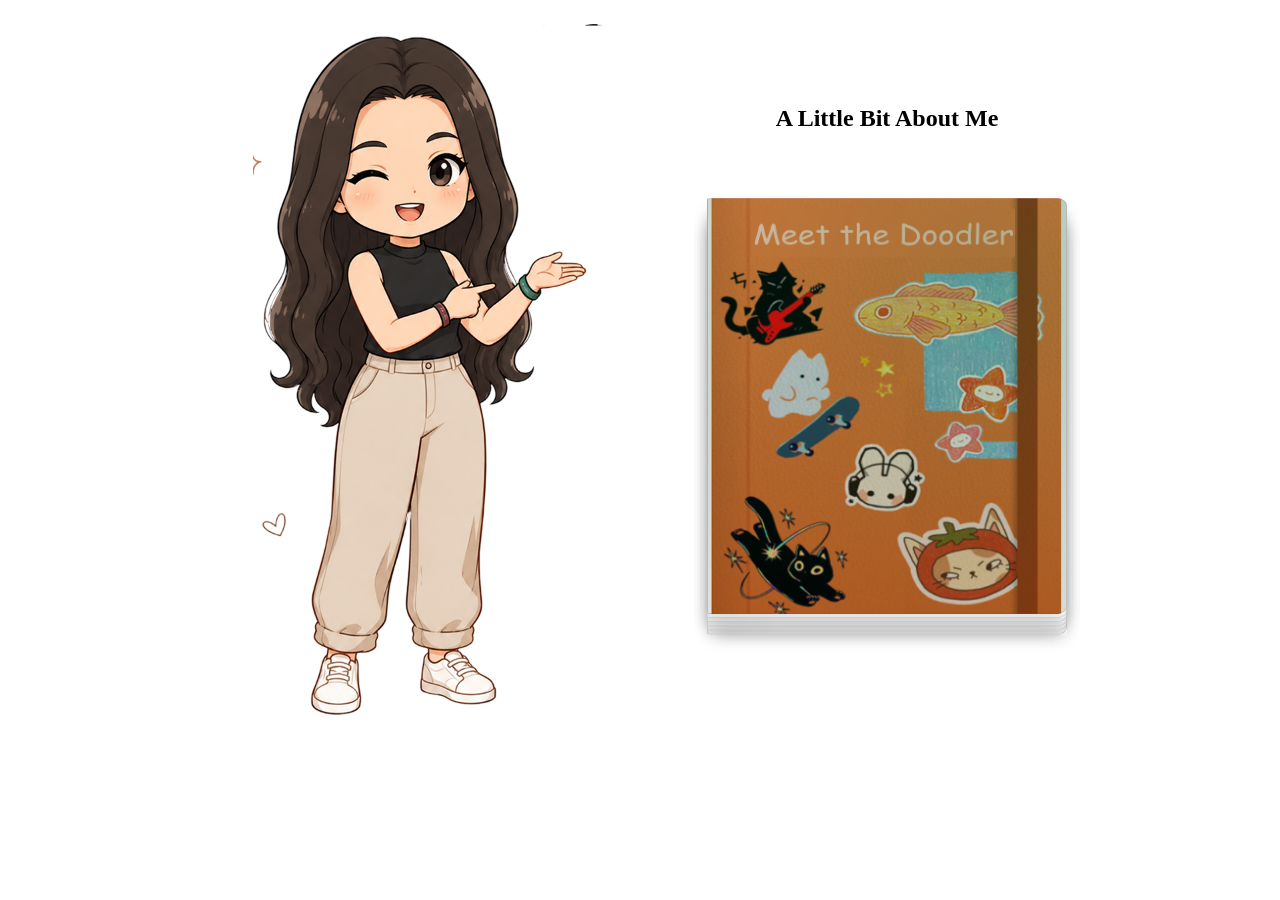
==== commit 8e882db9: "new section added" ====
--- a/portfolio/fm.html
+++ b/portfolio/fm.html
@@ -1,4 +1,4 @@
-<!DOCTYPE html>
+<!doctype html>
 <html lang="en">
   <head>
     <meta charset="UTF-8" />
@@ -13,38 +13,180 @@
     <link rel="stylesheet" href="fm.css" />
   </head>
   <body>
-    <section class="work" aria-labelledby="work-heading">
-      <h2 id="work-heading" class="work__title">My Recent Work</h2>
-      <div class="cards">
-      <article class="card card--stack-0">
-        <div class="card__media">
-          <img
-            class="card__image"
-            src="assets/rivanta 1.png"
-            alt="Rivanta — From AI-powered automation to conversion-focused web experiences"
-          />
+    <section
+      id="bio"
+      class="section section--bio"
+      aria-labelledby="bio-heading"
+    >
+      <div class="section__inner section__inner--bio" id="bio-layout">
+        <figure class="polaroid bio-image">
+          <div class="polaroid__frame">
+            <img
+              src="assets/about.png"
+              alt="Dixita Sainik"
+              width="400"
+              height="475"
+              loading="lazy"
+              decoding="async"
+              class="polaroid__photo"
+            />
+          </div>
+        </figure>
+        <div class="bio__copy">
+          <h2 id="bio-heading">A Little Bit About Me</h2>
+          <div class="book">
+            <div class="page">
+              <div class="front cover"></div>
+              <div class="back no-padding">
+                <img src="assets/dixitayo.png" alt="dixita" />
+              </div>
+            </div>
+
+            <div class="page">
+              <div class="front">
+                <p>
+                  Hii !<br /><br />Now that you know the designer, let me
+                  introduce the doodler. This little chapter is all about what I
+                  create when there are no briefs, deadlines, or screens
+                  involved. <br /><br />These doodles are where I recharge,
+                  experiment, and keep my creativity flowing.
+                </p>
+              </div>
+              <div class="back book-inside">
+                <h2>Before</h2>
+                <img src="assets/chameleon1.png" alt="Img 1" />
+                <p>Simple Cloud</p>
+              </div>
+            </div>
+
+            <div class="page">
+              <div class="front book-inside">
+                <h2>After</h2>
+                <img src="assets/chameleon2.png" alt="Img 1" />
+                <p>Chameleon Dream</p>
+              </div>
+              <div class="back book-inside">
+                <h2>Before</h2>
+                <img src="assets/panda1.png" alt="Img 1" />
+                <p>Simple Cloud</p>
+              </div>
+            </div>
+
+            <div class="page">
+              <div class="front book-inside">
+                <h2>After</h2>
+                <img src="assets/panda2.png" alt="Img 1" />
+                <p>Dreamy Cuddles</p>
+              </div>
+              <div class="back book-inside">
+                <h2>Before</h2>
+                <img src="assets/soilder1.png" alt="Img 1" />
+                <p>Simple Cloud</p>
+              </div>
+            </div>
+
+            <div class="page">
+              <div class="front book-inside">
+                <h2>Before</h2>
+                <img src="assets/soilder2.png" alt="Img 1" />
+                <p>Sky of Honor</p>
+              </div>
+              <div class="back book-inside">
+                <h2>Before</h2>
+                <img src="assets/turtle1.png" alt="Img 1" />
+                <p>Simple Cloud</p>
+              </div>
+            </div>
+
+            <div class="page">
+              <div class="front book-inside">
+                <h2>After</h2>
+                <img src="assets/turtule2.png" alt="Img 1" />
+                <p>Sky Turtle</p>
+              </div>
+              <div class="back cover"></div>
+            </div>
+          </div>
         </div>
-      </article>
-      <article class="card card--stack-1">
-        <div class="card__media">
-          <img
-            class="card__image"
-            src="assets/beatstore 1.png"
-            alt="BeatStore.in — India's dedicated beat marketplace for producers and artists"
-          />
-        </div>
-      </article>
-      <article class="card card--stack-2">
-        <div class="card__media">
-          <img
-            class="card__image"
-            src="assets/fm 1.png"
-            alt="Feedlot Manager — Software that works as hard as you do"
-          />
-        </div>
-      </article>
-      <div class="cards__runway" aria-hidden="true"></div>
       </div>
     </section>
+
+    <script src="flipbook.js"></script>
   </body>
 </html>
+
+
+
+<!-- <div class="book">
+            <div class="page">
+              <div class="front cover"></div>
+              <div class="back no-padding">
+                <img src="assets/dixitayo.png" alt="dixita" />
+              </div>
+            </div>
+
+            <div class="page">
+              <div class="front">
+                <p>
+                  Hii !<br /><br />Now that you know the designer, let me
+                  introduce the doodler. This little chapter is all about what I
+                  create when there are no briefs, deadlines, or screens
+                  involved. <br /><br />These doodles are where I recharge,
+                  experiment, and keep my creativity flowing.
+                </p>
+              </div>
+              <div class="back book-inside">
+                <h2>Before</h2>
+                <img src="assets/chameleon1.png" alt="Img 1" />
+                <p>Simple Cloud</p>
+              </div>
+            </div>
+
+            <div class="page">
+              <div class="front book-inside">
+                <h2>After</h2>
+                <img src="assets/chameleon2.png" alt="Img 1" />
+                <p>Chameleon Dream</p>
+              </div>
+              <div class="back book-inside">
+                <h2>Before</h2>
+                <img src="assets/panda1.png" alt="Img 1" />
+                <p>Simple Cloud</p>
+              </div>
+            </div>
+
+            <div class="page">
+              <div class="front book-inside">
+                <h2>After</h2>
+                <img src="assets/panda2.png" alt="Img 1" />
+                <p>Dreamy Cuddles</p>
+              </div>
+              <div class="back book-inside">
+                <h2>Before</h2>
+                <img src="assets/soilder1.png" alt="Img 1" />
+                <p>Simple Cloud</p>
+              </div>
+            </div>
+
+            <div class="page">
+              <div class="front book-inside">
+                <h2>Before</h2>
+                <img src="assets/soilder2.png" alt="Img 1" />
+                <p>Sky of Honor</p>
+              </div>
+              <div class="back book-inside">
+                <h2>Before</h2>
+                <img src="assets/turtle1.png" alt="Img 1" />
+                <p>Simple Cloud</p>
+              </div>
+            </div>
+
+            <div class="page">
+              <div class="front book-inside">
+                <h2>After</h2>
+                <img src="assets/turtule2.png" alt="Img 1" />
+                <p>Sky Turtle</p>
+              </div>
+              <div class="back cover"></div>
+            </div>
+          </div> -->
--- a/portfolio/fm.css
+++ b/portfolio/fm.css
@@ -2,146 +2,232 @@
   box-sizing: border-box;
 }
 
-:root {
-  --card-radius: 16px;
-  --card-height: 316px;
-  --work-heading-space: 5rem;
-  --stack-top: calc(var(--header-height, 3.5rem) + var(--work-heading-space));
-  --stack-step: 1.25rem;
-  --stack-gap: 2.75rem;
-  --card-shadow: 0 22px 44px -18px rgba(28, 24, 20, 0.28),
-    0 10px 20px -12px rgba(28, 24, 20, 0.16);
-  /* Room for the last card to slide up and lock into the stack */
-  --stack-runway: max(
-    28rem,
-    calc(100vh - var(--stack-top) - var(--card-height) + var(--stack-step) * 2)
+/* FlipBook */
+
+/* body {
+  
+  margin: 0;
+  display: flex;
+  min-height: 100dvh;
+  perspective: 1000px;
+  font:
+    1em/1.4 "Poppins",
+    sans-serif;
+  overflow: hidden;
+  color: hsl(180 68% 5%);
+  background-image: radial-gradient(
+    circle farthest-corner at 50% 50%,
+    hsl(187 20% 88%) 30%,
+    hsl(149 20% 94%) 100%
   );
-}
-
-.section--work .section__inner {
-  padding-bottom: 4rem;
-}
-
-.work__title {
-  position: sticky;
-  top: var(--header-height, 3.5rem);
-  z-index: 10;
-  margin: 0 0 2.5rem;
-  padding-block: 0.75rem 0;
-  font-family: "Bricolage Grotesque", system-ui, sans-serif;
-  font-size: clamp(2rem, 4vw, 2.75rem);
-  font-weight: 700;
-  line-height: 1.05;
-  letter-spacing: -0.02em;
-  color: #111111;
-  background: var(--color-bg, #f7f3ed);
-}
-
-.cards {
+} */
+
+.book {
+  position: relative;
+  display: flex;
+  margin: auto;
+  width: 40cqmin;
+  /*1* let pointer event go trough pages of lower Z than .book */
+  pointer-events: none;
+  transform-style: preserve-3d;
+  transition: translate 1s;
+  translate: calc(min(var(--c), 1) * 50%) 0%;
+  /* Incline on the X axis for pages preview */
+  rotate: 1 0 0 30deg;
+}
+
+.page {
+  /* PS: Don't go below thickness 0.5 or the pages might transpare */
+  --thickness: 4;
+  flex: none;
+  display: flex;
+  width: 100%;
+  font-size: 2cqmin;
+  /*1* allow pointer events on pages */
+  pointer-events: all;
+  user-select: none;
+  transform-style: preserve-3d;
+  transform-origin: left center;
+  transition:
+    transform 1s,
+    rotate 1s ease-in
+      calc((min(var(--i), var(--c)) - max(var(--i), var(--c))) * 50ms);
+  translate: calc(var(--i) * -100%) 0px 0px;
+  transform: translateZ(
+    calc((var(--c) - var(--i) - 0.5) * calc(var(--thickness) * 0.23cqmin))
+  );
+  rotate: 0 1 0 calc(clamp(0, var(--c) - var(--i), 1) * -180deg);
+}
+
+.front,
+.back {
+  position: relative;
+  flex: none;
+  width: 100%;
+  backface-visibility: hidden;
+  overflow: hidden;
+  background-color: #fff;
+  /* Fix backface visibility Firefox: */
+  translate: 0px;
+}
+
+.back {
+  translate: -100% 0;
+  rotate: 0 1 0 180deg;
+}
+
+/* That's it. Your FlipBook customization styles: */
+
+.book {
+  counter-reset: page -1;
+  & a {
+    color: inherit;
+  }
+}
+
+.page {
+  box-shadow: 0em 0.5em 1em -0.2em #00000020;
+}
+
+.front,
+.back {
+  display: flex;
+  flex-flow: column wrap;
+  justify-content: space-between;
+  padding: 2em;
+  border: 1px solid #0002;
+
+  &:has(img) {
+    padding: 5;
+  }
+
+  & img {
+    width: 100%;
+    height: 100%;
+    object-fit: cover;
+  }
+
+  &::after {
+    position: absolute;
+    bottom: 1em;
+    counter-increment: page;
+    content: counter(page) ".";
+    font-size: 0.8em;
+  }
+}
+.cover {
+  &::after {
+    content: "";
+  }
+}
+.front {
+  &::after {
+    right: 1em;
+  }
+  background: linear-gradient(to left, #f7f7f7 80%, #eee 100%);
+  border-radius: 0.1em 0.5em 0.5em 0.1em;
+}
+.back {
+  &::after {
+    left: 1em;
+  }
+  background-image: linear-gradient(to right, #f7f7f7 80%, #eee 100%);
+  border-radius: 0.5em 0.1em 0.1em 0.5em;
+}
+
+.front.cover {
+  background:
+    radial-gradient(
+      circle farthest-corner at 80% 20%,
+      hsl(150 80% 20% / 0.3) 0%,
+      hsl(170 60% 10% / 0.1) 100%
+    ),
+    hsl(231, 32%, 29%) url("assets/flipbook.png") 60% / cover;
+  color: hsl(200 30% 98%);
+}
+
+.back.cover {
+  background:
+    radial-gradient(
+      circle farthest-corner at 80% 20%,
+      hsl(150 80% 20% / 0.3) 0%,
+      hsl(170 60% 10% / 0.1) 100%
+    ),
+    hsl(231, 32%, 29%) url("assets/back-cover.png") center / cover;
+}
+
+  .front.book-inside, .back.book-inside {
+    flex-wrap: nowrap;
+    align-items: center;
+  }
+
+  .no-padding {
+  padding: 0 !important;
+}
+
+.no-padding img {
+  width: 100%;
+  height: 100%;
+  margin: 0;
+  border-radius: 0;
+}
+
+.section__inner--bio {
+  display: flex;
+  align-items: center; /* centers image against heading+book block */
+  justify-content: center;
+  gap: 4rem;
+}
+
+.bio__copy {
   display: flex;
   flex-direction: column;
-  width: 100%;
-  transform: translateZ(0);
-}
-
-.card {
-  --i: 0;
-  position: sticky;
-  top: calc(var(--stack-top) + var(--i) * var(--stack-step));
-  z-index: calc(var(--i) + 1);
-  display: flex;
-  justify-content: flex-end;
-  width: 100%;
-  border-radius: var(--card-radius);
-  background: #ffffff;
-  border: 1px solid #e0e0e0;
-  box-shadow: var(--card-shadow);
-  overflow: visible;
-  line-height: 0;
-  isolation: isolate;
-  transform: translate3d(0, 0, 0);
-  backface-visibility: hidden;
-  -webkit-backface-visibility: hidden;
-}
-
-.card--stack-0 {
-  --i: 0;
-}
-
-.card--stack-1 {
-  --i: 1;
-}
-
-.card--stack-2 {
-  --i: 2;
-}
-
-.card:not(:last-of-type) {
-  margin-bottom: var(--stack-gap);
-}
-
-.cards__runway {
+  align-items: center; /* centers heading and book */
+}
+
+.bio__copy h2 {
+  margin: 0 0 2rem;
+  text-align: center;
+}
+
+.book {
+  margin: 0 auto;
+}
+.polaroid {
   flex-shrink: 0;
-  height: var(--stack-runway);
-}
-
-.card__media {
-  position: relative;
-  flex-shrink: 0;
-  width: min(54.2%, 500px);
-  margin-left: auto;
-  overflow: hidden;
-  border-radius: 0 var(--card-radius) var(--card-radius) 0;
-}
-
-.card__media::before {
-  content: "";
-  position: absolute;
-  top: 0;
-  left: 0;
-  bottom: 0;
-  width: 6.5%;
-  background: linear-gradient(
-    to right,
-    rgba(255, 255, 255, 0.85) 0%,
-    rgba(255, 255, 255, 0.3) 60%,
-    transparent 100%
-  );
+  display: flex;
+  align-items: center;
+}
+
+.polaroid__photo {
+  display: block;
+  max-width: 350px; /* adjust */
+  height: auto;
+}
+
+.bio-image {
+  opacity: 1;
+  transition: opacity 0.6s ease;
+}
+
+.bio-image.hidden {
+  opacity: 0;
   pointer-events: none;
-  z-index: 1;
-}
-
-.card__image {
-  display: block;
-  width: 100%;
-  max-width: none;
-  height: auto;
-  margin: 0;
-  transform: translate3d(0, 0, 0);
-}
-
-@media (max-width: 640px) {
-  :root {
-    --card-height: 220px;
-    --work-heading-space: 4rem;
-    --stack-top: calc(var(--header-height, 3.5rem) + var(--work-heading-space));
-    --stack-step: 0.85rem;
-    --stack-gap: 2.25rem;
-    --stack-runway: max(
-      20rem,
-      calc(100vh - var(--stack-top) - var(--card-height) + var(--stack-step) * 2)
-    );
-  }
-
-  .card__media {
-    width: min(49.3%, 235px);
-  }
-}
-
-@media (prefers-reduced-motion: reduce) {
-  .cards,
-  .card,
-  .card__image {
-    transform: none;
-  }
-}
+}
+
+.book-hint {
+  margin-top: 0.75rem;
+  font-size: rem;
+  font-weight: 600; /* Semi-bold */
+  color: #7a5c43;
+  text-align: center;
+}
+
+.book-hint {
+  animation: bounceHint 2s infinite ease-in-out;
+}
+
+@keyframes bounceHint {
+  0%, 100% { transform: translateY(0); }
+  50% { transform: translateY(-4px); }
+}
